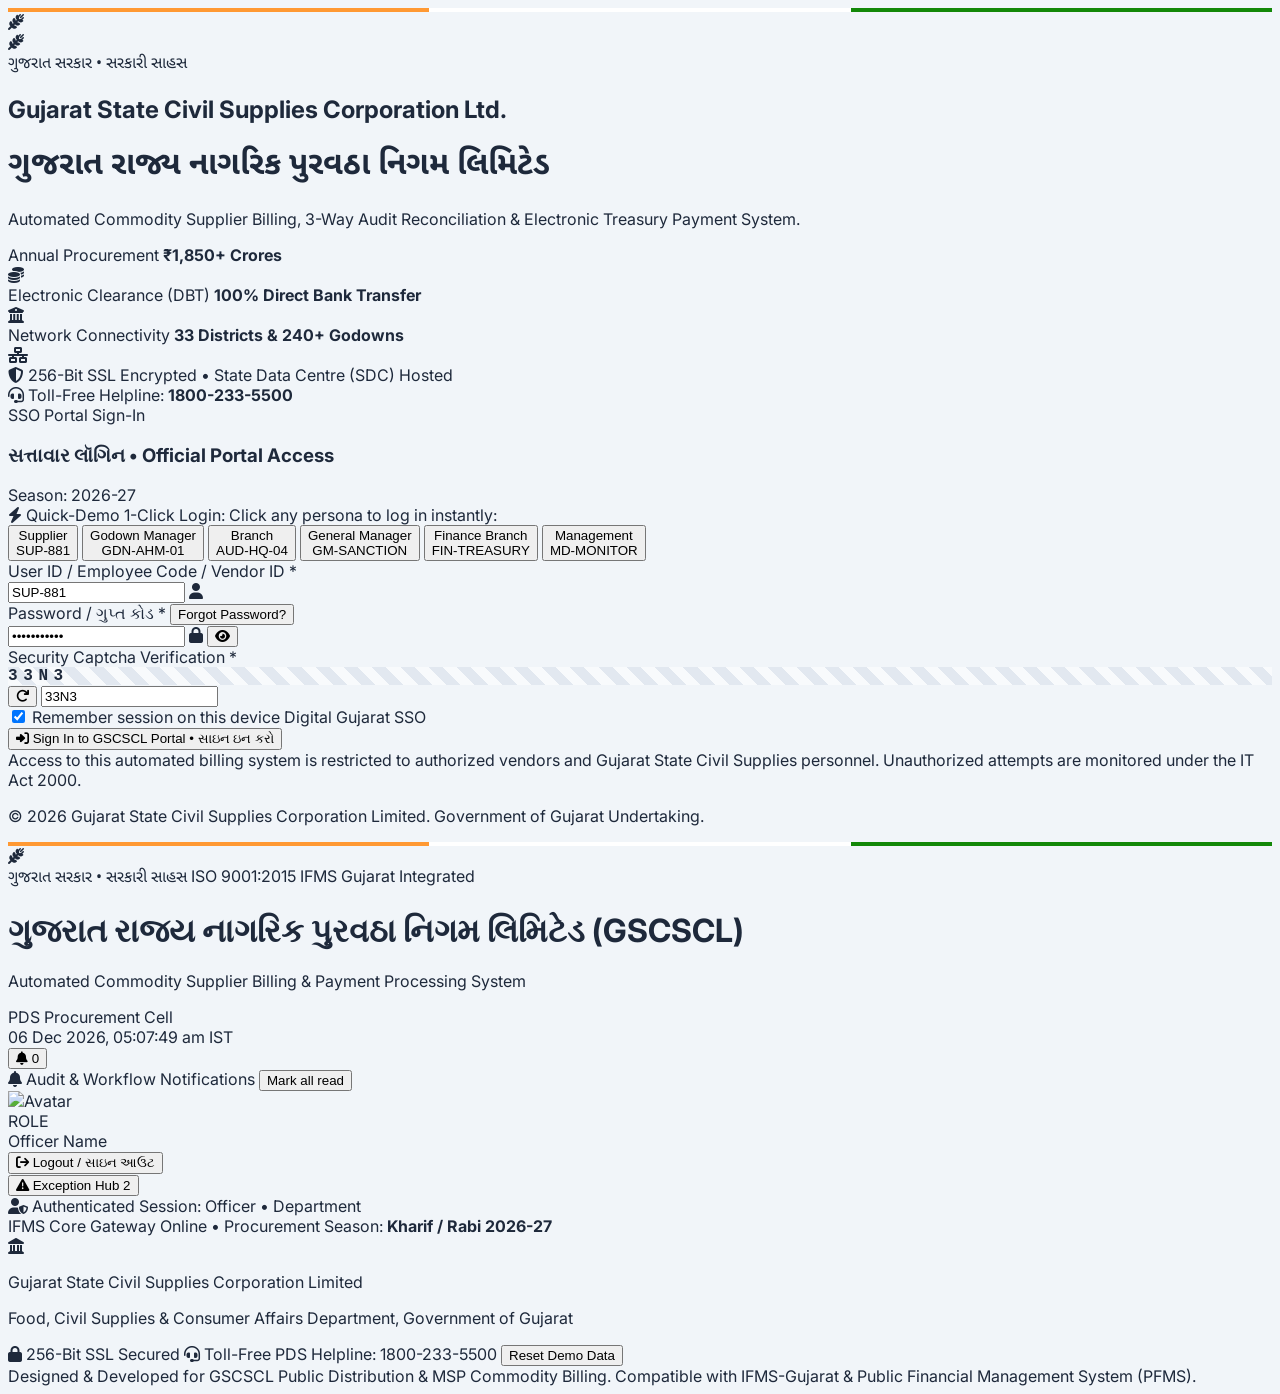
==== GSCSCL_Standalone.html @ 02151ff3 "feat(frontend): add GSCSCL billing & payment portal, comprehensive work report, and standalone distr" ====
<!DOCTYPE html>
<html lang="en">
<head>
  <meta charset="UTF-8">
  <meta name="viewport" content="width=device-width, initial-scale=1.0">
  <title>GSCSCL - Automated Commodity Supplier Billing & Payment Processing System | Government of Gujarat</title>
  
  <!-- Tailwind CSS via CDN -->
  <script src="https://cdn.tailwindcss.com"></script>
  <script>
    tailwind.config = {
      theme: {
        extend: {
          colors: {
            gscscl: {
              navy: '#0b2545',
              blue: '#134074',
              lightBlue: '#1d4ed8',
              gold: '#c8963e',
              saffron: '#f59e0b',
              green: '#047857'
            }
          }
        }
      }
    }
  </script>

  <!-- FontAwesome Icons -->
  <link rel="stylesheet" href="https://cdnjs.cloudflare.com/ajax/libs/font-awesome/6.5.1/css/all.min.css">

  <!-- Chart.js for Admin Analytics -->
  <script src="https://cdn.jsdelivr.net/npm/chart.js"></script>

  <!-- Custom Styles -->
  <style>
/* GSCSCL Official Portal Custom Styles */
@import url('https://fonts.googleapis.com/css2?family=Cinzel:wght@600;700&family=Inter:wght@300;400;500;600;700;800&family=Noto+Sans+Gujarati:wght@400;500;600;700&display=swap');

:root {
  --gscscl-navy: #0b2545;
  --gscscl-blue: #134074;
  --gscscl-blue-light: #1d4ed8;
  --gscscl-gold: #c8963e;
  --gscscl-gold-light: #fef3c7;
  --gscscl-saffron: #f59e0b;
  --gscscl-green: #047857;
  --gscscl-bg: #f8fafc;
}

body {
  font-family: 'Inter', -apple-system, BlinkMacSystemFont, 'Segoe UI', Roboto, sans-serif;
  background-color: #f1f5f9;
  color: #1e293b;
  overflow-x: hidden;
}

.font-gujarati {
  font-family: 'Noto Sans Gujarati', sans-serif;
}

.font-official {
  font-family: 'Cinzel', serif;
}

/* Custom Scrollbars */
::-webkit-scrollbar {
  width: 7px;
  height: 7px;
}
::-webkit-scrollbar-track {
  background: #f1f5f9;
}
::-webkit-scrollbar-thumb {
  background: #cbd5e1;
  border-radius: 4px;
}
::-webkit-scrollbar-thumb:hover {
  background: #94a3b8;
}

/* Government Tricolor Top Ribbon */
.govt-ribbon {
  height: 4px;
  background: linear-gradient(90deg, #ff9933 0%, #ff9933 33.33%, #ffffff 33.33%, #ffffff 66.66%, #138808 66.66%, #138808 100%);
}

/* Glass & Card Effects */
.portal-card {
  background: #ffffff;
  border: 1px solid #e2e8f0;
  border-radius: 0.75rem;
  box-shadow: 0 1px 3px 0 rgba(0, 0, 0, 0.05), 0 1px 2px -1px rgba(0, 0, 0, 0.05);
  transition: all 0.2s ease-in-out;
}
.portal-card:hover {
  box-shadow: 0 4px 6px -1px rgba(0, 0, 0, 0.07), 0 2px 4px -2px rgba(0, 0, 0, 0.05);
}

/* Captcha Canvas & Badge */
.captcha-box {
  background: repeating-linear-gradient(
    45deg,
    #f8fafc,
    #f8fafc 10px,
    #e2e8f0 10px,
    #e2e8f0 20px
  );
  font-family: 'Courier New', Courier, monospace;
  letter-spacing: 0.35em;
  font-weight: 800;
  user-select: none;
}

/* Official Government Noting Sheet Style */
.noting-sheet {
  background-color: #fdfbf7;
  border: 1px solid #e5dfd2;
  border-left: 5px solid #047857;
  position: relative;
}
.noting-sheet::before {
  content: "GOVT. OF GUJARAT - OFFICIAL NOTING SHEET";
  position: absolute;
  top: 6px;
  right: 12px;
  font-size: 0.65rem;
  font-weight: 700;
  letter-spacing: 0.1em;
  color: #94a3b8;
  text-transform: uppercase;
}

/* Digital Watermark */
.watermark-passed {
  position: relative;
  overflow: hidden;
}
.watermark-passed::after {
  content: "PAID / DISBURSED";
  position: absolute;
  top: 40%;
  left: 20%;
  transform: rotate(-25deg);
  font-size: 3.5rem;
  font-weight: 900;
  color: rgba(4, 120, 87, 0.09);
  pointer-events: none;
  border: 4px dashed rgba(4, 120, 87, 0.15);
  padding: 0.5rem 2rem;
  border-radius: 12px;
}

/* Pulse badge */
@keyframes pulse-dot {
  0%, 100% { opacity: 1; transform: scale(1); }
  50% { opacity: 0.5; transform: scale(1.15); }
}
.pulse-indicator {
  animation: pulse-dot 2s cubic-bezier(0.4, 0, 0.6, 1) infinite;
}

/* Print Styles for Voucher and Sanction Order */
@media print {
  body * {
    visibility: hidden;
  }
  #printable-voucher, #printable-voucher * {
    visibility: visible;
  }
  #printable-voucher {
    position: absolute;
    left: 0;
    top: 0;
    width: 100%;
    margin: 0;
    padding: 20px;
    background: white;
  }
}

</style>
</head>
<body class="bg-slate-100 text-slate-800 min-h-screen flex flex-col antialiased">

  <!-- ========================================================= -->
  <!-- 1. UNAUTHENTICATED SCREEN: GOVERNMENT SSO LOGIN PORTAL    -->
  <!-- ========================================================= -->
  <div id="auth-screen">
    <!-- Rendered dynamically by appController.renderLoginPage() -->
  </div>

  <!-- ========================================================= -->
  <!-- 2. AUTHENTICATED SCREEN: PROTECTED ENTERPRISE DASHBOARD   -->
  <!-- ========================================================= -->
  <div id="dashboard-screen" class="hidden min-h-screen flex flex-col">
    
    <!-- Top Tricolor Band -->
    <div class="govt-ribbon"></div>

    <!-- Official Government Masthead -->
    <header class="bg-white border-b border-slate-200 sticky top-0 z-40 shadow-sm">
      <div class="max-w-7xl mx-auto px-4 sm:px-6 lg:px-8">
        
        <!-- Top Meta Row -->
        <div class="py-2.5 flex flex-col md:flex-row md:items-center justify-between border-b border-slate-100 gap-2 text-xs">
          <div class="flex items-center gap-3">
            <!-- State Emblem -->
            <div class="w-10 h-10 rounded-full bg-slate-900 text-amber-400 flex items-center justify-center font-bold text-lg shadow-inner">
              <i class="fa-solid fa-wheat-awn"></i>
            </div>
            <div>
              <div class="flex items-center gap-2">
                <span class="text-xs font-semibold text-slate-500 uppercase tracking-wider font-gujarati">ગુજરાત સરકાર • સરકારી સાહસ</span>
                <span class="px-1.5 py-0.2 bg-emerald-100 text-emerald-800 text-[10px] font-bold rounded">ISO 9001:2015</span>
                <span class="px-1.5 py-0.2 bg-blue-100 text-blue-800 text-[10px] font-bold rounded">IFMS Gujarat Integrated</span>
              </div>
              <h1 class="text-sm md:text-base font-extrabold text-slate-900 tracking-tight leading-tight">
                ગુજરાત રાજ્ય નાગરિક પુરવઠા નિગમ લિમિટેડ (GSCSCL)
              </h1>
              <p class="text-[11px] text-slate-600 font-medium">
                Automated Commodity Supplier Billing & Payment Processing System
              </p>
            </div>
          </div>

          <!-- Right Info, Notifications & User Session Profile -->
          <div class="flex items-center gap-3 self-end md:self-center">
            
            <div class="hidden sm:block text-right pr-2 border-r border-slate-200">
              <div class="text-[10px] text-slate-400">PDS Procurement Cell</div>
              <div id="live-clock" class="font-mono font-bold text-slate-700 text-xs">IST Loading...</div>
            </div>

            <!-- Notification Bell -->
            <div class="relative">
              <button id="notification-bell-btn" onclick="appController.toggleNotificationDropdown()" 
                class="relative p-2 text-slate-600 hover:text-blue-900 hover:bg-slate-100 rounded-lg transition-colors" title="Notifications">
                <i class="fa-solid fa-bell text-base"></i>
                <span id="notif-badge" class="hidden absolute top-1 right-1 w-4 h-4 bg-rose-600 text-white rounded-full text-[10px] font-bold flex items-center justify-center">
                  0
                </span>
              </button>

              <!-- Notifications Dropdown -->
              <div id="notification-dropdown" class="hidden absolute right-0 mt-2 w-80 bg-white rounded-xl shadow-2xl border border-slate-200 z-50 overflow-hidden">
                <div class="bg-slate-900 text-white p-3 flex items-center justify-between text-xs">
                  <span class="font-bold flex items-center gap-1.5">
                    <i class="fa-solid fa-bell"></i> Audit & Workflow Notifications
                  </span>
                  <button onclick="AppState.markAllNotificationsRead()" class="text-[10px] text-blue-300 hover:underline">
                    Mark all read
                  </button>
                </div>
                <div id="notification-list-body" class="max-h-64 overflow-y-auto divide-y divide-slate-100">
                  <!-- Dynamically populated -->
                </div>
              </div>
            </div>

            <!-- Authenticated Officer Badge -->
            <div class="bg-slate-50 border border-slate-200 rounded-lg p-1.5 flex items-center gap-2">
              <img id="current-role-avatar" src="" alt="Avatar" class="w-8 h-8 rounded-full border border-slate-300 object-cover">
              <div class="text-left hidden sm:block">
                <div class="flex items-center gap-1">
                  <span id="current-role-badge" class="px-1.5 py-0.2 bg-blue-900 text-white text-[9px] font-bold rounded uppercase">
                    ROLE
                  </span>
                </div>
                <div id="current-role-name" class="text-xs font-bold text-slate-900 leading-tight">Officer Name</div>
              </div>
            </div>

            <!-- Prominent Logout Button -->
            <button onclick="appController.handleLogout()" 
              class="px-3 py-1.5 bg-rose-50 hover:bg-rose-100 text-rose-700 hover:text-rose-800 border border-rose-200 rounded-lg text-xs font-bold flex items-center gap-1.5 transition-colors shadow-2xs"
              title="Sign Out of Session">
              <i class="fa-solid fa-arrow-right-from-bracket"></i>
              <span class="hidden sm:inline">Logout / સાઇન આઉટ</span>
            </button>

          </div>

        </div>

        <!-- Role-Based Interactive Dynamic Navigation Bar -->
        <div class="py-2 flex items-center justify-between overflow-x-auto gap-2">
          <div id="role-nav-tabs" class="flex items-center gap-1 flex-nowrap">
            <!-- Dynamically populated tabs -->
          </div>

          <!-- Global Quick Exception Hub Pill -->
          <button id="global-exception-hub-btn" onclick="AppState.setActiveTab('exceptions')" 
            class="shrink-0 px-3 py-1.5 bg-rose-50 hover:bg-rose-100 text-rose-700 border border-rose-300 rounded-lg text-xs font-bold flex items-center gap-1.5 transition-colors shadow-2xs">
            <i class="fa-solid fa-triangle-exclamation"></i>
            <span>Exception Hub</span>
            <span id="global-exceptions-count" class="px-1.5 py-0.2 bg-rose-600 text-white rounded-full text-[10px]">
              2
            </span>
          </button>
        </div>

      </div>
    </header>

    <!-- Role Persona Info Strip -->
    <div class="bg-white border-b border-slate-200/80 px-4 py-2">
      <div class="max-w-7xl mx-auto flex flex-col sm:flex-row sm:items-center justify-between gap-2 text-xs">
        <div class="flex items-center gap-2">
          <i class="fa-solid fa-user-shield text-blue-800"></i>
          <span class="text-slate-500">Authenticated Session:</span>
          <span id="current-role-desig" class="text-slate-800 font-semibold truncate max-w-lg">Officer • Department</span>
        </div>
        <div class="flex items-center gap-3 text-[11px] text-slate-500">
          <span class="flex items-center gap-1">
            <span class="w-2 h-2 rounded-full bg-emerald-500"></span> IFMS Core Gateway Online
          </span>
          <span class="text-slate-300">•</span>
          <span>Procurement Season: <strong>Kharif / Rabi 2026-27</strong></span>
        </div>
      </div>
    </div>

    <!-- Main Workspace Container -->
    <main class="flex-1 max-w-7xl w-full mx-auto px-4 sm:px-6 lg:px-8 py-6">
      <div id="main-content-view">
        <!-- Dynamic views load here -->
      </div>
    </main>

    <!-- Government Footer -->
    <footer class="bg-slate-900 text-slate-400 text-xs border-t-2 border-amber-500 mt-auto">
      <div class="max-w-7xl mx-auto px-4 sm:px-6 lg:px-8 py-6">
        <div class="flex flex-col md:flex-row items-center justify-between gap-4">
          <div class="flex items-center gap-3">
            <div class="w-8 h-8 rounded-full bg-slate-800 text-amber-400 flex items-center justify-center font-bold">
              <i class="fa-solid fa-landmark"></i>
            </div>
            <div>
              <p class="font-bold text-white text-xs">Gujarat State Civil Supplies Corporation Limited</p>
              <p class="text-[11px] text-slate-400">Food, Civil Supplies & Consumer Affairs Department, Government of Gujarat</p>
            </div>
          </div>

          <div class="flex items-center gap-6 text-[11px]">
            <span class="flex items-center gap-1.5"><i class="fa-solid fa-lock text-emerald-400"></i> 256-Bit SSL Secured</span>
            <span class="flex items-center gap-1.5"><i class="fa-solid fa-headset text-blue-400"></i> Toll-Free PDS Helpline: 1800-233-5500</span>
            <button onclick="appController.resetToInitialDemoData()" class="hover:text-amber-400 underline transition-colors">
              Reset Demo Data
            </button>
          </div>
        </div>
        <div class="mt-4 pt-4 border-t border-slate-800 text-[10px] text-center text-slate-400 flex flex-col sm:flex-row items-center justify-between gap-2">
          <span>Designed & Developed for GSCSCL Public Distribution & MSP Commodity Billing.</span>
          <span>Compatible with IFMS-Gujarat & Public Financial Management System (PFMS).</span>
        </div>
      </div>
    </footer>

  </div>

  <!-- Reusable Modals Mount Point -->
  <div id="app-modal-container" class="hidden"></div>

  <!-- Scripts -->
  <script>
/**
 * GSCSCL - Automated Commodity Supplier Billing & Payment Processing System
 * Mock Master Data & Sample Records with Role Credentials
 */

const GSCSCL_DATA = {
  roles: [
    {
      id: "supplier",
      username: "SUP-881",
      password: "Vendor@2026",
      roleCode: "VND-GJ",
      name: "Supplier / Vendor",
      gujaratiName: "પુરવઠાદાર / વેન્ડર",
      officer: "Shree Gujarat Agro Commodities FPO Ltd.",
      designation: "Registered Vendor (ID: SUP-GJ-2026-881)",
      department: "Vendor Self-Service Portal",
      avatar: "https://images.unsplash.com/photo-1534528741775-53994a69daeb?w=100&h=100&fit=crop&crop=faces",
      color: "blue",
      badgeColor: "bg-blue-100 text-blue-800 border-blue-200"
    },
    {
      id: "godown_manager",
      username: "GDN-AHM-01",
      password: "Godown@2026",
      roleCode: "GDN-MGR",
      name: "Godown Manager",
      gujaratiName: "ગોડાઉન મેનેજર / વેરહાઉસ ઇન્ચાર્જ",
      officer: "R. K. Patel",
      designation: "Assistant Manager (Godown Operations)",
      department: "GSCSCL Central Godown, Sanand (Ahmedabad)",
      avatar: "https://images.unsplash.com/photo-1507003211169-0a1dd7228f2d?w=100&h=100&fit=crop&crop=faces",
      color: "amber",
      badgeColor: "bg-amber-100 text-amber-800 border-amber-200"
    },
    {
      id: "pre_audit",
      username: "AUD-HQ-04",
      password: "Audit@2026",
      roleCode: "AUD-OFF",
      name: "Branch / Pre-Audit Staff",
      gujaratiName: "શાખા / પ્રી-ઓડિટ સ્ટાફ",
      officer: "Hasmukhbhai Shah",
      designation: "Senior Accounts Officer & Pre-Auditor",
      department: "District Audit Cell, Gandhinagar Head Office",
      avatar: "https://images.unsplash.com/photo-1500648767791-00dcc994a43e?w=100&h=100&fit=crop&crop=faces",
      color: "emerald",
      badgeColor: "bg-emerald-100 text-emerald-800 border-emerald-200"
    },
    {
      id: "general_manager",
      username: "GM-SANCTION",
      password: "Admin@2026",
      roleCode: "GM-PROC",
      name: "General Manager",
      gujaratiName: "જનરલ મેનેજર (ખરીદ અને વિત્ત)",
      officer: "Dr. V. M. Jadeja, GAS",
      designation: "General Manager (Procurement & Sanctions)",
      department: "Corporate Headquarters, Sector-10A, Gandhinagar",
      avatar: "https://images.unsplash.com/photo-1472099645785-5658abf4ff4e?w=100&h=100&fit=crop&crop=faces",
      color: "purple",
      badgeColor: "bg-purple-100 text-purple-800 border-purple-200"
    },
    {
      id: "finance",
      username: "FIN-TREASURY",
      password: "Finance@2026",
      roleCode: "FIN-CAO",
      name: "Finance Branch",
      gujaratiName: "નાણાં શાખા / તિજોરી એકમ",
      officer: "Nilesh M. Trivedi",
      designation: "Chief Accounts Officer (Treasury & IFMS Cell)",
      department: "Finance & Disbursement Wing, GSCSCL Bhavan",
      avatar: "https://images.unsplash.com/photo-1519085360753-af0119f7cbe7?w=100&h=100&fit=crop&crop=faces",
      color: "indigo",
      badgeColor: "bg-indigo-100 text-indigo-800 border-indigo-200"
    },
    {
      id: "admin",
      username: "MD-MONITOR",
      password: "Oversight@2026",
      roleCode: "MD-CELL",
      name: "Management / Admin Monitor",
      gujaratiName: "સંચાલન અને દેખરેખ વહીવટકર્તા",
      officer: "Executive Monitoring Cell",
      designation: "Managing Director Dashboard & Oversight",
      department: "Food, Civil Supplies & Consumer Affairs Dept.",
      avatar: "https://images.unsplash.com/photo-1573496359142-b8d87734a5a2?w=100&h=100&fit=crop&crop=faces",
      color: "slate",
      badgeColor: "bg-slate-100 text-slate-800 border-slate-300"
    }
  ],

  districts: [
    "Gandhinagar", "Ahmedabad", "Rajkot", "Surat", "Vadodara", "Mehsana", 
    "Junagadh", "Banaskantha", "Bhavnagar", "Amreli", "Patan", "Anand"
  ],

  godowns: [
    { id: "GDN-AHM-01", name: "GSCSCL Central Godown, Sanand", district: "Ahmedabad", capacityMT: 15000 },
    { id: "GDN-GNR-01", name: "State Base Godown, Sector-28", district: "Gandhinagar", capacityMT: 22000 },
    { id: "GDN-RJK-01", name: "District Godown, Gondal Road", district: "Rajkot", capacityMT: 18000 },
    { id: "GDN-SRT-01", name: "Regional Godown, Olpad", district: "Surat", capacityMT: 12000 },
    { id: "GDN-MSH-01", name: "Taluka Godown, Unjha Mandi", district: "Mehsana", capacityMT: 14000 },
    { id: "GDN-VAD-01", name: "District Base Godown, Makarpura", district: "Vadodara", capacityMT: 16000 }
  ],

  commodities: {
    CGP: [
      { name: "Wheat (FAQ Grade) / ઘઉં", defaultRate: 2275, unit: "Quintal", standardMoisture: 12.0 },
      { name: "Wheat (Sharbati Premium) / શરબતી ઘઉં", defaultRate: 2650, unit: "Quintal", standardMoisture: 12.0 },
      { name: "Paddy (Common / Dhan) / ડાંગર", defaultRate: 2183, unit: "Quintal", standardMoisture: 14.0 },
      { name: "Tuver Dal (Desi FAQ) / તુવેર દાળ", defaultRate: 7000, unit: "Quintal", standardMoisture: 10.0 },
      { name: "Chana Whole (Bengal Gram) / દેશી ચણા", defaultRate: 5440, unit: "Quintal", standardMoisture: 11.0 },
      { name: "Bajra (Hybrid Pearl Millet) / બાજરી", defaultRate: 2500, unit: "Quintal", standardMoisture: 12.5 },
      { name: "Fortified Rice Kernels (FRK) / ફોર્ટિફાઇડ ચોખા", defaultRate: 4200, unit: "Quintal", standardMoisture: 13.0 }
    ],
    TOC: [
      { name: "Double Fortified Iodized Salt (1kg Packets)", defaultRate: 980, unit: "Quintal", standardMoisture: 3.0 },
      { name: "Fortified Refined Cottonseed Oil (1L Pouch)", defaultRate: 11500, unit: "Quintal", standardMoisture: 0.5 },
      { name: "50kg HDPE/PP Woven Sacks (ISI Marked)", defaultRate: 28.5, unit: "Bags", standardMoisture: 0 },
      { name: "High Density Tarpaulin Covers (30x30 ft)", defaultRate: 3450, unit: "Pieces", standardMoisture: 0 }
    ]
  },

  // Available Digital Godown Receipts (GRNs) ready to be invoiced by suppliers
  availableGRNs: [
    {
      grnNumber: "GRN-GJ-2026-9088",
      supplierId: "SUP-GJ-2026-881",
      supplierName: "Shree Gujarat Agro Commodities FPO Ltd.",
      godownId: "GDN-GNR-01",
      godownName: "State Base Godown, Sector-28, Gandhinagar",
      district: "Gandhinagar",
      category: "CGP",
      commodity: "Wheat (FAQ Grade) / ઘઉં",
      poNumber: "PO/GSCSCL/2026/MSP-841",
      inwardDate: "2026-10-18",
      truckNumber: "GJ-18-AZ-4421",
      weighbridgeSlipNo: "WB-26-84902",
      grossWeightKg: 42800,
      tareWeightKg: 12800,
      netWeightKg: 30000,
      quantityQuintals: 300.0,
      bagsCount: 600,
      moisturePercent: 11.4,
      qualityStatus: "Passed - Lab Grade A (Agmark Approved)",
      alreadyBilled: false
    },
    {
      grnNumber: "GRN-GJ-2026-9092",
      supplierId: "SUP-GJ-2026-881",
      supplierName: "Shree Gujarat Agro Commodities FPO Ltd.",
      godownId: "GDN-AHM-01",
      godownName: "GSCSCL Central Godown, Sanand",
      district: "Ahmedabad",
      category: "CGP",
      commodity: "Tuver Dal (Desi FAQ) / તુવેર દાળ",
      poNumber: "PO/GSCSCL/2026/PDS-102",
      inwardDate: "2026-10-19",
      truckNumber: "GJ-01-CU-9012",
      weighbridgeSlipNo: "WB-26-85112",
      grossWeightKg: 28500,
      tareWeightKg: 10500,
      netWeightKg: 18000,
      quantityQuintals: 180.0,
      bagsCount: 360,
      moisturePercent: 9.8,
      qualityStatus: "Passed - Physical & Lab Inspection Clear",
      alreadyBilled: false
    },
    {
      grnNumber: "GRN-GJ-2026-9095",
      supplierId: "SUP-GJ-2026-881",
      supplierName: "Shree Gujarat Agro Commodities FPO Ltd.",
      godownId: "GDN-RJK-01",
      godownName: "District Godown, Gondal Road, Rajkot",
      district: "Rajkot",
      category: "TOC",
      commodity: "Double Fortified Iodized Salt (1kg Packets)",
      poNumber: "PO/GSCSCL/2026/SALT-39",
      inwardDate: "2026-10-20",
      truckNumber: "GJ-03-BW-7733",
      weighbridgeSlipNo: "WB-26-85204",
      grossWeightKg: 34000,
      tareWeightKg: 14000,
      netWeightKg: 20000,
      quantityQuintals: 200.0,
      bagsCount: 400,
      moisturePercent: 2.4,
      qualityStatus: "Passed - Standard Iodine Titration Test",
      alreadyBilled: false
    }
  ],

  // Initial Seed Bills Database
  initialBills: [
    // 1. Supplier Bill: Payment Completed
    {
      id: "GSCSCL-2026-B001",
      grnNumber: "GRN-GJ-2026-8821",
      supplierId: "SUP-GJ-2026-881",
      supplierName: "Shree Gujarat Agro Commodities FPO Ltd.",
      supplierGstin: "24AAACG1234F1ZQ",
      supplierPan: "AAACG1234F",
      supplierBank: {
        accountNo: "98230100045231",
        ifsc: "SBIN0001356",
        bankName: "State Bank of India",
        branch: "Gandhinagar Sector 11"
      },
      poNumber: "PO/GSCSCL/2026/MSP-670",
      invoiceNumber: "SGAC/26/0419",
      invoiceDate: "2026-10-08",
      submissionDate: "2026-10-09",
      district: "Gandhinagar",
      godownName: "State Base Godown, Sector-28",
      category: "CGP",
      commodity: "Wheat (FAQ Grade) / ઘઉં",
      receivedQty: 1250.0,
      billedQty: 1250.0,
      unit: "Quintal",
      ratePerUnit: 2275.0,
      grossAmount: 2843750.0,
      deductions: {
        tds194Q: 2844.0,
        gstTds: 56875.0,
        moistureDeduction: 0.0,
        refractionCut: 5000.0,
        otherRecovery: 0.0
      },
      netPayable: 2779031.0,
      status: "Payment Processed",
      statusColor: "emerald",
      currentStage: "Payment Completed",
      publicRemark: "Payment successfully transferred via IFMS RTGS to State Bank of India account.",
      daysInStage: 0,
      isDelayed: false,
      auditChecklist: {
        weighmentSlipVerified: true,
        qualityReportCompliant: true,
        gstinActive: true,
        statutoryDeductionsCorrect: true,
        sanctionOrderApproved: true,
        noDualClaimCertified: true
      },
      queries: [],
      notingSheet: [
        {
          timestamp: "2026-10-09 10:15 AM",
          officer: "Supplier Self-Service Portal",
          designation: "Vendor Submission",
          action: "Bill Submitted",
          remarks: "Online submission completed with attached Tax Invoice SGAC/26/0419 and Weighbridge Slips."
        },
        {
          timestamp: "2026-10-10 02:30 PM",
          officer: "R. K. Patel",
          designation: "Godown Manager, Sec-28",
          action: "Goods Inward Verified",
          remarks: "Physical consignment of 1250 Qtl FAQ Wheat received in good condition. Agmark moisture report 11.2% (Norm <=12%). Passed."
        },
        {
          timestamp: "2026-10-12 11:45 AM",
          officer: "Hasmukhbhai Shah",
          designation: "Senior Pre-Auditor",
          action: "Pre-Audit Verification Passed",
          remarks: "3-Way matching verified between PO-670, GRN-8821 and Invoice. GST TDS @ 2% and Sec 194Q TDS deducted. Refraction cut ₹5,000 adjusted for dead grains. Put up to GM for approval."
        },
        {
          timestamp: "2026-10-14 04:15 PM",
          officer: "Dr. V. M. Jadeja, GAS",
          designation: "General Manager",
          action: "Sanction Granted",
          remarks: "Financial sanction accorded for net amount of ₹27,79,031/- under Budget Head: Food Civil Supplies 2408-PDS Procurement. Forwarded to Finance."
        },
        {
          timestamp: "2026-10-17 01:20 PM",
          officer: "Nilesh M. Trivedi",
          designation: "Chief Accounts Officer",
          action: "Treasury Disbursement Executed",
          remarks: "Payment cleared via IFMS-Gujarat RTGS Gateway. UTR #CMS9048127599 generated."
        }
      ],
      paymentDetails: {
        utrNumber: "CMS9048127599",
        paymentDate: "2026-10-17",
        paymentMode: "IFMS-Gujarat PFMS / RTGS",
        voucherNumber: "GSCSCL/FIN/2026/V-4091"
      },
      exception: {
        active: false,
        reason: "",
        code: "",
        raisedBy: "",
        raisedOn: "",
        severity: "",
        resolutionNotes: ""
      }
    },

    // 2. Supplier Bill: Waiting for Approval
    {
      id: "GSCSCL-2026-B003",
      grnNumber: "GRN-GJ-2026-8945",
      supplierId: "SUP-GJ-2026-881",
      supplierName: "Shree Gujarat Agro Commodities FPO Ltd.",
      supplierGstin: "24AAACG1234F1ZQ",
      supplierPan: "AAACG1234F",
      supplierBank: {
        accountNo: "98230100045231",
        ifsc: "SBIN0001356",
        bankName: "State Bank of India",
        branch: "Gandhinagar Sector 11"
      },
      poNumber: "PO/GSCSCL/2026/MSP-841",
      invoiceNumber: "SGAC/26/0430",
      invoiceDate: "2026-10-13",
      submissionDate: "2026-10-14",
      district: "Mehsana",
      godownName: "Taluka Godown, Unjha Mandi",
      category: "CGP",
      commodity: "Chana Whole (Bengal Gram) / દેશી ચણા",
      receivedQty: 800.0,
      billedQty: 800.0,
      unit: "Quintal",
      ratePerUnit: 5440.0,
      grossAmount: 4352000.0,
      deductions: {
        tds194Q: 4352.0,
        gstTds: 87040.0,
        moistureDeduction: 0.0,
        refractionCut: 8000.0,
        otherRecovery: 0.0
      },
      netPayable: 4252608.0,
      status: "Approval Pending",
      statusColor: "purple",
      currentStage: "Waiting for Approval",
      publicRemark: "Pre-audit verification passed. Waiting for General Manager sanction.",
      daysInStage: 3,
      isDelayed: false,
      auditChecklist: {
        weighmentSlipVerified: true,
        qualityReportCompliant: true,
        gstinActive: true,
        statutoryDeductionsCorrect: true,
        sanctionOrderApproved: false,
        noDualClaimCertified: true
      },
      queries: [],
      notingSheet: [
        {
          timestamp: "2026-10-14 09:40 AM",
          officer: "Supplier Self-Service Portal",
          designation: "Vendor Submission",
          action: "Bill Submitted",
          remarks: "Chana procurement invoice uploaded under Rabi Season scheme."
        },
        {
          timestamp: "2026-10-15 04:30 PM",
          officer: "B. P. Chaudhary",
          designation: "Godown Manager, Unjha",
          action: "Stock Inward Cleared",
          remarks: "Weighbridge slips and moisture 10.5% certified."
        },
        {
          timestamp: "2026-10-18 02:10 PM",
          officer: "Hasmukhbhai Shah",
          designation: "Senior Pre-Auditor",
          action: "Pre-Audit Passed",
          remarks: "Pre-Audit checklist verified. Recommended for GM approval."
        }
      ],
      paymentDetails: null,
      exception: {
        active: false,
        reason: "",
        code: "",
        raisedBy: "",
        raisedOn: "",
        severity: "",
        resolutionNotes: ""
      }
    },

    // 3. Supplier Bill: Returned for Correction
    {
      id: "GSCSCL-2026-B008",
      grnNumber: "GRN-GJ-2026-9033",
      supplierId: "SUP-GJ-2026-881",
      supplierName: "Shree Gujarat Agro Commodities FPO Ltd.",
      supplierGstin: "24AAACG1234F1ZQ",
      supplierPan: "AAACG1234F",
      supplierBank: {
        accountNo: "98230100045231",
        ifsc: "SBIN0001356",
        bankName: "State Bank of India",
        branch: "Gandhinagar Sector 11"
      },
      poNumber: "PO/GSCSCL/2026/MSP-899",
      invoiceNumber: "SGAC/26/0442",
      invoiceDate: "2026-10-16",
      submissionDate: "2026-10-17",
      district: "Ahmedabad",
      godownName: "GSCSCL Central Godown, Sanand",
      category: "CGP",
      commodity: "Paddy (Common / Dhan) / ડાંગર",
      receivedQty: 1100.0,
      billedQty: 1100.0,
      unit: "Quintal",
      ratePerUnit: 2183.0,
      grossAmount: 2401300.0,
      deductions: {
        tds194Q: 2401.0,
        gstTds: 48026.0,
        moistureDeduction: 12500.0,
        refractionCut: 3500.0,
        otherRecovery: 0.0
      },
      netPayable: 2334873.0,
      status: "Exception Raised",
      statusColor: "rose",
      currentStage: "Returned for Correction",
      publicRemark: "Returned: Moisture content recorded at 15.6% exceeds 14.0% norm. Please confirm moisture deduction agreement or submit revised test certificate.",
      daysInStage: 3,
      isDelayed: false,
      auditChecklist: {
        weighmentSlipVerified: true,
        qualityReportCompliant: false,
        gstinActive: true,
        statutoryDeductionsCorrect: false,
        sanctionOrderApproved: false,
        noDualClaimCertified: false
      },
      queries: [
        {
          id: "Q-101",
          query: "We have re-verified sample #2 from Sanand godown. How can we proceed with the quality adjustment?",
          date: "2026-10-19 11:20 AM",
          status: "Answered",
          reply: "Official Reply: Please click 'Correct & Resubmit' on this bill and accept the proposed moisture deduction cut of ₹12,500."
        }
      ],
      notingSheet: [
        {
          timestamp: "2026-10-17 11:15 AM",
          officer: "Supplier Self-Service Portal",
          designation: "Vendor Submission",
          action: "Bill Submitted",
          remarks: "Bill submitted for 1100 Qtl Paddy."
        },
        {
          timestamp: "2026-10-18 05:00 PM",
          officer: "R. K. Patel",
          designation: "Godown Manager, Sanand",
          action: "Returned for Correction",
          remarks: "Moisture content recorded at 15.6% (Standard ceiling is 14.0%). Returned to vendor for revised documentation or deduction consent."
        }
      ],
      paymentDetails: null,
      exception: {
        active: true,
        reason: "Moisture Content (15.6%) exceeds statutory standard ceiling (14.0%). Consignment returned for supplier clarification or deduction consent.",
        code: "EXC-MOISTURE-EXCEEDED",
        raisedBy: "R. K. Patel (Godown Manager)",
        raisedOn: "2026-10-18",
        severity: "Medium",
        resolutionNotes: ""
      }
    },

    // 4. Supplier Bill: Waiting for Verification
    {
      id: "GSCSCL-2026-B009",
      grnNumber: "GRN-GJ-2026-9064",
      supplierId: "SUP-GJ-2026-881",
      supplierName: "Shree Gujarat Agro Commodities FPO Ltd.",
      supplierGstin: "24AAACG1234F1ZQ",
      supplierPan: "AAACG1234F",
      supplierBank: {
        accountNo: "98230100045231",
        ifsc: "SBIN0001356",
        bankName: "State Bank of India",
        branch: "Gandhinagar Sector 11"
      },
      poNumber: "PO/GSCSCL/2026/PDS-561",
      invoiceNumber: "SGAC/26/0455",
      invoiceDate: "2026-10-20",
      submissionDate: "2026-10-21",
      district: "Gandhinagar",
      godownName: "State Base Godown, Sector-28",
      category: "CGP",
      commodity: "Fortified Rice Kernels (FRK) / ફોર્ટિફાઇડ ચોખા",
      receivedQty: 500.0,
      billedQty: 500.0,
      unit: "Quintal",
      ratePerUnit: 4200.0,
      grossAmount: 2100000.0,
      deductions: {
        tds194Q: 2100.0,
        gstTds: 42000.0,
        moistureDeduction: 0.0,
        refractionCut: 0.0,
        otherRecovery: 0.0
      },
      netPayable: 2055900.0,
      status: "Submitted",
      statusColor: "blue",
      currentStage: "Waiting for Verification",
      publicRemark: "Bill received online. Waiting for godown manager to complete inward inspection.",
      daysInStage: 1,
      isDelayed: false,
      auditChecklist: {
        weighmentSlipVerified: false,
        qualityReportCompliant: false,
        gstinActive: true,
        statutoryDeductionsCorrect: false,
        sanctionOrderApproved: false,
        noDualClaimCertified: false
      },
      queries: [],
      notingSheet: [
        {
          timestamp: "2026-10-21 09:20 AM",
          officer: "Supplier Self-Service Portal",
          designation: "Vendor Submission",
          action: "Bill Submitted",
          remarks: "FRK supply bill uploaded under PM Poshan fortification initiative."
        }
      ],
      paymentDetails: null,
      exception: {
        active: false,
        reason: "",
        code: "",
        raisedBy: "",
        raisedOn: "",
        severity: "",
        resolutionNotes: ""
      }
    },

    // 5. Supplier Bill: Approved / Payment in Process
    {
      id: "GSCSCL-2026-B010",
      grnNumber: "GRN-GJ-2026-8998",
      supplierId: "SUP-GJ-2026-881",
      supplierName: "Shree Gujarat Agro Commodities FPO Ltd.",
      supplierGstin: "24AAACG1234F1ZQ",
      supplierPan: "AAACG1234F",
      supplierBank: {
        accountNo: "98230100045231",
        ifsc: "SBIN0001356",
        bankName: "State Bank of India",
        branch: "Gandhinagar Sector 11"
      },
      poNumber: "PO/GSCSCL/2026/MSP-771",
      invoiceNumber: "SGAC/26/0438",
      invoiceDate: "2026-10-12",
      submissionDate: "2026-10-13",
      district: "Gandhinagar",
      godownName: "State Base Godown, Sector-28",
      category: "CGP",
      commodity: "Wheat (Sharbati Premium) / શરબતી ઘઉં",
      receivedQty: 900.0,
      billedQty: 900.0,
      unit: "Quintal",
      ratePerUnit: 2650.0,
      grossAmount: 2385000.0,
      deductions: {
        tds194Q: 2385.0,
        gstTds: 47700.0,
        moistureDeduction: 0.0,
        refractionCut: 2000.0,
        otherRecovery: 0.0
      },
      netPayable: 2334915.0,
      status: "Sent to Finance",
      statusColor: "indigo",
      currentStage: "Payment in Process",
      publicRemark: "Sanctioned by General Manager. Payment transmission queued at Finance Branch.",
      daysInStage: 2,
      isDelayed: false,
      auditChecklist: {
        weighmentSlipVerified: true,
        qualityReportCompliant: true,
        gstinActive: true,
        statutoryDeductionsCorrect: true,
        sanctionOrderApproved: true,
        noDualClaimCertified: true
      },
      queries: [],
      notingSheet: [
        {
          timestamp: "2026-10-13 10:15 AM",
          officer: "Supplier Self-Service Portal",
          designation: "Vendor Submission",
          action: "Bill Submitted",
          remarks: "Bill submitted for 900 Qtl Premium Sharbati Wheat."
        },
        {
          timestamp: "2026-10-15 03:00 PM",
          officer: "R. K. Patel",
          designation: "Godown Manager, Sec-28",
          action: "Stock Verified",
          remarks: "Grade A grain luster verified. Moisture 11.0%."
        },
        {
          timestamp: "2026-10-17 04:30 PM",
          officer: "Hasmukhbhai Shah",
          designation: "Senior Pre-Auditor",
          action: "Pre-Audit Passed",
          remarks: "All statutory checks validated. Forwarded to GM for financial sanction."
        },
        {
          timestamp: "2026-10-19 02:00 PM",
          officer: "Dr. V. M. Jadeja, GAS",
          designation: "General Manager",
          action: "Sanction Accorded",
          remarks: "Sanction approved. Forwarded to Finance for RTGS clearance."
        }
      ],
      paymentDetails: null,
      exception: {
        active: false,
        reason: "",
        code: "",
        raisedBy: "",
        raisedOn: "",
        severity: "",
        resolutionNotes: ""
      }
    },

    // 6. Supplier Bill: Saved as Draft
    {
      id: "GSCSCL-2026-D001",
      grnNumber: "GRN-GJ-2026-9092",
      supplierId: "SUP-GJ-2026-881",
      supplierName: "Shree Gujarat Agro Commodities FPO Ltd.",
      supplierGstin: "24AAACG1234F1ZQ",
      supplierPan: "AAACG1234F",
      supplierBank: {
        accountNo: "98230100045231",
        ifsc: "SBIN0001356",
        bankName: "State Bank of India",
        branch: "Gandhinagar Sector 11"
      },
      poNumber: "PO/GSCSCL/2026/PDS-102",
      invoiceNumber: "SGAC/26/0468",
      invoiceDate: "2026-10-23",
      submissionDate: "-",
      district: "Ahmedabad",
      godownName: "GSCSCL Central Godown, Sanand",
      category: "CGP",
      commodity: "Tuver Dal (Desi FAQ) / તુવેર દાળ",
      receivedQty: 180.0,
      billedQty: 180.0,
      unit: "Quintal",
      ratePerUnit: 7000.0,
      grossAmount: 1260000.0,
      deductions: {
        tds194Q: 1260.0,
        gstTds: 25200.0,
        moistureDeduction: 0.0,
        refractionCut: 0.0,
        otherRecovery: 0.0
      },
      netPayable: 1233540.0,
      status: "Draft",
      statusColor: "slate",
      currentStage: "Draft",
      publicRemark: "Saved as draft. Not yet submitted to GSCSCL.",
      daysInStage: 0,
      isDelayed: false,
      auditChecklist: {
        weighmentSlipVerified: false,
        qualityReportCompliant: false,
        gstinActive: true,
        statutoryDeductionsCorrect: false,
        sanctionOrderApproved: false,
        noDualClaimCertified: false
      },
      queries: [],
      notingSheet: [
        {
          timestamp: "2026-10-23 04:10 PM",
          officer: "Supplier Self-Service Portal",
          designation: "Vendor Draft",
          action: "Draft Saved",
          remarks: "Bill draft created for 180 Qtl Tuver Dal. Awaiting final invoice upload."
        }
      ],
      paymentDetails: null,
      exception: {
        active: false,
        reason: "",
        code: "",
        raisedBy: "",
        raisedOn: "",
        severity: "",
        resolutionNotes: ""
      }
    },

    // 7. Other Supplier Bill (Bhavnagar) - Not accessible by SUP-881
    {
      id: "GSCSCL-2026-B002",
      grnNumber: "GRN-GJ-2026-8914",
      supplierId: "SUP-GJ-2026-902",
      supplierName: "Bhavnagar Farmer Producer Co. Ltd.",
      supplierGstin: "24BBBF7890D1Z3",
      supplierPan: "BBBF7890D",
      supplierBank: {
        accountNo: "40810200001923",
        ifsc: "BARB0BHAVNA",
        bankName: "Bank of Baroda",
        branch: "Bhavnagar Mandi"
      },
      poNumber: "PO/GSCSCL/2026/PDS-412",
      invoiceNumber: "BFPC/OCT/26/18",
      invoiceDate: "2026-10-11",
      submissionDate: "2026-10-12",
      district: "Bhavnagar",
      godownName: "District Base Godown, Bhavnagar",
      category: "CGP",
      commodity: "Tuver Dal (Desi FAQ) / તુવેર દાળ",
      receivedQty: 450.0,
      billedQty: 450.0,
      unit: "Quintal",
      ratePerUnit: 7000.0,
      grossAmount: 3150000.0,
      deductions: {
        tds194Q: 3150.0,
        gstTds: 63000.0,
        moistureDeduction: 0.0,
        refractionCut: 0.0,
        otherRecovery: 0.0
      },
      netPayable: 3083850.0,
      status: "Sent to Finance",
      statusColor: "indigo",
      currentStage: "Finance Branch Disbursement",
      publicRemark: "Approved by GM. Sent to Finance for disbursement.",
      daysInStage: 2,
      isDelayed: false,
      auditChecklist: {
        weighmentSlipVerified: true,
        qualityReportCompliant: true,
        gstinActive: true,
        statutoryDeductionsCorrect: true,
        sanctionOrderApproved: true,
        noDualClaimCertified: true
      },
      queries: [],
      notingSheet: [
        {
          timestamp: "2026-10-12 11:30 AM",
          officer: "Supplier Self-Service Portal",
          designation: "Vendor Submission",
          action: "Bill Submitted",
          remarks: "Bill submitted with GST e-Way Bill and mandi tax clearance."
        },
        {
          timestamp: "2026-10-13 03:00 PM",
          officer: "M. D. Gohil",
          designation: "Godown Manager, Bhavnagar",
          action: "Physical Verification Verified",
          remarks: "All 900 bags verified. Moisture 9.4%, nil foreign matter."
        },
        {
          timestamp: "2026-10-15 01:15 PM",
          officer: "Hasmukhbhai Shah",
          designation: "Senior Pre-Auditor",
          action: "Pre-Audit Complete",
          remarks: "Checked against sanction budget. Deductions computed accurately. Forwarded to GM."
        },
        {
          timestamp: "2026-10-19 11:00 AM",
          officer: "Dr. V. M. Jadeja, GAS",
          designation: "General Manager",
          action: "GM Sanction Approved",
          remarks: "Sanction approved. Passed for treasury processing."
        }
      ],
      paymentDetails: null,
      exception: {
        active: false,
        reason: "",
        code: "",
        raisedBy: "",
        raisedOn: "",
        severity: "",
        resolutionNotes: ""
      }
    },

    // 8. Other Supplier Bill (Kutch Salt)
    {
      id: "GSCSCL-2026-B004",
      grnNumber: "GRN-GJ-2026-9011",
      supplierId: "SUP-GJ-2026-774",
      supplierName: "Kutch Salt & Marine Chemicals Corporation",
      supplierGstin: "24AABCK5566L1ZP",
      supplierPan: "AABCK5566L",
      supplierBank: {
        accountNo: "50100492817290",
        ifsc: "HDFC0000240",
        bankName: "HDFC Bank Ltd.",
        branch: "Gandhidham Kutch"
      },
      poNumber: "PO/GSCSCL/2026/SALT-19",
      invoiceNumber: "KSC/26/1092",
      invoiceDate: "2026-10-14",
      submissionDate: "2026-10-15",
      district: "Rajkot",
      godownName: "District Godown, Gondal Road",
      category: "TOC",
      commodity: "Double Fortified Iodized Salt (1kg Packets)",
      receivedQty: 1500.0,
      billedQty: 1500.0,
      unit: "Quintal",
      ratePerUnit: 980.0,
      grossAmount: 1470000.0,
      deductions: {
        tds194Q: 1470.0,
        gstTds: 29400.0,
        moistureDeduction: 0.0,
        refractionCut: 0.0,
        otherRecovery: 0.0
      },
      netPayable: 1439130.0,
      status: "Pre-Audit",
      statusColor: "emerald",
      currentStage: "Branch / Pre-Audit Verification",
      publicRemark: "Inward verified by godown manager. Pre-audit scrutiny in progress.",
      daysInStage: 4,
      isDelayed: false,
      auditChecklist: {
        weighmentSlipVerified: true,
        qualityReportCompliant: true,
        gstinActive: true,
        statutoryDeductionsCorrect: false,
        sanctionOrderApproved: false,
        noDualClaimCertified: false
      },
      queries: [],
      notingSheet: [
        {
          timestamp: "2026-10-15 11:00 AM",
          officer: "Supplier Self-Service Portal",
          designation: "Vendor Submission",
          action: "Bill Submitted",
          remarks: "Iodized Salt delivery under Antyodaya Anna Yojana quota."
        },
        {
          timestamp: "2026-10-17 11:20 AM",
          officer: "S. N. Zala",
          designation: "Godown Manager, Gondal Road",
          action: "Physical Verification Cleared",
          remarks: "3,000 cartons checked. Iodine titration > 30 ppm verified."
        }
      ],
      paymentDetails: null,
      exception: {
        active: false,
        reason: "",
        code: "",
        raisedBy: "",
        raisedOn: "",
        severity: "",
        resolutionNotes: ""
      }
    },

    // 9. Other Supplier Bill (Patan)
    {
      id: "GSCSCL-2026-B007",
      grnNumber: "GRN-GJ-2026-8977",
      supplierId: "SUP-GJ-2026-401",
      supplierName: "Patan District Farmer Co-Operative Union",
      supplierGstin: "24AAAAP1092M1ZV",
      supplierPan: "AAAAP1092M",
      supplierBank: {
        accountNo: "11223344556677",
        ifsc: "SBIN0000445",
        bankName: "State Bank of India",
        branch: "Patan Station Road"
      },
      poNumber: "PO/GSCSCL/2026/MSP-804",
      invoiceNumber: "PDFC/2026/78",
      invoiceDate: "2026-10-10",
      submissionDate: "2026-10-11",
      district: "Patan",
      godownName: "Taluka Godown, Unjha Mandi",
      category: "CGP",
      commodity: "Bajra (Hybrid Pearl Millet) / બાજરી",
      receivedQty: 920.0,
      billedQty: 960.0,
      unit: "Quintal",
      ratePerUnit: 2500.0,
      grossAmount: 2400000.0,
      deductions: {
        tds194Q: 2400.0,
        gstTds: 48000.0,
        moistureDeduction: 0.0,
        refractionCut: 0.0,
        otherRecovery: 0.0
      },
      netPayable: 2349600.0,
      status: "Exception Raised",
      statusColor: "rose",
      currentStage: "Exception Management Hub",
      publicRemark: "Returned for correction due to weight variance (+40 Qtl).",
      daysInStage: 5,
      isDelayed: true,
      auditChecklist: {
        weighmentSlipVerified: false,
        qualityReportCompliant: true,
        gstinActive: true,
        statutoryDeductionsCorrect: false,
        sanctionOrderApproved: false,
        noDualClaimCertified: false
      },
      queries: [],
      notingSheet: [
        {
          timestamp: "2026-10-11 10:00 AM",
          officer: "Supplier Self-Service Portal",
          designation: "Vendor Submission",
          action: "Bill Submitted",
          remarks: "Invoice submitted for 960 Quintals Bajra."
        },
        {
          timestamp: "2026-10-13 02:40 PM",
          officer: "B. P. Chaudhary",
          designation: "Godown Manager, Unjha",
          action: "Discrepancy Flagged",
          remarks: "Physical weighbridge gross tare difference reveals net weight 920 Qtl. Supplier billed 960 Qtl (+40 Qtl variance > 4.1%). Flagged as critical exception."
        }
      ],
      paymentDetails: null,
      exception: {
        active: true,
        reason: "Quantity Mismatch: Physical weighment is 920.00 Qtl whereas Invoice claims 960.00 Qtl (Variance: +40 Qtl / +4.35%).",
        code: "EXC-QTY-MISMATCH",
        raisedBy: "B. P. Chaudhary (Godown Manager)",
        raisedOn: "2026-10-13",
        severity: "High",
        resolutionNotes: ""
      }
    }
  ]
};


/**
 * GSCSCL Application State & Storage Manager with Role Authentication & Supplier Security
 */

class AppStateManager {
  constructor() {
    this.storageKey = "GSCSCL_APP_STATE_V3";
    this.listeners = [];
    this.loadState();
  }

  loadState() {
    try {
      const saved = localStorage.getItem(this.storageKey);
      if (saved) {
        const parsed = JSON.parse(saved);
        this.state = {
          isAuthenticated: Boolean(parsed.isAuthenticated),
          currentRole: parsed.currentRole || null,
          bills: parsed.bills || GSCSCL_DATA.initialBills,
          availableGRNs: parsed.availableGRNs || GSCSCL_DATA.availableGRNs,
          activeTab: parsed.activeTab || "dashboard",
          notifications: parsed.notifications || this.getDefaultNotifications()
        };
      } else {
        this.resetToDefaults(false);
      }
    } catch (e) {
      console.error("Failed to load state from localStorage, resetting to defaults", e);
      this.resetToDefaults(false);
    }
  }

  saveState() {
    try {
      localStorage.setItem(this.storageKey, JSON.stringify({
        isAuthenticated: this.state.isAuthenticated,
        currentRole: this.state.currentRole,
        bills: this.state.bills,
        availableGRNs: this.state.availableGRNs,
        activeTab: this.state.activeTab,
        notifications: this.state.notifications
      }));
    } catch (e) {
      console.error("Failed to save state to localStorage", e);
    }
    this.notify();
  }

  resetToDefaults(startAuthenticated = false) {
    this.state = {
      isAuthenticated: startAuthenticated,
      currentRole: startAuthenticated ? "supplier" : null,
      bills: JSON.parse(JSON.stringify(GSCSCL_DATA.initialBills)),
      availableGRNs: JSON.parse(JSON.stringify(GSCSCL_DATA.availableGRNs)),
      activeTab: "dashboard",
      notifications: this.getDefaultNotifications()
    };
    this.saveState();
  }

  getDefaultNotifications() {
    return [
      {
        id: "NOTIF-1",
        title: "New Inward Receipt Ready",
        message: "GRN-GJ-2026-9088 ready for billing by Shree Gujarat Agro Commodities FPO.",
        time: "10 mins ago",
        read: false,
        type: "info"
      },
      {
        id: "NOTIF-2",
        title: "Bill Returned for Correction",
        message: "Bill GSCSCL-2026-B008 returned: Moisture Content exceeds standard ceiling.",
        time: "1 hour ago",
        read: false,
        type: "warning"
      },
      {
        id: "NOTIF-3",
        title: "Payment Credited Successfully",
        message: "Voucher #GSCSCL/FIN/2026/V-4091 of ₹27,79,031 disbursed via IFMS.",
        time: "3 hours ago",
        read: true,
        type: "success"
      }
    ];
  }

  subscribe(callback) {
    this.listeners.push(callback);
    return () => {
      this.listeners = this.listeners.filter(cb => cb !== callback);
    };
  }

  notify() {
    this.listeners.forEach(cb => {
      try {
        cb(this.state);
      } catch (err) {
        console.error("Error in state subscriber:", err);
      }
    });
  }

  // Auth Methods
  isAuthenticated() {
    return Boolean(this.state.isAuthenticated && this.state.currentRole);
  }

  getCurrentRole() {
    if (!this.state.currentRole) return null;
    return GSCSCL_DATA.roles.find(r => r.id === this.state.currentRole) || null;
  }

  login(username, password, captchaInput, expectedCaptcha) {
    if (!captchaInput || captchaInput.trim().toUpperCase() !== expectedCaptcha.trim().toUpperCase()) {
      return { success: false, message: "Security Captcha does not match. Please try again." };
    }

    const cleanUser = (username || "").trim();
    const cleanPass = (password || "").trim();

    const role = GSCSCL_DATA.roles.find(r => 
      r.username.toLowerCase() === cleanUser.toLowerCase() || 
      r.id.toLowerCase() === cleanUser.toLowerCase() ||
      (r.id === "supplier" && cleanUser.toUpperCase().includes("SUP"))
    );

    if (!role) {
      return { success: false, message: "Invalid User ID or Employee Code. Check credentials or use Quick Demo Login." };
    }

    if (role.password !== cleanPass) {
      return { success: false, message: "Incorrect Password entered for " + role.name + "." };
    }

    this.state.isAuthenticated = true;
    this.state.currentRole = role.id;
    this.state.activeTab = "dashboard";

    this.addNotification({
      title: "Government Portal Login",
      message: `Signed in as ${role.name}.`,
      type: "success"
    });

    this.saveState();
    return { success: true, role };
  }

  quickDemoLogin(roleId) {
    const role = GSCSCL_DATA.roles.find(r => r.id === roleId);
    if (!role) return false;

    this.state.isAuthenticated = true;
    this.state.currentRole = role.id;
    this.state.activeTab = "dashboard";

    this.addNotification({
      title: "Quick Demo Session Started",
      message: `Signed in as ${role.name} (${role.department}).`,
      type: "info"
    });

    this.saveState();
    return true;
  }

  logout() {
    const prevRole = this.getCurrentRole();
    this.state.isAuthenticated = false;
    this.state.currentRole = null;
    this.state.activeTab = "dashboard";
    this.saveState();
    return prevRole;
  }

  setActiveTab(tabName) {
    this.state.activeTab = tabName;
    this.notify();
  }

  // Bills Access Control:
  // If the logged in user is a supplier, they MUST only see their own bills!
  getBills() {
    const role = this.getCurrentRole();
    if (role && role.id === 'supplier') {
      return this.state.bills.filter(b => b.supplierId === "SUP-GJ-2026-881");
    }
    return this.state.bills;
  }

  // Strictly get only supplier bills
  getSupplierBills() {
    return this.state.bills.filter(b => b.supplierId === "SUP-GJ-2026-881");
  }

  getBillById(id) {
    const bill = this.state.bills.find(b => b.id === id);
    if (!bill) return null;

    // Security check: If current role is supplier, they cannot access another supplier's bill!
    const role = this.getCurrentRole();
    if (role && role.id === 'supplier' && bill.supplierId !== "SUP-GJ-2026-881") {
      console.warn("Unauthorized access: Supplier attempted to access another vendor's bill.");
      return null;
    }
    return bill;
  }

  getAvailableGRNs() {
    return this.state.availableGRNs.filter(g => !g.alreadyBilled);
  }

  // Notification helper
  addNotification(notif) {
    const newNotif = {
      id: "NOTIF-" + Date.now(),
      title: notif.title,
      message: notif.message,
      time: "Just now",
      read: false,
      type: notif.type || "info"
    };
    this.state.notifications.unshift(newNotif);
    if (this.state.notifications.length > 20) {
      this.state.notifications.pop();
    }
    this.saveState();
  }

  markAllNotificationsRead() {
    this.state.notifications.forEach(n => n.read = true);
    this.saveState();
  }

  formatINR(amount) {
    return new Intl.NumberFormat('en-IN', {
      style: 'currency',
      currency: 'INR',
      maximumFractionDigits: 0
    }).format(amount || 0);
  }

  formatDate(dateStr) {
    if (!dateStr || dateStr === "-") return "-";
    const d = new Date(dateStr);
    if (isNaN(d.getTime())) return dateStr;
    return d.toLocaleDateString("en-IN", {
      day: "2-digit",
      month: "short",
      year: "numeric"
    });
  }

  // =============================================================
  // SUPPLIER PERMISSIONS & OPERATIONS
  // =============================================================

  // 1. Submit New Bill (Supplier)
  submitNewBill(billData) {
    const billCount = this.state.bills.length + 1;
    const billId = `GSCSCL-2026-B${String(billCount).padStart(3, '0')}`;
    const now = new Date();
    const dateStr = now.toISOString().split('T')[0];
    const timeStr = now.toLocaleTimeString([], { hour: '2-digit', minute: '2-digit' });

    // Mark GRN as billed
    const grn = this.state.availableGRNs.find(g => g.grnNumber === billData.grnNumber);
    if (grn) {
      grn.alreadyBilled = true;
    }

    const grossAmount = Number(billData.billedQty) * Number(billData.ratePerUnit);
    const tds194Q = Math.round(grossAmount * 0.001); // 0.1% TDS
    const gstTds = Math.round(grossAmount * 0.02);   // 2% GST TDS
    const netPayable = grossAmount - (tds194Q + gstTds);

    const newBill = {
      id: billId,
      grnNumber: billData.grnNumber,
      supplierId: "SUP-GJ-2026-881",
      supplierName: "Shree Gujarat Agro Commodities FPO Ltd.",
      supplierGstin: "24AAACG1234F1ZQ",
      supplierPan: "AAACG1234F",
      supplierBank: {
        accountNo: "98230100045231",
        ifsc: "SBIN0001356",
        bankName: "State Bank of India",
        branch: "Gandhinagar Sector 11"
      },
      poNumber: billData.poNumber || "PO/GSCSCL/2026/MSP-950",
      invoiceNumber: billData.invoiceNumber,
      invoiceDate: billData.invoiceDate,
      submissionDate: dateStr,
      district: billData.district || (grn ? grn.district : "Gandhinagar"),
      godownName: billData.godownName || (grn ? grn.godownName : "State Base Godown, Sector-28"),
      category: billData.category,
      commodity: billData.commodity,
      receivedQty: Number(billData.receivedQty || billData.billedQty),
      billedQty: Number(billData.billedQty),
      unit: billData.unit || "Quintal",
      ratePerUnit: Number(billData.ratePerUnit),
      grossAmount: grossAmount,
      deductions: {
        tds194Q: tds194Q,
        gstTds: gstTds,
        moistureDeduction: 0,
        refractionCut: 0,
        otherRecovery: 0
      },
      netPayable: netPayable,
      status: "Submitted",
      statusColor: "blue",
      currentStage: "Waiting for Verification",
      publicRemark: "Bill submitted online. Waiting for godown manager to complete inward verification.",
      daysInStage: 0,
      isDelayed: false,
      auditChecklist: {
        weighmentSlipVerified: false,
        qualityReportCompliant: false,
        gstinActive: true,
        statutoryDeductionsCorrect: false,
        sanctionOrderApproved: false,
        noDualClaimCertified: false
      },
      queries: [],
      notingSheet: [
        {
          timestamp: `${dateStr} ${timeStr}`,
          officer: "Supplier Self-Service Portal",
          designation: "Vendor Submission",
          action: "Bill Submitted Online",
          remarks: `Invoice ${billData.invoiceNumber} submitted for ${billData.billedQty} ${billData.unit || 'Quintals'} against Receipt ${billData.grnNumber}. Total: ₹${grossAmount.toLocaleString('en-IN')}.`
        }
      ],
      paymentDetails: null,
      exception: {
        active: false,
        reason: "",
        code: "",
        raisedBy: "",
        raisedOn: "",
        severity: "",
        resolutionNotes: ""
      }
    };

    this.state.bills.unshift(newBill);
    this.addNotification({
      title: "Bill Submitted Successfully",
      message: `Bill ${billId} submitted against ${newBill.grnNumber}. Status: Waiting for Verification.`,
      type: "success"
    });
    this.saveState();
    return newBill;
  }

  // 2. Save Bill as Draft (Supplier)
  saveDraftBill(billData) {
    const now = new Date();
    const dateStr = now.toISOString().split('T')[0];
    const timeStr = now.toLocaleTimeString([], { hour: '2-digit', minute: '2-digit' });

    const grn = this.state.availableGRNs.find(g => g.grnNumber === billData.grnNumber);
    const grossAmount = Number(billData.billedQty || 0) * Number(billData.ratePerUnit || 0);
    const tds194Q = Math.round(grossAmount * 0.001);
    const gstTds = Math.round(grossAmount * 0.02);
    const netPayable = grossAmount - (tds194Q + gstTds);

    // If updating existing draft
    if (billData.id && billData.id.includes("D")) {
      const existing = this.state.bills.find(b => b.id === billData.id);
      if (existing) {
        existing.grnNumber = billData.grnNumber;
        existing.invoiceNumber = billData.invoiceNumber;
        existing.invoiceDate = billData.invoiceDate;
        existing.billedQty = Number(billData.billedQty);
        existing.receivedQty = Number(billData.billedQty);
        existing.ratePerUnit = Number(billData.ratePerUnit);
        existing.grossAmount = grossAmount;
        existing.netPayable = netPayable;
        existing.publicRemark = "Saved as draft. Not yet submitted.";
        existing.notingSheet.push({
          timestamp: `${dateStr} ${timeStr}`,
          officer: "Supplier Self-Service Portal",
          designation: "Vendor Draft",
          action: "Draft Updated",
          remarks: `Draft updated by supplier.`
        });
        this.saveState();
        return existing;
      }
    }

    // New Draft
    const draftCount = this.state.bills.filter(b => b.id.includes("D")).length + 1;
    const draftId = `GSCSCL-2026-D${String(draftCount).padStart(3, '0')}`;

    const newDraft = {
      id: draftId,
      grnNumber: billData.grnNumber,
      supplierId: "SUP-GJ-2026-881",
      supplierName: "Shree Gujarat Agro Commodities FPO Ltd.",
      supplierGstin: "24AAACG1234F1ZQ",
      supplierPan: "AAACG1234F",
      supplierBank: {
        accountNo: "98230100045231",
        ifsc: "SBIN0001356",
        bankName: "State Bank of India",
        branch: "Gandhinagar Sector 11"
      },
      poNumber: billData.poNumber || "PO/GSCSCL/2026/MSP-950",
      invoiceNumber: billData.invoiceNumber,
      invoiceDate: billData.invoiceDate,
      submissionDate: "-",
      district: billData.district || (grn ? grn.district : "Gandhinagar"),
      godownName: billData.godownName || (grn ? grn.godownName : "State Base Godown, Sector-28"),
      category: billData.category,
      commodity: billData.commodity,
      receivedQty: Number(billData.billedQty),
      billedQty: Number(billData.billedQty),
      unit: billData.unit || "Quintal",
      ratePerUnit: Number(billData.ratePerUnit),
      grossAmount: grossAmount,
      deductions: {
        tds194Q: tds194Q,
        gstTds: gstTds,
        moistureDeduction: 0,
        refractionCut: 0,
        otherRecovery: 0
      },
      netPayable: netPayable,
      status: "Draft",
      statusColor: "slate",
      currentStage: "Draft",
      publicRemark: "Saved as draft. Not yet submitted to GSCSCL.",
      daysInStage: 0,
      isDelayed: false,
      auditChecklist: {
        weighmentSlipVerified: false,
        qualityReportCompliant: false,
        gstinActive: true,
        statutoryDeductionsCorrect: false,
        sanctionOrderApproved: false,
        noDualClaimCertified: false
      },
      queries: [],
      notingSheet: [
        {
          timestamp: `${dateStr} ${timeStr}`,
          officer: "Supplier Self-Service Portal",
          designation: "Vendor Draft",
          action: "Draft Saved",
          remarks: `Draft created for ${billData.billedQty} ${billData.unit || 'Quintals'}.`
        }
      ],
      paymentDetails: null,
      exception: {
        active: false,
        reason: "",
        code: "",
        raisedBy: "",
        raisedOn: "",
        severity: "",
        resolutionNotes: ""
      }
    };

    this.state.bills.unshift(newDraft);
    this.addNotification({
      title: "Draft Saved",
      message: `Draft ${draftId} saved successfully. You can edit or submit it anytime.`,
      type: "info"
    });
    this.saveState();
    return newDraft;
  }

  // 3. Submit a Draft Bill (Supplier)
  submitDraftBill(billId) {
    const bill = this.getBillById(billId);
    if (!bill || bill.status !== 'Draft') return false;

    const now = new Date();
    const dateStr = now.toISOString().split('T')[0];
    const timeStr = now.toLocaleTimeString([], { hour: '2-digit', minute: '2-digit' });

    bill.status = "Submitted";
    bill.statusColor = "blue";
    bill.currentStage = "Waiting for Verification";
    bill.submissionDate = dateStr;
    bill.publicRemark = "Bill submitted online. Waiting for godown manager to complete inward verification.";

    // Mark GRN as billed
    const grn = this.state.availableGRNs.find(g => g.grnNumber === bill.grnNumber);
    if (grn) grn.alreadyBilled = true;

    bill.notingSheet.push({
      timestamp: `${dateStr} ${timeStr}`,
      officer: "Supplier Self-Service Portal",
      designation: "Vendor Submission",
      action: "Draft Submitted as Final Bill",
      remarks: `Draft submitted for official processing.`
    });

    this.addNotification({
      title: "Bill Submitted",
      message: `Bill ${billId} submitted. Status: Waiting for Verification.`,
      type: "success"
    });
    this.saveState();
    return true;
  }

  // 4. Delete a Draft Bill (Supplier)
  deleteDraftBill(billId) {
    const bill = this.getBillById(billId);
    if (!bill || bill.status !== 'Draft') return false;

    this.state.bills = this.state.bills.filter(b => b.id !== billId);
    this.addNotification({
      title: "Draft Deleted",
      message: `Draft ${billId} has been deleted.`,
      type: "info"
    });
    this.saveState();
    return true;
  }

  // 5. Correct and Resubmit Bill (Supplier)
  resubmitBill(billId, updateData) {
    const bill = this.getBillById(billId);
    if (!bill || bill.status !== 'Exception Raised') return false;

    const now = new Date();
    const dateStr = now.toISOString().split('T')[0];
    const timeStr = now.toLocaleTimeString([], { hour: '2-digit', minute: '2-digit' });

    // Update invoice number, date, rate, qty if supplied
    if (updateData.invoiceNumber) bill.invoiceNumber = updateData.invoiceNumber;
    if (updateData.invoiceDate) bill.invoiceDate = updateData.invoiceDate;
    if (updateData.billedQty) {
      bill.billedQty = Number(updateData.billedQty);
      bill.receivedQty = Number(updateData.billedQty);
    }
    if (updateData.ratePerUnit) bill.ratePerUnit = Number(updateData.ratePerUnit);

    // Recompute gross & net
    const grossAmount = bill.billedQty * bill.ratePerUnit;
    bill.grossAmount = grossAmount;
    bill.deductions.tds194Q = Math.round(grossAmount * 0.001);
    bill.deductions.gstTds = Math.round(grossAmount * 0.02);

    // If supplier accepted a deduction or uploaded revised test
    if (updateData.acceptedDeduction && Number(updateData.acceptedDeduction) > 0) {
      bill.deductions.moistureDeduction = Number(updateData.acceptedDeduction);
    }

    const totalDeductions = (bill.deductions.tds194Q || 0) + 
                            (bill.deductions.gstTds || 0) + 
                            (bill.deductions.moistureDeduction || 0) + 
                            (bill.deductions.refractionCut || 0);
    bill.netPayable = grossAmount - totalDeductions;

    // Reset status to Submitted / Waiting for Verification
    bill.status = "Submitted";
    bill.statusColor = "blue";
    bill.currentStage = "Waiting for Verification";
    bill.exception.active = false;
    bill.publicRemark = `Resubmitted with corrections on ${dateStr}. Supplier note: "${updateData.supplierRemarks || 'Corrected documents uploaded'}"`;

    bill.notingSheet.push({
      timestamp: `${dateStr} ${timeStr}`,
      officer: "Supplier Self-Service Portal",
      designation: "Vendor Resubmission",
      action: "Bill Resubmitted with Corrections",
      remarks: `Supplier resubmitted bill with corrections. Notes: ${updateData.supplierRemarks || 'Corrected invoice/documents submitted'}. Resumed to verification queue.`
    });

    this.addNotification({
      title: "Bill Resubmitted Successfully",
      message: `Bill ${billId} has been resubmitted with corrections. Waiting for Verification.`,
      type: "success"
    });

    this.saveState();
    return true;
  }

  // 6. Raise a Query on Bill (Supplier)
  raiseSupplierQuery(billId, queryText) {
    const bill = this.getBillById(billId);
    if (!bill) return false;

    const now = new Date();
    const dateStr = now.toISOString().split('T')[0];
    const timeStr = now.toLocaleTimeString([], { hour: '2-digit', minute: '2-digit' });

    if (!bill.queries) bill.queries = [];

    const queryObj = {
      id: "Q-" + Date.now(),
      query: queryText,
      date: `${dateStr} ${timeStr}`,
      status: "Submitted to Officials",
      reply: "Query registered. GSCSCL audit desk will review and provide clarification."
    };

    bill.queries.push(queryObj);

    bill.notingSheet.push({
      timestamp: `${dateStr} ${timeStr}`,
      officer: "Supplier Self-Service Portal",
      designation: "Vendor Query",
      action: "Supplier Query Submitted",
      remarks: `Supplier submitted query: "${queryText}"`
    });

    this.addNotification({
      title: "Query Submitted",
      message: `Your query on Bill ${billId} has been sent to GSCSCL officials.`,
      type: "info"
    });

    this.saveState();
    return queryObj;
  }

  // =============================================================
  // OFFICIAL ACTIONS (FOR GOVERNMENT OFFICIALS ONLY)
  // Backend Security Enforced: Suppliers cannot call these!
  // =============================================================

  passGodownVerification(billId, remarks = "") {
    // SECURITY GUARD
    if (this.getCurrentRole()?.id === 'supplier') {
      this.addNotification({
        title: "Permission Denied",
        message: "Suppliers are not authorized to verify or approve stock.",
        type: "warning"
      });
      return false;
    }

    const bill = this.getBillById(billId);
    if (!bill) return false;

    const currentRole = this.getCurrentRole() || { officer: "Godown Manager", designation: "In-Charge" };
    const now = new Date();
    const dateStr = now.toISOString().split('T')[0];
    const timeStr = now.toLocaleTimeString([], { hour: '2-digit', minute: '2-digit' });

    bill.status = "Pre-Audit";
    bill.statusColor = "emerald";
    bill.currentStage = "Waiting for Approval";
    bill.publicRemark = "Physical stock and weighment slip verified. Forwarded to Pre-Audit branch.";
    bill.auditChecklist.weighmentSlipVerified = true;
    bill.auditChecklist.qualityReportCompliant = true;
    bill.daysInStage = 0;

    bill.notingSheet.push({
      timestamp: `${dateStr} ${timeStr}`,
      officer: currentRole.officer,
      designation: currentRole.designation,
      action: "Godown Verification Certified",
      remarks: remarks || "Physical weighbridge reconciliation confirmed. Consignment moisture & refraction tests compliant with GSCSCL standards. Cleared for Pre-Audit."
    });

    this.addNotification({
      title: "Godown Verification Completed",
      message: `Bill ${billId} verified by Godown In-Charge and forwarded to Pre-Audit branch.`,
      type: "info"
    });

    this.saveState();
    return true;
  }

  passPreAudit(billId, checklistData = {}, customDeductions = null, remarks = "") {
    // SECURITY GUARD
    if (this.getCurrentRole()?.id === 'supplier') {
      this.addNotification({
        title: "Permission Denied",
        message: "Suppliers cannot pass pre-audit or change statutory deductions.",
        type: "warning"
      });
      return false;
    }

    const bill = this.getBillById(billId);
    if (!bill) return false;

    const currentRole = this.getCurrentRole() || { officer: "Pre-Audit Officer", designation: "Audit Cell" };
    const now = new Date();
    const dateStr = now.toISOString().split('T')[0];
    const timeStr = now.toLocaleTimeString([], { hour: '2-digit', minute: '2-digit' });

    bill.auditChecklist = {
      ...bill.auditChecklist,
      ...checklistData,
      statutoryDeductionsCorrect: true,
      noDualClaimCertified: true
    };

    if (customDeductions) {
      bill.deductions = {
        ...bill.deductions,
        ...customDeductions
      };
      const totalDeductions = (bill.deductions.tds194Q || 0) + 
                              (bill.deductions.gstTds || 0) + 
                              (bill.deductions.moistureDeduction || 0) + 
                              (bill.deductions.refractionCut || 0) + 
                              (bill.deductions.otherRecovery || 0);
      bill.netPayable = bill.grossAmount - totalDeductions;
    }

    bill.status = "Approval Pending";
    bill.statusColor = "purple";
    bill.currentStage = "Waiting for Approval";
    bill.publicRemark = "Pre-audit scrutiny completed. Put up to General Manager for financial sanction.";
    bill.daysInStage = 0;

    bill.notingSheet.push({
      timestamp: `${dateStr} ${timeStr}`,
      officer: currentRole.officer,
      designation: currentRole.designation,
      action: "Pre-Audit Passed & Forwarded",
      remarks: remarks || `3-Way reconciliation completed. Statutory deductions (IT Sec 194Q & GST TDS 2%) verified. Net payable verified as ₹${bill.netPayable.toLocaleString('en-IN')}/-. Put up to General Manager for sanction.`
    });

    this.addNotification({
      title: "Pre-Audit Cleared",
      message: `Bill ${billId} pre-audited and forwarded to General Manager for sanction.`,
      type: "info"
    });

    this.saveState();
    return true;
  }

  approveGMBill(billId, remarks = "") {
    // SECURITY GUARD
    if (this.getCurrentRole()?.id === 'supplier') {
      this.addNotification({
        title: "Permission Denied",
        message: "Suppliers cannot grant administrative or financial sanctions.",
        type: "warning"
      });
      return false;
    }

    const bill = this.getBillById(billId);
    if (!bill) return false;

    const currentRole = this.getCurrentRole() || { officer: "General Manager", designation: "Competent Authority" };
    const now = new Date();
    const dateStr = now.toISOString().split('T')[0];
    const timeStr = now.toLocaleTimeString([], { hour: '2-digit', minute: '2-digit' });

    bill.status = "Sent to Finance";
    bill.statusColor = "indigo";
    bill.currentStage = "Payment in Process";
    bill.publicRemark = "Sanction granted by General Manager. Payment file transferred to Finance Branch for RTGS clearance.";
    bill.auditChecklist.sanctionOrderApproved = true;
    bill.daysInStage = 0;

    bill.notingSheet.push({
      timestamp: `${dateStr} ${timeStr}`,
      officer: currentRole.officer,
      designation: currentRole.designation,
      action: "Financial Sanction Accorded",
      remarks: remarks || `Financial sanction granted under Head: 2408-Food & Civil Supplies. Passed for net disbursement of ₹${bill.netPayable.toLocaleString('en-IN')}/- to Finance Branch.`
    });

    this.addNotification({
      title: "Financial Sanction Granted",
      message: `General Manager approved Bill ${billId} for ₹${bill.netPayable.toLocaleString('en-IN')}. Sent to Finance.`,
      type: "success"
    });

    this.saveState();
    return true;
  }

  disbursePayment(billId, utrNumber = "", mode = "IFMS-Gujarat RTGS Gateway") {
    // SECURITY GUARD
    if (this.getCurrentRole()?.id === 'supplier') {
      this.addNotification({
        title: "Permission Denied",
        message: "Suppliers cannot disburse payments or generate treasury UTRs.",
        type: "warning"
      });
      return false;
    }

    const bill = this.getBillById(billId);
    if (!bill) return false;

    const currentRole = this.getCurrentRole() || { officer: "Chief Accounts Officer", designation: "Treasury" };
    const now = new Date();
    const dateStr = now.toISOString().split('T')[0];
    const timeStr = now.toLocaleTimeString([], { hour: '2-digit', minute: '2-digit' });

    const finalUtr = utrNumber || `CMS${Math.floor(1000000000 + Math.random() * 9000000000)}`;
    const voucherNo = `GSCSCL/FIN/${now.getFullYear()}/V-${Math.floor(4100 + Math.random() * 800)}`;

    bill.status = "Payment Processed";
    bill.statusColor = "emerald";
    bill.currentStage = "Payment Completed";
    bill.publicRemark = `Payment transferred to bank account. UTR Reference: ${finalUtr}.`;
    bill.daysInStage = 0;
    bill.paymentDetails = {
      utrNumber: finalUtr,
      paymentDate: dateStr,
      paymentMode: mode,
      voucherNumber: voucherNo
    };

    bill.notingSheet.push({
      timestamp: `${dateStr} ${timeStr}`,
      officer: currentRole.officer,
      designation: currentRole.designation,
      action: "Electronic Payment Cleared",
      remarks: `Net payment of ₹${bill.netPayable.toLocaleString('en-IN')}/- successfully transmitted to ${bill.supplierBank.bankName} (A/c: ${bill.supplierBank.accountNo}). UTR Ref: ${finalUtr}. Voucher: ${voucherNo}.`
    });

    this.addNotification({
      title: "Payment Disbursed Successfully",
      message: `Voucher ${voucherNo} of ₹${bill.netPayable.toLocaleString('en-IN')} paid. UTR: ${finalUtr}.`,
      type: "success"
    });

    this.saveState();
    return true;
  }

  raiseException(billId, exceptionData) {
    // SECURITY GUARD
    if (this.getCurrentRole()?.id === 'supplier') {
      this.addNotification({
        title: "Permission Denied",
        message: "Suppliers cannot flag official exceptions.",
        type: "warning"
      });
      return false;
    }

    const bill = this.getBillById(billId);
    if (!bill) return false;

    const currentRole = this.getCurrentRole() || { officer: "Auditing Officer", designation: "GSCSCL" };
    const now = new Date();
    const dateStr = now.toISOString().split('T')[0];
    const timeStr = now.toLocaleTimeString([], { hour: '2-digit', minute: '2-digit' });

    bill.status = "Exception Raised";
    bill.statusColor = "rose";
    bill.currentStage = "Returned for Correction";
    bill.publicRemark = `Returned for Correction: ${exceptionData.reason}`;
    bill.exception = {
      active: true,
      reason: exceptionData.reason,
      code: exceptionData.code || "EXC-GEN-01",
      raisedBy: `${currentRole.officer} (${currentRole.designation})`,
      raisedOn: dateStr,
      severity: exceptionData.severity || "Medium",
      resolutionNotes: ""
    };

    bill.notingSheet.push({
      timestamp: `${dateStr} ${timeStr}`,
      officer: currentRole.officer,
      designation: currentRole.designation,
      action: `Exception Flagged [${bill.exception.code}]`,
      remarks: `Bill flagged with exception: ${exceptionData.reason}. Severity: ${bill.exception.severity}. Returned for correction.`
    });

    this.addNotification({
      title: "Bill Returned for Correction",
      message: `Bill ${billId} returned: ${exceptionData.reason.substring(0, 50)}...`,
      type: "warning"
    });

    this.saveState();
    return true;
  }

  resolveException(billId, resolutionData) {
    // SECURITY GUARD
    if (this.getCurrentRole()?.id === 'supplier') {
      this.addNotification({
        title: "Permission Denied",
        message: "Suppliers cannot override or officially resolve exceptions.",
        type: "warning"
      });
      return false;
    }

    const bill = this.getBillById(billId);
    if (!bill) return false;

    const currentRole = this.getCurrentRole() || { officer: "Resolution Officer", designation: "GSCSCL" };
    const now = new Date();
    const dateStr = now.toISOString().split('T')[0];
    const timeStr = now.toLocaleTimeString([], { hour: '2-digit', minute: '2-digit' });

    bill.exception.active = false;
    bill.exception.resolutionNotes = resolutionData.notes || "Resolved by authorized committee / officer.";

    if (resolutionData.penaltyCut && resolutionData.penaltyCut > 0) {
      bill.deductions.moistureDeduction = (bill.deductions.moistureDeduction || 0) + Number(resolutionData.penaltyCut);
      const totalDeductions = (bill.deductions.tds194Q || 0) + 
                              (bill.deductions.gstTds || 0) + 
                              (bill.deductions.moistureDeduction || 0) + 
                              (bill.deductions.refractionCut || 0) + 
                              (bill.deductions.otherRecovery || 0);
      bill.netPayable = bill.grossAmount - totalDeductions;
    }

    const targetStatus = resolutionData.targetStatus || "Pre-Audit";
    bill.status = targetStatus;
    if (targetStatus === "Pre-Audit") {
      bill.statusColor = "emerald";
      bill.currentStage = "Waiting for Approval";
      bill.publicRemark = "Exception resolved. Resumed to Pre-Audit Verification.";
    } else if (targetStatus === "Approval Pending") {
      bill.statusColor = "purple";
      bill.currentStage = "Waiting for Approval";
      bill.publicRemark = "Exception resolved. Put up for General Manager Sanction.";
    } else if (targetStatus === "Sent to Finance") {
      bill.statusColor = "indigo";
      bill.currentStage = "Payment in Process";
      bill.publicRemark = "Exception resolved. Sent to Finance for disbursement.";
    }

    bill.notingSheet.push({
      timestamp: `${dateStr} ${timeStr}`,
      officer: currentRole.officer,
      designation: currentRole.designation,
      action: "Exception Resolved",
      remarks: `Exception cleared. ${bill.exception.resolutionNotes}. Resumed to ${bill.currentStage}.`
    });

    this.addNotification({
      title: "Exception Resolved",
      message: `Exception on Bill ${billId} resolved. Resumed to ${bill.currentStage}.`,
      type: "success"
    });

    this.saveState();
    return true;
  }
}

// Global App State Instance
const AppState = new AppStateManager();


/**
 * GSCSCL - UI Components Library
 * Reusable renderers for government portal dashboards, tables, modals & sheets
 */

const UI = {
  // Format Indian Currency
  formatINR(val) {
    return new Intl.NumberFormat('en-IN', {
      style: 'currency',
      currency: 'INR',
      maximumFractionDigits: 0
    }).format(val || 0);
  },

  // Simple English Status Badge for Suppliers
  renderSupplierStatusBadge(status) {
    const map = {
      'Draft': {
        bg: 'bg-slate-100 text-slate-700 border-slate-300',
        icon: 'fa-file-lines',
        label: 'Draft'
      },
      'Submitted': {
        bg: 'bg-amber-50 text-amber-800 border-amber-300 font-semibold',
        icon: 'fa-clock',
        label: 'Waiting for Verification'
      },
      'Under Verification': {
        bg: 'bg-amber-50 text-amber-800 border-amber-300 font-semibold',
        icon: 'fa-clock',
        label: 'Waiting for Verification'
      },
      'Pre-Audit': {
        bg: 'bg-blue-50 text-blue-800 border-blue-300 font-semibold',
        icon: 'fa-hourglass-half',
        label: 'Waiting for Approval'
      },
      'Approval Pending': {
        bg: 'bg-purple-50 text-purple-800 border-purple-300 font-semibold',
        icon: 'fa-hourglass-half',
        label: 'Waiting for Approval'
      },
      'Sent to Finance': {
        bg: 'bg-indigo-50 text-indigo-800 border-indigo-300 font-semibold',
        icon: 'fa-file-invoice-dollar',
        label: 'Payment in Process'
      },
      'Payment Processed': {
        bg: 'bg-emerald-50 text-emerald-800 border-emerald-300 font-semibold',
        icon: 'fa-circle-check',
        label: 'Payment Completed'
      },
      'Exception Raised': {
        bg: 'bg-rose-50 text-rose-800 border-rose-300 font-semibold',
        icon: 'fa-arrow-rotate-left',
        label: 'Returned for Correction'
      }
    };

    const s = map[status] || {
      bg: 'bg-slate-100 text-slate-700 border-slate-200',
      icon: 'fa-circle-info',
      label: status
    };

    return `
      <span class="inline-flex items-center gap-1.5 px-2.5 py-1 rounded-full text-xs border ${s.bg}">
        <i class="fa-solid ${s.icon} text-[11px]"></i>
        <span>${s.label}</span>
      </span>
    `;
  },

  // Official Status Badge Renderer (For Government Roles)
  renderStatusBadge(status) {
    const map = {
      'Draft': {
        bg: 'bg-slate-100 text-slate-700 border-slate-300',
        icon: 'fa-file-lines',
        label: 'Draft'
      },
      'Submitted': {
        bg: 'bg-blue-50 text-blue-700 border-blue-200',
        icon: 'fa-circle-arrow-up',
        label: 'Submitted'
      },
      'Under Verification': {
        bg: 'bg-amber-50 text-amber-700 border-amber-200',
        icon: 'fa-magnifying-glass-chart',
        label: 'Under Verification'
      },
      'Pre-Audit': {
        bg: 'bg-teal-50 text-teal-700 border-teal-200',
        icon: 'fa-clipboard-check',
        label: 'Pre-Audit Stage'
      },
      'Approval Pending': {
        bg: 'bg-purple-50 text-purple-700 border-purple-200',
        icon: 'fa-stamp',
        label: 'Approval Pending'
      },
      'Sent to Finance': {
        bg: 'bg-indigo-50 text-indigo-700 border-indigo-200',
        icon: 'fa-file-invoice-dollar',
        label: 'Sent to Finance'
      },
      'Payment Processed': {
        bg: 'bg-emerald-50 text-emerald-800 border-emerald-300 font-semibold',
        icon: 'fa-circle-check',
        label: 'Payment Processed'
      },
      'Exception Raised': {
        bg: 'bg-rose-50 text-rose-700 border-rose-300 font-semibold',
        icon: 'fa-triangle-exclamation',
        label: 'Exception Raised'
      }
    };

    const s = map[status] || {
      bg: 'bg-slate-100 text-slate-700 border-slate-200',
      icon: 'fa-circle-info',
      label: status
    };

    return `
      <span class="inline-flex items-center gap-1.5 px-2.5 py-1 rounded-full text-xs border ${s.bg}">
        <i class="fa-solid ${s.icon} text-[11px]"></i>
        <span>${s.label}</span>
      </span>
    `;
  },

  // Category Badge (CGP / TOC)
  renderCategoryBadge(category) {
    if (category === 'CGP') {
      return `<span class="inline-flex items-center px-2 py-0.5 rounded text-[11px] font-semibold bg-amber-100 text-amber-800 border border-amber-200" title="Coarse Grain & Pulses">CGP</span>`;
    }
    return `<span class="inline-flex items-center px-2 py-0.5 rounded text-[11px] font-semibold bg-sky-100 text-sky-800 border border-sky-200" title="Textile & Other Commodities">TOC</span>`;
  },

  // Reusable Metric KPI Card
  renderKpiCard(title, value, subtext, icon, colorClass, trendText = "", trendIcon = "fa-arrow-up") {
    return `
      <div class="portal-card p-5 relative overflow-hidden group">
        <div class="flex items-start justify-between">
          <div>
            <p class="text-xs font-semibold text-slate-500 uppercase tracking-wider mb-1">${title}</p>
            <h3 class="text-2xl font-bold text-slate-900 tracking-tight">${value}</h3>
            ${subtext ? `<p class="text-xs text-slate-500 mt-1">${subtext}</p>` : ''}
          </div>
          <div class="w-12 h-12 rounded-xl flex items-center justify-center ${colorClass} shadow-sm group-hover:scale-105 transition-transform">
            <i class="fa-solid ${icon} text-lg"></i>
          </div>
        </div>
        ${trendText ? `
          <div class="mt-3 pt-3 border-t border-slate-100 flex items-center text-xs text-slate-600">
            <span class="text-emerald-600 font-medium inline-flex items-center gap-1 mr-2">
              <i class="fa-solid ${trendIcon}"></i> ${trendText}
            </span>
            <span>vs previous week</span>
          </div>
        ` : ''}
      </div>
    `;
  },

  // Simple English Progress Tracker for Suppliers
  renderSupplierProgressSteps(currentStatus) {
    const steps = [
      { id: 'step-1', label: '1. Bill Submitted', icon: 'fa-file-arrow-up', statuses: ['Submitted', 'Under Verification', 'Pre-Audit', 'Approval Pending', 'Sent to Finance', 'Payment Processed'] },
      { id: 'step-2', label: '2. Stock Verification', icon: 'fa-warehouse', statuses: ['Under Verification', 'Pre-Audit', 'Approval Pending', 'Sent to Finance', 'Payment Processed'] },
      { id: 'step-3', label: '3. Audit & Approval', icon: 'fa-stamp', statuses: ['Pre-Audit', 'Approval Pending', 'Sent to Finance', 'Payment Processed'] },
      { id: 'step-4', label: '4. Payment in Process', icon: 'fa-vault', statuses: ['Sent to Finance', 'Payment Processed'] },
      { id: 'step-5', label: '5. Payment Completed', icon: 'fa-circle-check', statuses: ['Payment Processed'] }
    ];

    const isReturned = currentStatus === 'Exception Raised';
    const isDraft = currentStatus === 'Draft';

    let activeIndex = 0;
    if (isDraft) activeIndex = -1;
    else if (currentStatus === 'Submitted') activeIndex = 0;
    else if (currentStatus === 'Under Verification') activeIndex = 1;
    else if (currentStatus === 'Pre-Audit' || currentStatus === 'Approval Pending') activeIndex = 2;
    else if (currentStatus === 'Sent to Finance') activeIndex = 3;
    else if (currentStatus === 'Payment Processed') activeIndex = 4;

    return `
      <div class="py-3 px-1">
        ${isReturned ? `
          <div class="mb-4 bg-rose-50 border-l-4 border-rose-500 p-3.5 rounded-r text-xs text-rose-900 flex items-start gap-3">
            <i class="fa-solid fa-triangle-exclamation text-lg text-rose-600 mt-0.5 shrink-0"></i>
            <div>
              <strong class="text-sm block font-bold text-rose-800">Action Needed: Bill Returned for Correction</strong>
              <p class="text-xs text-rose-700 mt-0.5">Government officials have requested revisions. Please check the remarks, edit the bill, and click <strong>"Resubmit Bill"</strong>.</p>
            </div>
          </div>
        ` : ''}

        ${isDraft ? `
          <div class="mb-4 bg-slate-100 border-l-4 border-slate-400 p-3 rounded-r text-xs text-slate-700 flex items-center gap-2">
            <i class="fa-solid fa-file-lines text-base text-slate-500"></i>
            <span>This bill is currently saved as a <strong>Draft</strong> and has not yet been submitted to GSCSCL.</span>
          </div>
        ` : ''}

        <div class="relative flex items-center justify-between">
          <div class="absolute left-6 right-6 top-1/2 -translate-y-1/2 h-1 bg-slate-200 z-0"></div>
          ${steps.map((step, idx) => {
            const isCompleted = activeIndex > idx || currentStatus === 'Payment Processed';
            const isCurrent = activeIndex === idx;

            let circleClass = 'bg-slate-100 border-2 border-slate-300 text-slate-400';
            if (isCompleted) {
              circleClass = 'bg-emerald-600 border-2 border-emerald-600 text-white shadow-sm';
            } else if (isCurrent) {
              circleClass = isReturned 
                ? 'bg-rose-600 border-2 border-rose-600 text-white shadow-md animate-pulse ring-4 ring-rose-100'
                : 'bg-blue-600 border-2 border-blue-600 text-white shadow-md ring-4 ring-blue-100';
            }

            return `
              <div class="relative z-10 flex flex-col items-center">
                <div class="w-9 h-9 rounded-full flex items-center justify-center text-xs font-bold ${circleClass} transition-all">
                  ${isCompleted ? '<i class="fa-solid fa-check"></i>' : `<i class="fa-solid ${step.icon}"></i>`}
                </div>
                <span class="text-[11px] font-medium mt-1.5 ${isCurrent ? 'text-blue-900 font-bold' : (isCompleted ? 'text-emerald-700' : 'text-slate-400')} text-center whitespace-nowrap">
                  ${step.label}
                </span>
              </div>
            `;
          }).join('')}
        </div>
      </div>
    `;
  },

  // Lifecycle Tracker Visualizer (For Official View)
  renderLifecycleSteps(currentStatus) {
    const steps = [
      { id: 'Submitted', label: '1. Submitted', icon: 'fa-upload' },
      { id: 'Under Verification', label: '2. Godown Inward', icon: 'fa-warehouse' },
      { id: 'Pre-Audit', label: '3. Pre-Audit Check', icon: 'fa-clipboard-check' },
      { id: 'Approval Pending', label: '4. GM Sanction', icon: 'fa-stamp' },
      { id: 'Sent to Finance', label: '5. Finance Dept', icon: 'fa-vault' },
      { id: 'Payment Processed', label: '6. IFMS Disbursed', icon: 'fa-check-double' }
    ];

    const isException = currentStatus === 'Exception Raised';
    const statusOrder = steps.map(s => s.id);
    const currentIndex = statusOrder.indexOf(currentStatus);

    return `
      <div class="py-4 px-2">
        ${isException ? `
          <div class="mb-4 bg-rose-50 border-l-4 border-rose-500 p-3 rounded-r text-xs text-rose-800 flex items-center justify-between">
            <div class="flex items-center gap-2">
              <i class="fa-solid fa-triangle-exclamation text-base text-rose-600"></i>
              <span><strong>Billing Process Paused:</strong> An exception or discrepancy is pending resolution.</span>
            </div>
            <span class="bg-rose-200 text-rose-800 px-2 py-0.5 rounded text-[10px] font-bold">Action Required</span>
          </div>
        ` : ''}

        <div class="relative flex items-center justify-between">
          <div class="absolute left-6 right-6 top-1/2 -translate-y-1/2 h-1 bg-slate-200 z-0"></div>
          ${steps.map((step, idx) => {
            const isCompleted = currentIndex > idx || currentStatus === 'Payment Processed';
            const isCurrent = currentIndex === idx;
            let circleClass = 'bg-slate-100 border-2 border-slate-300 text-slate-400';
            if (isCompleted) {
              circleClass = 'bg-emerald-600 border-2 border-emerald-600 text-white shadow-sm';
            } else if (isCurrent) {
              circleClass = isException ? 'bg-rose-600 border-2 border-rose-600 text-white shadow-md animate-pulse' : 'bg-blue-600 border-2 border-blue-600 text-white shadow-md ring-4 ring-blue-100';
            }

            return `
              <div class="relative z-10 flex flex-col items-center group">
                <div class="w-9 h-9 rounded-full flex items-center justify-center text-xs font-bold ${circleClass} transition-all">
                  ${isCompleted ? '<i class="fa-solid fa-check"></i>' : `<i class="fa-solid ${step.icon}"></i>`}
                </div>
                <span class="text-[11px] font-medium mt-1.5 ${isCurrent ? 'text-blue-900 font-bold' : (isCompleted ? 'text-emerald-700' : 'text-slate-400')} text-center whitespace-nowrap">
                  ${step.label}
                </span>
              </div>
            `;
          }).join('')}
        </div>
      </div>
    `;
  },

  // Official Noting Sheet Component (Strictly for Authorized Officials Only)
  renderNotingSheet(notingSheet = [], canAddNote = false, billId = "") {
    return `
      <div class="noting-sheet p-5 rounded-lg shadow-inner">
        <h4 class="text-xs font-bold text-emerald-950 uppercase tracking-wider pb-2 border-b border-emerald-800/20 flex items-center gap-2">
          <i class="fa-solid fa-feather-pointed text-emerald-700"></i>
          Official Noting Sheet & Endorsements
        </h4>

        <div class="space-y-4 mt-4 max-h-80 overflow-y-auto pr-2">
          ${notingSheet.map((item, i) => `
            <div class="border-b border-amber-900/10 pb-3 text-xs">
              <div class="flex items-center justify-between text-[11px] text-slate-500 mb-1">
                <span class="font-bold text-slate-700">Paragraph #${i + 1} — ${item.action}</span>
                <span class="font-mono text-slate-400">${item.timestamp}</span>
              </div>
              <p class="text-slate-800 leading-relaxed font-serif text-[13px] bg-amber-50/50 p-2.5 rounded border border-amber-900/5">
                "${item.remarks}"
              </p>
              <div class="mt-1.5 flex items-center justify-end gap-2 text-[11px] text-emerald-800 font-medium">
                <i class="fa-solid fa-signature"></i>
                <span>${item.officer}</span>
                <span class="text-slate-400">|</span>
                <span class="text-slate-500 italic">${item.designation}</span>
              </div>
            </div>
          `).join('')}
        </div>

        ${canAddNote ? `
          <div class="mt-4 pt-3 border-t border-emerald-800/20">
            <label class="block text-xs font-semibold text-slate-700 mb-1">Record Official Note / Minute</label>
            <div class="flex gap-2">
              <input type="text" id="quick-note-input" placeholder="Type official remark or observation to append to noting sheet..." 
                class="flex-1 text-xs border border-slate-300 rounded-lg px-3 py-2 bg-white focus:outline-none focus:ring-2 focus:ring-emerald-500">
              <button onclick="appController.appendNotingSheetRemark('${billId}')" 
                class="px-3 py-2 bg-emerald-800 text-white rounded-lg text-xs font-semibold hover:bg-emerald-900 transition-colors flex items-center gap-1.5 shadow-sm">
                <i class="fa-solid fa-plus"></i> Add Note
              </button>
            </div>
          </div>
        ` : ''}
      </div>
    `;
  },

  // 3-Way Reconciliation Table (For Official View)
  renderThreeWayMatch(bill) {
    const qtyMatched = Number(bill.receivedQty) === Number(bill.billedQty);
    const qtyDiff = Number(bill.billedQty) - Number(bill.receivedQty);

    return `
      <div class="bg-white border border-slate-200 rounded-xl overflow-hidden shadow-sm">
        <div class="bg-slate-50 px-4 py-3 border-b border-slate-200 flex items-center justify-between">
          <div class="flex items-center gap-2">
            <i class="fa-solid fa-scale-balanced text-blue-700"></i>
            <h4 class="text-xs font-bold text-slate-800 uppercase tracking-wide">3-Way Reconciliation Audit (PO vs GRN vs Invoice)</h4>
          </div>
          ${qtyMatched ? `
            <span class="px-2.5 py-0.5 rounded-full text-xs font-bold bg-emerald-100 text-emerald-800 border border-emerald-200 flex items-center gap-1">
              <i class="fa-solid fa-circle-check"></i> Perfect Match
            </span>
          ` : `
            <span class="px-2.5 py-0.5 rounded-full text-xs font-bold bg-rose-100 text-rose-800 border border-rose-200 flex items-center gap-1">
              <i class="fa-solid fa-triangle-exclamation"></i> Discrepancy (${qtyDiff > 0 ? '+' : ''}${qtyDiff} Qtl)
            </span>
          `}
        </div>

        <div class="p-4 grid grid-cols-1 md:grid-cols-3 gap-4 text-xs">
          <!-- Pillar 1: Purchase/Sanction Order -->
          <div class="p-3.5 bg-slate-50/80 rounded-lg border border-slate-200">
            <div class="flex items-center justify-between text-slate-500 font-semibold mb-2">
              <span class="flex items-center gap-1"><i class="fa-solid fa-file-contract text-blue-600"></i> 1. Sanction Order</span>
              <span class="text-[10px] bg-blue-100 text-blue-800 px-1.5 py-0.5 rounded font-mono">PO Ref</span>
            </div>
            <p class="font-bold text-slate-800">${bill.poNumber}</p>
            <div class="mt-2 space-y-1 text-slate-600 text-[11px]">
              <div>Commodity: <span class="font-medium text-slate-900">${bill.commodity}</span></div>
              <div>Rate Sanctioned: <span class="font-medium text-slate-900">₹${bill.ratePerUnit}/${bill.unit}</span></div>
              <div>District: <span class="font-medium text-slate-900">${bill.district}</span></div>
            </div>
          </div>

          <!-- Pillar 2: Digital Godown Receipt -->
          <div class="p-3.5 ${qtyMatched ? 'bg-emerald-50/60 border-emerald-200' : 'bg-amber-50/60 border-amber-200'} rounded-lg border">
            <div class="flex items-center justify-between text-slate-500 font-semibold mb-2">
              <span class="flex items-center gap-1"><i class="fa-solid fa-warehouse text-emerald-600"></i> 2. Digital GRN Slip</span>
              <span class="text-[10px] bg-emerald-100 text-emerald-800 px-1.5 py-0.5 rounded font-mono">${bill.grnNumber}</span>
            </div>
            <p class="font-bold text-slate-800">${bill.godownName}</p>
            <div class="mt-2 space-y-1 text-slate-600 text-[11px]">
              <div>Physically Received: <span class="font-bold text-slate-900">${bill.receivedQty} ${bill.unit}</span></div>
              <div>Weighment Status: <span class="text-emerald-700 font-medium">Slip Verified</span></div>
              <div>Moisture / Refraction: <span class="font-medium text-slate-900">Lab Approved</span></div>
            </div>
          </div>

          <!-- Pillar 3: Supplier Tax Invoice -->
          <div class="p-3.5 ${qtyMatched ? 'bg-slate-50/80 border-slate-200' : 'bg-rose-50/60 border-rose-200'} rounded-lg border">
            <div class="flex items-center justify-between text-slate-500 font-semibold mb-2">
              <span class="flex items-center gap-1"><i class="fa-solid fa-file-invoice text-indigo-600"></i> 3. Tax Invoice</span>
              <span class="text-[10px] bg-indigo-100 text-indigo-800 px-1.5 py-0.5 rounded font-mono">${bill.invoiceNumber}</span>
            </div>
            <p class="font-bold text-slate-800">${bill.supplierName}</p>
            <div class="mt-2 space-y-1 text-slate-600 text-[11px]">
              <div>Billed Quantity: <span class="font-bold ${qtyMatched ? 'text-slate-900' : 'text-rose-600'}">${bill.billedQty} ${bill.unit}</span></div>
              <div>Gross Claimed: <span class="font-medium text-slate-900">₹${bill.grossAmount.toLocaleString('en-IN')}</span></div>
              <div>GSTIN: <span class="font-mono text-slate-700">${bill.supplierGstin}</span></div>
            </div>
          </div>
        </div>
      </div>
    `;
  },

  // Printable Sanction Order & Payment Voucher
  renderVoucherModal(bill) {
    return `
      <div id="printable-voucher" class="bg-white p-8 max-w-3xl mx-auto border border-slate-300 rounded-xl shadow-lg relative watermark-passed">
        <!-- Official Government Header -->
        <div class="border-b-2 border-slate-900 pb-4 text-center">
          <div class="flex items-center justify-center gap-3 mb-2">
            <div class="w-12 h-12 rounded-full border-2 border-amber-600 bg-amber-50 flex items-center justify-center font-bold text-amber-800 text-xl">
              <i class="fa-solid fa-landmark"></i>
            </div>
            <div>
              <h2 class="text-lg font-bold text-slate-900 font-gujarati">ગુજરાત રાજ્ય નાગરિક પુરવઠા નિગમ લિમિટેડ</h2>
              <h1 class="text-sm font-bold tracking-wider text-slate-800 uppercase">Gujarat State Civil Supplies Corporation Limited</h1>
              <p class="text-[10px] text-slate-500">A Government of Gujarat Undertaking | Sector 10-A, Gandhinagar - 382010</p>
            </div>
          </div>
          <div class="inline-block px-4 py-1 bg-slate-900 text-white text-xs font-bold tracking-widest uppercase rounded">
            TREASURY DISBURSEMENT VOUCHER & SANCTION ADVICE
          </div>
        </div>

        <!-- Voucher Metadata -->
        <div class="grid grid-cols-2 gap-4 py-4 text-xs border-b border-slate-200">
          <div>
            <p><span class="text-slate-500 font-medium">Voucher Number:</span> <span class="font-mono font-bold text-slate-900">${bill.paymentDetails ? bill.paymentDetails.voucherNumber : 'PROVISIONAL-VOUCHER'}</span></p>
            <p><span class="text-slate-500 font-medium">Sanction Order:</span> <span class="font-mono font-bold text-slate-900">${bill.poNumber}</span></p>
            <p><span class="text-slate-500 font-medium">Digital GRN No:</span> <span class="font-mono text-slate-900">${bill.grnNumber}</span></p>
            <p><span class="text-slate-500 font-medium">Godown:</span> <span class="text-slate-900">${bill.godownName}</span></p>
          </div>
          <div class="text-right">
            <p><span class="text-slate-500 font-medium">Payment Date:</span> <span class="font-mono font-bold text-slate-900">${bill.paymentDetails ? bill.paymentDetails.paymentDate : new Date().toISOString().split('T')[0]}</span></p>
            <p><span class="text-slate-500 font-medium">UTR Reference:</span> <span class="font-mono font-bold text-emerald-700">${bill.paymentDetails ? bill.paymentDetails.utrNumber : 'CMS-PENDING'}</span></p>
            <p><span class="text-slate-500 font-medium">Payment Gateway:</span> <span class="text-slate-900">${bill.paymentDetails ? bill.paymentDetails.paymentMode : 'IFMS-Gujarat PFMS'}</span></p>
            <p><span class="text-slate-500 font-medium">Bill Reference:</span> <span class="font-bold text-slate-900">${bill.id}</span></p>
          </div>
        </div>

        <!-- Beneficiary / Payee Details -->
        <div class="py-3 border-b border-slate-200 text-xs">
          <h4 class="font-bold text-slate-800 uppercase mb-1">Beneficiary Vendor Details:</h4>
          <div class="grid grid-cols-2 gap-2 text-slate-700">
            <div>
              <p>Name: <strong class="text-slate-900">${bill.supplierName}</strong></p>
              <p>GSTIN: <span class="font-mono">${bill.supplierGstin}</span> | PAN: <span class="font-mono">${bill.supplierPan}</span></p>
            </div>
            <div>
              <p>Bank: <strong>${bill.supplierBank.bankName}</strong></p>
              <p>Account No: <span class="font-mono font-bold">${bill.supplierBank.accountNo}</span> (IFSC: <span class="font-mono">${bill.supplierBank.ifsc}</span>)</p>
            </div>
          </div>
        </div>

        <!-- Financial Breakdown Table -->
        <div class="py-4">
          <table class="w-full text-xs text-left border border-slate-200">
            <thead class="bg-slate-100 font-bold text-slate-700">
              <tr>
                <th class="p-2 border border-slate-200">Description of Commodity / Supply</th>
                <th class="p-2 border border-slate-200 text-right">Quantity</th>
                <th class="p-2 border border-slate-200 text-right">Rate</th>
                <th class="p-2 border border-slate-200 text-right">Gross Claim (₹)</th>
              </tr>
            </thead>
            <tbody>
              <tr>
                <td class="p-2 border border-slate-200">
                  <strong>${bill.commodity}</strong><br>
                  <span class="text-[10px] text-slate-500">Tax Invoice: ${bill.invoiceNumber} dt. ${bill.invoiceDate}</span>
                </td>
                <td class="p-2 border border-slate-200 text-right font-mono">${bill.billedQty} ${bill.unit}</td>
                <td class="p-2 border border-slate-200 text-right font-mono">₹${bill.ratePerUnit.toFixed(2)}</td>
                <td class="p-2 border border-slate-200 text-right font-mono font-bold">₹${bill.grossAmount.toLocaleString('en-IN')}</td>
              </tr>
              <!-- Deductions sub-table -->
              <tr class="bg-slate-50 font-semibold text-slate-600">
                <td colspan="3" class="p-2 border border-slate-200">Less: Statutory TDS under IT Act Sec 194Q (0.1%)</td>
                <td class="p-2 border border-slate-200 text-right font-mono text-rose-700">- ₹${(bill.deductions.tds194Q || 0).toLocaleString('en-IN')}</td>
              </tr>
              <tr class="bg-slate-50 font-semibold text-slate-600">
                <td colspan="3" class="p-2 border border-slate-200">Less: GST TDS (2.0% - 1% CGST + 1% SGST)</td>
                <td class="p-2 border border-slate-200 text-right font-mono text-rose-700">- ₹${(bill.deductions.gstTds || 0).toLocaleString('en-IN')}</td>
              </tr>
              ${bill.deductions.moistureDeduction > 0 ? `
                <tr class="bg-slate-50 font-semibold text-slate-600">
                  <td colspan="3" class="p-2 border border-slate-200">Less: Quality / Moisture Discrepancy Penalty</td>
                  <td class="p-2 border border-slate-200 text-right font-mono text-rose-700">- ₹${bill.deductions.moistureDeduction.toLocaleString('en-IN')}</td>
                </tr>
              ` : ''}
              ${bill.deductions.refractionCut > 0 ? `
                <tr class="bg-slate-50 font-semibold text-slate-600">
                  <td colspan="3" class="p-2 border border-slate-200">Less: Refraction / Broken Grain Deduction</td>
                  <td class="p-2 border border-slate-200 text-right font-mono text-rose-700">- ₹${bill.deductions.refractionCut.toLocaleString('en-IN')}</td>
                </tr>
              ` : ''}
              <tr class="bg-emerald-50 text-emerald-900 font-bold text-sm">
                <td colspan="3" class="p-3 border border-slate-200 text-right uppercase">Net Amount Passed & Disbursed:</td>
                <td class="p-3 border border-slate-200 text-right font-mono text-emerald-800 text-base">₹${bill.netPayable.toLocaleString('en-IN')}</td>
              </tr>
            </tbody>
          </table>
        </div>

        <!-- Official Seal & Signatures -->
        <div class="mt-8 pt-4 border-t-2 border-slate-200 grid grid-cols-3 gap-4 text-center text-[11px]">
          <div>
            <div class="h-10"></div>
            <p class="font-bold text-slate-800">Pre-Audited By</p>
            <p class="text-slate-500">Sr. Accounts Officer</p>
            <p class="text-[10px] text-emerald-700 font-medium">✓ Digitally Verified</p>
          </div>
          <div>
            <div class="h-10"></div>
            <p class="font-bold text-slate-800">Sanctioned By</p>
            <p class="text-slate-500">General Manager (Proc.)</p>
            <p class="text-[10px] text-emerald-700 font-medium">✓ Digitally Approved</p>
          </div>
          <div>
            <div class="h-10"></div>
            <p class="font-bold text-slate-800">Disbursed By</p>
            <p class="text-slate-500">Chief Accounts Officer (Treasury)</p>
            <p class="text-[10px] text-emerald-700 font-medium">✓ IFMS Gateway Signed</p>
          </div>
        </div>

        <!-- Actions -->
        <div class="mt-6 pt-4 border-t border-slate-200 flex items-center justify-between no-print">
          <span class="text-xs text-slate-400">Generated automatically by GSCSCL Billing System v2.6</span>
          <div class="flex gap-2">
            <button onclick="window.print()" class="px-4 py-2 bg-slate-800 hover:bg-slate-900 text-white rounded-lg text-xs font-semibold flex items-center gap-2 shadow">
              <i class="fa-solid fa-print"></i> Print Voucher
            </button>
            <button onclick="appController.closeModal()" class="px-4 py-2 bg-slate-200 hover:bg-slate-300 text-slate-800 rounded-lg text-xs font-semibold">
              Close
            </button>
          </div>
        </div>
      </div>
    `;
  }
};


/**
 * GSCSCL - Automated Commodity Supplier Billing & Payment Processing System
 * Main Application Controller, Authentication & View Orchestrator
 */

class AppController {
  constructor() {
    this.currentFilter = {
      search: "",
      status: "All",
      category: "All",
      district: "All"
    };
    this.chartInstances = {};
    this.currentCaptcha = "";
    this.simulatedOtp = "";
  }

  init() {
    // Generate initial captcha
    this.generateCaptcha();

    // Subscribe to state updates
    AppState.subscribe(() => {
      this.render();
    });

    // Initial render
    this.render();
    this.setupGlobalEvents();
  }

  setupGlobalEvents() {
    // Close modal on Escape key
    window.addEventListener('keydown', (e) => {
      if (e.key === 'Escape') {
        this.closeModal();
      }
    });

    // Close notifications dropdown when clicking outside
    document.addEventListener('click', (e) => {
      const dropdown = document.getElementById('notification-dropdown');
      const bell = document.getElementById('notification-bell-btn');
      if (dropdown && bell && !dropdown.contains(e.target) && !bell.contains(e.target)) {
        dropdown.classList.add('hidden');
      }
    });
  }

  // Captcha Generator
  generateCaptcha() {
    const chars = "23456789ABCDEFGHJKLMNPQRSTUVWXYZ";
    let code = "";
    for (let i = 0; i < 4; i++) {
      code += chars.charAt(Math.floor(Math.random() * chars.length));
    }
    this.currentCaptcha = code;
    const el = document.getElementById('captcha-display');
    if (el) el.innerText = code;
    return code;
  }

  // Toggle Password Visibility
  togglePasswordVisibility() {
    const input = document.getElementById('login-password');
    const icon = document.getElementById('password-eye-icon');
    if (!input) return;

    if (input.type === 'password') {
      input.type = 'text';
      if (icon) icon.className = "fa-solid fa-eye-slash text-slate-400 hover:text-slate-600";
    } else {
      input.type = 'password';
      if (icon) icon.className = "fa-solid fa-eye text-slate-400 hover:text-slate-600";
    }
  }

  // -------------------------------------------------------------
  // AUTHENTICATION CONTROLLER
  // -------------------------------------------------------------

  handleLoginSubmit(e) {
    e.preventDefault();
    const username = document.getElementById('login-username')?.value || "";
    const password = document.getElementById('login-password')?.value || "";
    const captcha = document.getElementById('login-captcha')?.value || "";

    const res = AppState.login(username, password, captcha, this.currentCaptcha);

    if (res.success) {
      this.showToast(`Welcome, ${res.role.officer}! Signed in as ${res.role.name}.`, "success");
    } else {
      this.showToast(res.message, "warning");
      this.generateCaptcha();
      const captchaInput = document.getElementById('login-captcha');
      if (captchaInput) {
        captchaInput.value = "";
        captchaInput.focus();
      }
    }
  }

  quickLogin(roleId) {
    const role = GSCSCL_DATA.roles.find(r => r.id === roleId);
    if (!role) return;

    AppState.quickDemoLogin(roleId);
    this.showToast(`Switched perspective to ${role.name} (${role.department}).`, "success");
  }

  fillDemoCredentials(roleId) {
    const role = GSCSCL_DATA.roles.find(r => r.id === roleId);
    if (!role) return;

    const userEl = document.getElementById('login-username');
    const passEl = document.getElementById('login-password');
    const capEl = document.getElementById('login-captcha');

    if (userEl) userEl.value = role.username;
    if (passEl) passEl.value = role.password;
    if (capEl) capEl.value = this.currentCaptcha;

    this.showToast(`Filled credentials for ${role.name}. Click "Sign In" or use 1-Click Login.`, "info");
  }

  handleLogout() {
    const prev = AppState.logout();
    this.showToast(prev ? `Officer ${prev.officer} signed out safely.` : "Session terminated successfully.", "info");
  }

  // Forgot Password Modal
  openForgotPasswordModal() {
    this.simulatedOtp = String(Math.floor(100000 + Math.random() * 900000));

    const html = `
      <div class="fixed inset-0 bg-slate-900/60 backdrop-blur-sm z-50 flex items-center justify-center p-4 overflow-y-auto">
        <div class="bg-white rounded-xl shadow-2xl max-w-md w-full border border-slate-200 overflow-hidden my-6 animate-in fade-in zoom-in-95 duration-150">
          <div class="bg-blue-900 text-white p-5 flex items-center justify-between">
            <div class="flex items-center gap-3">
              <div class="w-9 h-9 rounded-lg bg-amber-400 text-slate-900 flex items-center justify-center font-bold text-sm">
                <i class="fa-solid fa-key"></i>
              </div>
              <div>
                <h3 class="text-sm font-bold">Government Single Sign-On (SSO) Support</h3>
                <p class="text-xs text-blue-200">Reset Credentials / Employee PIN</p>
              </div>
            </div>
            <button onclick="appController.closeModal()" class="text-blue-200 hover:text-white text-lg">
              <i class="fa-solid fa-xmark"></i>
            </button>
          </div>

          <form onsubmit="appController.handleResetPasswordSubmit(event)" class="p-6 space-y-4 text-xs">
            <div class="p-3 bg-blue-50 border border-blue-200 rounded-lg text-blue-900">
              <i class="fa-solid fa-shield-halved text-blue-700 mr-1.5"></i>
              For security, a 6-digit OTP has been dispatched to your registered Aadhaar/Mobile number.
            </div>

            <div>
              <label class="block font-bold text-slate-700 uppercase mb-1">Enter User ID / Registered Mobile</label>
              <input type="text" id="reset-user-id" required value="SUP-881" 
                class="w-full text-xs p-2.5 border border-slate-300 rounded-lg focus:ring-2 focus:ring-blue-600 font-mono">
            </div>

            <div>
              <label class="block font-bold text-slate-700 uppercase mb-1">
                Enter 6-Digit Verification OTP (Simulation: <strong class="text-emerald-700 font-mono">${this.simulatedOtp}</strong>)
              </label>
              <input type="text" id="reset-otp" required placeholder="Enter OTP..." value="${this.simulatedOtp}"
                class="w-full text-xs p-2.5 border border-slate-300 rounded-lg focus:ring-2 focus:ring-blue-600 font-mono font-bold tracking-widest text-center text-sm">
            </div>

            <div>
              <label class="block font-bold text-slate-700 uppercase mb-1">New Password</label>
              <input type="password" id="reset-new-pass" required value="Vendor@2026" 
                class="w-full text-xs p-2.5 border border-slate-300 rounded-lg focus:ring-2 focus:ring-blue-600 font-mono">
            </div>

            <div class="pt-3 border-t border-slate-200 flex items-center justify-end gap-2">
              <button type="button" onclick="appController.closeModal()" class="px-3.5 py-2 bg-slate-100 hover:bg-slate-200 text-slate-700 rounded-lg font-semibold">
                Cancel
              </button>
              <button type="submit" class="px-4 py-2 bg-blue-900 hover:bg-blue-800 text-white font-bold rounded-lg shadow-sm">
                Update Credentials & Proceed
              </button>
            </div>
          </form>
        </div>
      </div>
    `;

    this.openModalHTML(html);
  }

  handleResetPasswordSubmit(e) {
    e.preventDefault();
    const otp = document.getElementById('reset-otp')?.value || "";
    if (otp !== this.simulatedOtp) {
      this.showToast("Invalid OTP entered. Please check simulated OTP.", "warning");
      return;
    }

    this.closeModal();
    this.showToast("Password reset successfully. Please sign in with your updated credentials.", "success");
  }

  // -------------------------------------------------------------
  // MAIN RENDER ROUTINE
  // -------------------------------------------------------------
  render() {
    const isAuth = AppState.isAuthenticated();
    const authScreen = document.getElementById('auth-screen');
    const dashboardScreen = document.getElementById('dashboard-screen');

    if (!isAuth) {
      if (authScreen) authScreen.classList.remove('hidden');
      if (dashboardScreen) dashboardScreen.classList.add('hidden');
      this.renderLoginPage();
      return;
    }

    // If Authenticated
    if (authScreen) authScreen.classList.add('hidden');
    if (dashboardScreen) dashboardScreen.classList.remove('hidden');

    this.renderHeader();
    this.renderNavigation();
    this.renderActiveTabContent();
  }

  // -------------------------------------------------------------
  // GOVERNMENT LOGIN PORTAL PAGE RENDERER
  // -------------------------------------------------------------
  renderLoginPage() {
    const container = document.getElementById('auth-screen');
    if (!container) return;

    container.innerHTML = `
      <div class="min-h-screen bg-slate-100 flex flex-col justify-between">
        
        <!-- Top Official Ribbon -->
        <div class="govt-ribbon"></div>

        <!-- Main Login Layout -->
        <div class="max-w-6xl w-full mx-auto p-4 sm:p-6 lg:p-8 my-auto">
          
          <div class="grid grid-cols-1 lg:grid-cols-12 rounded-2xl overflow-hidden shadow-2xl border border-slate-200 bg-white">
            
            <!-- LEFT PANEL: Government Informational & Statistics Banner -->
            <div class="lg:col-span-5 bg-gradient-to-br from-blue-950 via-slate-900 to-blue-900 text-white p-8 flex flex-col justify-between relative overflow-hidden">
              <div class="absolute -right-10 -bottom-10 opacity-5 pointer-events-none">
                <i class="fa-solid fa-wheat-awn text-[260px]"></i>
              </div>

              <div>
                <!-- Gujarat Govt Branding -->
                <div class="flex items-center gap-3 mb-6">
                  <div class="w-12 h-12 rounded-full border-2 border-amber-400 bg-amber-500/10 flex items-center justify-center font-bold text-amber-400 text-xl shadow">
                    <i class="fa-solid fa-wheat-awn"></i>
                  </div>
                  <div>
                    <span class="text-[11px] font-bold text-amber-400 tracking-wider uppercase font-gujarati">ગુજરાત સરકાર • સરકારી સાહસ</span>
                    <h2 class="text-sm font-bold text-white uppercase tracking-tight">Gujarat State Civil Supplies Corporation Ltd.</h2>
                  </div>
                </div>

                <div class="border-t border-white/10 pt-4 mb-6">
                  <h1 class="text-xl sm:text-2xl font-bold leading-tight text-white mb-2 font-gujarati">
                    ગુજરાત રાજ્ય નાગરિક પુરવઠા નિગમ લિમિટેડ
                  </h1>
                  <p class="text-xs text-blue-200 leading-relaxed">
                    Automated Commodity Supplier Billing, 3-Way Audit Reconciliation & Electronic Treasury Payment System.
                  </p>
                </div>

                <!-- Key Procurement Milestones -->
                <div class="space-y-3 my-6">
                  <div class="p-3 rounded-xl bg-white/5 border border-white/10 flex items-center justify-between text-xs">
                    <div>
                      <span class="text-slate-400 text-[10px] block uppercase font-bold">Annual Procurement</span>
                      <strong class="text-amber-400 font-mono text-sm">₹1,850+ Crores</strong>
                    </div>
                    <i class="fa-solid fa-coins text-amber-400 text-lg"></i>
                  </div>

                  <div class="p-3 rounded-xl bg-white/5 border border-white/10 flex items-center justify-between text-xs">
                    <div>
                      <span class="text-slate-400 text-[10px] block uppercase font-bold">Electronic Clearance (DBT)</span>
                      <strong class="text-emerald-400 font-mono text-sm">100% Direct Bank Transfer</strong>
                    </div>
                    <i class="fa-solid fa-building-columns text-emerald-400 text-lg"></i>
                  </div>

                  <div class="p-3 rounded-xl bg-white/5 border border-white/10 flex items-center justify-between text-xs">
                    <div>
                      <span class="text-slate-400 text-[10px] block uppercase font-bold">Network Connectivity</span>
                      <strong class="text-blue-300 font-mono text-sm">33 Districts & 240+ Godowns</strong>
                    </div>
                    <i class="fa-solid fa-network-wired text-blue-300 text-lg"></i>
                  </div>
                </div>
              </div>

              <!-- Footer Security & Support Badges -->
              <div class="pt-6 border-t border-white/10 text-xs text-slate-300 space-y-2">
                <div class="flex items-center gap-2">
                  <i class="fa-solid fa-shield-halved text-emerald-400"></i>
                  <span class="text-[11px]">256-Bit SSL Encrypted • State Data Centre (SDC) Hosted</span>
                </div>
                <div class="flex items-center gap-2">
                  <i class="fa-solid fa-headset text-amber-400"></i>
                  <span class="text-[11px]">Toll-Free Helpline: <strong>1800-233-5500</strong></span>
                </div>
              </div>
            </div>

            <!-- RIGHT PANEL: Government SSO Authentication Form -->
            <div class="lg:col-span-7 p-6 sm:p-8 flex flex-col justify-between bg-white">
              
              <div>
                <!-- Form Header -->
                <div class="flex items-center justify-between mb-4 border-b border-slate-100 pb-3">
                  <div>
                    <span class="text-[11px] font-bold text-blue-900 bg-blue-50 px-2.5 py-0.5 rounded border border-blue-200 uppercase">
                      SSO Portal Sign-In
                    </span>
                    <h3 class="text-lg font-extrabold text-slate-900 mt-1">સત્તાવાર લૉગિન • Official Portal Access</h3>
                  </div>
                  <span class="text-[11px] text-slate-400 font-mono">Season: 2026-27</span>
                </div>

                <!-- QUICK DEMO 1-CLICK PERSONA SWITCHER -->
                <div class="mb-6 p-4 rounded-xl bg-slate-50 border border-slate-200">
                  <div class="flex items-center justify-between mb-2">
                    <span class="text-xs font-bold text-slate-800 flex items-center gap-1.5 uppercase tracking-wide">
                      <i class="fa-solid fa-bolt text-amber-500"></i> Quick-Demo 1-Click Login:
                    </span>
                    <span class="text-[10px] text-slate-500">Click any persona to log in instantly:</span>
                  </div>

                  <div class="grid grid-cols-2 sm:grid-cols-3 gap-2">
                    ${GSCSCL_DATA.roles.map(r => `
                      <button onclick="appController.quickLogin('${r.id}')" 
                        class="p-2 rounded-lg border border-slate-200 bg-white hover:border-blue-500 hover:bg-blue-50/50 text-left transition-all group shadow-2xs">
                        <div class="flex items-center gap-1.5 mb-1">
                          <span class="w-2 h-2 rounded-full ${r.color === 'blue' ? 'bg-blue-600' : (r.color === 'emerald' ? 'bg-emerald-600' : (r.color === 'amber' ? 'bg-amber-600' : (r.color === 'purple' ? 'bg-purple-600' : (r.color === 'indigo' ? 'bg-indigo-600' : 'bg-slate-700'))))}"></span>
                          <span class="text-[11px] font-bold text-slate-800 group-hover:text-blue-900 truncate">${r.name.split('/')[0]}</span>
                        </div>
                        <div class="text-[10px] text-slate-400 font-mono truncate">${r.username}</div>
                      </button>
                    `).join('')}
                  </div>
                </div>

                <!-- STANDARD LOGIN FORM -->
                <form id="government-login-form" onsubmit="appController.handleLoginSubmit(event)" class="space-y-4 text-xs">
                  
                  <!-- Field 1: User ID / Employee Code / GSTIN -->
                  <div>
                    <label class="block font-bold text-slate-700 uppercase mb-1">
                      User ID / Employee Code / Vendor ID <span class="text-rose-500">*</span>
                    </label>
                    <div class="relative">
                      <input type="text" id="login-username" required placeholder="e.g. SUP-881, GDN-AHM-01, AUD-HQ-04..." 
                        value="SUP-881"
                        class="w-full text-xs pl-9 pr-3 py-2.5 border border-slate-300 rounded-lg focus:ring-2 focus:ring-blue-600 focus:border-transparent font-mono bg-white">
                      <i class="fa-solid fa-user absolute left-3 top-3 text-slate-400"></i>
                    </div>
                  </div>

                  <!-- Field 2: Password with Show/Hide toggle -->
                  <div>
                    <div class="flex justify-between items-center mb-1">
                      <label class="block font-bold text-slate-700 uppercase">
                        Password / ગુપ્ત કોડ <span class="text-rose-500">*</span>
                      </label>
                      <button type="button" onclick="appController.openForgotPasswordModal()" class="text-[11px] text-blue-700 hover:underline">
                        Forgot Password?
                      </button>
                    </div>
                    <div class="relative">
                      <input type="password" id="login-password" required placeholder="Enter password..." 
                        value="Vendor@2026"
                        class="w-full text-xs pl-9 pr-10 py-2.5 border border-slate-300 rounded-lg focus:ring-2 focus:ring-blue-600 focus:border-transparent font-mono bg-white">
                      <i class="fa-solid fa-lock absolute left-3 top-3 text-slate-400"></i>
                      <button type="button" onclick="appController.togglePasswordVisibility()" class="absolute right-3 top-3">
                        <i id="password-eye-icon" class="fa-solid fa-eye text-slate-400 hover:text-slate-600"></i>
                      </button>
                    </div>
                  </div>

                  <!-- Field 3: Interactive Alphanumeric Captcha -->
                  <div class="p-3 bg-slate-50 border border-slate-200 rounded-xl space-y-2">
                    <label class="block font-bold text-slate-700 uppercase text-[11px]">
                      Security Captcha Verification <span class="text-rose-500">*</span>
                    </label>
                    <div class="flex items-center gap-2">
                      <div class="captcha-box px-4 py-2 border border-slate-300 rounded-lg text-lg text-slate-800 tracking-widest font-mono flex items-center justify-center min-w-[120px] shadow-inner">
                        <span id="captcha-display">${this.currentCaptcha}</span>
                      </div>
                      <button type="button" onclick="appController.generateCaptcha()" 
                        class="p-2.5 text-slate-600 hover:text-blue-900 bg-white border border-slate-300 hover:bg-slate-100 rounded-lg" title="Reload Captcha">
                        <i class="fa-solid fa-arrow-rotate-right"></i>
                      </button>
                      <input type="text" id="login-captcha" required maxlength="4" placeholder="Enter Captcha" 
                        value="${this.currentCaptcha}"
                        class="flex-1 text-xs p-2.5 border border-slate-300 rounded-lg focus:ring-2 focus:ring-blue-600 uppercase font-mono tracking-wider font-bold bg-white">
                    </div>
                  </div>

                  <!-- Remember Me & Policy -->
                  <div class="flex items-center justify-between text-[11px] text-slate-600">
                    <label class="flex items-center gap-1.5 cursor-pointer">
                      <input type="checkbox" id="remember-me-checkbox" checked class="rounded text-blue-600 focus:ring-blue-500">
                      <span>Remember session on this device</span>
                    </label>
                    <span class="text-slate-400">Digital Gujarat SSO</span>
                  </div>

                  <!-- Submit Button -->
                  <button type="submit" 
                    class="w-full py-3 bg-blue-900 hover:bg-blue-800 text-white font-bold text-xs rounded-xl shadow-lg hover:shadow-xl transition-all flex items-center justify-center gap-2">
                    <i class="fa-solid fa-right-to-bracket"></i>
                    <span>Sign In to GSCSCL Portal • સાઇન ઇન કરો</span>
                  </button>
                </form>
              </div>

              <!-- Bottom Portal Advisory -->
              <div class="mt-6 pt-4 border-t border-slate-100 text-[10px] text-slate-400 text-center">
                Access to this automated billing system is restricted to authorized vendors and Gujarat State Civil Supplies personnel. Unauthorized attempts are monitored under the IT Act 2000.
              </div>

            </div>

          </div>

        </div>

        <!-- Bottom Simple Footer -->
        <div class="bg-slate-900 text-slate-400 py-4 px-6 text-xs text-center border-t border-amber-500">
          <p>© 2026 Gujarat State Civil Supplies Corporation Limited. Government of Gujarat Undertaking.</p>
        </div>

      </div>
    `;

    setTimeout(() => {
      const cap = document.getElementById('captcha-display');
      if (cap) cap.innerText = this.currentCaptcha;
      const inp = document.getElementById('login-captcha');
      if (inp) inp.value = this.currentCaptcha;
    }, 10);
  }

  // -------------------------------------------------------------
  // AUTHENTICATED HEADER & NAVIGATION
  // -------------------------------------------------------------
  renderHeader() {
    const role = AppState.getCurrentRole();
    if (!role) return;

    const roleNameEl = document.getElementById('current-role-name');
    const roleDesigEl = document.getElementById('current-role-desig');
    const roleAvatarEl = document.getElementById('current-role-avatar');
    const roleBadgeEl = document.getElementById('current-role-badge');

    if (roleNameEl) roleNameEl.innerText = role.name;
    if (roleDesigEl) roleDesigEl.innerText = `${role.officer} • ${role.department}`;
    if (roleAvatarEl) roleAvatarEl.src = role.avatar;
    if (roleBadgeEl) roleBadgeEl.innerText = role.id.toUpperCase();

    // Notifications count
    const unread = AppState.state.notifications.filter(n => !n.read).length;
    const badge = document.getElementById('notif-badge');
    if (badge) {
      if (unread > 0) {
        badge.innerText = unread;
        badge.classList.remove('hidden');
      } else {
        badge.classList.add('hidden');
      }
    }

    // Update global exceptions button & badge
    const excBtn = document.getElementById('global-exception-hub-btn');
    if (excBtn) {
      if (role.id === "supplier") {
        const returnedCount = AppState.getSupplierBills().filter(b => b.status === 'Exception Raised' || b.status === 'Returned for Correction').length;
        excBtn.innerHTML = `
          <i class="fa-solid fa-rotate-right"></i>
          <span>Returned Bills</span>
          ${returnedCount > 0 ? `<span id="global-exceptions-count" class="px-1.5 py-0.2 bg-amber-600 text-white rounded-full text-[10px]">${returnedCount}</span>` : ''}
        `;
        excBtn.className = "shrink-0 px-3 py-1.5 bg-amber-50 hover:bg-amber-100 text-amber-800 border border-amber-300 rounded-lg text-xs font-bold flex items-center gap-1.5 transition-colors shadow-2xs";
      } else {
        const count = AppState.getBills().filter(b => b.status === 'Exception Raised').length;
        excBtn.innerHTML = `
          <i class="fa-solid fa-triangle-exclamation"></i>
          <span>Exception Hub</span>
          <span id="global-exceptions-count" class="px-1.5 py-0.2 bg-rose-600 text-white rounded-full text-[10px]">${count}</span>
        `;
        excBtn.className = "shrink-0 px-3 py-1.5 bg-rose-50 hover:bg-rose-100 text-rose-700 border border-rose-300 rounded-lg text-xs font-bold flex items-center gap-1.5 transition-colors shadow-2xs";
      }
    }
  }

  renderNavigation() {
    const role = AppState.getCurrentRole();
    const navContainer = document.getElementById('role-nav-tabs');
    if (!navContainer || !role) return;

    let tabs = [];
    if (role.id === "supplier") {
      tabs = [
        { id: "dashboard", label: "Supplier Dashboard", icon: "fa-chart-pie" },
        { id: "bills", label: "Supplier Invoices", icon: "fa-file-invoice" },
        { id: "grns", label: "Receipts (GRN)", icon: "fa-receipt" },
        { id: "queries", label: "Queries & Remarks", icon: "fa-comments" }
      ];
    } else if (role.id === "godown_manager") {
      tabs = [
        { id: "dashboard", label: "Godown Dashboard", icon: "fa-chart-pie" },
        { id: "inward_queue", label: "Inward Verification Queue", icon: "fa-warehouse", countBadge: this.getQueueCount('Submitted') },
        { id: "all_bills", label: "District Stock & Bills", icon: "fa-boxes-stacked" },
        { id: "exceptions", label: "Discrepancy Log", icon: "fa-triangle-exclamation" }
      ];
    } else if (role.id === "pre_audit") {
      tabs = [
        { id: "dashboard", label: "Pre-Audit Dashboard", icon: "fa-chart-pie" },
        { id: "audit_queue", label: "Pre-Audit Work Queue", icon: "fa-clipboard-check", countBadge: this.getQueueCount('Pre-Audit') },
        { id: "all_bills", label: "All Audited Cases", icon: "fa-file-signature" },
        { id: "exceptions", label: "Audit Queries Hub", icon: "fa-triangle-exclamation", countBadge: this.getExceptionsCount() }
      ];
    } else if (role.id === "general_manager") {
      tabs = [
        { id: "dashboard", label: "Executive Dashboard", icon: "fa-chart-pie" },
        { id: "sanction_queue", label: "Sanction Approval Queue", icon: "fa-stamp", countBadge: this.getQueueCount('Approval Pending') },
        { id: "all_bills", label: "State Procurement Register", icon: "fa-folder-tree" },
        { id: "exceptions", label: "Exception Overrides", icon: "fa-triangle-exclamation" }
      ];
    } else if (role.id === "finance") {
      tabs = [
        { id: "dashboard", label: "Treasury Dashboard", icon: "fa-chart-pie" },
        { id: "finance_queue", label: "Payment Release Queue", icon: "fa-file-invoice-dollar", countBadge: this.getQueueCount('Sent to Finance') },
        { id: "disbursed", label: "Paid Vouchers & RTGS Log", icon: "fa-money-bill-transfer" },
        { id: "exceptions", label: "Banking Issues", icon: "fa-triangle-exclamation" }
      ];
    } else if (role.id === "admin") {
      tabs = [
        { id: "dashboard", label: "Management Monitor", icon: "fa-chart-line" },
        { id: "pipeline", label: "Pipeline & SLA Tracker", icon: "fa-timeline" },
        { id: "exceptions", label: "Exception Management Hub", icon: "fa-triangle-exclamation", countBadge: this.getExceptionsCount() },
        { id: "all_bills", label: "Master Bill Ledger", icon: "fa-database" }
      ];
    }

    const currentTab = AppState.state.activeTab;
    navContainer.innerHTML = tabs.map(tab => {
      const isActive = currentTab === tab.id;
      return `
        <button onclick="AppState.setActiveTab('${tab.id}')" 
          class="flex items-center gap-2 px-4 py-2.5 text-xs font-semibold rounded-lg transition-all ${
            isActive 
              ? 'bg-blue-900 text-white shadow-sm' 
              : 'text-slate-600 hover:text-blue-900 hover:bg-slate-100'
          }">
          <i class="fa-solid ${tab.icon} ${isActive ? 'text-amber-400' : 'text-slate-400'}"></i>
          <span>${tab.label}</span>
          ${tab.countBadge ? `
            <span class="ml-1 px-1.5 py-0.5 rounded-full text-[10px] font-bold ${isActive ? 'bg-amber-400 text-slate-900' : 'bg-blue-100 text-blue-800'}">
              ${tab.countBadge}
            </span>
          ` : ''}
        </button>
      `;
    }).join('');
  }

  getQueueCount(status) {
    const count = AppState.getBills().filter(b => b.status === status).length;
    return count > 0 ? count : null;
  }

  getExceptionsCount() {
    const count = AppState.getBills().filter(b => b.status === 'Exception Raised').length;
    return count > 0 ? count : null;
  }

  // -------------------------------------------------------------
  // DASHBOARD CONTENT ORCHESTRATION
  // -------------------------------------------------------------
  renderActiveTabContent() {
    const mainContainer = document.getElementById('main-content-view');
    if (!mainContainer) return;

    const role = AppState.getCurrentRole();
    if (!role) return;

    const tab = AppState.state.activeTab;

    if (tab === "exceptions") {
      if (role.id === "supplier") {
        mainContainer.innerHTML = this.renderSupplierQueriesView();
        return;
      }
      mainContainer.innerHTML = this.renderExceptionsHubView();
      return;
    }

    switch (role.id) {
      case "supplier":
        if (tab === "dashboard") mainContainer.innerHTML = this.renderSupplierDashboardView();
        else if (tab === "bills") mainContainer.innerHTML = this.renderSupplierBillsView();
        else if (tab === "grns") mainContainer.innerHTML = this.renderAvailableGRNsView();
        else if (tab === "queries") mainContainer.innerHTML = this.renderSupplierQueriesView();
        else mainContainer.innerHTML = this.renderSupplierDashboardView();
        break;

      case "godown_manager":
        if (tab === "dashboard") mainContainer.innerHTML = this.renderGodownDashboardView();
        else if (tab === "inward_queue") mainContainer.innerHTML = this.renderGodownQueueView();
        else if (tab === "all_bills") mainContainer.innerHTML = this.renderGenericMasterTableView("All Stock Inward & Invoiced Consignments");
        else mainContainer.innerHTML = this.renderGodownDashboardView();
        break;

      case "pre_audit":
        if (tab === "dashboard") mainContainer.innerHTML = this.renderPreAuditDashboardView();
        else if (tab === "audit_queue") mainContainer.innerHTML = this.renderPreAuditQueueView();
        else if (tab === "all_bills") mainContainer.innerHTML = this.renderGenericMasterTableView("Pre-Audit Verified Records");
        else mainContainer.innerHTML = this.renderPreAuditDashboardView();
        break;

      case "general_manager":
        if (tab === "dashboard") mainContainer.innerHTML = this.renderGMDashboardView();
        else if (tab === "sanction_queue") mainContainer.innerHTML = this.renderGMQueueView();
        else if (tab === "all_bills") mainContainer.innerHTML = this.renderGenericMasterTableView("Corporate Procurement Bills Register");
        else mainContainer.innerHTML = this.renderGMDashboardView();
        break;

      case "finance":
        if (tab === "dashboard") mainContainer.innerHTML = this.renderFinanceDashboardView();
        else if (tab === "finance_queue") mainContainer.innerHTML = this.renderFinanceQueueView();
        else if (tab === "disbursed") mainContainer.innerHTML = this.renderFinanceDisbursedView();
        else mainContainer.innerHTML = this.renderFinanceDashboardView();
        break;

      case "admin":
        if (tab === "dashboard") {
          mainContainer.innerHTML = this.renderAdminDashboardView();
          setTimeout(() => this.initAdminCharts(), 50);
        } else if (tab === "pipeline") {
          mainContainer.innerHTML = this.renderPipelineTrackerView();
        } else if (tab === "all_bills") {
          mainContainer.innerHTML = this.renderGenericMasterTableView("GSCSCL Master Billing & Treasury Ledger");
        } else {
          mainContainer.innerHTML = this.renderAdminDashboardView();
          setTimeout(() => this.initAdminCharts(), 50);
        }
        break;

      default:
        mainContainer.innerHTML = this.renderSupplierDashboardView();
    }
  }

  // Set Search & Filters
  setSearch(query) {
    this.currentFilter.search = (query || "").toLowerCase();
    this.renderActiveTabContent();
  }

  setStatusFilter(status) {
    this.currentFilter.status = status;
    this.renderActiveTabContent();
  }

  setCategoryFilter(category) {
    this.currentFilter.category = category;
    this.renderActiveTabContent();
  }

  setDistrictFilter(district) {
    this.currentFilter.district = district;
    this.renderActiveTabContent();
  }

  resetFilters() {
    this.currentFilter = {
      search: "",
      status: "All",
      category: "All",
      district: "All"
    };
    const sInput = document.getElementById('table-search-input');
    if (sInput) sInput.value = "";
    this.renderActiveTabContent();
  }

  getFilteredBills(customRoleFilter = null) {
    let bills = AppState.getBills();

    if (customRoleFilter) {
      bills = bills.filter(customRoleFilter);
    }

    return bills.filter(b => {
      if (this.currentFilter.search) {
        const q = this.currentFilter.search;
        const matches = 
          b.id.toLowerCase().includes(q) ||
          b.supplierName.toLowerCase().includes(q) ||
          b.grnNumber.toLowerCase().includes(q) ||
          b.commodity.toLowerCase().includes(q) ||
          b.district.toLowerCase().includes(q) ||
          b.invoiceNumber.toLowerCase().includes(q);
        if (!matches) return false;
      }

      if (this.currentFilter.status !== "All" && b.status !== this.currentFilter.status) {
        return false;
      }

      if (this.currentFilter.category !== "All" && b.category !== this.currentFilter.category) {
        return false;
      }

      if (this.currentFilter.district !== "All" && b.district !== this.currentFilter.district) {
        return false;
      }

      return true;
    });
  }

  // -------------------------------------------------------------
  // 1. SUPPLIER PORTAL VIEWS
  // -------------------------------------------------------------
  renderSupplierDashboardView() {
    const bills = AppState.getSupplierBills();

    // 1. Total Bills Submitted (exclude drafts)
    const submittedBills = bills.filter(b => b.status !== "Draft");
    const totalSubmitted = submittedBills.length;

    // 2. Bills Pending (Submitted, Under Verification, Pre-Audit, Approval Pending)
    const pendingBills = bills.filter(b => 
      b.status === "Submitted" || 
      b.status === "Under Verification" || 
      b.status === "Pre-Audit" || 
      b.status === "Approval Pending"
    ).length;

    // 3. Bills Returned for Correction
    const returnedBills = bills.filter(b => b.status === "Exception Raised" || b.status === "Returned for Correction");
    const returnedCount = returnedBills.length;

    // 4. Approved Bills (Sent to Finance or Payment Processed)
    const approvedBills = bills.filter(b => b.status === "Sent to Finance" || b.status === "Payment Processed").length;

    // 5. Payments Completed (Payment Processed)
    const completedPayments = bills.filter(b => b.status === "Payment Processed").length;

    // 6. Total Payment Pending (All non-completed non-draft bills net amount)
    const totalPaymentPending = bills
      .filter(b => b.status !== "Payment Processed" && b.status !== "Draft")
      .reduce((acc, b) => acc + (b.netPayable || 0), 0);

    const firstReturned = returnedBills[0];

    return `
      <div class="space-y-6">
        <!-- Supplier Portal Header Banner -->
        <div class="portal-card bg-gradient-to-r from-blue-900 via-blue-800 to-indigo-900 text-white p-6 rounded-xl flex flex-col md:flex-row md:items-center justify-between gap-4 shadow-md">
          <div>
            <div class="flex items-center gap-2 mb-1">
              <span class="px-2.5 py-0.5 rounded text-[11px] font-bold bg-amber-400 text-slate-900 uppercase">Supplier Portal</span>
              <span class="text-xs text-blue-200">GSTIN: 24AAACG1234F1ZQ</span>
            </div>
            <h2 class="text-xl md:text-2xl font-bold">Shree Gujarat Agro Commodities FPO Ltd.</h2>
            <p class="text-xs text-blue-100 mt-1">Authorized Commodity Supplier for Gujarat State Civil Supplies Corporation Limited</p>
          </div>
          <div class="flex items-center gap-3">
            <button onclick="appController.openSubmitBillModal()" 
              class="px-4 py-2.5 bg-amber-500 hover:bg-amber-600 text-slate-900 font-bold text-xs rounded-lg shadow-md transition-all flex items-center gap-2">
              <i class="fa-solid fa-file-circle-plus"></i> Submit Bill
            </button>
            <button onclick="AppState.setActiveTab('grns')" 
              class="px-4 py-2.5 bg-white/10 hover:bg-white/20 text-white font-semibold text-xs rounded-lg border border-white/20 transition-all flex items-center gap-2">
              <i class="fa-solid fa-receipt"></i> Receipts (GRN) (${AppState.getAvailableGRNs().length})
            </button>
          </div>
        </div>

        <!-- 6 Simple English Metric Cards -->
        <div class="grid grid-cols-1 sm:grid-cols-2 lg:grid-cols-3 xl:grid-cols-6 gap-3.5">
          ${UI.renderKpiCard("Total Bills Submitted", `${totalSubmitted} Bills`, "All submitted bills", "fa-file-invoice", "bg-blue-100 text-blue-700")}
          ${UI.renderKpiCard("Bills Pending", `${pendingBills} Bills`, "Under official review", "fa-hourglass-half", "bg-amber-100 text-amber-700")}
          ${UI.renderKpiCard("Bills Returned for Correction", `${returnedCount} Bill${returnedCount === 1 ? '' : 's'}`, returnedCount > 0 ? "Action needed by you" : "No returned bills", "fa-triangle-exclamation", returnedCount > 0 ? "bg-rose-100 text-rose-700" : "bg-slate-100 text-slate-600")}
          ${UI.renderKpiCard("Approved Bills", `${approvedBills} Bills`, "Sanctioned & in payout", "fa-circle-check", "bg-indigo-100 text-indigo-700")}
          ${UI.renderKpiCard("Payments Completed", `${completedPayments} Bills`, "Disbursed to bank", "fa-check-double", "bg-emerald-100 text-emerald-700")}
          ${UI.renderKpiCard("Total Payment Pending", UI.formatINR(totalPaymentPending), "Awaiting payment release", "fa-clock", "bg-sky-100 text-sky-700")}
        </div>

        <!-- Alert Banner if a bill is returned for correction -->
        ${firstReturned ? `
          <div class="bg-amber-50 border-2 border-amber-300 rounded-xl p-4 flex flex-col sm:flex-row sm:items-center justify-between gap-3 shadow-sm">
            <div class="flex items-start gap-3">
              <div class="w-10 h-10 rounded-lg bg-amber-500 text-white flex items-center justify-center font-bold text-lg flex-shrink-0">
                <i class="fa-solid fa-triangle-exclamation"></i>
              </div>
              <div>
                <h4 class="text-sm font-bold text-amber-950">Action Needed: Bill ${firstReturned.id} Returned for Correction</h4>
                <p class="text-xs text-amber-800 mt-0.5">
                  <strong>Reason from official:</strong> "${firstReturned.exception?.reason || firstReturned.publicRemark || 'Document or quantity correction required.'}"
                </p>
              </div>
            </div>
            <div class="flex items-center gap-2 self-start sm:self-center">
              <button onclick="appController.openResubmitBillModal('${firstReturned.id}')" 
                class="px-4 py-2 bg-amber-600 hover:bg-amber-700 text-white text-xs font-bold rounded-lg shadow-sm whitespace-nowrap flex items-center gap-1.5">
                <i class="fa-solid fa-rotate-right"></i> Correct & Resubmit Bill
              </button>
              <button onclick="appController.openSupplierBillDetailsModal('${firstReturned.id}')" 
                class="px-3 py-2 bg-white hover:bg-slate-50 text-slate-700 text-xs font-semibold rounded-lg border border-slate-200">
                View Reason
              </button>
            </div>
          </div>
        ` : ''}

        <!-- Digital Receipts Available Alert -->
        ${AppState.getAvailableGRNs().length > 0 ? `
          <div class="bg-blue-50/60 border border-blue-200 rounded-xl p-4 flex items-center justify-between">
            <div class="flex items-center gap-3">
              <div class="w-10 h-10 rounded-lg bg-blue-100 text-blue-900 flex items-center justify-center text-lg">
                <i class="fa-solid fa-warehouse"></i>
              </div>
              <div>
                <h4 class="text-xs font-bold text-blue-900 uppercase">You have ${AppState.getAvailableGRNs().length} Unbilled Digital Receipts (GRN) ready</h4>
                <p class="text-xs text-blue-700">Stock inward has been completed at Sanand, Gandhinagar and Rajkot godowns. You can create your bill now.</p>
              </div>
            </div>
            <button onclick="appController.openSubmitBillModal()" class="px-3.5 py-1.5 bg-blue-900 hover:bg-blue-800 text-white text-xs font-semibold rounded-lg shadow-sm">
              Submit Bill <i class="fa-solid fa-arrow-right ml-1"></i>
            </button>
          </div>
        ` : ''}

        <!-- Recent Invoices Table -->
        <div class="portal-card p-5">
          <div class="flex items-center justify-between mb-4">
            <div>
              <h3 class="text-sm font-bold text-slate-800 uppercase tracking-wide">Recent Invoices</h3>
              <p class="text-xs text-slate-500">Track current status and official feedback for your submitted bills</p>
            </div>
            <button onclick="AppState.setActiveTab('bills')" class="text-xs text-blue-700 hover:text-blue-900 font-semibold flex items-center gap-1">
              View All Invoices <i class="fa-solid fa-arrow-right"></i>
            </button>
          </div>

          ${this.renderSupplierInvoicesTableHTML(bills.slice(0, 5), true)}
        </div>
      </div>
    `;
  }

  renderSupplierBillsView() {
    const bills = this.getFilteredBills(b => b.supplierId === "SUP-GJ-2026-881");

    return `
      <div class="space-y-4">
        <div class="flex flex-col sm:flex-row sm:items-center justify-between gap-3">
          <div>
            <h2 class="text-lg font-bold text-slate-900">My Invoices</h2>
            <p class="text-xs text-slate-500">View and track all bills submitted by Shree Gujarat Agro Commodities FPO Ltd.</p>
          </div>
          <button onclick="appController.openSubmitBillModal()" 
            class="px-4 py-2 bg-blue-900 hover:bg-blue-800 text-white font-semibold text-xs rounded-lg shadow flex items-center gap-2 self-start">
            <i class="fa-solid fa-plus"></i> Submit Bill
          </button>
        </div>

        ${this.renderSupplierFiltersBarHTML()}

        <div class="portal-card overflow-hidden">
          ${this.renderSupplierInvoicesTableHTML(bills)}
        </div>
      </div>
    `;
  }

  renderSupplierFiltersBarHTML() {
    return `
      <div class="portal-card p-4 bg-white border border-slate-200 rounded-xl space-y-3">
        <div class="grid grid-cols-1 sm:grid-cols-2 lg:grid-cols-4 gap-3">
          <div class="relative">
            <i class="fa-solid fa-magnifying-glass absolute left-3 top-2.5 text-slate-400 text-xs"></i>
            <input type="text" id="table-search-input" 
              placeholder="Search by Bill No, Invoice, Commodity, Receipt..." 
              value="${this.currentFilter.search}"
              oninput="appController.setSearch(this.value)"
              class="w-full text-xs pl-8 pr-3 py-2 bg-slate-50 border border-slate-300 rounded-lg focus:ring-2 focus:ring-blue-600 focus:bg-white transition-all">
          </div>

          <div>
            <select onchange="appController.setStatusFilter(this.value)" 
              class="w-full text-xs p-2 bg-slate-50 border border-slate-300 rounded-lg focus:ring-2 focus:ring-blue-600 focus:bg-white text-slate-700">
              <option value="All" ${this.currentFilter.status === 'All' ? 'selected' : ''}>All Statuses</option>
              <option value="Draft" ${this.currentFilter.status === 'Draft' ? 'selected' : ''}>Draft</option>
              <option value="Submitted" ${this.currentFilter.status === 'Submitted' ? 'selected' : ''}>Waiting for Verification</option>
              <option value="Pre-Audit" ${this.currentFilter.status === 'Pre-Audit' ? 'selected' : ''}>Waiting for Approval (Pre-Audit)</option>
              <option value="Approval Pending" ${this.currentFilter.status === 'Approval Pending' ? 'selected' : ''}>Waiting for Approval (GM)</option>
              <option value="Sent to Finance" ${this.currentFilter.status === 'Sent to Finance' ? 'selected' : ''}>Payment in Process</option>
              <option value="Payment Processed" ${this.currentFilter.status === 'Payment Processed' ? 'selected' : ''}>Payment Completed</option>
              <option value="Exception Raised" ${this.currentFilter.status === 'Exception Raised' ? 'selected' : ''}>Returned for Correction</option>
            </select>
          </div>

          <div>
            <select onchange="appController.setCategoryFilter(this.value)" 
              class="w-full text-xs p-2 bg-slate-50 border border-slate-300 rounded-lg focus:ring-2 focus:ring-blue-600 focus:bg-white text-slate-700">
              <option value="All" ${this.currentFilter.category === 'All' ? 'selected' : ''}>All Categories</option>
              <option value="CGP" ${this.currentFilter.category === 'CGP' ? 'selected' : ''}>CGP (Coarse Grain & Pulses)</option>
              <option value="TOC" ${this.currentFilter.category === 'TOC' ? 'selected' : ''}>TOC (Textile & Other)</option>
            </select>
          </div>

          <div class="flex items-center gap-2">
            <button onclick="appController.resetFilters()" 
              class="w-full px-3 py-2 bg-slate-100 hover:bg-slate-200 text-slate-700 text-xs font-semibold rounded-lg flex items-center justify-center gap-1.5 transition-colors">
              <i class="fa-solid fa-filter-circle-xmark"></i> Reset Filters
            </button>
          </div>
        </div>
      </div>
    `;
  }

  renderSupplierInvoicesTableHTML(bills, isCompact = false) {
    if (bills.length === 0) {
      return `
        <div class="p-12 text-center text-slate-400">
          <i class="fa-solid fa-folder-open text-4xl mb-3"></i>
          <h4 class="text-sm font-bold text-slate-700">No Invoices Found</h4>
          <p class="text-xs text-slate-500 mt-1">Try changing your search keywords or status filter.</p>
          <button onclick="appController.resetFilters()" class="mt-3 px-3 py-1 bg-slate-100 hover:bg-slate-200 text-slate-700 text-xs font-semibold rounded">
            Reset Filters
          </button>
        </div>
      `;
    }

    return `
      <div class="overflow-x-auto">
        <table class="w-full text-xs text-left">
          <thead class="bg-slate-100 text-slate-700 font-bold border-b border-slate-200">
            <tr>
              <th class="p-3">Bill Number</th>
              <th class="p-3">Receipt ID</th>
              <th class="p-3">Commodity Type</th>
              <th class="p-3 text-right">Bill Amount</th>
              <th class="p-3">Submission Date</th>
              <th class="p-3 text-center">Current Status</th>
              <th class="p-3">Remarks</th>
              <th class="p-3 text-right">Actions</th>
            </tr>
          </thead>
          <tbody class="divide-y divide-slate-100 bg-white">
            ${bills.map(b => `
              <tr class="hover:bg-slate-50 transition-colors group">
                <td class="p-3">
                  <div class="font-mono font-bold text-blue-900 flex items-center gap-1.5">
                    ${b.id}
                    ${b.status === 'Draft' ? '<span class="px-1.5 py-0.5 rounded text-[9px] font-bold bg-amber-100 text-amber-800">Draft</span>' : ''}
                  </div>
                  <div class="text-[11px] text-slate-500 font-mono">Inv: ${b.invoiceNumber || '—'}</div>
                </td>

                <td class="p-3">
                  <div class="font-mono font-semibold text-slate-900">${b.grnNumber}</div>
                  <div class="text-[11px] text-slate-500">${b.godownName || b.district}</div>
                </td>

                <td class="p-3">
                  <div class="flex items-center gap-1.5 mb-0.5">
                    ${UI.renderCategoryBadge(b.category)}
                    <span class="font-medium text-slate-800 truncate max-w-[150px]" title="${b.commodity}">${b.commodity}</span>
                  </div>
                  <div class="text-[11px] text-slate-500">${b.billedQty.toLocaleString('en-IN')} ${b.unit}</div>
                </td>

                <td class="p-3 text-right">
                  <div class="font-mono font-bold text-slate-900 text-xs">₹${b.netPayable.toLocaleString('en-IN')}</div>
                  <div class="text-[10px] text-slate-400">Gross: ₹${b.grossAmount.toLocaleString('en-IN')}</div>
                </td>

                <td class="p-3 text-slate-600 text-xs">
                  ${b.submissionDate}
                </td>

                <td class="p-3 text-center">
                  ${UI.renderSupplierStatusBadge(b.status)}
                </td>

                <td class="p-3 max-w-[200px]">
                  ${(b.status === 'Exception Raised' || b.status === 'Returned for Correction') ? `
                    <div class="text-rose-700 text-xs font-semibold leading-tight flex items-start gap-1">
                      <i class="fa-solid fa-triangle-exclamation text-rose-500 mt-0.5 flex-shrink-0"></i>
                      <span class="truncate" title="${b.exception?.reason || b.publicRemark || 'Returned for correction'}">
                        ${b.exception?.reason || b.publicRemark || 'Returned for correction'}
                      </span>
                    </div>
                  ` : b.status === 'Payment Processed' ? `
                    <div class="text-emerald-700 text-xs font-medium leading-tight flex items-center gap-1">
                      <i class="fa-solid fa-check text-emerald-500 flex-shrink-0"></i>
                      <span>Paid (UTR: ${b.utrNumber ? b.utrNumber.slice(-8) : 'Done'})</span>
                    </div>
                  ` : b.publicRemark ? `
                    <div class="text-slate-600 text-xs truncate" title="${b.publicRemark}">${b.publicRemark}</div>
                  ` : `
                    <span class="text-slate-400 italic text-xs">Normal processing</span>
                  `}
                  ${(b.queries && b.queries.length > 0) ? `
                    <div class="text-[10px] text-blue-700 font-semibold mt-0.5 flex items-center gap-1">
                      <i class="fa-solid fa-comments"></i> ${b.queries.length} query message${b.queries.length === 1 ? '' : 's'}
                    </div>
                  ` : ''}
                </td>

                <td class="p-3 text-right">
                  ${this.renderSupplierRowActions(b)}
                </td>
              </tr>
            `).join('')}
          </tbody>
        </table>
      </div>
    `;
  }

  renderSupplierRowActions(bill) {
    if (bill.status === "Draft") {
      return `
        <div class="flex items-center justify-end gap-1">
          <button onclick="appController.executeSubmitDraft('${bill.id}')" 
            class="px-2.5 py-1 bg-blue-900 hover:bg-blue-800 text-white rounded text-[11px] font-bold shadow-sm" title="Submit Bill">
            <i class="fa-solid fa-paper-plane"></i> Submit Bill
          </button>
          <button onclick="appController.openEditDraftModal('${bill.id}')" 
            class="px-2 py-1 bg-slate-100 hover:bg-slate-200 text-slate-700 rounded text-[11px] font-semibold" title="Edit Draft">
            <i class="fa-solid fa-pen-to-square"></i>
          </button>
          <button onclick="appController.executeDeleteDraft('${bill.id}')" 
            class="p-1 text-slate-400 hover:text-rose-600 rounded text-xs" title="Delete Draft">
            <i class="fa-solid fa-trash-can"></i>
          </button>
        </div>
      `;
    }

    if (bill.status === "Exception Raised" || bill.status === "Returned for Correction") {
      return `
        <div class="flex items-center justify-end gap-1">
          <button onclick="appController.openResubmitBillModal('${bill.id}')" 
            class="px-2.5 py-1 bg-amber-600 hover:bg-amber-700 text-white rounded text-[11px] font-bold shadow-sm whitespace-nowrap" title="Correct and resubmit this bill">
            <i class="fa-solid fa-rotate-right"></i> Correct & Resubmit
          </button>
          <button onclick="appController.openSupplierBillDetailsModal('${bill.id}')" 
            class="px-2 py-1 bg-slate-100 hover:bg-slate-200 text-slate-700 rounded text-[11px] font-semibold whitespace-nowrap" title="View reason for return">
            View Reason
          </button>
          <button onclick="appController.openRaiseQueryModal('${bill.id}')" 
            class="p-1.5 text-blue-700 hover:bg-blue-50 rounded text-xs" title="Raise a Query">
            <i class="fa-solid fa-circle-question"></i>
          </button>
        </div>
      `;
    }

    if (bill.status === "Submitted" || bill.status === "Under Verification" || bill.status === "Pre-Audit" || bill.status === "Approval Pending") {
      return `
        <div class="flex items-center justify-end gap-1">
          <button onclick="appController.openSupplierBillDetailsModal('${bill.id}')" 
            class="px-2.5 py-1 bg-slate-100 hover:bg-slate-200 text-slate-700 rounded text-[11px] font-semibold whitespace-nowrap" title="View bill details">
            <i class="fa-solid fa-eye"></i> View Bill
          </button>
          <button onclick="appController.openLifecycleModal('${bill.id}')" 
            class="p-1.5 text-slate-400 hover:text-blue-900 hover:bg-slate-100 rounded text-xs" title="Track Status">
            <i class="fa-solid fa-timeline"></i>
          </button>
          <button onclick="appController.openRaiseQueryModal('${bill.id}')" 
            class="p-1.5 text-slate-400 hover:text-blue-900 hover:bg-slate-100 rounded text-xs" title="Raise a Query">
            <i class="fa-solid fa-circle-question"></i>
          </button>
        </div>
      `;
    }

    if (bill.status === "Sent to Finance") {
      return `
        <div class="flex items-center justify-end gap-1">
          <button onclick="appController.openSupplierBillDetailsModal('${bill.id}')" 
            class="px-2.5 py-1 bg-indigo-50 hover:bg-indigo-100 text-indigo-800 rounded text-[11px] font-semibold whitespace-nowrap" title="View bill & payment progress">
            <i class="fa-solid fa-eye"></i> View Bill
          </button>
          <button onclick="appController.openLifecycleModal('${bill.id}')" 
            class="p-1.5 text-slate-400 hover:text-blue-900 hover:bg-slate-100 rounded text-xs" title="Track Status">
            <i class="fa-solid fa-timeline"></i>
          </button>
          <button onclick="appController.openRaiseQueryModal('${bill.id}')" 
            class="p-1.5 text-slate-400 hover:text-blue-900 hover:bg-slate-100 rounded text-xs" title="Raise a Query">
            <i class="fa-solid fa-circle-question"></i>
          </button>
        </div>
      `;
    }

    if (bill.status === "Payment Processed") {
      return `
        <div class="flex items-center justify-end gap-1">
          <button onclick="appController.openSupplierBillDetailsModal('${bill.id}')" 
            class="px-2.5 py-1 bg-slate-100 hover:bg-slate-200 text-slate-700 rounded text-[11px] font-semibold whitespace-nowrap" title="View bill details">
            <i class="fa-solid fa-eye"></i> View Bill
          </button>
          <button onclick="appController.openVoucherModal('${bill.id}')" 
            class="px-2.5 py-1 bg-emerald-700 hover:bg-emerald-800 text-white rounded text-[11px] font-semibold flex items-center gap-1 shadow-sm whitespace-nowrap" title="View payment voucher">
            <i class="fa-solid fa-receipt"></i> Voucher
          </button>
        </div>
      `;
    }

    return `
      <button onclick="appController.openSupplierBillDetailsModal('${bill.id}')" 
        class="px-2.5 py-1 bg-slate-100 hover:bg-slate-200 text-slate-700 rounded text-[11px] font-semibold">
        <i class="fa-solid fa-eye"></i> View Bill
      </button>
    `;
  }

  renderSupplierQueriesView() {
    const bills = AppState.getSupplierBills();
    const queryBills = bills.filter(b => (b.queries && b.queries.length > 0) || b.publicRemark || b.status === "Exception Raised" || b.status === "Returned for Correction");

    return `
      <div class="space-y-4">
        <div class="flex flex-col sm:flex-row sm:items-center justify-between gap-3">
          <div>
            <h2 class="text-lg font-bold text-slate-900">Queries & Official Remarks</h2>
            <p class="text-xs text-slate-500">View official remarks from GSCSCL officers and track your raised queries</p>
          </div>
          <button onclick="AppState.setActiveTab('bills')" 
            class="px-3.5 py-1.5 bg-slate-100 hover:bg-slate-200 text-slate-700 font-semibold text-xs rounded-lg self-start">
            <i class="fa-solid fa-arrow-left mr-1"></i> Back to Invoices
          </button>
        </div>

        ${queryBills.length === 0 ? `
          <div class="portal-card p-12 text-center text-slate-400">
            <i class="fa-solid fa-comments text-4xl mb-3 text-slate-300"></i>
            <h4 class="text-sm font-bold text-slate-700">No Queries or Remarks</h4>
            <p class="text-xs text-slate-500 mt-1">None of your bills currently have queries or returns. You can raise a query on any bill from the Invoices tab.</p>
          </div>
        ` : `
          <div class="space-y-3">
            ${queryBills.map(b => `
              <div class="portal-card p-4 border-l-4 ${b.status === 'Exception Raised' || b.status === 'Returned for Correction' ? 'border-l-rose-500' : 'border-l-blue-600'}">
                <div class="flex flex-col sm:flex-row sm:items-center justify-between gap-2 mb-2">
                  <div class="flex items-center gap-2 flex-wrap">
                    <span class="font-mono font-bold text-blue-950 text-xs">${b.id}</span>
                    <span class="text-xs text-slate-500">• ${b.commodity} (${b.grnNumber})</span>
                    ${UI.renderSupplierStatusBadge(b.status)}
                  </div>
                  <div class="flex items-center gap-2">
                    ${(b.status === 'Exception Raised' || b.status === 'Returned for Correction') ? `
                      <button onclick="appController.openResubmitBillModal('${b.id}')" 
                        class="px-2.5 py-1 bg-amber-600 hover:bg-amber-700 text-white rounded text-[11px] font-bold">
                        <i class="fa-solid fa-rotate-right mr-1"></i> Correct & Resubmit
                      </button>
                    ` : ''}
                    <button onclick="appController.openRaiseQueryModal('${b.id}')" 
                      class="px-2.5 py-1 bg-blue-900 hover:bg-blue-800 text-white rounded text-[11px] font-bold">
                      <i class="fa-solid fa-comment-medical mr-1"></i> Ask Question
                    </button>
                    <button onclick="appController.openSupplierBillDetailsModal('${b.id}')" 
                      class="px-2 py-1 bg-slate-100 hover:bg-slate-200 text-slate-700 rounded text-[11px] font-semibold">
                      View Bill
                    </button>
                  </div>
                </div>

                ${(b.status === 'Exception Raised' || b.status === 'Returned for Correction') ? `
                  <div class="p-3 bg-rose-50 rounded-lg border border-rose-200 text-xs text-rose-900 mb-2">
                    <div class="font-bold flex items-center gap-1.5 mb-1 text-rose-800">
                      <i class="fa-solid fa-triangle-exclamation text-rose-600"></i>
                      Return Reason from Official:
                    </div>
                    <p class="leading-relaxed">${b.exception?.reason || b.publicRemark}</p>
                  </div>
                ` : b.publicRemark ? `
                  <div class="p-2.5 bg-slate-50 rounded-lg border border-slate-200 text-xs text-slate-700 mb-2">
                    <strong>Official Remark:</strong> ${b.publicRemark}
                  </div>
                ` : ''}

                ${b.queries && b.queries.length > 0 ? `
                  <div class="space-y-2 mt-3 pt-2 border-t border-slate-100">
                    <h5 class="text-[11px] font-bold uppercase tracking-wider text-slate-500">Query History</h5>
                    ${b.queries.map(q => `
                      <div class="p-2.5 bg-blue-50/50 rounded-lg border border-blue-100 text-xs space-y-1">
                        <div class="flex items-center justify-between text-[11px] text-slate-500">
                          <span class="font-semibold text-blue-950"><i class="fa-solid fa-circle-user text-blue-700 mr-1"></i> ${q.sender || 'Supplier'}</span>
                          <span>${q.timestamp}</span>
                        </div>
                        <p class="text-slate-800 font-medium">${q.text}</p>
                        ${q.officialReply ? `
                          <div class="mt-2 p-2 bg-white rounded border border-blue-200 text-[11px] text-slate-700">
                            <span class="font-bold text-slate-900 block mb-0.5"><i class="fa-solid fa-reply text-emerald-600 mr-1"></i> Official Reply:</span>
                            ${q.officialReply}
                          </div>
                        ` : `
                          <span class="inline-block mt-1 text-[10px] text-amber-700 font-semibold">
                            <i class="fa-solid fa-clock mr-1"></i> Waiting for official response
                          </span>
                        `}
                      </div>
                    `).join('')}
                  </div>
                ` : ''}
              </div>
            `).join('')}
          </div>
        `}
      </div>
    `;
  }

  renderAvailableGRNsView() {
    const grns = AppState.getAvailableGRNs();

    return `
      <div class="space-y-4">
        <div class="flex items-center justify-between">
          <div>
            <h2 class="text-lg font-bold text-slate-900">Digital Godown Receipts (GRN) Ready For Invoicing</h2>
            <p class="text-xs text-slate-500">Official electronic inward weighment receipts verified by GSCSCL Godown In-Charge</p>
          </div>
        </div>

        <div class="grid grid-cols-1 md:grid-cols-2 lg:grid-cols-3 gap-4">
          ${grns.length === 0 ? `
            <div class="col-span-full portal-card p-12 text-center text-slate-400">
              <i class="fa-solid fa-receipt text-4xl mb-3"></i>
              <p class="text-sm font-medium">All inward godown receipts have been invoiced.</p>
            </div>
          ` : grns.map(grn => `
            <div class="portal-card p-5 border-l-4 border-l-amber-500 flex flex-col justify-between">
              <div>
                <div class="flex items-center justify-between mb-2">
                  <span class="text-xs font-mono font-bold text-blue-900 bg-blue-50 px-2 py-0.5 rounded border border-blue-200">
                    ${grn.grnNumber}
                  </span>
                  ${UI.renderCategoryBadge(grn.category)}
                </div>
                <h3 class="text-sm font-bold text-slate-900 mb-1">${grn.commodity}</h3>
                <p class="text-xs text-slate-600 flex items-center gap-1 mb-3">
                  <i class="fa-solid fa-warehouse text-slate-400"></i> ${grn.godownName}
                </p>

                <div class="bg-slate-50 rounded-lg p-3 space-y-1.5 text-xs text-slate-600 border border-slate-200">
                  <div class="flex justify-between">
                    <span>Received Quantity:</span>
                    <strong class="text-slate-900 font-mono">${grn.quantityQuintals} Quintals (${grn.bagsCount} Bags)</strong>
                  </div>
                  <div class="flex justify-between">
                    <span>Truck / Vehicle No:</span>
                    <span class="font-mono text-slate-800">${grn.truckNumber}</span>
                  </div>
                  <div class="flex justify-between">
                    <span>Weighbridge Slip:</span>
                    <span class="font-mono text-slate-800">${grn.weighbridgeSlipNo}</span>
                  </div>
                  <div class="flex justify-between">
                    <span>Moisture Content:</span>
                    <span class="font-bold text-emerald-700">${grn.moisturePercent}% (Standard Passed)</span>
                  </div>
                  <div class="flex justify-between">
                    <span>Sanction PO Ref:</span>
                    <span class="font-mono text-slate-700">${grn.poNumber}</span>
                  </div>
                </div>
              </div>

              <div class="mt-4 pt-3 border-t border-slate-100 flex items-center justify-between">
                <span class="text-[11px] text-slate-400">Inward Date: ${grn.inwardDate}</span>
                <button onclick="appController.openSubmitBillModal('${grn.grnNumber}')" 
                  class="px-3 py-1.5 bg-blue-900 hover:bg-blue-800 text-white text-xs font-bold rounded-lg shadow-sm flex items-center gap-1.5">
                  <i class="fa-solid fa-file-invoice"></i> Create Bill
                </button>
              </div>
            </div>
          `).join('')}
        </div>
      </div>
    `;
  }

  // -------------------------------------------------------------
  // 2. GODOWN MANAGER VIEWS
  // -------------------------------------------------------------
  renderGodownDashboardView() {
    const bills = AppState.getBills();
    const pendingInward = bills.filter(b => b.status === "Submitted" || b.status === "Under Verification");
    const verifiedBills = bills.filter(b => b.auditChecklist && b.auditChecklist.weighmentSlipVerified);
    const exceptions = bills.filter(b => b.status === "Exception Raised" && b.exception.raisedBy && b.exception.raisedBy.includes("Godown"));

    return `
      <div class="space-y-6">
        <div class="portal-card bg-gradient-to-r from-amber-900 via-amber-800 to-amber-950 text-white p-6 rounded-xl flex flex-col md:flex-row md:items-center justify-between gap-4 shadow-md">
          <div>
            <div class="flex items-center gap-2 mb-1">
              <span class="px-2.5 py-0.5 rounded text-[11px] font-bold bg-white text-amber-900 uppercase">Godown Clearance Station</span>
              <span class="text-xs text-amber-200">District: Ahmedabad / Sanand Base</span>
            </div>
            <h2 class="text-xl md:text-2xl font-bold">R. K. Patel, Godown In-Charge</h2>
            <p class="text-xs text-amber-100 mt-1">Verification of physical weighbridge receipts, electronic tare-slips & Agmark laboratory moisture tests</p>
          </div>
          <button onclick="AppState.setActiveTab('inward_queue')" 
            class="px-4 py-2.5 bg-amber-400 hover:bg-amber-300 text-slate-950 font-bold text-xs rounded-lg shadow-md flex items-center gap-2 self-start md:self-auto">
            <i class="fa-solid fa-list-check"></i> Process Inward Queue (${pendingInward.length})
          </button>
        </div>

        <div class="grid grid-cols-1 sm:grid-cols-2 lg:grid-cols-4 gap-4">
          ${UI.renderKpiCard("Pending Inward Verification", `${pendingInward.length} Bills`, "Waiting for godown clearance", "fa-hourglass-half", "bg-amber-100 text-amber-800")}
          ${UI.renderKpiCard("Physically Verified", `${verifiedBills.length} Consignments`, "Weighbridge slips matched", "fa-clipboard-check", "bg-emerald-100 text-emerald-800")}
          ${UI.renderKpiCard("Discrepancies Flagged", `${exceptions.length} Cases`, "Weight / Moisture variances", "fa-triangle-exclamation", "bg-rose-100 text-rose-800")}
          ${UI.renderKpiCard("Avg Inspection Time", "2.1 Hours", "Well within 24h SLA target", "fa-bolt", "bg-blue-100 text-blue-800")}
        </div>

        <div class="portal-card p-5">
          <div class="flex items-center justify-between mb-4">
            <div>
              <h3 class="text-sm font-bold text-slate-800 uppercase tracking-wide">Bills Awaiting Physical & GRN Verification</h3>
              <p class="text-xs text-slate-500">Cross-examine supplier invoice claims against digitized weighbridge data</p>
            </div>
          </div>
          ${this.renderBillsTableHTML(pendingInward, false, "godown_action")}
        </div>
      </div>
    `;
  }

  renderGodownQueueView() {
    const bills = this.getFilteredBills(b => b.status === "Submitted" || b.status === "Under Verification");

    return `
      <div class="space-y-4">
        <div class="flex items-center justify-between">
          <div>
            <h2 class="text-lg font-bold text-slate-900">Godown Inward Clearance Queue</h2>
            <p class="text-xs text-slate-500">Verify weight slip, moisture, refraction & certify physical stock acceptance</p>
          </div>
        </div>

        ${this.renderFiltersBarHTML()}

        <div class="portal-card overflow-hidden">
          ${this.renderBillsTableHTML(bills, false, "godown_action")}
        </div>
      </div>
    `;
  }

  // -------------------------------------------------------------
  // 3. BRANCH / PRE-AUDIT VIEWS
  // -------------------------------------------------------------
  renderPreAuditDashboardView() {
    const bills = AppState.getBills();
    const pendingAudit = bills.filter(b => b.status === "Pre-Audit");
    const totalAuditValue = pendingAudit.reduce((acc, b) => acc + b.grossAmount, 0);
    const auditedBills = bills.filter(b => b.status === "Approval Pending" || b.status === "Sent to Finance" || b.status === "Payment Processed");

    return `
      <div class="space-y-6">
        <div class="portal-card bg-gradient-to-r from-teal-900 via-teal-800 to-emerald-950 text-white p-6 rounded-xl flex flex-col md:flex-row md:items-center justify-between gap-4 shadow-md">
          <div>
            <div class="flex items-center gap-2 mb-1">
              <span class="px-2.5 py-0.5 rounded text-[11px] font-bold bg-teal-300 text-teal-950 uppercase">Pre-Audit Branch</span>
              <span class="text-xs text-teal-200">Gandhinagar Head Office</span>
            </div>
            <h2 class="text-xl md:text-2xl font-bold">Hasmukhbhai Shah, Senior Pre-Auditor</h2>
            <p class="text-xs text-teal-100 mt-1">3-Way matching verification (PO vs GRN vs Invoice), statutory tax deduction calculations (TDS 194Q & GST-TDS)</p>
          </div>
          <button onclick="AppState.setActiveTab('audit_queue')" 
            class="px-4 py-2.5 bg-emerald-400 hover:bg-emerald-300 text-slate-950 font-bold text-xs rounded-lg shadow-md flex items-center gap-2 self-start md:self-auto">
            <i class="fa-solid fa-clipboard-check"></i> Audit Work Queue (${pendingAudit.length})
          </button>
        </div>

        <div class="grid grid-cols-1 sm:grid-cols-2 lg:grid-cols-4 gap-4">
          ${UI.renderKpiCard("Pre-Audit Pending", `${pendingAudit.length} Bills`, "Inward verified cases", "fa-clock", "bg-teal-100 text-teal-800")}
          ${UI.renderKpiCard("Pending Audit Value", UI.formatINR(totalAuditValue), "Total value undergoing scrutiny", "fa-scale-balanced", "bg-blue-100 text-blue-800")}
          ${UI.renderKpiCard("Audit Cleared This Month", `${auditedBills.length} Bills`, "Passed to GM for sanction", "fa-shield-check", "bg-emerald-100 text-emerald-800")}
          ${UI.renderKpiCard("Statutory Tax Compliance", "100%", "Sec 194Q & GST TDS verified", "fa-percent", "bg-purple-100 text-purple-800")}
        </div>

        <div class="portal-card p-5">
          <div class="flex items-center justify-between mb-4">
            <div>
              <h3 class="text-sm font-bold text-slate-800 uppercase tracking-wide">Actionable Pre-Audit Scrutiny Queue</h3>
              <p class="text-xs text-slate-500">Conduct digital 3-way match, review noting sheet & compute statutory deductions</p>
            </div>
          </div>
          ${this.renderBillsTableHTML(pendingAudit, false, "preaudit_action")}
        </div>
      </div>
    `;
  }

  renderPreAuditQueueView() {
    const bills = this.getFilteredBills(b => b.status === "Pre-Audit");

    return `
      <div class="space-y-4">
        <div class="flex items-center justify-between">
          <div>
            <h2 class="text-lg font-bold text-slate-900">Pre-Audit Verification Queue</h2>
            <p class="text-xs text-slate-500">Examine invoice accuracy, verify test compliance and forward to General Manager</p>
          </div>
        </div>

        ${this.renderFiltersBarHTML()}

        <div class="portal-card overflow-hidden">
          ${this.renderBillsTableHTML(bills, false, "preaudit_action")}
        </div>
      </div>
    `;
  }

  // -------------------------------------------------------------
  // 4. GENERAL MANAGER VIEWS
  // -------------------------------------------------------------
  renderGMDashboardView() {
    const bills = AppState.getBills();
    const pendingSanction = bills.filter(b => b.status === "Approval Pending");
    const totalSanctionValue = pendingSanction.reduce((acc, b) => acc + b.netPayable, 0);
    const sanctionedTotal = bills.filter(b => b.status === "Sent to Finance" || b.status === "Payment Processed").reduce((acc, b) => acc + b.netPayable, 0);

    return `
      <div class="space-y-6">
        <div class="portal-card bg-gradient-to-r from-purple-950 via-purple-900 to-indigo-950 text-white p-6 rounded-xl flex flex-col md:flex-row md:items-center justify-between gap-4 shadow-md">
          <div>
            <div class="flex items-center gap-2 mb-1">
              <span class="px-2.5 py-0.5 rounded text-[11px] font-bold bg-amber-400 text-slate-950 uppercase">Competent Financial Authority</span>
              <span class="text-xs text-purple-200">Procurement & Financial Sanctions</span>
            </div>
            <h2 class="text-xl md:text-2xl font-bold">Dr. V. M. Jadeja, GAS, General Manager</h2>
            <p class="text-xs text-purple-100 mt-1">Delegation of Financial Powers: Administrative approval and budget sanction of commodity procurement bills</p>
          </div>
          <div class="flex items-center gap-2">
            <button onclick="appController.approveAllPendingGM()" 
              class="px-4 py-2.5 bg-amber-400 hover:bg-amber-300 text-slate-950 font-bold text-xs rounded-lg shadow-md flex items-center gap-2">
              <i class="fa-solid fa-stamp"></i> Bulk Sanction (${pendingSanction.length})
            </button>
          </div>
        </div>

        <div class="grid grid-cols-1 sm:grid-cols-2 lg:grid-cols-4 gap-4">
          ${UI.renderKpiCard("Awaiting GM Sanction", `${pendingSanction.length} Bills`, "Pre-Audit completed", "fa-signature", "bg-purple-100 text-purple-800")}
          ${UI.renderKpiCard("Sanction Value In Queue", UI.formatINR(totalSanctionValue), "Sanction under Budget 2408", "fa-coins", "bg-amber-100 text-amber-800")}
          ${UI.renderKpiCard("Sanctioned This Month", UI.formatINR(sanctionedTotal), "Approved & transmitted to Finance", "fa-circle-check", "bg-emerald-100 text-emerald-800")}
          ${UI.renderKpiCard("Avg Sanction Turnaround", "1.4 Days", "Faster than state 3-day target", "fa-gauge-high", "bg-blue-100 text-blue-800")}
        </div>

        <div class="portal-card p-5">
          <div class="flex items-center justify-between mb-4">
            <div>
              <h3 class="text-sm font-bold text-slate-800 uppercase tracking-wide">Procurement Bills Awaiting Financial Sanction</h3>
              <p class="text-xs text-slate-500">Sign digital sanction orders and release approved funds to Finance Branch</p>
            </div>
          </div>
          ${this.renderBillsTableHTML(pendingSanction, false, "gm_action")}
        </div>
      </div>
    `;
  }

  renderGMQueueView() {
    const bills = this.getFilteredBills(b => b.status === "Approval Pending");

    return `
      <div class="space-y-4">
        <div class="flex items-center justify-between">
          <div>
            <h2 class="text-lg font-bold text-slate-900">General Manager Sanction Queue</h2>
            <p class="text-xs text-slate-500">Accord financial approval for pre-audited commodity claims</p>
          </div>
          ${bills.length > 0 ? `
            <button onclick="appController.approveAllPendingGM()" class="px-3.5 py-2 bg-purple-900 hover:bg-purple-800 text-white font-bold text-xs rounded-lg shadow flex items-center gap-2">
              <i class="fa-solid fa-stamp"></i> Bulk Approve All
            </button>
          ` : ''}
        </div>

        ${this.renderFiltersBarHTML()}

        <div class="portal-card overflow-hidden">
          ${this.renderBillsTableHTML(bills, false, "gm_action")}
        </div>
      </div>
    `;
  }

  // -------------------------------------------------------------
  // 5. FINANCE BRANCH VIEWS
  // -------------------------------------------------------------
  renderFinanceDashboardView() {
    const bills = AppState.getBills();
    const readyForPayment = bills.filter(b => b.status === "Sent to Finance");
    const totalReadyPay = readyForPayment.reduce((acc, b) => acc + b.netPayable, 0);
    const paidBills = bills.filter(b => b.status === "Payment Processed");
    const totalPaid = paidBills.reduce((acc, b) => acc + b.netPayable, 0);

    return `
      <div class="space-y-6">
        <div class="portal-card bg-gradient-to-r from-indigo-950 via-indigo-900 to-blue-950 text-white p-6 rounded-xl flex flex-col md:flex-row md:items-center justify-between gap-4 shadow-md">
          <div>
            <div class="flex items-center gap-2 mb-1">
              <span class="px-2.5 py-0.5 rounded text-[11px] font-bold bg-indigo-300 text-indigo-950 uppercase">Treasury & IFMS Cell</span>
              <span class="text-xs text-indigo-200">Disbursement Wing</span>
            </div>
            <h2 class="text-xl md:text-2xl font-bold">Nilesh M. Trivedi, Chief Accounts Officer</h2>
            <p class="text-xs text-indigo-100 mt-1">Integrated Financial Management System (IFMS) & PFMS electronic disbursement and RTGS payment advice</p>
          </div>
          <button onclick="AppState.setActiveTab('finance_queue')" 
            class="px-4 py-2.5 bg-emerald-400 hover:bg-emerald-300 text-slate-950 font-bold text-xs rounded-lg shadow-md flex items-center gap-2 self-start md:self-auto">
            <i class="fa-solid fa-vault"></i> Release Payments (${readyForPayment.length})
          </button>
        </div>

        <div class="grid grid-cols-1 sm:grid-cols-2 lg:grid-cols-4 gap-4">
          ${UI.renderKpiCard("Bills Awaiting Payment", `${readyForPayment.length} Bills`, "Sanctioned by GM", "fa-clock", "bg-indigo-100 text-indigo-800")}
          ${UI.renderKpiCard("Funds to Disburse", UI.formatINR(totalReadyPay), "Ready for electronic transfer", "fa-hand-holding-dollar", "bg-amber-100 text-amber-800")}
          ${UI.renderKpiCard("Disbursed Via IFMS", UI.formatINR(totalPaid), `${paidBills.length} vouchers executed`, "fa-check-double", "bg-emerald-100 text-emerald-800")}
          ${UI.renderKpiCard("Direct Bank Transfer Rate", "100%", "Zero cheque reliance (DBT)", "fa-building-columns", "bg-teal-100 text-teal-800")}
        </div>

        <div class="portal-card p-5">
          <div class="flex items-center justify-between mb-4">
            <div>
              <h3 class="text-sm font-bold text-slate-800 uppercase tracking-wide">Approved Bills Ready for Electronic Treasury Clearance</h3>
              <p class="text-xs text-slate-500">Verify vendor bank credentials (IFSC/Account) and generate RTGS payment vouchers</p>
            </div>
          </div>
          ${this.renderBillsTableHTML(readyForPayment, false, "finance_action")}
        </div>
      </div>
    `;
  }

  renderFinanceQueueView() {
    const bills = this.getFilteredBills(b => b.status === "Sent to Finance");

    return `
      <div class="space-y-4">
        <div class="flex items-center justify-between">
          <div>
            <h2 class="text-lg font-bold text-slate-900">Finance Release Queue</h2>
            <p class="text-xs text-slate-500">Execute electronic transfers via IFMS-Gujarat RTGS Gateway</p>
          </div>
        </div>

        ${this.renderFiltersBarHTML()}

        <div class="portal-card overflow-hidden">
          ${this.renderBillsTableHTML(bills, false, "finance_action")}
        </div>
      </div>
    `;
  }

  renderFinanceDisbursedView() {
    const bills = this.getFilteredBills(b => b.status === "Payment Processed");

    return `
      <div class="space-y-4">
        <div class="flex items-center justify-between">
          <div>
            <h2 class="text-lg font-bold text-slate-900">Disbursed Vouchers & UTR Registry</h2>
            <p class="text-xs text-slate-500">Official archive of completed treasury payments with bank acknowledgment numbers</p>
          </div>
        </div>

        ${this.renderFiltersBarHTML()}

        <div class="portal-card overflow-hidden">
          ${this.renderBillsTableHTML(bills, false, "disbursed_action")}
        </div>
      </div>
    `;
  }

  // -------------------------------------------------------------
  // 6. MANAGEMENT & ADMIN MONITOR VIEWS
  // -------------------------------------------------------------
  renderAdminDashboardView() {
    const bills = AppState.getBills();
    const totalBills = bills.length;
    const totalValue = bills.reduce((acc, b) => acc + b.grossAmount, 0);
    const totalPaid = bills.filter(b => b.status === "Payment Processed").reduce((acc, b) => acc + b.netPayable, 0);
    const exceptions = bills.filter(b => b.status === "Exception Raised");
    const delayedBills = bills.filter(b => b.isDelayed || b.daysInStage >= 5);

    return `
      <div class="space-y-6">
        <div class="portal-card bg-gradient-to-r from-slate-900 via-blue-950 to-slate-900 text-white p-6 rounded-xl flex flex-col md:flex-row md:items-center justify-between gap-4 shadow-md">
          <div>
            <div class="flex items-center gap-2 mb-1">
              <span class="px-2.5 py-0.5 rounded text-[11px] font-bold bg-amber-400 text-slate-950 uppercase">MD & Secretariat Oversight</span>
              <span class="text-xs text-slate-300">Food, Civil Supplies & Consumer Affairs Dept.</span>
            </div>
            <h2 class="text-xl md:text-2xl font-bold">Executive Monitoring & Analytics Console</h2>
            <p class="text-xs text-slate-300 mt-1">Holistic state-wide commodity procurement billing tracking, district clearance SLAs & financial allocations</p>
          </div>
          <div class="flex items-center gap-2">
            <button onclick="appController.resetToInitialDemoData()" 
              class="px-3.5 py-2 bg-slate-800 hover:bg-slate-700 text-slate-200 text-xs font-semibold rounded-lg border border-slate-700 flex items-center gap-1.5 transition-colors">
              <i class="fa-solid fa-arrow-rotate-left"></i> Reset Demo Data
            </button>
            <button onclick="appController.exportBillsToCSV()" 
              class="px-3.5 py-2 bg-emerald-600 hover:bg-emerald-500 text-white text-xs font-bold rounded-lg shadow flex items-center gap-1.5 transition-colors">
              <i class="fa-solid fa-file-excel"></i> Export Ledger
            </button>
          </div>
        </div>

        <div class="grid grid-cols-1 sm:grid-cols-2 lg:grid-cols-5 gap-4">
          ${UI.renderKpiCard("Total Procurement Billed", UI.formatINR(totalValue), `${totalBills} total bills logged`, "fa-coins", "bg-blue-100 text-blue-800")}
          ${UI.renderKpiCard("Disbursed to Vendors", UI.formatINR(totalPaid), "Real-time bank transfers", "fa-check-double", "bg-emerald-100 text-emerald-800")}
          ${UI.renderKpiCard("In-Pipeline Scrutiny", UI.formatINR(totalValue - totalPaid), "Under active verification", "fa-hourglass-half", "bg-amber-100 text-amber-800")}
          ${UI.renderKpiCard("SLA Breaches (>5 Days)", `${delayedBills.length} Cases`, "Requires immediate attention", "fa-bell", delayedBills.length > 0 ? "bg-rose-100 text-rose-800" : "bg-slate-100 text-slate-700")}
          ${UI.renderKpiCard("Exception Rate", `${((exceptions.length / totalBills) * 100).toFixed(1)}%`, `${exceptions.length} flagged cases`, "fa-triangle-exclamation", "bg-purple-100 text-purple-800")}
        </div>

        <div class="portal-card p-5">
          <div class="flex items-center justify-between mb-4">
            <div>
              <h3 class="text-sm font-bold text-slate-800 uppercase tracking-wide">Stage-Wise Processing Pipeline Distribution</h3>
              <p class="text-xs text-slate-500">Live inventory of bills across administrative checkpoints</p>
            </div>
            <button onclick="AppState.setActiveTab('pipeline')" class="text-xs text-blue-700 hover:text-blue-900 font-semibold">
              Detailed Breakdown <i class="fa-solid fa-arrow-right"></i>
            </button>
          </div>
          ${this.renderPipelineSummaryBar(bills)}
        </div>

        <div class="grid grid-cols-1 lg:grid-cols-2 gap-6">
          <div class="portal-card p-5">
            <div class="flex items-center justify-between mb-3">
              <h4 class="text-xs font-bold text-slate-800 uppercase">District-Wise Procurement Expenditure (₹ Lakhs)</h4>
              <span class="text-[11px] text-slate-400">GSCSCL Operational Base</span>
            </div>
            <div class="h-64 relative">
              <canvas id="districtProcurementChart"></canvas>
            </div>
          </div>

          <div class="portal-card p-5">
            <div class="flex items-center justify-between mb-3">
              <h4 class="text-xs font-bold text-slate-800 uppercase">Commodity Category Allocation (CGP vs TOC)</h4>
              <span class="text-[11px] text-slate-400">Total Billed Share</span>
            </div>
            <div class="h-64 relative flex items-center justify-center">
              <canvas id="commodityCategoryChart"></canvas>
            </div>
          </div>
        </div>

        ${delayedBills.length > 0 ? `
          <div class="portal-card p-5 border-l-4 border-l-rose-500">
            <div class="flex items-center justify-between mb-4">
              <div class="flex items-center gap-2">
                <span class="w-3 h-3 rounded-full bg-rose-600 pulse-indicator"></span>
                <h3 class="text-sm font-bold text-slate-800 uppercase tracking-wide">Critical SLA Delayed Cases Alert (>5 Days Pending)</h3>
              </div>
              <span class="px-2 py-0.5 rounded text-xs font-bold bg-rose-100 text-rose-800 border border-rose-200">
                ${delayedBills.length} Delayed Cases
              </span>
            </div>
            <div class="overflow-x-auto">
              <table class="w-full text-xs text-left">
                <thead class="bg-slate-50 text-slate-600 font-semibold border-b border-slate-200">
                  <tr>
                    <th class="p-3">Bill ID</th>
                    <th class="p-3">Supplier Name</th>
                    <th class="p-3">District</th>
                    <th class="p-3">Current Stage</th>
                    <th class="p-3 text-center">Days Pending</th>
                    <th class="p-3 text-right">Net Value</th>
                    <th class="p-3 text-right">Intervention</th>
                  </tr>
                </thead>
                <tbody class="divide-y divide-slate-100">
                  ${delayedBills.map(b => `
                    <tr class="hover:bg-rose-50/40">
                      <td class="p-3 font-mono font-bold text-blue-900">${b.id}</td>
                      <td class="p-3 font-medium text-slate-800">${b.supplierName}</td>
                      <td class="p-3 text-slate-600">${b.district}</td>
                      <td class="p-3 font-semibold text-rose-700">${b.currentStage}</td>
                      <td class="p-3 text-center">
                        <span class="px-2 py-0.5 rounded-full text-[11px] font-bold bg-rose-100 text-rose-800">
                          ${b.daysInStage} Days
                        </span>
                      </td>
                      <td class="p-3 text-right font-mono font-bold text-slate-900">₹${b.netPayable.toLocaleString('en-IN')}</td>
                      <td class="p-3 text-right">
                        <button onclick="appController.openBillDetailsModal('${b.id}')" class="px-2.5 py-1 bg-rose-600 hover:bg-rose-700 text-white rounded text-[11px] font-bold">
                          Inspect & Expedite
                        </button>
                      </td>
                    </tr>
                  `).join('')}
                </tbody>
              </table>
            </div>
          </div>
        ` : ''}
      </div>
    `;
  }

  renderPipelineSummaryBar(bills) {
    const stages = [
      { id: "Submitted", label: "1. Submitted", color: "bg-blue-600" },
      { id: "Under Verification", label: "2. Godown", color: "bg-amber-500" },
      { id: "Pre-Audit", label: "3. Pre-Audit", color: "bg-teal-600" },
      { id: "Approval Pending", label: "4. GM Sanction", color: "bg-purple-600" },
      { id: "Sent to Finance", label: "5. Finance", color: "bg-indigo-600" },
      { id: "Payment Processed", label: "6. Paid", color: "bg-emerald-600" },
      { id: "Exception Raised", label: "Flagged", color: "bg-rose-600" }
    ];

    const counts = {};
    stages.forEach(s => {
      counts[s.id] = bills.filter(b => b.status === s.id).length;
    });

    return `
      <div class="space-y-3">
        <div class="grid grid-cols-2 sm:grid-cols-4 lg:grid-cols-7 gap-2.5">
          ${stages.map(s => {
            const count = counts[s.id] || 0;
            const subtotal = bills.filter(b => b.status === s.id).reduce((acc, b) => acc + b.netPayable, 0);
            return `
              <div class="p-3 rounded-lg border border-slate-200 bg-slate-50 hover:bg-white transition-colors">
                <div class="flex items-center gap-1.5 mb-1">
                  <span class="w-2.5 h-2.5 rounded-full ${s.color}"></span>
                  <span class="text-[11px] font-bold text-slate-700 truncate">${s.label}</span>
                </div>
                <div class="text-xl font-bold text-slate-900">${count}</div>
                <div class="text-[10px] text-slate-500 font-mono truncate">${UI.formatINR(subtotal)}</div>
              </div>
            `;
          }).join('')}
        </div>
      </div>
    `;
  }

  renderPipelineTrackerView() {
    const bills = AppState.getBills();

    return `
      <div class="space-y-6">
        <div>
          <h2 class="text-lg font-bold text-slate-900">Stage-Wise Pipeline & SLA Monitoring</h2>
          <p class="text-xs text-slate-500">End-to-end audit lifecycle oversight across Gujarat State Civil Supplies offices</p>
        </div>

        ${this.renderPipelineSummaryBar(bills)}

        <div class="portal-card p-5">
          <h3 class="text-sm font-bold text-slate-800 uppercase tracking-wide mb-3">All Active Processing Cases</h3>
          ${this.renderBillsTableHTML(bills)}
        </div>
      </div>
    `;
  }

  // -------------------------------------------------------------
  // 7. EXCEPTION MANAGEMENT & ALERTS PANEL
  // -------------------------------------------------------------
  renderExceptionsHubView() {
    const exceptions = AppState.getBills().filter(b => b.status === "Exception Raised");

    return `
      <div class="space-y-6">
        <div class="portal-card bg-gradient-to-r from-rose-900 via-rose-800 to-rose-950 text-white p-6 rounded-xl flex flex-col md:flex-row md:items-center justify-between gap-4 shadow-md">
          <div>
            <div class="flex items-center gap-2 mb-1">
              <span class="px-2.5 py-0.5 rounded text-[11px] font-bold bg-white text-rose-900 uppercase">Alerts & Compliance Hub</span>
              <span class="text-xs text-rose-200">Quality, Weight & Document Mismatches</span>
            </div>
            <h2 class="text-xl md:text-2xl font-bold">Exception Management & Dispute Resolution Panel</h2>
            <p class="text-xs text-rose-100 mt-1">Dedicated clearing center for flagged bills, moisture discrepancies, weighbridge variances & laboratory report exceptions</p>
          </div>
          <div class="px-4 py-2 bg-rose-950/60 border border-rose-300/30 rounded-lg text-center">
            <span class="text-2xl font-bold text-white">${exceptions.length}</span>
            <p class="text-[11px] text-rose-200 uppercase font-bold">Active Exceptions</p>
          </div>
        </div>

        <div class="portal-card p-5">
          <div class="flex items-center justify-between mb-4">
            <div>
              <h3 class="text-sm font-bold text-slate-800 uppercase tracking-wide">Flagged Cases Requiring Administrative Action</h3>
              <p class="text-xs text-slate-500">Apply statutory penalty deductions, request supplier clarification or grant authorized waivers</p>
            </div>
          </div>

          ${exceptions.length === 0 ? `
            <div class="p-12 text-center text-slate-400">
              <i class="fa-solid fa-circle-check text-4xl text-emerald-500 mb-3"></i>
              <h4 class="text-base font-bold text-slate-700">No Active Exceptions Flagged</h4>
              <p class="text-xs text-slate-500 mt-1">All commodity supplier bills are proceeding smoothly through standard verification channels.</p>
            </div>
          ` : `
            <div class="space-y-4">
              ${exceptions.map(b => `
                <div class="border border-rose-200 rounded-xl p-5 bg-rose-50/40 hover:bg-rose-50/70 transition-all flex flex-col md:flex-row md:items-center justify-between gap-4">
                  <div class="space-y-2 flex-1">
                    <div class="flex items-center gap-2.5 flex-wrap">
                      <span class="font-mono font-bold text-blue-900 bg-blue-100 px-2 py-0.5 rounded text-xs">
                        ${b.id}
                      </span>
                      <span class="px-2 py-0.5 rounded text-[11px] font-bold bg-rose-600 text-white uppercase">
                        ${b.exception.code || 'EXC-FLAGGED'}
                      </span>
                      <span class="text-xs text-slate-500">Severity: <strong class="text-rose-700 font-bold">${b.exception.severity || 'Medium'}</strong></span>
                      <span class="text-xs text-slate-500">Raised On: <strong>${b.exception.raisedOn}</strong> by <strong>${b.exception.raisedBy}</strong></span>
                    </div>

                    <h4 class="text-sm font-bold text-slate-900">
                      ${b.commodity} • <span class="text-slate-600 font-normal">${b.supplierName}</span>
                    </h4>

                    <div class="p-3 bg-white rounded-lg border border-rose-200 text-xs text-rose-900 font-medium leading-relaxed">
                      <i class="fa-solid fa-triangle-exclamation text-rose-600 mr-1.5"></i>
                      ${b.exception.reason}
                    </div>

                    <div class="flex items-center gap-4 text-xs text-slate-600">
                      <span>GRN: <strong class="font-mono text-slate-800">${b.grnNumber}</strong></span>
                      <span>Gross Claim: <strong class="font-mono text-slate-800">₹${b.grossAmount.toLocaleString('en-IN')}</strong></span>
                      <span>Godown: <strong class="text-slate-800">${b.godownName}</strong></span>
                    </div>
                  </div>

                  <div class="flex flex-col sm:flex-row md:flex-col gap-2 shrink-0">
                    <button onclick="appController.openResolveExceptionModal('${b.id}')" 
                      class="px-4 py-2 bg-rose-700 hover:bg-rose-800 text-white font-bold text-xs rounded-lg shadow-sm flex items-center justify-center gap-2">
                      <i class="fa-solid fa-wrench"></i> Quick Resolve Action
                    </button>
                    <button onclick="appController.openBillDetailsModal('${b.id}')" 
                      class="px-4 py-2 bg-white hover:bg-slate-100 text-slate-700 font-semibold text-xs rounded-lg border border-slate-300 flex items-center justify-center gap-2">
                      <i class="fa-solid fa-file-lines"></i> View Complete Case
                    </button>
                  </div>
                </div>
              `).join('')}
            </div>
          `}
        </div>
      </div>
    `;
  }

  // -------------------------------------------------------------
  // MASTER TABLE & FILTERS
  // -------------------------------------------------------------
  renderGenericMasterTableView(title) {
    const bills = this.getFilteredBills();

    return `
      <div class="space-y-4">
        <div class="flex items-center justify-between">
          <div>
            <h2 class="text-lg font-bold text-slate-900">${title}</h2>
            <p class="text-xs text-slate-500">Comprehensive database view with multi-attribute filtering and export tools</p>
          </div>
          <button onclick="appController.exportBillsToCSV()" class="px-3.5 py-2 bg-emerald-700 hover:bg-emerald-600 text-white font-bold text-xs rounded-lg shadow flex items-center gap-1.5">
            <i class="fa-solid fa-file-excel"></i> Export CSV
          </button>
        </div>

        ${this.renderFiltersBarHTML()}

        <div class="portal-card overflow-hidden">
          ${this.renderBillsTableHTML(bills)}
        </div>
      </div>
    `;
  }

  renderFiltersBarHTML() {
    const districts = GSCSCL_DATA.districts;

    return `
      <div class="portal-card p-4 bg-slate-50/80 border-slate-200">
        <div class="grid grid-cols-1 sm:grid-cols-2 lg:grid-cols-5 gap-3">
          <div class="lg:col-span-2 relative">
            <input type="text" id="table-search-input" 
              placeholder="Search by Bill ID, Supplier, Commodity, GRN, District..." 
              value="${this.currentFilter.search}"
              oninput="appController.setSearch(this.value)"
              class="w-full text-xs pl-9 pr-3 py-2 bg-white border border-slate-300 rounded-lg focus:outline-none focus:ring-2 focus:ring-blue-600 focus:border-transparent">
            <i class="fa-solid fa-magnifying-glass absolute left-3 top-2.5 text-slate-400 text-xs"></i>
          </div>

          <div>
            <select onchange="appController.setStatusFilter(this.value)" 
              class="w-full text-xs py-2 px-3 bg-white border border-slate-300 rounded-lg focus:outline-none focus:ring-2 focus:ring-blue-600">
              <option value="All" ${this.currentFilter.status === 'All' ? 'selected' : ''}>Status: All Stages</option>
              <option value="Submitted" ${this.currentFilter.status === 'Submitted' ? 'selected' : ''}>Submitted</option>
              <option value="Under Verification" ${this.currentFilter.status === 'Under Verification' ? 'selected' : ''}>Under Verification</option>
              <option value="Pre-Audit" ${this.currentFilter.status === 'Pre-Audit' ? 'selected' : ''}>Pre-Audit</option>
              <option value="Approval Pending" ${this.currentFilter.status === 'Approval Pending' ? 'selected' : ''}>Approval Pending</option>
              <option value="Sent to Finance" ${this.currentFilter.status === 'Sent to Finance' ? 'selected' : ''}>Sent to Finance</option>
              <option value="Payment Processed" ${this.currentFilter.status === 'Payment Processed' ? 'selected' : ''}>Payment Processed</option>
              <option value="Exception Raised" ${this.currentFilter.status === 'Exception Raised' ? 'selected' : ''}>Exception Raised</option>
            </select>
          </div>

          <div>
            <select onchange="appController.setCategoryFilter(this.value)" 
              class="w-full text-xs py-2 px-3 bg-white border border-slate-300 rounded-lg focus:outline-none focus:ring-2 focus:ring-blue-600">
              <option value="All" ${this.currentFilter.category === 'All' ? 'selected' : ''}>Category: All (CGP / TOC)</option>
              <option value="CGP" ${this.currentFilter.category === 'CGP' ? 'selected' : ''}>CGP (Grains & Pulses)</option>
              <option value="TOC" ${this.currentFilter.category === 'TOC' ? 'selected' : ''}>TOC (Salt, Bags, Oil)</option>
            </select>
          </div>

          <div>
            <select onchange="appController.setDistrictFilter(this.value)" 
              class="w-full text-xs py-2 px-3 bg-white border border-slate-300 rounded-lg focus:outline-none focus:ring-2 focus:ring-blue-600">
              <option value="All" ${this.currentFilter.district === 'All' ? 'selected' : ''}>District: All Districts</option>
              ${districts.map(d => `
                <option value="${d}" ${this.currentFilter.district === d ? 'selected' : ''}>${d}</option>
              `).join('')}
            </select>
          </div>
        </div>
      </div>
    `;
  }

  renderBillsTableHTML(bills, isCompact = false, actionType = "default") {
    const currentRole = AppState.getCurrentRole() || { id: "guest" };
    if (currentRole.id === "supplier") {
      return this.renderSupplierInvoicesTableHTML(bills, isCompact);
    }

    if (bills.length === 0) {
      return `
        <div class="p-12 text-center text-slate-400">
          <i class="fa-solid fa-folder-open text-4xl mb-3"></i>
          <h4 class="text-sm font-bold text-slate-700">No Matching Bills Found</h4>
          <p class="text-xs text-slate-500 mt-1">Try modifying your search query or stage filters.</p>
          <button onclick="appController.resetFilters()" class="mt-3 px-3 py-1 bg-slate-100 hover:bg-slate-200 text-slate-700 text-xs font-semibold rounded">
            Reset Filters
          </button>
        </div>
      `;
    }

    return `
      <div class="overflow-x-auto">
        <table class="w-full text-xs text-left">
          <thead class="bg-slate-100 text-slate-700 font-bold border-b border-slate-200">
            <tr>
              <th class="p-3">Bill ID & Ref</th>
              <th class="p-3">Supplier & District</th>
              <th class="p-3">Commodity & GRN</th>
              <th class="p-3 text-right">Quantity</th>
              <th class="p-3 text-right">Net Amount</th>
              <th class="p-3 text-center">Lifecycle Status</th>
              <th class="p-3 text-right">Actions</th>
            </tr>
          </thead>
          <tbody class="divide-y divide-slate-100 bg-white">
            ${bills.map(b => `
              <tr class="hover:bg-slate-50 transition-colors group">
                <td class="p-3">
                  <div class="font-mono font-bold text-blue-900 flex items-center gap-1.5">
                    ${b.id}
                    ${b.isDelayed ? '<span class="w-2 h-2 rounded-full bg-rose-500 pulse-indicator" title="SLA Delayed"></span>' : ''}
                  </div>
                  <div class="text-[11px] text-slate-500 font-mono">Inv: ${b.invoiceNumber}</div>
                  <div class="text-[10px] text-slate-400">${b.submissionDate}</div>
                </td>

                <td class="p-3">
                  <div class="font-semibold text-slate-900 truncate max-w-[200px]" title="${b.supplierName}">
                    ${b.supplierName}
                  </div>
                  <div class="text-[11px] text-slate-500 flex items-center gap-1">
                    <i class="fa-solid fa-location-dot text-slate-400"></i> ${b.district}
                  </div>
                </td>

                <td class="p-3">
                  <div class="flex items-center gap-1.5 mb-0.5">
                    ${UI.renderCategoryBadge(b.category)}
                    <span class="font-medium text-slate-800 truncate max-w-[180px]" title="${b.commodity}">${b.commodity}</span>
                  </div>
                  <div class="text-[11px] font-mono text-emerald-700">${b.grnNumber}</div>
                </td>

                <td class="p-3 text-right">
                  <div class="font-mono font-bold text-slate-900">${b.billedQty.toLocaleString('en-IN')} ${b.unit}</div>
                  <div class="text-[11px] text-slate-500 font-mono">@ ₹${b.ratePerUnit.toFixed(0)}</div>
                </td>

                <td class="p-3 text-right">
                  <div class="font-mono font-bold text-slate-900 text-[13px]">₹${b.netPayable.toLocaleString('en-IN')}</div>
                  <div class="text-[10px] text-slate-400 line-through">Gross: ₹${b.grossAmount.toLocaleString('en-IN')}</div>
                </td>

                <td class="p-3 text-center">
                  ${UI.renderStatusBadge(b.status)}
                  <div class="text-[10px] text-slate-400 mt-1">${b.currentStage}</div>
                </td>

                <td class="p-3 text-right">
                  <div class="flex items-center justify-end gap-1.5">
                    ${this.renderRowActionButton(b, actionType, currentRole)}
                    <button onclick="appController.openLifecycleModal('${b.id}')" 
                      class="p-1.5 text-slate-400 hover:text-blue-900 hover:bg-slate-100 rounded" 
                      title="View Lifecycle Timeline">
                      <i class="fa-solid fa-timeline"></i>
                    </button>
                  </div>
                </td>
              </tr>
            `).join('')}
          </tbody>
        </table>
      </div>
    `;
  }

  renderRowActionButton(bill, actionType, currentRole) {
    if (currentRole && currentRole.id === "supplier") {
      return this.renderSupplierRowActions(bill);
    }

    if (bill.status === "Exception Raised") {
      return `
        <button onclick="appController.openResolveExceptionModal('${bill.id}')" 
          class="px-2.5 py-1 bg-rose-600 hover:bg-rose-700 text-white rounded text-[11px] font-bold flex items-center gap-1 shadow-sm">
          <i class="fa-solid fa-wrench"></i> Resolve
        </button>
      `;
    }

    if (currentRole.id === "godown_manager" && (bill.status === "Submitted" || bill.status === "Under Verification")) {
      return `
        <button onclick="appController.openBillDetailsModal('${bill.id}')" 
          class="px-2.5 py-1 bg-amber-600 hover:bg-amber-700 text-white rounded text-[11px] font-bold flex items-center gap-1 shadow-sm">
          <i class="fa-solid fa-magnifying-glass-check"></i> Verify Inward
        </button>
      `;
    }

    if (currentRole.id === "pre_audit" && bill.status === "Pre-Audit") {
      return `
        <button onclick="appController.openBillDetailsModal('${bill.id}')" 
          class="px-2.5 py-1 bg-teal-700 hover:bg-teal-800 text-white rounded text-[11px] font-bold flex items-center gap-1 shadow-sm">
          <i class="fa-solid fa-clipboard-check"></i> Pre-Audit Scrutiny
        </button>
      `;
    }

    if (currentRole.id === "general_manager" && bill.status === "Approval Pending") {
      return `
        <button onclick="appController.openBillDetailsModal('${bill.id}')" 
          class="px-2.5 py-1 bg-purple-700 hover:bg-purple-800 text-white rounded text-[11px] font-bold flex items-center gap-1 shadow-sm">
          <i class="fa-solid fa-stamp"></i> Sanction Bill
        </button>
      `;
    }

    if (currentRole.id === "finance" && bill.status === "Sent to Finance") {
      return `
        <button onclick="appController.openBillDetailsModal('${bill.id}')" 
          class="px-2.5 py-1 bg-indigo-700 hover:bg-indigo-800 text-white rounded text-[11px] font-bold flex items-center gap-1 shadow-sm">
          <i class="fa-solid fa-money-bill-transfer"></i> Disburse RTGS
        </button>
      `;
    }

    if (bill.status === "Payment Processed") {
      return `
        <button onclick="appController.openVoucherModal('${bill.id}')" 
          class="px-2.5 py-1 bg-emerald-700 hover:bg-emerald-800 text-white rounded text-[11px] font-semibold flex items-center gap-1 shadow-sm">
          <i class="fa-solid fa-receipt"></i> Voucher
        </button>
      `;
    }

    return `
      <button onclick="appController.openBillDetailsModal('${bill.id}')" 
        class="px-2.5 py-1 bg-slate-100 hover:bg-slate-200 text-slate-700 rounded text-[11px] font-semibold flex items-center gap-1">
        <i class="fa-solid fa-eye"></i> Details
      </button>
    `;
  }

  // -------------------------------------------------------------
  // MODALS ORCHESTRATION
  // -------------------------------------------------------------
  closeModal() {
    const modalContainer = document.getElementById('app-modal-container');
    if (modalContainer) {
      modalContainer.classList.add('hidden');
      modalContainer.innerHTML = "";
    }
  }

  openModalHTML(htmlContent) {
    const modalContainer = document.getElementById('app-modal-container');
    if (modalContainer) {
      modalContainer.innerHTML = htmlContent;
      modalContainer.classList.remove('hidden');
    }
  }

  openSubmitBillModal(preselectedGrnNumber = null) {
    const availableGRNs = AppState.getAvailableGRNs();
    const defaultGRN = preselectedGrnNumber 
      ? availableGRNs.find(g => g.grnNumber === preselectedGrnNumber) || availableGRNs[0]
      : availableGRNs[0];

    const html = `
      <div class="fixed inset-0 bg-slate-900/60 backdrop-blur-sm z-50 flex items-center justify-center p-4 overflow-y-auto">
        <div class="bg-white rounded-xl shadow-2xl max-w-2xl w-full border border-slate-200 overflow-hidden my-8 animate-in fade-in zoom-in-95 duration-150">
          <div class="bg-blue-900 text-white p-5 flex items-center justify-between">
            <div class="flex items-center gap-3">
              <div class="w-10 h-10 rounded-lg bg-amber-400 text-slate-900 flex items-center justify-center font-bold text-lg">
                <i class="fa-solid fa-file-invoice"></i>
              </div>
              <div>
                <h3 class="text-base font-bold">Submit Bill</h3>
                <p class="text-xs text-blue-200">Submit a new bill or save as draft against verified godown receipt (GRN)</p>
              </div>
            </div>
            <button onclick="appController.closeModal()" class="text-blue-200 hover:text-white text-lg">
              <i class="fa-solid fa-xmark"></i>
            </button>
          </div>

          <form id="submit-bill-form" onsubmit="appController.handleBillFormSubmit(event)" class="p-6 space-y-5">
            ${availableGRNs.length === 0 ? `
              <div class="p-4 bg-amber-50 border border-amber-200 rounded-lg text-amber-800 text-xs">
                <strong>Notice:</strong> No unbilled GRNs available in the mock pool. You can enter an ad-hoc GRN number below for testing.
              </div>
            ` : ''}

            <div>
              <label class="block text-xs font-bold text-slate-700 uppercase mb-1">
                Select Digital Godown Receipt (GRN) <span class="text-rose-500">*</span>
              </label>
              <select id="bill-grn-select" onchange="appController.handleGRNSelectionChange(this.value)" 
                class="w-full text-xs p-2.5 bg-slate-50 border border-slate-300 rounded-lg focus:ring-2 focus:ring-blue-600 focus:bg-white">
                ${availableGRNs.map(g => `
                  <option value="${g.grnNumber}" ${defaultGRN && defaultGRN.grnNumber === g.grnNumber ? 'selected' : ''}>
                    ${g.grnNumber} — ${g.commodity} (${g.quantityQuintals} Qtl) @ ${g.godownName}
                  </option>
                `).join('')}
                <option value="CUSTOM">-- Enter Ad-Hoc / Other GRN Number --</option>
              </select>
            </div>

            <div id="grn-auto-preview" class="p-3.5 bg-blue-50/70 border border-blue-200 rounded-lg text-xs space-y-1.5 text-slate-700">
              <div class="flex justify-between">
                <span>Commodity:</span>
                <strong id="preview-commodity" class="text-blue-950">${defaultGRN ? defaultGRN.commodity : 'Wheat (FAQ Grade)'}</strong>
              </div>
              <div class="flex justify-between">
                <span>Category:</span>
                <strong id="preview-category" class="text-blue-950">${defaultGRN ? defaultGRN.category : 'CGP'}</strong>
              </div>
              <div class="flex justify-between">
                <span>Godown Destination:</span>
                <strong id="preview-godown" class="text-blue-950">${defaultGRN ? defaultGRN.godownName : 'State Base Godown, Sector-28'}</strong>
              </div>
              <div class="flex justify-between">
                <span>Sanction PO Ref:</span>
                <strong id="preview-po" class="font-mono text-blue-950">${defaultGRN ? defaultGRN.poNumber : 'PO/GSCSCL/2026/MSP-841'}</strong>
              </div>
            </div>

            <div class="grid grid-cols-1 sm:grid-cols-2 gap-4">
              <div>
                <label class="block text-xs font-bold text-slate-700 mb-1">
                  Tax Invoice Number <span class="text-rose-500">*</span>
                </label>
                <input type="text" id="bill-invoice-no" required placeholder="e.g. SGAC/26/0499" 
                  value="SGAC/26/${Math.floor(1000 + Math.random() * 9000)}"
                  class="w-full text-xs p-2.5 border border-slate-300 rounded-lg focus:ring-2 focus:ring-blue-600 font-mono">
              </div>
              <div>
                <label class="block text-xs font-bold text-slate-700 mb-1">
                  Invoice Date <span class="text-rose-500">*</span>
                </label>
                <input type="date" id="bill-invoice-date" required 
                  value="${new Date().toISOString().split('T')[0]}"
                  class="w-full text-xs p-2.5 border border-slate-300 rounded-lg focus:ring-2 focus:ring-blue-600 font-mono">
              </div>
            </div>

            <div class="grid grid-cols-1 sm:grid-cols-3 gap-3">
              <div>
                <label class="block text-xs font-bold text-slate-700 mb-1">Billed Quantity</label>
                <input type="number" id="bill-qty" step="0.01" required 
                  value="${defaultGRN ? defaultGRN.quantityQuintals : 300}"
                  oninput="appController.recalculateFormTotals()"
                  class="w-full text-xs p-2.5 border border-slate-300 rounded-lg focus:ring-2 focus:ring-blue-600 font-mono">
              </div>
              <div>
                <label class="block text-xs font-bold text-slate-700 mb-1">Unit</label>
                <input type="text" id="bill-unit" readonly value="Quintal" 
                  class="w-full text-xs p-2.5 bg-slate-100 border border-slate-300 rounded-lg text-slate-600">
              </div>
              <div>
                <label class="block text-xs font-bold text-slate-700 mb-1">Rate (₹ / Unit)</label>
                <input type="number" id="bill-rate" step="0.01" required 
                  value="2275"
                  oninput="appController.recalculateFormTotals()"
                  class="w-full text-xs p-2.5 border border-slate-300 rounded-lg focus:ring-2 focus:ring-blue-600 font-mono">
              </div>
            </div>

            <div class="p-4 bg-slate-50 border border-slate-200 rounded-xl space-y-2 text-xs">
              <div class="flex justify-between font-bold text-slate-800">
                <span>Gross Claim Amount:</span>
                <span id="calc-gross" class="font-mono text-sm text-blue-950">₹6,82,500</span>
              </div>
              <div class="flex justify-between text-slate-500">
                <span>Less: TDS IT Act Sec 194Q (0.1%):</span>
                <span id="calc-tds" class="font-mono text-rose-700">- ₹683</span>
              </div>
              <div class="flex justify-between text-slate-500">
                <span>Less: GST TDS (2.0% - 1% CGST + 1% SGST):</span>
                <span id="calc-gst" class="font-mono text-rose-700">- ₹13,650</span>
              </div>
              <div class="pt-2 border-t border-slate-200 flex justify-between font-bold text-emerald-900 text-sm">
                <span>Estimated Net Payable to Bank:</span>
                <span id="calc-net" class="font-mono text-base text-emerald-700">₹6,68,167</span>
              </div>
            </div>

            <div>
              <label class="block text-xs font-bold text-slate-700 mb-1">
                Upload Signed Tax Invoice & Weighbridge Certificate (PDF / Scanned Copy)
              </label>
              <div class="border-2 border-dashed border-slate-300 hover:border-blue-500 rounded-xl p-4 text-center cursor-pointer transition-colors">
                <i class="fa-solid fa-cloud-arrow-up text-2xl text-slate-400 mb-1"></i>
                <p class="text-xs text-slate-600 font-medium">Click to select file or drag and drop</p>
                <p class="text-[10px] text-slate-400">PDF, JPG, PNG up to 15MB (Digitally certified)</p>
                <span class="inline-block mt-2 px-2.5 py-0.5 rounded text-[11px] font-bold bg-slate-100 text-slate-700">
                  <i class="fa-solid fa-file-pdf text-red-500 mr-1"></i> Invoice_eWay_Signed.pdf (Attached)
                </span>
              </div>
            </div>

            <div class="flex items-start gap-2 pt-2">
              <input type="checkbox" id="vendor-declaration" required checked 
                class="mt-0.5 text-blue-600 rounded focus:ring-blue-500">
              <label for="vendor-declaration" class="text-[11px] text-slate-600 leading-snug">
                I hereby certify that the commodities claimed above conform strictly to Agmark specifications and no dual billing has been claimed for this GRN.
              </label>
            </div>

            <div class="pt-3 border-t border-slate-200 flex items-center justify-between gap-3">
              <button type="button" onclick="appController.closeModal()" 
                class="px-4 py-2 bg-slate-100 hover:bg-slate-200 text-slate-700 text-xs font-semibold rounded-lg">
                Cancel
              </button>
              <div class="flex items-center gap-2">
                <button type="button" onclick="appController.handleSaveDraftSubmit(event)" 
                  class="px-4 py-2.5 bg-amber-50 hover:bg-amber-100 text-amber-900 border border-amber-300 text-xs font-bold rounded-lg shadow-sm flex items-center gap-1.5 transition-colors">
                  <i class="fa-solid fa-floppy-disk"></i> Save as Draft
                </button>
                <button type="submit" 
                  class="px-5 py-2.5 bg-blue-900 hover:bg-blue-800 text-white text-xs font-bold rounded-lg shadow-md flex items-center gap-2">
                  <i class="fa-solid fa-paper-plane"></i> Submit Bill
                </button>
              </div>
            </div>
          </form>
        </div>
      </div>
    `;

    this.openModalHTML(html);
    this.recalculateFormTotals();
  }

  handleSaveDraftSubmit(e) {
    if (e) e.preventDefault();
    const grnSelect = document.getElementById('bill-grn-select');
    let grnNumber = grnSelect ? grnSelect.value : "GRN-GJ-2026-9088";
    if (grnNumber === "CUSTOM") {
      grnNumber = `GRN-GJ-2026-${Math.floor(1000 + Math.random() * 9000)}`;
    }

    const grn = AppState.state.availableGRNs.find(g => g.grnNumber === grnNumber);
    const commodity = grn ? grn.commodity : (document.getElementById('preview-commodity')?.innerText || "Wheat (FAQ Grade) / ઘઉં");
    const category = grn ? grn.category : (document.getElementById('preview-category')?.innerText || "CGP");
    const district = grn ? grn.district : "Gandhinagar";
    const godownName = grn ? grn.godownName : "State Base Godown, Sector-28";
    const poNumber = grn ? grn.poNumber : "PO/GSCSCL/2026/MSP-841";

    const invoiceNo = document.getElementById('bill-invoice-no')?.value || `DRAFT-${Math.floor(1000 + Math.random() * 9000)}`;
    const invoiceDate = document.getElementById('bill-invoice-date')?.value || new Date().toISOString().split('T')[0];
    const qty = parseFloat(document.getElementById('bill-qty')?.value || 0);
    const rate = parseFloat(document.getElementById('bill-rate')?.value || 0);

    const draft = AppState.saveDraftBill({
      grnNumber,
      poNumber,
      invoiceNumber: invoiceNo,
      invoiceDate: invoiceDate,
      category,
      commodity,
      district,
      godownName,
      receivedQty: qty,
      billedQty: qty,
      ratePerUnit: rate
    });

    this.closeModal();
    this.showToast(`Draft bill ${draft.id} saved successfully. You can edit and submit it anytime from My Invoices.`, "success");
  }

  handleGRNSelectionChange(selectedGrnNo) {
    const grn = AppState.state.availableGRNs.find(g => g.grnNumber === selectedGrnNo);
    if (grn) {
      document.getElementById('preview-commodity').innerText = grn.commodity;
      document.getElementById('preview-category').innerText = grn.category;
      document.getElementById('preview-godown').innerText = grn.godownName;
      document.getElementById('preview-po').innerText = grn.poNumber;
      document.getElementById('bill-qty').value = grn.quantityQuintals;

      let rate = 2275;
      const list = GSCSCL_DATA.commodities[grn.category] || [];
      const match = list.find(c => c.name === grn.commodity);
      if (match) rate = match.defaultRate;
      document.getElementById('bill-rate').value = rate;
      this.recalculateFormTotals();
    }
  }

  recalculateFormTotals() {
    const qty = parseFloat(document.getElementById('bill-qty')?.value || 0);
    const rate = parseFloat(document.getElementById('bill-rate')?.value || 0);
    const gross = qty * rate;
    const tds = Math.round(gross * 0.001);
    const gst = Math.round(gross * 0.02);
    const net = gross - (tds + gst);

    const grossEl = document.getElementById('calc-gross');
    const tdsEl = document.getElementById('calc-tds');
    const gstEl = document.getElementById('calc-gst');
    const netEl = document.getElementById('calc-net');

    if (grossEl) grossEl.innerText = `₹${gross.toLocaleString('en-IN')}`;
    if (tdsEl) tdsEl.innerText = `- ₹${tds.toLocaleString('en-IN')}`;
    if (gstEl) gstEl.innerText = `- ₹${gst.toLocaleString('en-IN')}`;
    if (netEl) netEl.innerText = `₹${net.toLocaleString('en-IN')}`;
  }

  handleBillFormSubmit(e) {
    e.preventDefault();
    const grnSelect = document.getElementById('bill-grn-select');
    let grnNumber = grnSelect ? grnSelect.value : "GRN-GJ-2026-9088";
    if (grnNumber === "CUSTOM") {
      grnNumber = `GRN-GJ-2026-${Math.floor(1000 + Math.random() * 9000)}`;
    }

    const grn = AppState.state.availableGRNs.find(g => g.grnNumber === grnNumber);
    const commodity = grn ? grn.commodity : document.getElementById('preview-commodity')?.innerText || "Wheat (FAQ Grade) / ઘઉં";
    const category = grn ? grn.category : (document.getElementById('preview-category')?.innerText || "CGP");
    const district = grn ? grn.district : "Gandhinagar";
    const godownName = grn ? grn.godownName : "State Base Godown, Sector-28";
    const poNumber = grn ? grn.poNumber : "PO/GSCSCL/2026/MSP-841";

    const invoiceNo = document.getElementById('bill-invoice-no').value;
    const invoiceDate = document.getElementById('bill-invoice-date').value;
    const qty = parseFloat(document.getElementById('bill-qty').value);
    const rate = parseFloat(document.getElementById('bill-rate').value);

    const newBill = AppState.submitNewBill({
      grnNumber,
      poNumber,
      invoiceNumber: invoiceNo,
      invoiceDate: invoiceDate,
      category,
      commodity,
      district,
      godownName,
      receivedQty: qty,
      billedQty: qty,
      ratePerUnit: rate
    });

    this.closeModal();
    this.showToast(`Bill ${newBill.id} submitted successfully! Your bill is now waiting for verification.`, "success");
  }

  openBillDetailsModal(billId) {
    const bill = AppState.getBillById(billId);
    if (!bill) return;

    const currentRole = AppState.getCurrentRole() || { id: "guest", name: "Officer" };
    if (currentRole.id === "supplier") {
      return this.openSupplierBillDetailsModal(billId);
    }

    const html = `
      <div class="fixed inset-0 bg-slate-900/60 backdrop-blur-sm z-50 flex items-center justify-center p-3 sm:p-5 overflow-y-auto">
        <div class="bg-white rounded-xl shadow-2xl max-w-4xl w-full border border-slate-200 overflow-hidden my-6 animate-in fade-in zoom-in-95 duration-150">
          
          <div class="bg-slate-900 text-white p-5 flex items-center justify-between">
            <div class="flex items-center gap-3">
              <div class="w-10 h-10 rounded-lg bg-blue-600 text-white flex items-center justify-center text-lg font-bold">
                <i class="fa-solid fa-file-shield"></i>
              </div>
              <div>
                <div class="flex items-center gap-2">
                  <h3 class="text-base font-bold font-mono">${bill.id}</h3>
                  ${UI.renderStatusBadge(bill.status)}
                </div>
                <p class="text-xs text-slate-300">${bill.supplierName} • GSTIN: ${bill.supplierGstin}</p>
              </div>
            </div>
            <button onclick="appController.closeModal()" class="text-slate-400 hover:text-white text-lg">
              <i class="fa-solid fa-xmark"></i>
            </button>
          </div>

          <div class="p-6 space-y-6 max-h-[75vh] overflow-y-auto">
            ${UI.renderLifecycleSteps(bill.status)}
            ${UI.renderThreeWayMatch(bill)}

            <div class="portal-card p-4 bg-slate-50 border-slate-200">
              <h4 class="text-xs font-bold text-slate-800 uppercase tracking-wide mb-3 flex items-center gap-2">
                <i class="fa-solid fa-vial text-emerald-600"></i>
                Godown Digital Receipt & Lab Parameter Verification
              </h4>
              <div class="grid grid-cols-2 sm:grid-cols-4 gap-3 text-xs">
                <div class="bg-white p-2.5 rounded border border-slate-200">
                  <span class="text-slate-400 text-[11px] block">GRN Reference:</span>
                  <span class="font-mono font-bold text-slate-900">${bill.grnNumber}</span>
                </div>
                <div class="bg-white p-2.5 rounded border border-slate-200">
                  <span class="text-slate-400 text-[11px] block">Physically Received:</span>
                  <span class="font-mono font-bold text-slate-900">${bill.receivedQty} ${bill.unit}</span>
                </div>
                <div class="bg-white p-2.5 rounded border border-slate-200">
                  <span class="text-slate-400 text-[11px] block">Moisture Test:</span>
                  <span class="font-bold text-emerald-700">11.4% (Standard Passed)</span>
                </div>
                <div class="bg-white p-2.5 rounded border border-slate-200">
                  <span class="text-slate-400 text-[11px] block">Bank Payee:</span>
                  <span class="font-bold text-slate-800">${bill.supplierBank.bankName}</span>
                </div>
              </div>
            </div>

            <div class="portal-card p-4">
              <h4 class="text-xs font-bold text-slate-800 uppercase tracking-wide mb-3 flex items-center gap-2">
                <i class="fa-solid fa-list-check text-blue-700"></i>
                Mandatory GSCSCL Audit Verification Checklist
              </h4>
              <div class="grid grid-cols-1 sm:grid-cols-2 gap-3 text-xs">
                <label class="flex items-center gap-2 p-2 rounded bg-slate-50 border border-slate-200 cursor-pointer hover:bg-slate-100">
                  <input type="checkbox" id="chk-weighment" ${bill.auditChecklist.weighmentSlipVerified ? 'checked' : ''} 
                    class="text-blue-600 rounded focus:ring-blue-500">
                  <span>1. Weighbridge Gross & Tare Receipts Reconciled</span>
                </label>
                <label class="flex items-center gap-2 p-2 rounded bg-slate-50 border border-slate-200 cursor-pointer hover:bg-slate-100">
                  <input type="checkbox" id="chk-quality" ${bill.auditChecklist.qualityReportCompliant ? 'checked' : ''} 
                    class="text-blue-600 rounded focus:ring-blue-500">
                  <span>2. Agmark / FSSAI Lab Quality Report Compliant</span>
                </label>
                <label class="flex items-center gap-2 p-2 rounded bg-slate-50 border border-slate-200 cursor-pointer hover:bg-slate-100">
                  <input type="checkbox" id="chk-gst" ${bill.auditChecklist.gstinActive ? 'checked' : ''} 
                    class="text-blue-600 rounded focus:ring-blue-500">
                  <span>3. Active GSTIN & e-Way Bill Clearance Confirmed</span>
                </label>
                <label class="flex items-center gap-2 p-2 rounded bg-slate-50 border border-slate-200 cursor-pointer hover:bg-slate-100">
                  <input type="checkbox" id="chk-statutory" ${bill.auditChecklist.statutoryDeductionsCorrect ? 'checked' : ''} 
                    class="text-blue-600 rounded focus:ring-blue-500">
                  <span>4. Statutory Deductions (TDS 194Q & GST TDS 2%) Verified</span>
                </label>
                <label class="flex items-center gap-2 p-2 rounded bg-slate-50 border border-slate-200 cursor-pointer hover:bg-slate-100">
                  <input type="checkbox" id="chk-nodual" ${bill.auditChecklist.noDualClaimCertified ? 'checked' : ''} 
                    class="text-blue-600 rounded focus:ring-blue-500">
                  <span>5. No Dual Claim Certificate Endorsed by Godown</span>
                </label>
                <label class="flex items-center gap-2 p-2 rounded bg-slate-50 border border-slate-200 cursor-pointer hover:bg-slate-100">
                  <input type="checkbox" id="chk-sanction" ${bill.auditChecklist.sanctionOrderApproved ? 'checked' : ''} 
                    class="text-blue-600 rounded focus:ring-blue-500">
                  <span>6. Sanction Order & Budget Provision Allocated</span>
                </label>
              </div>
            </div>

            <div class="portal-card p-4">
              <div class="flex items-center justify-between mb-2">
                <h4 class="text-xs font-bold text-slate-800 uppercase tracking-wide">Financial Settlement & Deduction Schedule</h4>
                <span class="text-xs text-slate-500">Gross: <strong class="text-slate-900 font-mono">₹${bill.grossAmount.toLocaleString('en-IN')}</strong></span>
              </div>
              <div class="grid grid-cols-2 sm:grid-cols-4 gap-3 text-xs">
                <div class="p-2.5 bg-slate-50 rounded border border-slate-200">
                  <span class="text-[11px] text-slate-500 block">IT TDS 194Q (0.1%):</span>
                  <span class="font-mono font-bold text-rose-700">₹${(bill.deductions.tds194Q || 0).toLocaleString('en-IN')}</span>
                </div>
                <div class="p-2.5 bg-slate-50 rounded border border-slate-200">
                  <span class="text-[11px] text-slate-500 block">GST TDS (2.0%):</span>
                  <span class="font-mono font-bold text-rose-700">₹${(bill.deductions.gstTds || 0).toLocaleString('en-IN')}</span>
                </div>
                <div class="p-2.5 bg-slate-50 rounded border border-slate-200">
                  <span class="text-[11px] text-slate-500 block">Refraction / Cuts:</span>
                  <span class="font-mono font-bold text-rose-700">₹${(bill.deductions.refractionCut || 0).toLocaleString('en-IN')}</span>
                </div>
                <div class="p-2.5 bg-emerald-50 rounded border border-emerald-200">
                  <span class="text-[11px] text-emerald-800 block font-bold">Net Payable:</span>
                  <span class="font-mono font-bold text-emerald-900 text-sm">₹${bill.netPayable.toLocaleString('en-IN')}</span>
                </div>
              </div>
            </div>

            ${UI.renderNotingSheet(bill.notingSheet, true, bill.id)}

          </div>

          <div class="bg-slate-50 p-4 border-t border-slate-200 flex flex-wrap items-center justify-between gap-3">
            <div class="flex items-center gap-2">
              <span class="text-xs text-slate-500">Current Role: <strong>${currentRole.name}</strong></span>
            </div>

            <div class="flex items-center gap-2">
              ${bill.status !== 'Payment Processed' && bill.status !== 'Exception Raised' ? `
                <button onclick="appController.openRaiseExceptionModal('${bill.id}')" 
                  class="px-3 py-2 bg-rose-50 hover:bg-rose-100 text-rose-700 border border-rose-300 rounded-lg text-xs font-bold flex items-center gap-1.5 transition-colors">
                  <i class="fa-solid fa-triangle-exclamation"></i> Raise Exception / Query
                </button>
              ` : ''}

              ${(bill.status === 'Submitted' || bill.status === 'Under Verification') ? `
                <button onclick="appController.executePassGodown('${bill.id}')" 
                  class="px-4 py-2 bg-amber-600 hover:bg-amber-700 text-white rounded-lg text-xs font-bold flex items-center gap-1.5 shadow">
                  <i class="fa-solid fa-check"></i> Certify Stock & Forward to Pre-Audit
                </button>
              ` : ''}

              ${bill.status === 'Pre-Audit' ? `
                <button onclick="appController.executePassPreAudit('${bill.id}')" 
                  class="px-4 py-2 bg-teal-700 hover:bg-teal-800 text-white rounded-lg text-xs font-bold flex items-center gap-1.5 shadow">
                  <i class="fa-solid fa-clipboard-check"></i> Pass Pre-Audit & Forward to GM
                </button>
              ` : ''}

              ${bill.status === 'Approval Pending' ? `
                <button onclick="appController.executeApproveGM('${bill.id}')" 
                  class="px-4 py-2 bg-purple-700 hover:bg-purple-800 text-white rounded-lg text-xs font-bold flex items-center gap-1.5 shadow">
                  <i class="fa-solid fa-stamp"></i> Sanction & Send to Finance
                </button>
              ` : ''}

              ${bill.status === 'Sent to Finance' ? `
                <button onclick="appController.executeDisbursePayment('${bill.id}')" 
                  class="px-4 py-2 bg-emerald-700 hover:bg-emerald-800 text-white rounded-lg text-xs font-bold flex items-center gap-1.5 shadow">
                  <i class="fa-solid fa-money-bill-transfer"></i> Disburse Treasury Payment (IFMS)
                </button>
              ` : ''}

              ${bill.status === 'Payment Processed' ? `
                <button onclick="appController.openVoucherModal('${bill.id}')" 
                  class="px-4 py-2 bg-slate-900 hover:bg-slate-800 text-white rounded-lg text-xs font-bold flex items-center gap-1.5 shadow">
                  <i class="fa-solid fa-print"></i> View Payment Voucher
                </button>
              ` : ''}

              <button onclick="appController.closeModal()" class="px-3.5 py-2 bg-slate-200 hover:bg-slate-300 text-slate-800 rounded-lg text-xs font-semibold">
                Close
              </button>
            </div>
          </div>

        </div>
      </div>
    `;

    this.openModalHTML(html);
  }

  // -------------------------------------------------------------
  // DEDICATED SUPPLIER VIEWS & ACTIONS (STRICT SUPPLIER PERMISSIONS)
  // -------------------------------------------------------------
  openSupplierBillDetailsModal(billId) {
    const bill = AppState.getBillById(billId);
    if (!bill) return;

    const isReturned = bill.status === "Exception Raised" || bill.status === "Returned for Correction";
    const isPaid = bill.status === "Payment Processed";
    const isProcessing = bill.status === "Sent to Finance";

    const html = `
      <div class="fixed inset-0 bg-slate-900/60 backdrop-blur-sm z-50 flex items-center justify-center p-3 sm:p-5 overflow-y-auto">
        <div class="bg-white rounded-xl shadow-2xl max-w-3xl w-full border border-slate-200 overflow-hidden my-6 animate-in fade-in zoom-in-95 duration-150">
          
          <!-- Supplier Modal Header -->
          <div class="bg-blue-950 text-white p-5 flex items-center justify-between">
            <div class="flex items-center gap-3">
              <div class="w-10 h-10 rounded-lg bg-amber-400 text-slate-900 flex items-center justify-center text-lg font-bold">
                <i class="fa-solid fa-file-invoice"></i>
              </div>
              <div>
                <div class="flex items-center gap-2 flex-wrap">
                  <h3 class="text-base font-bold font-mono">${bill.id}</h3>
                  ${UI.renderSupplierStatusBadge(bill.status)}
                </div>
                <p class="text-xs text-blue-200">
                  Tax Invoice: <span class="font-mono text-white">${bill.invoiceNumber || '—'}</span> • Submitted on: ${bill.submissionDate}
                </p>
              </div>
            </div>
            <button onclick="appController.closeModal()" class="text-blue-200 hover:text-white text-lg">
              <i class="fa-solid fa-xmark"></i>
            </button>
          </div>

          <div class="p-6 space-y-5 max-h-[75vh] overflow-y-auto">
            <!-- Simple English Progress Stepper -->
            ${UI.renderSupplierProgressSteps(bill.status)}

            <!-- Return Reason Banner (If returned for correction) -->
            ${isReturned ? `
              <div class="p-4 bg-amber-50 border-2 border-amber-300 rounded-xl space-y-2.5">
                <div class="flex items-center justify-between flex-wrap gap-2">
                  <div class="flex items-center gap-2 text-amber-950 font-bold text-sm">
                    <i class="fa-solid fa-triangle-exclamation text-amber-600 text-base"></i>
                    This bill has been returned for correction
                  </div>
                  <button onclick="appController.openResubmitBillModal('${bill.id}')" 
                    class="px-3.5 py-1.5 bg-amber-600 hover:bg-amber-700 text-white rounded-lg text-xs font-bold shadow flex items-center gap-1.5">
                    <i class="fa-solid fa-rotate-right"></i> Correct & Resubmit Bill
                  </button>
                </div>
                <div class="bg-white p-3 rounded-lg border border-amber-200 text-xs text-amber-950">
                  <strong class="text-amber-900 block mb-1">Reason from GSCSCL official:</strong>
                  <p class="leading-relaxed">${bill.exception?.reason || bill.publicRemark || 'Document or quantity correction required.'}</p>
                </div>
                <p class="text-[11px] text-amber-800">
                  <strong>What you need to do:</strong> Click "Correct & Resubmit Bill" to update the invoice details or upload corrected documents, then resubmit your bill for verification.
                </p>
              </div>
            ` : ''}

            <!-- Bill & Receipt Details Grid -->
            <div class="grid grid-cols-1 md:grid-cols-2 gap-4 text-xs">
              <!-- Card 1: Bill & Godown Information -->
              <div class="p-4 bg-slate-50 border border-slate-200 rounded-xl space-y-2">
                <h4 class="text-xs font-bold text-slate-800 uppercase tracking-wide flex items-center gap-1.5 mb-2">
                  <i class="fa-solid fa-circle-info text-blue-700"></i>
                  Bill Information
                </h4>
                <div class="flex justify-between py-1 border-b border-slate-200/60">
                  <span class="text-slate-500">Bill Number:</span>
                  <span class="font-mono font-bold text-slate-900">${bill.id}</span>
                </div>
                <div class="flex justify-between py-1 border-b border-slate-200/60">
                  <span class="text-slate-500">Tax Invoice No:</span>
                  <span class="font-mono font-bold text-slate-900">${bill.invoiceNumber || '—'}</span>
                </div>
                <div class="flex justify-between py-1 border-b border-slate-200/60">
                  <span class="text-slate-500">Digital Receipt (GRN):</span>
                  <span class="font-mono font-bold text-blue-900">${bill.grnNumber}</span>
                </div>
                <div class="flex justify-between py-1 border-b border-slate-200/60">
                  <span class="text-slate-500">Godown / District:</span>
                  <span class="font-semibold text-slate-800">${bill.godownName} (${bill.district})</span>
                </div>
                <div class="flex justify-between py-1 border-b border-slate-200/60">
                  <span class="text-slate-500">Commodity:</span>
                  <span class="font-semibold text-slate-900">${bill.commodity} [${bill.category}]</span>
                </div>
                <div class="flex justify-between py-1 border-b border-slate-200/60">
                  <span class="text-slate-500">Billed Quantity:</span>
                  <span class="font-mono font-bold text-slate-900">${bill.billedQty.toLocaleString('en-IN')} ${bill.unit}</span>
                </div>
                <div class="flex justify-between py-1">
                  <span class="text-slate-500">Rate per Unit:</span>
                  <span class="font-mono font-bold text-slate-900">₹${bill.ratePerUnit.toFixed(2)}</span>
                </div>
              </div>

              <!-- Card 2: Financial Calculation -->
              <div class="p-4 bg-slate-50 border border-slate-200 rounded-xl space-y-2">
                <h4 class="text-xs font-bold text-slate-800 uppercase tracking-wide flex items-center gap-1.5 mb-2">
                  <i class="fa-solid fa-calculator text-blue-700"></i>
                  Payment Breakdown
                </h4>
                <div class="flex justify-between py-1 border-b border-slate-200/60">
                  <span class="text-slate-600">Gross Claim Amount:</span>
                  <span class="font-mono font-bold text-slate-900">₹${bill.grossAmount.toLocaleString('en-IN')}</span>
                </div>
                <div class="flex justify-between py-1 border-b border-slate-200/60 text-rose-700">
                  <span>Less: IT TDS Sec 194Q (0.1%):</span>
                  <span class="font-mono font-bold">- ₹${(bill.deductions.tds194Q || 0).toLocaleString('en-IN')}</span>
                </div>
                <div class="flex justify-between py-1 border-b border-slate-200/60 text-rose-700">
                  <span>Less: GST TDS 2% (1% CGST + 1% SGST):</span>
                  <span class="font-mono font-bold">- ₹${(bill.deductions.gstTds || 0).toLocaleString('en-IN')}</span>
                </div>
                ${bill.deductions && bill.deductions.refractionCut > 0 ? `
                  <div class="flex justify-between py-1 border-b border-slate-200/60 text-rose-700">
                    <span>Less: Quality / Moisture Deduction:</span>
                    <span class="font-mono font-bold">- ₹${bill.deductions.refractionCut.toLocaleString('en-IN')}</span>
                  </div>
                ` : ''}
                <div class="flex justify-between pt-2 border-t-2 border-slate-300 font-bold text-emerald-900 text-sm">
                  <span>Net Payable Amount:</span>
                  <span class="font-mono text-emerald-800 text-base">₹${bill.netPayable.toLocaleString('en-IN')}</span>
                </div>
                <div class="text-[10px] text-slate-400 mt-1">
                  * Deductions are calculated automatically according to statutory tax guidelines.
                </div>
              </div>
            </div>

            <!-- Card 3: Bank & Payment Status (Read-Only for Suppliers) -->
            <div class="p-4 bg-white border border-slate-200 rounded-xl space-y-3">
              <h4 class="text-xs font-bold text-slate-800 uppercase tracking-wide flex items-center gap-1.5">
                <i class="fa-solid fa-building-columns text-emerald-700"></i>
                Bank & Payment Status
              </h4>

              <div class="grid grid-cols-1 sm:grid-cols-3 gap-3 text-xs bg-slate-50 p-3 rounded-lg border border-slate-200">
                <div>
                  <span class="text-slate-400 text-[11px] block">Payee Bank Name:</span>
                  <span class="font-semibold text-slate-900">${bill.supplierBank?.bankName || 'State Bank of India'}</span>
                </div>
                <div>
                  <span class="text-slate-400 text-[11px] block">Account Number:</span>
                  <span class="font-mono font-bold text-slate-900">**** **** 4491</span>
                </div>
                <div>
                  <span class="text-slate-400 text-[11px] block">IFSC Code:</span>
                  <span class="font-mono font-semibold text-slate-800">${bill.supplierBank?.ifsc || 'SBIN0001234'}</span>
                </div>
              </div>

              ${isPaid ? `
                <div class="p-3 bg-emerald-50 border border-emerald-200 rounded-lg text-xs space-y-1.5">
                  <div class="font-bold text-emerald-900 flex items-center gap-1.5">
                    <i class="fa-solid fa-circle-check text-emerald-600 text-sm"></i>
                    Payment Completed (Direct Bank Transfer via RTGS)
                  </div>
                  <div class="grid grid-cols-1 sm:grid-cols-3 gap-2 text-slate-700 pt-1 border-t border-emerald-200">
                    <div>
                      <span class="text-slate-500 text-[11px] block">Bank Reference (UTR):</span>
                      <strong class="font-mono text-emerald-950">${bill.utrNumber || 'CMS/SBIN/2026/0491823'}</strong>
                    </div>
                    <div>
                      <span class="text-slate-500 text-[11px] block">Disbursement Date:</span>
                      <strong class="text-slate-900">${bill.timeline.find(t=>t.stage.includes('Payment'))?.timestamp || bill.submissionDate}</strong>
                    </div>
                    <div>
                      <span class="text-slate-500 text-[11px] block">Amount Transferred:</span>
                      <strong class="font-mono text-emerald-900">₹${bill.netPayable.toLocaleString('en-IN')}</strong>
                    </div>
                  </div>
                </div>
              ` : isProcessing ? `
                <div class="p-3 bg-indigo-50 border border-indigo-200 rounded-lg text-xs">
                  <div class="font-bold text-indigo-900 flex items-center gap-1.5 mb-1">
                    <i class="fa-solid fa-hourglass-half text-indigo-600"></i>
                    Payment in Process
                  </div>
                  <p class="text-indigo-800">
                    Your bill has received executive approval from the General Manager and has been sent to the Finance branch for electronic IFMS disbursement.
                  </p>
                </div>
              ` : `
                <div class="p-3 bg-slate-50 border border-slate-200 rounded-lg text-xs">
                  <div class="font-bold text-slate-700 flex items-center gap-1.5 mb-1">
                    <i class="fa-solid fa-clock text-slate-500"></i>
                    Payment Pending
                  </div>
                  <p class="text-slate-500">
                    Payment will be released directly to your registered bank account after godown, pre-audit, and GM sanction stages are completed.
                  </p>
                </div>
              `}
            </div>

            <!-- Card 4: Documents Attached -->
            <div class="p-4 bg-slate-50 border border-slate-200 rounded-xl space-y-2">
              <h4 class="text-xs font-bold text-slate-800 uppercase tracking-wide flex items-center gap-1.5">
                <i class="fa-solid fa-paperclip text-slate-600"></i>
                Uploaded Documents
              </h4>
              <div class="grid grid-cols-1 sm:grid-cols-3 gap-2 text-xs">
                <div class="p-2.5 bg-white border border-slate-200 rounded-lg flex items-center justify-between">
                  <div class="flex items-center gap-2 truncate">
                    <i class="fa-solid fa-file-pdf text-rose-500"></i>
                    <span class="truncate font-medium">Tax_Invoice_Signed.pdf</span>
                  </div>
                  <span class="text-[10px] text-blue-700 font-semibold cursor-pointer hover:underline">Download</span>
                </div>
                <div class="p-2.5 bg-white border border-slate-200 rounded-lg flex items-center justify-between">
                  <div class="flex items-center gap-2 truncate">
                    <i class="fa-solid fa-file-pdf text-rose-500"></i>
                    <span class="truncate font-medium">Weighbridge_Slip.pdf</span>
                  </div>
                  <span class="text-[10px] text-blue-700 font-semibold cursor-pointer hover:underline">Download</span>
                </div>
                <div class="p-2.5 bg-white border border-slate-200 rounded-lg flex items-center justify-between">
                  <div class="flex items-center gap-2 truncate">
                    <i class="fa-solid fa-file-pdf text-rose-500"></i>
                    <span class="truncate font-medium">Lab_Moisture_Report.pdf</span>
                  </div>
                  <span class="text-[10px] text-blue-700 font-semibold cursor-pointer hover:underline">Download</span>
                </div>
              </div>
            </div>

            <!-- Card 5: Official Remarks & Queries -->
            <div class="p-4 bg-white border border-slate-200 rounded-xl space-y-3">
              <div class="flex items-center justify-between">
                <h4 class="text-xs font-bold text-slate-800 uppercase tracking-wide flex items-center gap-1.5">
                  <i class="fa-solid fa-comments text-blue-700"></i>
                  Official Remarks & Query Support
                </h4>
                <button onclick="appController.openRaiseQueryModal('${bill.id}')" 
                  class="px-3 py-1 bg-blue-900 hover:bg-blue-800 text-white rounded text-xs font-bold flex items-center gap-1.5 shadow-sm">
                  <i class="fa-solid fa-comment-medical"></i> Raise a Query
                </button>
              </div>

              ${bill.publicRemark ? `
                <div class="p-3 bg-slate-50 border border-slate-200 rounded-lg text-xs text-slate-700">
                  <strong class="text-slate-900 block mb-0.5">Latest Remark from Official:</strong>
                  <p class="leading-relaxed">${bill.publicRemark}</p>
                </div>
              ` : `
                <p class="text-xs text-slate-500 italic">No official remarks or issues noted for this bill.</p>
              `}

              ${bill.queries && bill.queries.length > 0 ? `
                <div class="space-y-2 pt-2 border-t border-slate-100">
                  <h5 class="text-[11px] font-bold text-slate-600 uppercase">Your Queries on this Bill</h5>
                  ${bill.queries.map(q => `
                    <div class="p-2.5 bg-blue-50/60 border border-blue-100 rounded-lg text-xs space-y-1">
                      <div class="flex justify-between text-[11px] text-slate-500">
                        <span class="font-semibold text-blue-950">${q.sender || 'Supplier'}</span>
                        <span>${q.timestamp}</span>
                      </div>
                      <p class="text-slate-800">${q.text}</p>
                      ${q.officialReply ? `
                        <div class="mt-1.5 p-2 bg-white rounded border border-blue-200 text-[11px] text-slate-700">
                          <strong class="text-slate-900 block mb-0.5"><i class="fa-solid fa-reply text-emerald-600 mr-1"></i> Official Reply:</strong>
                          ${q.officialReply}
                        </div>
                      ` : `
                        <span class="inline-block mt-1 text-[10px] text-amber-700 font-semibold">
                          <i class="fa-solid fa-clock mr-1"></i> Waiting for official response
                        </span>
                      `}
                    </div>
                  `).join('')}
                </div>
              ` : ''}
            </div>
          </div>

          <!-- Supplier Modal Action Footer -->
          <div class="bg-slate-50 p-4 border-t border-slate-200 flex flex-wrap items-center justify-between gap-3">
            <button onclick="appController.openLifecycleModal('${bill.id}')" 
              class="px-3.5 py-2 bg-slate-100 hover:bg-slate-200 text-slate-700 rounded-lg text-xs font-semibold flex items-center gap-1.5 transition-colors">
              <i class="fa-solid fa-timeline"></i> Track Status Timeline
            </button>

            <div class="flex items-center gap-2">
              ${isReturned ? `
                <button onclick="appController.openResubmitBillModal('${bill.id}')" 
                  class="px-4 py-2 bg-amber-600 hover:bg-amber-700 text-white rounded-lg text-xs font-bold flex items-center gap-1.5 shadow">
                  <i class="fa-solid fa-rotate-right"></i> Correct & Resubmit Bill
                </button>
              ` : ''}

              ${isPaid ? `
                <button onclick="appController.openVoucherModal('${bill.id}')" 
                  class="px-4 py-2 bg-emerald-700 hover:bg-emerald-800 text-white rounded-lg text-xs font-bold flex items-center gap-1.5 shadow">
                  <i class="fa-solid fa-receipt"></i> Download Voucher
                </button>
              ` : ''}

              <button onclick="appController.openRaiseQueryModal('${bill.id}')" 
                class="px-3.5 py-2 bg-blue-900 hover:bg-blue-800 text-white rounded-lg text-xs font-bold flex items-center gap-1.5 shadow">
                <i class="fa-solid fa-circle-question"></i> Raise a Query
              </button>

              <button onclick="appController.closeModal()" class="px-3.5 py-2 bg-slate-200 hover:bg-slate-300 text-slate-800 rounded-lg text-xs font-semibold">
                Close
              </button>
            </div>
          </div>

        </div>
      </div>
    `;

    this.openModalHTML(html);
  }

  // Resubmit Bill Modal for Returned Bills
  openResubmitBillModal(billId) {
    const bill = AppState.getBillById(billId);
    if (!bill) return;

    const reason = bill.exception?.reason || bill.publicRemark || "Correction required by reviewing officer.";

    const html = `
      <div class="fixed inset-0 bg-slate-900/60 backdrop-blur-sm z-50 flex items-center justify-center p-4 overflow-y-auto">
        <div class="bg-white rounded-xl shadow-2xl max-w-2xl w-full border border-amber-300 overflow-hidden my-6 animate-in fade-in zoom-in-95 duration-150">
          <div class="bg-amber-600 text-white p-5 flex items-center justify-between">
            <div class="flex items-center gap-3">
              <div class="w-10 h-10 rounded-lg bg-white text-amber-700 flex items-center justify-center text-lg font-bold">
                <i class="fa-solid fa-rotate-right"></i>
              </div>
              <div>
                <h3 class="text-base font-bold">Correct & Resubmit Bill: ${bill.id}</h3>
                <p class="text-xs text-amber-100">Update permitted bill details and provide corrected documentation</p>
              </div>
            </div>
            <button onclick="appController.closeModal()" class="text-amber-100 hover:text-white text-lg">
              <i class="fa-solid fa-xmark"></i>
            </button>
          </div>

          <form onsubmit="appController.handleResubmitBillSubmit(event, '${bill.id}')" class="p-6 space-y-4">
            <!-- Reason for Return Banner -->
            <div class="p-3.5 bg-amber-50 border border-amber-300 rounded-lg text-xs text-amber-950">
              <div class="font-bold flex items-center gap-1.5 text-amber-900 mb-1">
                <i class="fa-solid fa-triangle-exclamation text-amber-600"></i>
                Official Reason for Return:
              </div>
              <p class="leading-relaxed font-medium">${reason}</p>
            </div>

            <!-- Read-only Receipt Reference -->
            <div class="p-3 bg-slate-50 border border-slate-200 rounded-lg text-xs flex justify-between items-center text-slate-700">
              <div>
                <span class="text-slate-400 block text-[11px]">Digital Receipt (GRN):</span>
                <strong class="font-mono text-blue-900">${bill.grnNumber}</strong>
              </div>
              <div>
                <span class="text-slate-400 block text-[11px]">Commodity:</span>
                <strong class="text-slate-900">${bill.commodity}</strong>
              </div>
              <div>
                <span class="text-slate-400 block text-[11px]">Godown:</span>
                <span class="text-slate-800">${bill.godownName}</span>
              </div>
            </div>

            <!-- Permitted Editable Fields -->
            <div class="grid grid-cols-1 sm:grid-cols-2 gap-4">
              <div>
                <label class="block text-xs font-bold text-slate-700 mb-1">
                  Tax Invoice Number <span class="text-rose-500">*</span>
                </label>
                <input type="text" id="resubmit-invoice-no" required value="${bill.invoiceNumber || ''}" 
                  class="w-full text-xs p-2.5 border border-slate-300 rounded-lg focus:ring-2 focus:ring-amber-500 font-mono">
              </div>
              <div>
                <label class="block text-xs font-bold text-slate-700 mb-1">
                  Invoice Date <span class="text-rose-500">*</span>
                </label>
                <input type="date" id="resubmit-invoice-date" required value="${bill.invoiceDate || new Date().toISOString().split('T')[0]}" 
                  class="w-full text-xs p-2.5 border border-slate-300 rounded-lg focus:ring-2 focus:ring-amber-500 font-mono">
              </div>
            </div>

            <div class="grid grid-cols-1 sm:grid-cols-3 gap-3">
              <div>
                <label class="block text-xs font-bold text-slate-700 mb-1">Billed Quantity</label>
                <input type="number" id="resubmit-qty" step="0.01" required value="${bill.billedQty}" 
                  oninput="appController.recalculateResubmitTotals()" 
                  class="w-full text-xs p-2.5 border border-slate-300 rounded-lg focus:ring-2 focus:ring-amber-500 font-mono">
              </div>
              <div>
                <label class="block text-xs font-bold text-slate-700 mb-1">Unit</label>
                <input type="text" readonly value="${bill.unit}" 
                  class="w-full text-xs p-2.5 bg-slate-100 border border-slate-300 rounded-lg text-slate-600">
              </div>
              <div>
                <label class="block text-xs font-bold text-slate-700 mb-1">Rate (₹ / Unit)</label>
                <input type="number" id="resubmit-rate" step="0.01" required value="${bill.ratePerUnit}" 
                  oninput="appController.recalculateResubmitTotals()" 
                  class="w-full text-xs p-2.5 border border-slate-300 rounded-lg focus:ring-2 focus:ring-amber-500 font-mono">
              </div>
            </div>

            <!-- Recalculated Summary -->
            <div class="p-3.5 bg-slate-50 border border-slate-200 rounded-xl space-y-1.5 text-xs">
              <div class="flex justify-between font-bold text-slate-800">
                <span>Revised Gross Claim:</span>
                <span id="resubmit-calc-gross" class="font-mono text-sm text-blue-950">₹${bill.grossAmount.toLocaleString('en-IN')}</span>
              </div>
              <div class="flex justify-between text-slate-500">
                <span>Less: TDS IT Act Sec 194Q (0.1%):</span>
                <span id="resubmit-calc-tds" class="font-mono text-rose-700">- ₹${(bill.deductions.tds194Q || 0).toLocaleString('en-IN')}</span>
              </div>
              <div class="flex justify-between text-slate-500">
                <span>Less: GST TDS (2.0%):</span>
                <span id="resubmit-calc-gst" class="font-mono text-rose-700">- ₹${(bill.deductions.gstTds || 0).toLocaleString('en-IN')}</span>
              </div>
              <div class="pt-1.5 border-t border-slate-200 flex justify-between font-bold text-emerald-900 text-sm">
                <span>Estimated Revised Net Payable:</span>
                <span id="resubmit-calc-net" class="font-mono text-base text-emerald-700">₹${bill.netPayable.toLocaleString('en-IN')}</span>
              </div>
            </div>

            <!-- Upload Corrected Document -->
            <div>
              <label class="block text-xs font-bold text-slate-700 mb-1">
                Upload Corrected Document / Fresh Invoice Copy <span class="text-rose-500">*</span>
              </label>
              <div class="border-2 border-dashed border-amber-300 hover:border-amber-500 bg-amber-50/20 rounded-xl p-3 text-center cursor-pointer transition-colors">
                <i class="fa-solid fa-cloud-arrow-up text-xl text-amber-600 mb-1"></i>
                <p class="text-xs text-slate-700 font-medium">Click to select corrected file or drag and drop</p>
                <span class="inline-block mt-1 px-2 py-0.5 rounded text-[11px] font-bold bg-amber-100 text-amber-900">
                  <i class="fa-solid fa-file-pdf text-red-500 mr-1"></i> Corrected_Invoice_Signed.pdf (Attached)
                </span>
              </div>
            </div>

            <!-- Explanation Note -->
            <div>
              <label class="block text-xs font-bold text-slate-700 mb-1">
                Your Explanation / Reply to Official <span class="text-rose-500">*</span>
              </label>
              <textarea id="resubmit-supplier-reply" rows="2" required 
                placeholder="State the corrections made (e.g. Attached corrected weighbridge certificate with matching tare weight)..." 
                class="w-full text-xs p-2.5 border border-slate-300 rounded-lg focus:ring-2 focus:ring-amber-500"></textarea>
            </div>

            <div class="pt-3 border-t border-slate-200 flex items-center justify-end gap-3">
              <button type="button" onclick="appController.closeModal()" 
                class="px-4 py-2 bg-slate-100 hover:bg-slate-200 text-slate-700 text-xs font-semibold rounded-lg">
                Cancel
              </button>
              <button type="submit" 
                class="px-5 py-2.5 bg-amber-600 hover:bg-amber-700 text-white text-xs font-bold rounded-lg shadow-md flex items-center gap-2">
                <i class="fa-solid fa-rotate-right"></i> Resubmit Bill
              </button>
            </div>
          </form>
        </div>
      </div>
    `;

    this.openModalHTML(html);
    this.recalculateResubmitTotals();
  }

  recalculateResubmitTotals() {
    const qty = parseFloat(document.getElementById('resubmit-qty')?.value || 0);
    const rate = parseFloat(document.getElementById('resubmit-rate')?.value || 0);
    const gross = qty * rate;
    const tds = Math.round(gross * 0.001);
    const gst = Math.round(gross * 0.02);
    const net = gross - (tds + gst);

    const grossEl = document.getElementById('resubmit-calc-gross');
    const tdsEl = document.getElementById('resubmit-calc-tds');
    const gstEl = document.getElementById('resubmit-calc-gst');
    const netEl = document.getElementById('resubmit-calc-net');

    if (grossEl) grossEl.innerText = `₹${gross.toLocaleString('en-IN')}`;
    if (tdsEl) tdsEl.innerText = `- ₹${tds.toLocaleString('en-IN')}`;
    if (gstEl) gstEl.innerText = `- ₹${gst.toLocaleString('en-IN')}`;
    if (netEl) netEl.innerText = `₹${net.toLocaleString('en-IN')}`;
  }

  handleResubmitBillSubmit(e, billId) {
    e.preventDefault();
    const invoiceNumber = document.getElementById('resubmit-invoice-no')?.value;
    const invoiceDate = document.getElementById('resubmit-invoice-date')?.value;
    const billedQty = parseFloat(document.getElementById('resubmit-qty')?.value || 0);
    const ratePerUnit = parseFloat(document.getElementById('resubmit-rate')?.value || 0);
    const supplierReply = document.getElementById('resubmit-supplier-reply')?.value || "";

    const success = AppState.resubmitBill(billId, {
      invoiceNumber,
      invoiceDate,
      billedQty,
      ratePerUnit,
      supplierReply
    });

    this.closeModal();

    if (success) {
      this.showToast(`Bill ${billId} has been corrected and resubmitted successfully. It is now waiting for verification.`, "success");
    } else {
      this.showToast(`Unable to resubmit bill ${billId}.`, "warning");
    }
  }

  // Edit Draft Bill Modal
  openEditDraftModal(billId) {
    const bill = AppState.getBillById(billId);
    if (!bill || bill.status !== "Draft") return;

    const html = `
      <div class="fixed inset-0 bg-slate-900/60 backdrop-blur-sm z-50 flex items-center justify-center p-4 overflow-y-auto">
        <div class="bg-white rounded-xl shadow-2xl max-w-2xl w-full border border-slate-200 overflow-hidden my-8 animate-in fade-in zoom-in-95 duration-150">
          <div class="bg-blue-900 text-white p-5 flex items-center justify-between">
            <div class="flex items-center gap-3">
              <div class="w-10 h-10 rounded-lg bg-amber-400 text-slate-900 flex items-center justify-center font-bold text-lg">
                <i class="fa-solid fa-pen-to-square"></i>
              </div>
              <div>
                <h3 class="text-base font-bold">Edit Draft Bill: ${bill.id}</h3>
                <p class="text-xs text-blue-200">Update draft details or submit bill when ready</p>
              </div>
            </div>
            <button onclick="appController.closeModal()" class="text-blue-200 hover:text-white text-lg">
              <i class="fa-solid fa-xmark"></i>
            </button>
          </div>

          <form onsubmit="event.preventDefault();" class="p-6 space-y-4">
            <div class="p-3 bg-blue-50/70 border border-blue-200 rounded-lg text-xs flex justify-between items-center text-slate-700">
              <div>
                <span class="text-slate-400 block text-[11px]">Digital Receipt (GRN):</span>
                <strong class="font-mono text-blue-900">${bill.grnNumber}</strong>
              </div>
              <div>
                <span class="text-slate-400 block text-[11px]">Commodity:</span>
                <strong class="text-slate-900">${bill.commodity}</strong>
              </div>
              <div>
                <span class="text-slate-400 block text-[11px]">Godown:</span>
                <span class="text-slate-800">${bill.godownName}</span>
              </div>
            </div>

            <div class="grid grid-cols-1 sm:grid-cols-2 gap-4">
              <div>
                <label class="block text-xs font-bold text-slate-700 mb-1">
                  Tax Invoice Number <span class="text-rose-500">*</span>
                </label>
                <input type="text" id="draft-invoice-no" required value="${bill.invoiceNumber || ''}" 
                  class="w-full text-xs p-2.5 border border-slate-300 rounded-lg focus:ring-2 focus:ring-blue-600 font-mono">
              </div>
              <div>
                <label class="block text-xs font-bold text-slate-700 mb-1">
                  Invoice Date <span class="text-rose-500">*</span>
                </label>
                <input type="date" id="draft-invoice-date" required value="${bill.invoiceDate || new Date().toISOString().split('T')[0]}" 
                  class="w-full text-xs p-2.5 border border-slate-300 rounded-lg focus:ring-2 focus:ring-blue-600 font-mono">
              </div>
            </div>

            <div class="grid grid-cols-1 sm:grid-cols-3 gap-3">
              <div>
                <label class="block text-xs font-bold text-slate-700 mb-1">Billed Quantity</label>
                <input type="number" id="draft-qty" step="0.01" required value="${bill.billedQty}" 
                  oninput="appController.recalculateEditDraftTotals()" 
                  class="w-full text-xs p-2.5 border border-slate-300 rounded-lg focus:ring-2 focus:ring-blue-600 font-mono">
              </div>
              <div>
                <label class="block text-xs font-bold text-slate-700 mb-1">Unit</label>
                <input type="text" readonly value="${bill.unit}" 
                  class="w-full text-xs p-2.5 bg-slate-100 border border-slate-300 rounded-lg text-slate-600">
              </div>
              <div>
                <label class="block text-xs font-bold text-slate-700 mb-1">Rate (₹ / Unit)</label>
                <input type="number" id="draft-rate" step="0.01" required value="${bill.ratePerUnit}" 
                  oninput="appController.recalculateEditDraftTotals()" 
                  class="w-full text-xs p-2.5 border border-slate-300 rounded-lg focus:ring-2 focus:ring-blue-600 font-mono">
              </div>
            </div>

            <div class="p-3.5 bg-slate-50 border border-slate-200 rounded-xl space-y-1.5 text-xs">
              <div class="flex justify-between font-bold text-slate-800">
                <span>Gross Claim Amount:</span>
                <span id="draft-calc-gross" class="font-mono text-sm text-blue-950">₹${bill.grossAmount.toLocaleString('en-IN')}</span>
              </div>
              <div class="flex justify-between text-slate-500">
                <span>Less: TDS IT Act Sec 194Q (0.1%):</span>
                <span id="draft-calc-tds" class="font-mono text-rose-700">- ₹${(bill.deductions.tds194Q || 0).toLocaleString('en-IN')}</span>
              </div>
              <div class="flex justify-between text-slate-500">
                <span>Less: GST TDS (2.0%):</span>
                <span id="draft-calc-gst" class="font-mono text-rose-700">- ₹${(bill.deductions.gstTds || 0).toLocaleString('en-IN')}</span>
              </div>
              <div class="pt-1.5 border-t border-slate-200 flex justify-between font-bold text-emerald-900 text-sm">
                <span>Estimated Net Payable:</span>
                <span id="draft-calc-net" class="font-mono text-base text-emerald-700">₹${bill.netPayable.toLocaleString('en-IN')}</span>
              </div>
            </div>

            <div class="pt-3 border-t border-slate-200 flex items-center justify-between gap-3">
              <button type="button" onclick="appController.closeModal()" 
                class="px-4 py-2 bg-slate-100 hover:bg-slate-200 text-slate-700 text-xs font-semibold rounded-lg">
                Cancel
              </button>
              <div class="flex items-center gap-2">
                <button type="button" onclick="appController.handleUpdateDraftSubmit(event, '${bill.id}')" 
                  class="px-4 py-2.5 bg-slate-100 hover:bg-slate-200 text-slate-800 border border-slate-300 text-xs font-bold rounded-lg shadow-sm flex items-center gap-1.5 transition-colors">
                  <i class="fa-solid fa-floppy-disk"></i> Save Changes
                </button>
                <button type="button" onclick="appController.executeSubmitDraft('${bill.id}')" 
                  class="px-5 py-2.5 bg-blue-900 hover:bg-blue-800 text-white text-xs font-bold rounded-lg shadow-md flex items-center gap-2">
                  <i class="fa-solid fa-paper-plane"></i> Submit Bill Now
                </button>
              </div>
            </div>
          </form>
        </div>
      </div>
    `;

    this.openModalHTML(html);
    this.recalculateEditDraftTotals();
  }

  recalculateEditDraftTotals() {
    const qty = parseFloat(document.getElementById('draft-qty')?.value || 0);
    const rate = parseFloat(document.getElementById('draft-rate')?.value || 0);
    const gross = qty * rate;
    const tds = Math.round(gross * 0.001);
    const gst = Math.round(gross * 0.02);
    const net = gross - (tds + gst);

    const grossEl = document.getElementById('draft-calc-gross');
    const tdsEl = document.getElementById('draft-calc-tds');
    const gstEl = document.getElementById('draft-calc-gst');
    const netEl = document.getElementById('draft-calc-net');

    if (grossEl) grossEl.innerText = `₹${gross.toLocaleString('en-IN')}`;
    if (tdsEl) tdsEl.innerText = `- ₹${tds.toLocaleString('en-IN')}`;
    if (gstEl) gstEl.innerText = `- ₹${gst.toLocaleString('en-IN')}`;
    if (netEl) netEl.innerText = `₹${net.toLocaleString('en-IN')}`;
  }

  handleUpdateDraftSubmit(e, billId) {
    if (e) e.preventDefault();
    const invoiceNumber = document.getElementById('draft-invoice-no')?.value;
    const invoiceDate = document.getElementById('draft-invoice-date')?.value;
    const billedQty = parseFloat(document.getElementById('draft-qty')?.value || 0);
    const ratePerUnit = parseFloat(document.getElementById('draft-rate')?.value || 0);

    const updated = AppState.saveDraftBill({
      id: billId,
      invoiceNumber,
      invoiceDate,
      billedQty,
      ratePerUnit
    });

    this.closeModal();
    this.showToast(`Draft bill ${billId} updated successfully.`, "success");
  }

  executeSubmitDraft(billId) {
    const success = AppState.submitDraftBill(billId);
    this.closeModal();
    if (success) {
      this.showToast(`Bill ${billId} submitted successfully! Your bill is now waiting for verification.`, "success");
    } else {
      this.showToast(`Unable to submit draft bill ${billId}.`, "warning");
    }
  }

  executeDeleteDraft(billId) {
    if (confirm(`Are you sure you want to delete draft bill ${billId}?`)) {
      const success = AppState.deleteDraftBill(billId);
      if (success) {
        this.showToast(`Draft bill ${billId} deleted.`, "info");
      }
    }
  }

  // Raise Query Modal
  openRaiseQueryModal(billId) {
    const bill = AppState.getBillById(billId);
    if (!bill) return;

    const html = `
      <div class="fixed inset-0 bg-slate-900/60 backdrop-blur-sm z-50 flex items-center justify-center p-4 overflow-y-auto">
        <div class="bg-white rounded-xl shadow-2xl max-w-lg w-full border border-blue-200 overflow-hidden my-6 animate-in fade-in zoom-in-95 duration-150">
          <div class="bg-blue-900 text-white p-5 flex items-center justify-between">
            <div class="flex items-center gap-3">
              <div class="w-9 h-9 rounded-lg bg-amber-400 text-slate-900 flex items-center justify-center text-sm font-bold">
                <i class="fa-solid fa-circle-question"></i>
              </div>
              <div>
                <h3 class="text-sm font-bold">Raise a Query</h3>
                <p class="text-xs text-blue-200 font-mono">${bill.id} • ${bill.commodity}</p>
              </div>
            </div>
            <button onclick="appController.closeModal()" class="text-blue-200 hover:text-white text-lg">
              <i class="fa-solid fa-xmark"></i>
            </button>
          </div>

          <form onsubmit="appController.handleSupplierQuerySubmit(event, '${bill.id}')" class="p-6 space-y-4">
            <div class="p-3 bg-slate-50 border border-slate-200 rounded-lg text-xs space-y-1">
              <div class="flex justify-between">
                <span class="text-slate-500">Current Status:</span>
                <span class="font-bold text-slate-800">${bill.status}</span>
              </div>
              <div class="flex justify-between">
                <span class="text-slate-500">Digital Receipt (GRN):</span>
                <span class="font-mono text-blue-900">${bill.grnNumber}</span>
              </div>
            </div>

            <div>
              <label class="block text-xs font-bold text-slate-700 uppercase mb-1">
                Your Question / Clarification Request <span class="text-rose-500">*</span>
              </label>
              <textarea id="supplier-query-text" rows="4" required 
                placeholder="Ask about payment status, document verification, or inspection feedback..." 
                class="w-full text-xs p-3 border border-slate-300 rounded-lg focus:ring-2 focus:ring-blue-600 focus:bg-white"></textarea>
              <p class="text-[11px] text-slate-400 mt-1">This query will be sent directly to the GSCSCL review officers for this bill.</p>
            </div>

            <div class="pt-3 border-t border-slate-200 flex items-center justify-end gap-3">
              <button type="button" onclick="appController.closeModal()" 
                class="px-4 py-2 bg-slate-100 hover:bg-slate-200 text-slate-700 text-xs font-semibold rounded-lg">
                Cancel
              </button>
              <button type="submit" 
                class="px-5 py-2.5 bg-blue-900 hover:bg-blue-800 text-white text-xs font-bold rounded-lg shadow-md flex items-center gap-1.5">
                <i class="fa-solid fa-paper-plane"></i> Send Query
              </button>
            </div>
          </form>
        </div>
      </div>
    `;

    this.openModalHTML(html);
  }

  handleSupplierQuerySubmit(e, billId) {
    e.preventDefault();
    const queryText = document.getElementById('supplier-query-text')?.value || "";

    const success = AppState.raiseSupplierQuery(billId, queryText);
    this.closeModal();

    if (success) {
      this.showToast(`Your query regarding bill ${billId} has been submitted. Review officials will reply shortly.`, "success");
    } else {
      this.showToast(`Unable to submit query for bill ${billId}.`, "warning");
    }
  }

  openLifecycleModal(billId) {
    const bill = AppState.getBillById(billId);
    if (!bill) return;

    const html = `
      <div class="fixed inset-0 bg-slate-900/60 backdrop-blur-sm z-50 flex items-center justify-center p-4 overflow-y-auto">
        <div class="bg-white rounded-xl shadow-2xl max-w-2xl w-full border border-slate-200 overflow-hidden my-6 animate-in fade-in zoom-in-95 duration-150">
          <div class="bg-slate-900 text-white p-5 flex items-center justify-between">
            <div class="flex items-center gap-3">
              <div class="w-9 h-9 rounded-lg bg-blue-600 text-white flex items-center justify-center text-sm font-bold">
                <i class="fa-solid fa-timeline"></i>
              </div>
              <div>
                <h3 class="text-sm font-bold">Audit Trail & Lifecycle History</h3>
                <p class="text-xs text-slate-300 font-mono">${bill.id} • ${bill.commodity}</p>
              </div>
            </div>
            <button onclick="appController.closeModal()" class="text-slate-400 hover:text-white text-lg">
              <i class="fa-solid fa-xmark"></i>
            </button>
          </div>

          <div class="p-6 space-y-6 max-h-[70vh] overflow-y-auto">
            ${UI.renderLifecycleSteps(bill.status)}

            <div class="relative pl-6 space-y-6 before:absolute before:left-2 before:top-2 before:bottom-2 before:w-0.5 before:bg-slate-200">
              ${bill.notingSheet.map((item, idx) => `
                <div class="relative group">
                  <div class="absolute -left-[29px] top-1 w-4 h-4 rounded-full bg-white border-2 border-blue-600 group-hover:scale-125 transition-transform"></div>
                  <div class="p-3.5 rounded-lg border border-slate-200 bg-slate-50/70 hover:bg-white transition-colors">
                    <div class="flex items-center justify-between text-xs mb-1">
                      <span class="font-bold text-slate-900">${item.action}</span>
                      <span class="font-mono text-slate-400 text-[11px]">${item.timestamp}</span>
                    </div>
                    <p class="text-xs text-slate-700 leading-relaxed font-serif">"${item.remarks}"</p>
                    <div class="mt-2 text-[11px] text-blue-900 font-semibold flex items-center gap-1">
                      <i class="fa-solid fa-user-check text-[10px]"></i> ${item.officer} 
                      <span class="text-slate-400 font-normal">(${item.designation})</span>
                    </div>
                  </div>
                </div>
              `).join('')}
            </div>
          </div>

          <div class="bg-slate-50 p-4 border-t border-slate-200 text-right">
            <button onclick="appController.closeModal()" class="px-4 py-2 bg-slate-800 hover:bg-slate-900 text-white text-xs font-semibold rounded-lg">
              Close History
            </button>
          </div>
        </div>
      </div>
    `;

    this.openModalHTML(html);
  }

  openRaiseExceptionModal(billId) {
    const bill = AppState.getBillById(billId);
    if (!bill) return;

    const html = `
      <div class="fixed inset-0 bg-slate-900/60 backdrop-blur-sm z-50 flex items-center justify-center p-4 overflow-y-auto">
        <div class="bg-white rounded-xl shadow-2xl max-w-lg w-full border border-rose-200 overflow-hidden my-6 animate-in fade-in zoom-in-95 duration-150">
          <div class="bg-rose-900 text-white p-5 flex items-center justify-between">
            <div class="flex items-center gap-3">
              <div class="w-9 h-9 rounded-lg bg-rose-500 text-white flex items-center justify-center text-sm font-bold">
                <i class="fa-solid fa-triangle-exclamation"></i>
              </div>
              <div>
                <h3 class="text-sm font-bold">Flag Exception / Discrepancy Query</h3>
                <p class="text-xs text-rose-200 font-mono">${bill.id} • ${bill.supplierName}</p>
              </div>
            </div>
            <button onclick="appController.closeModal()" class="text-rose-200 hover:text-white text-lg">
              <i class="fa-solid fa-xmark"></i>
            </button>
          </div>

          <form onsubmit="appController.handleRaiseExceptionSubmit(event, '${bill.id}')" class="p-6 space-y-4">
            <div>
              <label class="block text-xs font-bold text-slate-700 uppercase mb-1">
                Discrepancy Category <span class="text-rose-500">*</span>
              </label>
              <select id="exc-code-select" required class="w-full text-xs p-2.5 border border-slate-300 rounded-lg focus:ring-2 focus:ring-rose-500">
                <option value="EXC-QTY-MISMATCH">Weight Variance > 0.5% (Physical vs Invoiced Quantity)</option>
                <option value="EXC-MOISTURE-EXCEEDED">High Moisture Content (> Prescribed Agmark Standard)</option>
                <option value="EXC-DOC-MISSING">Missing / Illegible Laboratory Certificate or Mandi Receipt</option>
                <option value="EXC-BANK-MISMATCH">Bank IFSC / Account Name Mismatch on Mandate</option>
                <option value="EXC-GST-MISMATCH">GSTIN Inactive or Tax Rate Discrepancy</option>
              </select>
            </div>

            <div>
              <label class="block text-xs font-bold text-slate-700 uppercase mb-1">
                Severity Level
              </label>
              <select id="exc-severity-select" class="w-full text-xs p-2.5 border border-slate-300 rounded-lg focus:ring-2 focus:ring-rose-500">
                <option value="High">High (Halts processing until GM / Committee review)</option>
                <option value="Medium" selected>Medium (Standard penalty deduction or doc re-upload)</option>
                <option value="Low">Low (Informational query / slight clarification)</option>
              </select>
            </div>

            <div>
              <label class="block text-xs font-bold text-slate-700 uppercase mb-1">
                Observation & Reason for Raising Exception <span class="text-rose-500">*</span>
              </label>
              <textarea id="exc-reason-text" rows="4" required 
                placeholder="Enter specific audit observation, tare slip discrepancy, or laboratory test variation..."
                class="w-full text-xs p-2.5 border border-slate-300 rounded-lg focus:ring-2 focus:ring-rose-500"></textarea>
            </div>

            <div class="pt-3 border-t border-slate-200 flex items-center justify-end gap-2">
              <button type="button" onclick="appController.closeModal()" class="px-3.5 py-2 bg-slate-100 hover:bg-slate-200 text-slate-700 text-xs font-semibold rounded-lg">
                Cancel
              </button>
              <button type="submit" class="px-4 py-2 bg-rose-700 hover:bg-rose-800 text-white text-xs font-bold rounded-lg shadow-sm flex items-center gap-1.5">
                <i class="fa-solid fa-flag"></i> Flag Exception Now
              </button>
            </div>
          </form>
        </div>
      </div>
    `;

    this.openModalHTML(html);
  }

  handleRaiseExceptionSubmit(e, billId) {
    e.preventDefault();
    const code = document.getElementById('exc-code-select').value;
    const severity = document.getElementById('exc-severity-select').value;
    const reason = document.getElementById('exc-reason-text').value;

    AppState.raiseException(billId, {
      code,
      severity,
      reason
    });

    this.closeModal();
    this.showToast(`Bill ${billId} has been flagged with an exception.`, "warning");
  }

  openResolveExceptionModal(billId) {
    const bill = AppState.getBillById(billId);
    if (!bill) return;

    const html = `
      <div class="fixed inset-0 bg-slate-900/60 backdrop-blur-sm z-50 flex items-center justify-center p-4 overflow-y-auto">
        <div class="bg-white rounded-xl shadow-2xl max-w-lg w-full border border-emerald-200 overflow-hidden my-6 animate-in fade-in zoom-in-95 duration-150">
          <div class="bg-slate-900 text-white p-5 flex items-center justify-between">
            <div class="flex items-center gap-3">
              <div class="w-9 h-9 rounded-lg bg-emerald-500 text-white flex items-center justify-center text-sm font-bold">
                <i class="fa-solid fa-wrench"></i>
              </div>
              <div>
                <h3 class="text-sm font-bold">Resolve Flagged Exception</h3>
                <p class="text-xs text-slate-300 font-mono">${bill.id} • ${bill.supplierName}</p>
              </div>
            </div>
            <button onclick="appController.closeModal()" class="text-slate-400 hover:text-white text-lg">
              <i class="fa-solid fa-xmark"></i>
            </button>
          </div>

          <form onsubmit="appController.handleResolveExceptionSubmit(event, '${bill.id}')" class="p-6 space-y-4">
            <div class="p-3 bg-rose-50 border border-rose-200 rounded-lg text-xs text-rose-900">
              <div class="font-bold mb-1 flex items-center gap-1.5">
                <i class="fa-solid fa-triangle-exclamation text-rose-600"></i>
                Active Flag: [${bill.exception.code || 'EXCEPTION'}]
              </div>
              <p class="text-rose-800 leading-relaxed">${bill.exception.reason}</p>
            </div>

            <div>
              <label class="block text-xs font-bold text-slate-700 uppercase mb-1">
                Resolution Action <span class="text-rose-500">*</span>
              </label>
              <select id="resolve-action-type" onchange="appController.handleResolutionActionChange(this.value)" 
                class="w-full text-xs p-2.5 border border-slate-300 rounded-lg focus:ring-2 focus:ring-emerald-600">
                <option value="PENALTY_CUT">Apply Quality / Moisture Deduction and Proceed</option>
                <option value="GM_OVERRIDE">GM Administrative Waiver (Accept Discrepancy under Discretion)</option>
                <option value="DOC_VERIFIED">Supplier Revised Document Verified & Accepted</option>
              </select>
            </div>

            <div id="penalty-input-container">
              <label class="block text-xs font-bold text-slate-700 mb-1">
                Penalty / Moisture Cut Amount (₹)
              </label>
              <input type="number" id="resolve-penalty-cut" value="12500" step="100" 
                class="w-full text-xs p-2.5 border border-slate-300 rounded-lg focus:ring-2 focus:ring-emerald-600 font-mono">
            </div>

            <div>
              <label class="block text-xs font-bold text-slate-700 uppercase mb-1">
                Next Stage To Resume <span class="text-rose-500">*</span>
              </label>
              <select id="resolve-target-stage" class="w-full text-xs p-2.5 border border-slate-300 rounded-lg focus:ring-2 focus:ring-emerald-600">
                <option value="Pre-Audit" selected>Resume to Pre-Audit Verification</option>
                <option value="Approval Pending">Escalate Directly to General Manager Sanction</option>
              </select>
            </div>

            <div>
              <label class="block text-xs font-bold text-slate-700 uppercase mb-1">
                Official Resolution Minutes / Justification <span class="text-rose-500">*</span>
              </label>
              <textarea id="resolve-notes-text" rows="3" required 
                placeholder="Enter resolution notes, committee decision, or officer justification..." 
                class="w-full text-xs p-2.5 border border-slate-300 rounded-lg focus:ring-2 focus:ring-emerald-600">Clarification accepted and deduction adjusted in accordance with GSCSCL Procurement Rules.</textarea>
            </div>

            <div class="pt-3 border-t border-slate-200 flex items-center justify-end gap-2">
              <button type="button" onclick="appController.closeModal()" class="px-3.5 py-2 bg-slate-100 hover:bg-slate-200 text-slate-700 text-xs font-semibold rounded-lg">
                Cancel
              </button>
              <button type="submit" class="px-4 py-2 bg-emerald-700 hover:bg-emerald-800 text-white text-xs font-bold rounded-lg shadow-sm flex items-center gap-1.5">
                <i class="fa-solid fa-check"></i> Clear Exception & Resume
              </button>
            </div>
          </form>
        </div>
      </div>
    `;

    this.openModalHTML(html);
  }

  handleResolutionActionChange(actionType) {
    const penContainer = document.getElementById('penalty-input-container');
    if (penContainer) {
      if (actionType === 'PENALTY_CUT') {
        penContainer.classList.remove('hidden');
      } else {
        penContainer.classList.add('hidden');
      }
    }
  }

  handleResolveExceptionSubmit(e, billId) {
    e.preventDefault();
    const actionType = document.getElementById('resolve-action-type').value;
    const penaltyCut = actionType === 'PENALTY_CUT' 
      ? parseFloat(document.getElementById('resolve-penalty-cut').value || 0) 
      : 0;
    const targetStatus = document.getElementById('resolve-target-stage').value;
    const notes = document.getElementById('resolve-notes-text').value;

    AppState.resolveException(billId, {
      penaltyCut,
      targetStatus,
      notes
    });

    this.closeModal();
    this.showToast(`Exception on Bill ${billId} resolved. Resumed to ${targetStatus}.`, "success");
  }

  openVoucherModal(billId) {
    const bill = AppState.getBillById(billId);
    if (!bill) return;

    const modalHTML = `
      <div class="fixed inset-0 bg-slate-900/60 backdrop-blur-sm z-50 flex items-center justify-center p-3 sm:p-5 overflow-y-auto">
        <div class="max-w-3xl w-full my-6">
          ${UI.renderVoucherModal(bill)}
        </div>
      </div>
    `;
    this.openModalHTML(modalHTML);
  }

  // -------------------------------------------------------------
  // FAST ACTION HANDLERS
  // -------------------------------------------------------------
  executePassGodown(billId) {
    AppState.passGodownVerification(billId);
    this.closeModal();
    this.showToast(`Bill ${billId} verified by Godown Manager and sent to Pre-Audit.`, "success");
  }

  executePassPreAudit(billId) {
    const weighment = document.getElementById('chk-weighment')?.checked ?? true;
    const quality = document.getElementById('chk-quality')?.checked ?? true;
    const gst = document.getElementById('chk-gst')?.checked ?? true;

    AppState.passPreAudit(billId, {
      weighmentSlipVerified: weighment,
      qualityReportCompliant: quality,
      gstinActive: gst
    });
    this.closeModal();
    this.showToast(`Bill ${billId} passed Pre-Audit scrutiny and forwarded to GM for sanction.`, "success");
  }

  executeApproveGM(billId) {
    AppState.approveGMBill(billId);
    this.closeModal();
    this.showToast(`Bill ${billId} sanctioned by General Manager and sent to Finance.`, "success");
  }

  approveAllPendingGM() {
    const pending = AppState.getBills().filter(b => b.status === "Approval Pending");
    if (pending.length === 0) {
      this.showToast("No pending bills for GM sanction.", "info");
      return;
    }

    pending.forEach(b => {
      AppState.approveGMBill(b.id, "Bulk approved by General Manager under Special Kharif/Rabi Sanction Batch.");
    });

    this.showToast(`All ${pending.length} pending bills sanctioned successfully!`, "success");
  }

  executeDisbursePayment(billId) {
    AppState.disbursePayment(billId);
    this.closeModal();
    this.openVoucherModal(billId);
    this.showToast(`Payment disbursed for Bill ${billId} via IFMS-Gujarat RTGS Gateway.`, "success");
  }

  appendNotingSheetRemark(billId) {
    const input = document.getElementById('quick-note-input');
    if (!input || !input.value.trim()) return;

    const bill = AppState.getBillById(billId);
    if (!bill) return;

    const currentRole = AppState.getCurrentRole() || { officer: "Auditing Officer", designation: "GSCSCL" };
    const now = new Date();
    const dateStr = now.toISOString().split('T')[0];
    const timeStr = now.toLocaleTimeString([], { hour: '2-digit', minute: '2-digit' });

    bill.notingSheet.push({
      timestamp: `${dateStr} ${timeStr}`,
      officer: currentRole.officer,
      designation: currentRole.designation,
      action: "Officer Minute / Observation",
      remarks: input.value.trim()
    });

    AppState.saveState();
    this.openBillDetailsModal(billId);
    this.showToast("Official noting recorded successfully.", "info");
  }

  // -------------------------------------------------------------
  // CHART INITIALIZATION
  // -------------------------------------------------------------
  initAdminCharts() {
    if (typeof Chart === 'undefined') return;

    const ctx1 = document.getElementById('districtProcurementChart');
    if (ctx1) {
      if (this.chartInstances.district) this.chartInstances.district.destroy();

      const districtMap = {};
      GSCSCL_DATA.districts.slice(0, 7).forEach(d => districtMap[d] = 0);
      AppState.getBills().forEach(b => {
        if (districtMap[b.district] !== undefined) {
          districtMap[b.district] += (b.grossAmount / 100000);
        }
      });

      this.chartInstances.district = new Chart(ctx1, {
        type: 'bar',
        data: {
          labels: Object.keys(districtMap),
          datasets: [{
            label: 'Procurement Invoiced (₹ Lakhs)',
            data: Object.values(districtMap).map(v => Math.round(v)),
            backgroundColor: '#1d4ed8',
            borderRadius: 6
          }]
        },
        options: {
          responsive: true,
          maintainAspectRatio: false,
          plugins: {
            legend: { display: false }
          },
          scales: {
            y: {
              beginAtZero: true,
              ticks: { font: { size: 10 } }
            },
            x: {
              ticks: { font: { size: 10 } }
            }
          }
        }
      });
    }

    const ctx2 = document.getElementById('commodityCategoryChart');
    if (ctx2) {
      if (this.chartInstances.category) this.chartInstances.category.destroy();

      let cgpVal = 0;
      let tocVal = 0;
      AppState.getBills().forEach(b => {
        if (b.category === 'CGP') cgpVal += b.grossAmount;
        else tocVal += b.grossAmount;
      });

      this.chartInstances.category = new Chart(ctx2, {
        type: 'doughnut',
        data: {
          labels: ['CGP - Coarse Grains & Pulses', 'TOC - Salt, Bags, Edible Oils'],
          datasets: [{
            data: [cgpVal, tocVal],
            backgroundColor: ['#d97706', '#0284c7'],
            borderWidth: 2
          }]
        },
        options: {
          responsive: true,
          maintainAspectRatio: false,
          plugins: {
            legend: { position: 'bottom', labels: { boxWidth: 12, font: { size: 11 } } }
          }
        }
      });
    }
  }

  // -------------------------------------------------------------
  // NOTIFICATIONS & EXPORT
  // -------------------------------------------------------------
  toggleNotificationDropdown() {
    const dropdown = document.getElementById('notification-dropdown');
    if (!dropdown) return;

    if (dropdown.classList.contains('hidden')) {
      dropdown.classList.remove('hidden');
      this.renderNotificationList();
    } else {
      dropdown.classList.add('hidden');
    }
  }

  renderNotificationList() {
    const listEl = document.getElementById('notification-list-body');
    if (!listEl) return;

    const notifs = AppState.state.notifications;
    if (notifs.length === 0) {
      listEl.innerHTML = `<div class="p-6 text-center text-xs text-slate-400">No new alerts or notifications.</div>`;
      return;
    }

    listEl.innerHTML = notifs.map(n => {
      let icon = "fa-bell text-blue-600";
      if (n.type === "warning") icon = "fa-triangle-exclamation text-rose-600";
      if (n.type === "success") icon = "fa-circle-check text-emerald-600";

      return `
        <div class="p-3 border-b border-slate-100 hover:bg-slate-50 transition-colors text-xs ${!n.read ? 'bg-blue-50/40' : ''}">
          <div class="flex items-start gap-2.5">
            <i class="fa-solid ${icon} mt-0.5 text-sm"></i>
            <div class="flex-1">
              <div class="flex items-center justify-between">
                <span class="font-bold text-slate-800">${n.title}</span>
                <span class="text-[10px] text-slate-400">${n.time}</span>
              </div>
              <p class="text-slate-600 mt-0.5 leading-snug">${n.message}</p>
            </div>
          </div>
        </div>
      `;
    }).join('');
  }

  showToast(message, type = "info") {
    const toast = document.createElement('div');
    toast.className = `fixed bottom-5 right-5 z-50 flex items-center gap-2.5 px-4 py-3 rounded-lg shadow-xl text-xs font-semibold text-white transition-all transform translate-y-4 opacity-0 animate-in fade-in slide-in-from-bottom duration-200 ${
      type === 'success' ? 'bg-emerald-800' : (type === 'warning' ? 'bg-rose-800' : 'bg-slate-900')
    }`;

    let icon = "fa-info-circle";
    if (type === 'success') icon = "fa-circle-check text-emerald-400";
    if (type === 'warning') icon = "fa-triangle-exclamation text-amber-400";

    toast.innerHTML = `
      <i class="fa-solid ${icon} text-sm"></i>
      <span>${message}</span>
    `;

    document.body.appendChild(toast);

    setTimeout(() => {
      toast.classList.remove('opacity-0', 'translate-y-4');
    }, 10);

    setTimeout(() => {
      toast.classList.add('opacity-0', 'translate-y-4');
      setTimeout(() => toast.remove(), 300);
    }, 3500);
  }

  resetToInitialDemoData() {
    if (confirm("Reset all bills, receipts, and workflows to the initial factory seed state?")) {
      AppState.resetToDefaults(true);
      this.showToast("All GSCSCL application data restored to defaults.", "info");
    }
  }

  exportBillsToCSV() {
    const bills = AppState.getBills();
    let csv = "Bill ID,Invoice No,GRN No,Supplier,District,Commodity,Category,Quantity,Unit,Rate,Gross Claim,TDS 194Q,GST TDS,Net Payable,Status,Current Stage\n";

    bills.forEach(b => {
      csv += `"${b.id}","${b.invoiceNumber}","${b.grnNumber}","${b.supplierName}","${b.district}","${b.commodity}","${b.category}",${b.billedQty},"${b.unit}",${b.ratePerUnit},${b.grossAmount},${b.deductions.tds194Q || 0},${b.deductions.gstTds || 0},${b.netPayable},"${b.status}","${b.currentStage}"\n`;
    });

    const blob = new Blob([csv], { type: 'text/csv;charset=utf-8;' });
    const url = URL.createObjectURL(blob);
    const link = document.createElement("a");
    link.setAttribute("href", url);
    link.setAttribute("download", `GSCSCL_Billing_Ledger_${new Date().toISOString().split('T')[0]}.csv`);
    document.body.appendChild(link);
    link.click();
    document.body.removeChild(link);
    this.showToast("Billing ledger exported successfully.", "success");
  }
}

// Global Application Controller Instance
const appController = new AppController();

</script>

  <script>
    // Live Clock Initializer
    function updateClock() {
      const el = document.getElementById('live-clock');
      if (el) {
        const now = new Date();
        el.innerText = now.toLocaleString('en-IN', {
          timeZone: 'Asia/Kolkata',
          day: '2-digit',
          month: 'short',
          year: 'numeric',
          hour: '2-digit',
          minute: '2-digit',
          second: '2-digit'
        }) + ' IST';
      }
    }
    setInterval(updateClock, 1000);
    updateClock();

    // Start App Controller on Page Load
    document.addEventListener('DOMContentLoaded', () => {
      appController.init();
    });
  </script>
</body>
</html>
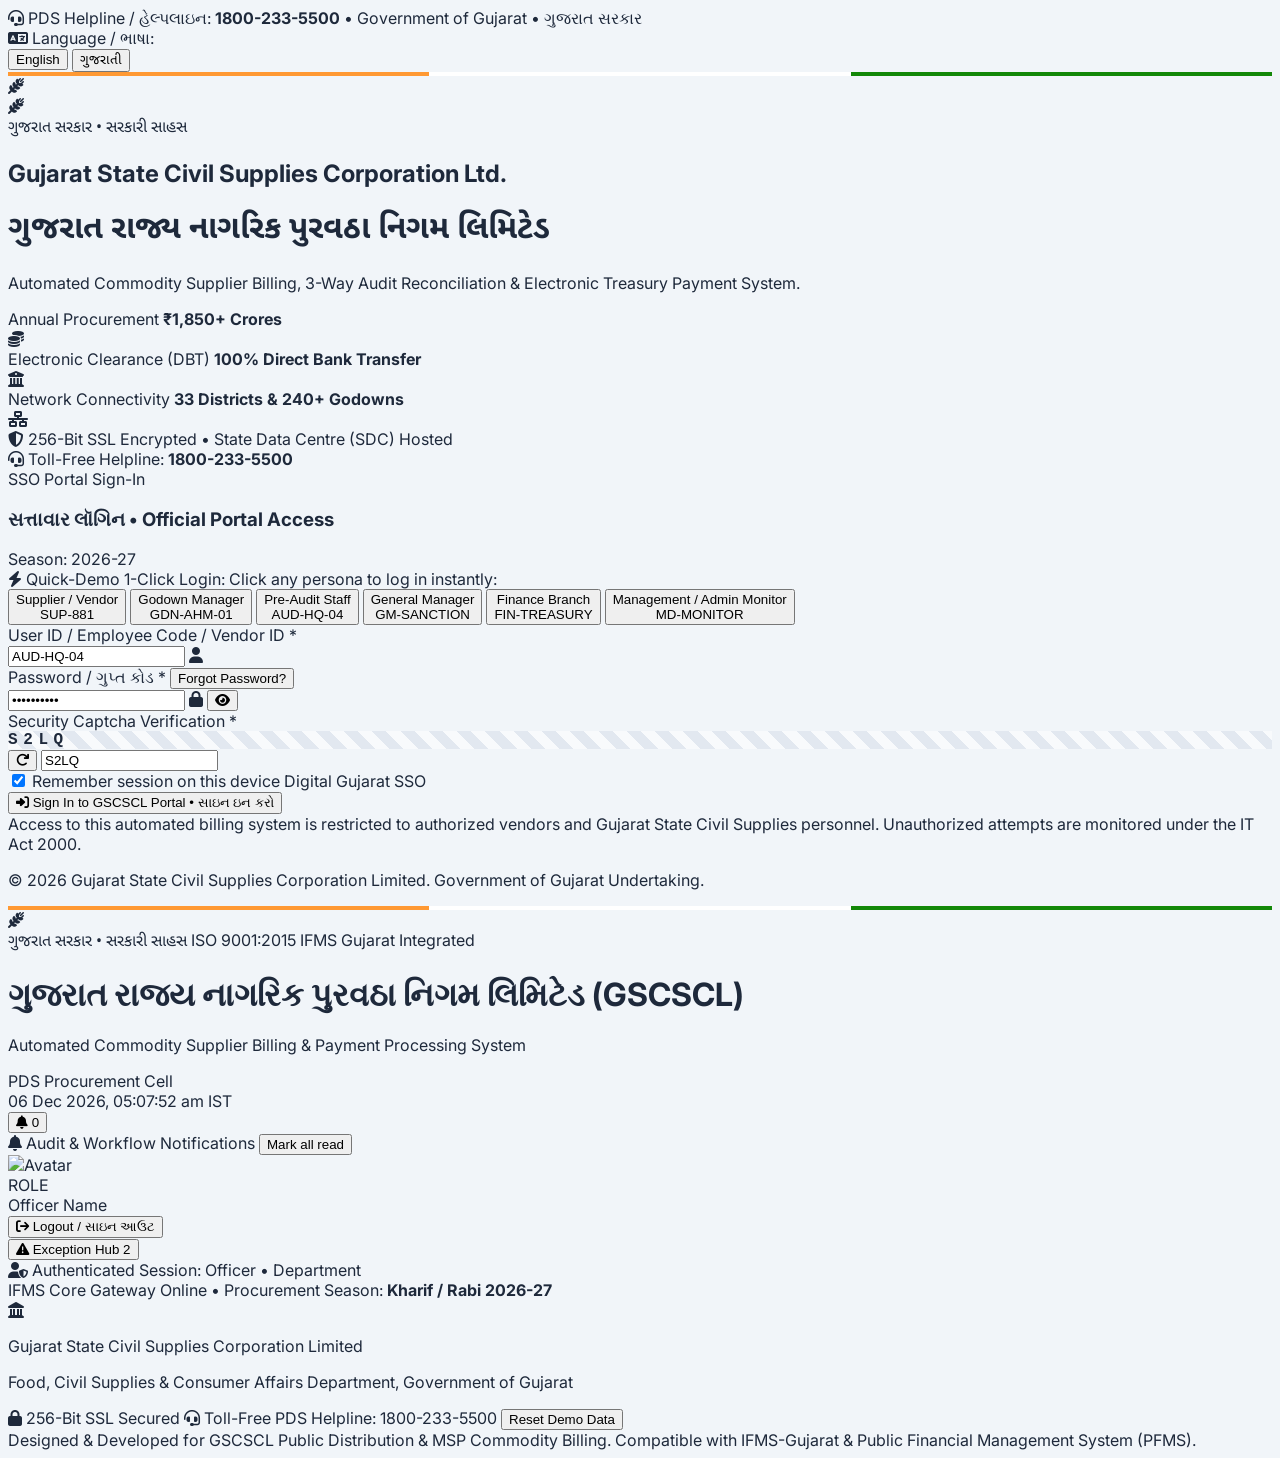
==== commit e3985e9d: "feat(frontend): update GSCSCL portal with Godown Manager inward delivery workflow, GM RBAC exception" ====
--- a/GSCSCL_Standalone.html
+++ b/GSCSCL_Standalone.html
@@ -184,6 +184,40 @@
 <body class="bg-slate-100 text-slate-800 min-h-screen flex flex-col antialiased">
 
   <!-- ========================================================= -->
+  <!-- 0. TOP GOVERNMENT UTILITY & LANGUAGE SELECTION BAR        -->
+  <!-- ========================================================= -->
+  <div id="top-utility-bar" class="bg-slate-900 text-slate-300 text-xs py-1.5 px-4 sm:px-6 lg:px-8 border-b border-slate-800 sticky top-0 z-50 shadow-xs">
+    <div class="max-w-7xl mx-auto flex items-center justify-between gap-3">
+      <div class="flex items-center gap-3">
+        <span class="flex items-center gap-1.5 font-medium text-slate-300">
+          <i class="fa-solid fa-headset text-amber-400"></i>
+          <span class="hidden sm:inline">PDS Helpline / હેલ્પલાઇન:</span> <strong>1800-233-5500</strong>
+        </span>
+        <span class="text-slate-600 hidden sm:inline">•</span>
+        <span class="text-[11px] text-slate-400 hidden md:inline">
+          Government of Gujarat • ગુજરાત સરકાર
+        </span>
+      </div>
+      <div class="flex items-center gap-2">
+        <span class="text-[11px] text-slate-400 font-semibold uppercase tracking-wider flex items-center gap-1">
+          <i class="fa-solid fa-language text-blue-400 text-sm"></i>
+          <span class="hidden sm:inline">Language / ભાષા:</span>
+        </span>
+        <div class="inline-flex rounded-lg p-0.5 bg-slate-800 border border-slate-700 text-xs font-bold" id="language-toggle-group">
+          <button type="button" onclick="appController.setLanguage('en')" id="lang-btn-en" 
+            class="px-3 py-1 rounded-md transition-all text-white bg-blue-600 shadow-xs">
+            English
+          </button>
+          <button type="button" onclick="appController.setLanguage('gu')" id="lang-btn-gu" 
+            class="px-3 py-1 rounded-md transition-all text-slate-300 hover:text-white font-gujarati">
+            ગુજરાતી
+          </button>
+        </div>
+      </div>
+    </div>
+  </div>
+
+  <!-- ========================================================= -->
   <!-- 1. UNAUTHENTICATED SCREEN: GOVERNMENT SSO LOGIN PORTAL    -->
   <!-- ========================================================= -->
   <div id="auth-screen">
@@ -394,6 +428,9 @@
       gujaratiName: "ગોડાઉન મેનેજર / વેરહાઉસ ઇન્ચાર્જ",
       officer: "R. K. Patel",
       designation: "Assistant Manager (Godown Operations)",
+      godownId: "GDN-AHM-01",
+      godownName: "GSCSCL Central Godown, Sanand",
+      district: "Ahmedabad",
       department: "GSCSCL Central Godown, Sanand (Ahmedabad)",
       avatar: "https://images.unsplash.com/photo-1507003211169-0a1dd7228f2d?w=100&h=100&fit=crop&crop=faces",
       color: "amber",
@@ -404,11 +441,11 @@
       username: "AUD-HQ-04",
       password: "Audit@2026",
       roleCode: "AUD-OFF",
-      name: "Branch / Pre-Audit Staff",
-      gujaratiName: "શાખા / પ્રી-ઓડિટ સ્ટાફ",
+      name: "Pre-Audit Staff",
+      gujaratiName: "પ્રી-ઓડિટ સ્ટાફ",
       officer: "Hasmukhbhai Shah",
       designation: "Senior Accounts Officer & Pre-Auditor",
-      department: "District Audit Cell, Gandhinagar Head Office",
+      department: "Pre-Audit Scrutiny Cell, Gandhinagar Head Office",
       avatar: "https://images.unsplash.com/photo-1500648767791-00dcc994a43e?w=100&h=100&fit=crop&crop=faces",
       color: "emerald",
       badgeColor: "bg-emerald-100 text-emerald-800 border-emerald-200"
@@ -462,6 +499,22 @@
     "Junagadh", "Banaskantha", "Bhavnagar", "Amreli", "Patan", "Anand"
   ],
 
+  districtBranches: {
+    "All Districts": ["All Branches"],
+    "Vadodara": ["All Branches", "Waghodia", "Padra", "Karjan", "Savli", "Dabhoi", "Makarpura (Urban)"],
+    "Gandhinagar": ["All Branches", "Gandhinagar HQ (Sector-28)", "Kalol", "Mansa", "Dehgam"],
+    "Ahmedabad": ["All Branches", "Sanand Central", "Daskroi", "Dholka", "Viramgam", "Bavla"],
+    "Rajkot": ["All Branches", "Gondal Road", "Rajkot Rural", "Jetpur", "Jasdan", "Dhoraji"],
+    "Surat": ["All Branches", "Bardoli", "Olpad", "Mandvi", "Choryasi", "Kamrej"],
+    "Mehsana": ["All Branches", "Kadi", "Visnagar", "Mehsana", "Unjha Mandi", "Becharaji"],
+    "Junagadh": ["All Branches", "Keshod", "Mangrol", "Junagadh", "Manavadar", "Visavadar"],
+    "Banaskantha": ["All Branches", "Palanpur", "Deesa", "Tharad", "Dhanera", "Vav"],
+    "Bhavnagar": ["All Branches", "Mahuva", "Palitana", "Sihor", "Talaja", "Bhavnagar Base"],
+    "Amreli": ["All Branches", "Amreli", "Dhari", "Savarkundla", "Rajula", "Babra"],
+    "Patan": ["All Branches", "Patan", "Sidhpur", "Radhanpur", "Chanasma", "Harij"],
+    "Anand": ["All Branches", "Anand", "Petlad", "Khambhat", "Borsad", "Umreth"]
+  },
+
   godowns: [
     { id: "GDN-AHM-01", name: "GSCSCL Central Godown, Sanand", district: "Ahmedabad", capacityMT: 15000 },
     { id: "GDN-GNR-01", name: "State Base Godown, Sector-28", district: "Gandhinagar", capacityMT: 22000 },
@@ -485,9 +538,348 @@
       { name: "Double Fortified Iodized Salt (1kg Packets)", defaultRate: 980, unit: "Quintal", standardMoisture: 3.0 },
       { name: "Fortified Refined Cottonseed Oil (1L Pouch)", defaultRate: 11500, unit: "Quintal", standardMoisture: 0.5 },
       { name: "50kg HDPE/PP Woven Sacks (ISI Marked)", defaultRate: 28.5, unit: "Bags", standardMoisture: 0 },
-      { name: "High Density Tarpaulin Covers (30x30 ft)", defaultRate: 3450, unit: "Pieces", standardMoisture: 0 }
+            { name: "High Density Tarpaulin Covers (30x30 ft)", defaultRate: 3450, unit: "Pieces", standardMoisture: 0 }
     ]
   },
+
+  // Supply Orders (Purchase Orders) assigned to godowns for commodity inward
+  supplyOrders: [
+    {
+      orderNumber: "PO/GSCSCL/2026/PDS-102",
+      supplierId: "SUP-GJ-2026-881",
+      supplierName: "Shree Gujarat Agro Commodities FPO Ltd.",
+      godownId: "GDN-AHM-01",
+      godownName: "GSCSCL Central Godown, Sanand",
+      district: "Ahmedabad",
+      category: "CGP",
+      commodity: "Tuver Dal (Desi FAQ) / તુવેર દાળ",
+      expectedQty: 200.0,
+      deliveredQty: 180.0,
+      remainingQty: 20.0,
+      unit: "Quintal",
+      orderDate: "2026-10-05",
+      deliveryDueDate: "2026-10-25",
+      orderStatus: "In Delivery",
+      maxAllowedMoisture: 10.0,
+      relatedDeliveries: ["DEL-2026-001"]
+    },
+    {
+      orderNumber: "PO/GSCSCL/2026/MSP-842",
+      supplierId: "SUP-GJ-2026-881",
+      supplierName: "Shree Gujarat Agro Commodities FPO Ltd.",
+      godownId: "GDN-AHM-01",
+      godownName: "GSCSCL Central Godown, Sanand",
+      district: "Ahmedabad",
+      category: "CGP",
+      commodity: "Wheat (FAQ Grade) / ઘઉં",
+      expectedQty: 250.0,
+      deliveredQty: 0.0,
+      remainingQty: 250.0,
+      unit: "Quintal",
+      orderDate: "2026-10-10",
+      deliveryDueDate: "2026-10-28",
+      orderStatus: "Active",
+      maxAllowedMoisture: 12.0,
+      relatedDeliveries: ["DEL-2026-002"]
+    },
+    {
+      orderNumber: "PO/GSCSCL/2026/MSP-843",
+      supplierId: "SUP-GJ-2026-881",
+      supplierName: "Shree Gujarat Agro Commodities FPO Ltd.",
+      godownId: "GDN-AHM-01",
+      godownName: "GSCSCL Central Godown, Sanand",
+      district: "Ahmedabad",
+      category: "CGP",
+      commodity: "Chana Whole (Bengal Gram) / દેશી ચણા",
+      expectedQty: 160.0,
+      deliveredQty: 0.0,
+      remainingQty: 160.0,
+      unit: "Quintal",
+      orderDate: "2026-10-12",
+      deliveryDueDate: "2026-10-29",
+      orderStatus: "Active",
+      maxAllowedMoisture: 11.0,
+      relatedDeliveries: ["DEL-2026-003"]
+    },
+    {
+      orderNumber: "PO/GSCSCL/2026/OIL-55",
+      supplierId: "SUP-GJ-2026-881",
+      supplierName: "Shree Gujarat Agro Commodities FPO Ltd.",
+      godownId: "GDN-AHM-01",
+      godownName: "GSCSCL Central Godown, Sanand",
+      district: "Ahmedabad",
+      category: "TOC",
+      commodity: "Fortified Refined Cottonseed Oil (1L Pouch)",
+      expectedQty: 120.0,
+      deliveredQty: 120.0,
+      remainingQty: 0.0,
+      unit: "Quintal",
+      orderDate: "2026-10-08",
+      deliveryDueDate: "2026-10-26",
+      orderStatus: "In Delivery",
+      maxAllowedMoisture: 0.5,
+      relatedDeliveries: ["DEL-2026-004"]
+    },
+    {
+      orderNumber: "PO/GSCSCL/2026/MSP-845",
+      supplierId: "SUP-GJ-2026-881",
+      supplierName: "Shree Gujarat Agro Commodities FPO Ltd.",
+      godownId: "GDN-AHM-01",
+      godownName: "GSCSCL Central Godown, Sanand",
+      district: "Ahmedabad",
+      category: "CGP",
+      commodity: "Bajra (Hybrid Pearl Millet) / બાજરી",
+      expectedQty: 150.0,
+      deliveredQty: 0.0,
+      remainingQty: 150.0,
+      unit: "Quintal",
+      orderDate: "2026-10-15",
+      deliveryDueDate: "2026-11-02",
+      orderStatus: "Active",
+      maxAllowedMoisture: 12.5,
+      relatedDeliveries: ["DEL-2026-005"]
+    },
+    {
+      orderNumber: "PO/GSCSCL/2026/MSP-841",
+      supplierId: "SUP-GJ-2026-881",
+      supplierName: "Shree Gujarat Agro Commodities FPO Ltd.",
+      godownId: "GDN-GNR-01",
+      godownName: "State Base Godown, Sector-28, Gandhinagar",
+      district: "Gandhinagar",
+      category: "CGP",
+      commodity: "Wheat (FAQ Grade) / ઘઉં",
+      expectedQty: 300.0,
+      deliveredQty: 300.0,
+      remainingQty: 0.0,
+      unit: "Quintal",
+      orderDate: "2026-10-02",
+      deliveryDueDate: "2026-10-20",
+      orderStatus: "Completed",
+      maxAllowedMoisture: 12.0,
+      relatedDeliveries: ["DEL-GNR-001"]
+    }
+  ],
+
+  // Physical Inward Deliveries arrived at godowns for verification & receipt issuance
+  deliveries: [
+    {
+      deliveryId: "DEL-2026-001",
+      orderNumber: "PO/GSCSCL/2026/PDS-102",
+      supplierId: "SUP-GJ-2026-881",
+      supplierName: "Shree Gujarat Agro Commodities FPO Ltd.",
+      godownId: "GDN-AHM-01",
+      godownName: "GSCSCL Central Godown, Sanand",
+      district: "Ahmedabad",
+      commodity: "Tuver Dal (Desi FAQ) / તુવેર દાળ",
+      category: "CGP",
+      expectedQty: 180.0,
+      actualQtyReceived: 180.0,
+      unit: "Quintal",
+      deliveryDate: "2026-10-19",
+      truckNumber: "GJ-01-CU-9012",
+      driverName: "Manishbhai Rabari",
+      driverPhone: "+91 98251 77210",
+      weighbridgeSlipNo: "WB-26-85112",
+      grossWeightKg: 28500,
+      tareWeightKg: 10500,
+      netWeightKg: 18000,
+      bagsCount: 360,
+      moisturePercent: 9.8,
+      maxAllowedMoisture: 10.0,
+      stackingBay: "Bay 4 (Pulse Warehouse)",
+      qualityPassed: true,
+      qualityRemarks: "Physical sample clean, no infestation, compliant with Agmark standard.",
+      deliveryStatus: "Receipt Issued",
+      receiptId: "GRN-GJ-2026-9092",
+      receiptIssued: true,
+      receiptIssuedDate: "2026-10-19 14:35",
+      verifiedBy: "R. K. Patel (Godown Manager)",
+      verifiedDate: "2026-10-19 14:30",
+      remarks: "Goods received in sound condition. Digital receipt issued."
+    },
+    {
+      deliveryId: "DEL-2026-002",
+      orderNumber: "PO/GSCSCL/2026/MSP-842",
+      supplierId: "SUP-GJ-2026-881",
+      supplierName: "Shree Gujarat Agro Commodities FPO Ltd.",
+      godownId: "GDN-AHM-01",
+      godownName: "GSCSCL Central Godown, Sanand",
+      district: "Ahmedabad",
+      commodity: "Wheat (FAQ Grade) / ઘઉં",
+      category: "CGP",
+      expectedQty: 250.0,
+      actualQtyReceived: null,
+      unit: "Quintal",
+      deliveryDate: "2026-10-21",
+      truckNumber: "GJ-01-AX-5519",
+      driverName: "Dineshbhai Bharwad",
+      driverPhone: "+91 98790 33412",
+      weighbridgeSlipNo: "",
+      grossWeightKg: null,
+      tareWeightKg: null,
+      netWeightKg: null,
+      bagsCount: null,
+      moisturePercent: null,
+      maxAllowedMoisture: 12.0,
+      stackingBay: "Bay 2 (Grain Silo)",
+      qualityPassed: false,
+      qualityRemarks: "",
+      deliveryStatus: "Waiting for Verification",
+      receiptId: null,
+      receiptIssued: false,
+      receiptIssuedDate: null,
+      verifiedBy: null,
+      verifiedDate: null,
+      remarks: "Truck arrived at godown gate. Weighbridge weighing and moisture test pending."
+    },
+    {
+      deliveryId: "DEL-2026-003",
+      orderNumber: "PO/GSCSCL/2026/MSP-843",
+      supplierId: "SUP-GJ-2026-881",
+      supplierName: "Shree Gujarat Agro Commodities FPO Ltd.",
+      godownId: "GDN-AHM-01",
+      godownName: "GSCSCL Central Godown, Sanand",
+      district: "Ahmedabad",
+      commodity: "Chana Whole (Bengal Gram) / દેશી ચણા",
+      category: "CGP",
+      expectedQty: 160.0,
+      actualQtyReceived: 154.0,
+      unit: "Quintal",
+      deliveryDate: "2026-10-20",
+      truckNumber: "GJ-01-ZT-4108",
+      driverName: "Govindbhai Desai",
+      driverPhone: "+91 94280 66781",
+      weighbridgeSlipNo: "WB-26-85299",
+      grossWeightKg: 25400,
+      tareWeightKg: 10000,
+      netWeightKg: 15400,
+      bagsCount: 308,
+      moisturePercent: 12.8,
+      maxAllowedMoisture: 11.0,
+      stackingBay: "Holding Yard (Under Query)",
+      qualityPassed: false,
+      qualityRemarks: "Moisture reading 12.8% exceeds maximum permitted ceiling of 11.0%.",
+      deliveryStatus: "Needs Correction",
+      receiptId: null,
+      receiptIssued: false,
+      receiptIssuedDate: null,
+      verifiedBy: "R. K. Patel (Godown Manager)",
+      verifiedDate: "2026-10-20 16:15",
+      remarks: "Excess moisture detected. Clarification report sent to supplier and procurement cell.",
+      clarification: {
+        problemType: "Moisture content is higher than the standard limit",
+        details: "Moisture meter recorded 12.8% on average across sample bags, against the allowed limit of 11.0%. Consignment cannot be stacked in main warehouse to avoid mold.",
+        reportedDate: "2026-10-20 16:15",
+        reportedBy: "R. K. Patel (Godown Manager)",
+        proposedAction: "Consignment held in covered holding area. Joint re-sampling requested."
+      }
+    },
+    {
+      deliveryId: "DEL-2026-004",
+      orderNumber: "PO/GSCSCL/2026/OIL-55",
+      supplierId: "SUP-GJ-2026-881",
+      supplierName: "Shree Gujarat Agro Commodities FPO Ltd.",
+      godownId: "GDN-AHM-01",
+      godownName: "GSCSCL Central Godown, Sanand",
+      district: "Ahmedabad",
+      commodity: "Fortified Refined Cottonseed Oil (1L Pouch)",
+      category: "TOC",
+      expectedQty: 120.0,
+      actualQtyReceived: 120.0,
+      unit: "Quintal",
+      deliveryDate: "2026-10-21",
+      truckNumber: "GJ-01-BV-1844",
+      driverName: "Pravinbhai Vaghela",
+      driverPhone: "+91 97241 88920",
+      weighbridgeSlipNo: "WB-26-85340",
+      grossWeightKg: 22000,
+      tareWeightKg: 10000,
+      netWeightKg: 12000,
+      bagsCount: 1200,
+      moisturePercent: 0.2,
+      maxAllowedMoisture: 0.5,
+      stackingBay: "Bay 1 (Oil & Packaged Goods)",
+      qualityPassed: true,
+      qualityRemarks: "Seals intact, cartons undamaged, FSSAI fortified logo verified.",
+      deliveryStatus: "Delivery Confirmed",
+      receiptId: null,
+      receiptIssued: false,
+      receiptIssuedDate: null,
+      verifiedBy: "R. K. Patel (Godown Manager)",
+      verifiedDate: "2026-10-21 11:20",
+      remarks: "Physical count and weight slip verified. Eligible for digital delivery receipt."
+    },
+    {
+      deliveryId: "DEL-2026-005",
+      orderNumber: "PO/GSCSCL/2026/MSP-845",
+      supplierId: "SUP-GJ-2026-881",
+      supplierName: "Shree Gujarat Agro Commodities FPO Ltd.",
+      godownId: "GDN-AHM-01",
+      godownName: "GSCSCL Central Godown, Sanand",
+      district: "Ahmedabad",
+      commodity: "Bajra (Hybrid Pearl Millet) / બાજરી",
+      category: "CGP",
+      expectedQty: 150.0,
+      actualQtyReceived: null,
+      unit: "Quintal",
+      deliveryDate: "2026-10-22",
+      truckNumber: "GJ-01-DF-6201",
+      driverName: "Kishorbhai Prajapati",
+      driverPhone: "+91 98980 55214",
+      weighbridgeSlipNo: "",
+      grossWeightKg: null,
+      tareWeightKg: null,
+      netWeightKg: null,
+      bagsCount: null,
+      moisturePercent: null,
+      maxAllowedMoisture: 12.5,
+      stackingBay: "Bay 3 (Coarse Grains)",
+      qualityPassed: false,
+      qualityRemarks: "",
+      deliveryStatus: "Waiting for Delivery",
+      receiptId: null,
+      receiptIssued: false,
+      receiptIssuedDate: null,
+      verifiedBy: null,
+      verifiedDate: null,
+      remarks: "Consignment dispatched from procurement center. Expected to arrive tomorrow morning."
+    },
+    {
+      deliveryId: "DEL-GNR-001",
+      orderNumber: "PO/GSCSCL/2026/MSP-841",
+      supplierId: "SUP-GJ-2026-881",
+      supplierName: "Shree Gujarat Agro Commodities FPO Ltd.",
+      godownId: "GDN-GNR-01",
+      godownName: "State Base Godown, Sector-28, Gandhinagar",
+      district: "Gandhinagar",
+      commodity: "Wheat (FAQ Grade) / ઘઉં",
+      category: "CGP",
+      expectedQty: 300.0,
+      actualQtyReceived: 300.0,
+      unit: "Quintal",
+      deliveryDate: "2026-10-18",
+      truckNumber: "GJ-18-AZ-4421",
+      driverName: "Rameshbhai Chaudhary",
+      driverPhone: "+91 99090 12345",
+      weighbridgeSlipNo: "WB-26-84902",
+      grossWeightKg: 42800,
+      tareWeightKg: 12800,
+      netWeightKg: 30000,
+      bagsCount: 600,
+      moisturePercent: 11.4,
+      maxAllowedMoisture: 12.0,
+      stackingBay: "Sector 28 Silo A",
+      qualityPassed: true,
+      qualityRemarks: "Passed - Lab Grade A (Agmark Approved)",
+      deliveryStatus: "Receipt Issued",
+      receiptId: "GRN-GJ-2026-9088",
+      receiptIssued: true,
+      receiptIssuedDate: "2026-10-18 16:00",
+      verifiedBy: "Gandhinagar Godown In-Charge",
+      verifiedDate: "2026-10-18 15:45",
+      remarks: "Received and stored in Gandhinagar base."
+    }
+  ],
 
   // Available Digital Godown Receipts (GRNs) ready to be invoiced by suppliers
   availableGRNs: [
@@ -827,12 +1219,160 @@
       paymentDetails: null,
       exception: {
         active: true,
+        type: "MOISTURE_EXCESS",
+        code: "EXC-MOISTURE-EXCEEDED",
         reason: "Moisture Content (15.6%) exceeds statutory standard ceiling (14.0%). Consignment returned for supplier clarification or deduction consent.",
-        code: "EXC-MOISTURE-EXCEEDED",
-        raisedBy: "R. K. Patel (Godown Manager)",
+        raisedBy: "R. K. Patel",
+        raisedByRole: "godown_manager",
+        raisedByDesignation: "Godown Manager, Sanand",
         raisedOn: "2026-10-18",
         severity: "Medium",
-        resolutionNotes: ""
+        measuredMoisture: 15.6,
+        ceilingMoisture: 14.0,
+        excessMoisture: 1.6,
+        proposedDeduction: 12500.0,
+        calculationRule: "GSCSCL Agmark Schedule: ₹12.50 per quintal per 1.0% excess moisture over 14.0% ceiling (1,100 Qtl × 1% factor = ₹12,500 approx).",
+        supportingEvidence: "Agmark Laboratory Moisture Certificate #AGM-SAN-2026-881 & Tare Slip #WB-7712",
+        responsibleDepartment: "Pre-Audit Branch & Godown Operations",
+        verifyingDepartment: "pre_audit",
+        authorizingRole: "general_manager",
+        departmentStatus: {
+          godownVerification: { status: "Verified", officer: "R. K. Patel (Godown Manager)", date: "2026-10-18", remarks: "Physical tare weight and laboratory moisture test confirmed at 15.6%." },
+          preAuditVerification: { status: "Pending", officer: "Hasmukhbhai Shah (Pre-Audit)", date: null, remarks: "Audit verification of proposed ₹12,500 deduction schedule and supplier consent is pending." },
+          gmAuthorization: { status: "Pending", officer: null, date: null, remarks: "" }
+        },
+        resolutionStatus: "PENDING_VERIFICATION",
+        resolutionNotes: "",
+        history: [
+          {
+            timestamp: "2026-10-18 05:00 PM",
+            officer: "R. K. Patel (Godown Manager)",
+            action: "Exception Flagged",
+            remarks: "Moisture 15.6% exceeds ceiling 14.0%. Proposed cut: ₹12,500.",
+            stage: "Godown Clearance"
+          }
+        ]
+      }
+    },
+
+    
+
+// 3B. Supplier Bill: Exception with Pre-Audit Cleared (Ready for GM Review & Authorization)
+    {
+      id: "GSCSCL-2026-B005",
+      grnNumber: "GRN-GJ-2026-8962",
+      supplierId: "SUP-GJ-2026-881",
+      supplierName: "Shree Gujarat Agro Commodities FPO Ltd.",
+      supplierGstin: "24AAACG1234F1ZQ",
+      supplierPan: "AAACG1234F",
+      supplierBank: {
+        accountNo: "98230100045231",
+        ifsc: "SBIN0001356",
+        bankName: "State Bank of India",
+        branch: "Gandhinagar Sector 11"
+      },
+      poNumber: "PO/GSCSCL/2026/MSP-812",
+      invoiceNumber: "SGAC/26/0435",
+      invoiceDate: "2026-10-15",
+      submissionDate: "2026-10-16",
+      district: "Gandhinagar",
+      godownName: "State Base Godown, Sector-28",
+      category: "CGP",
+      commodity: "Moong Whole (Green Gram) / મગ",
+      receivedQty: 500.0,
+      billedQty: 500.0,
+      unit: "Quintal",
+      ratePerUnit: 8558.0,
+      grossAmount: 4279000.0,
+      deductions: {
+        tds194Q: 4279.0,
+        gstTds: 85580.0,
+        moistureDeduction: 8000.0,
+        refractionCut: 0.0,
+        otherRecovery: 0.0
+      },
+      netPayable: 4181141.0,
+      status: "Exception Raised",
+      statusColor: "rose",
+      currentStage: "Executive Review / GM Clearance",
+      publicRemark: "Moisture 14.8% exceeds 14.0% standard. Pre-Audit has verified deduction of ₹8,000. Ready for GM executive authorization.",
+      daysInStage: 2,
+      isDelayed: false,
+      auditChecklist: {
+        weighmentSlipVerified: true,
+        qualityReportCompliant: false,
+        gstinActive: true,
+        statutoryDeductionsCorrect: true,
+        sanctionOrderApproved: false,
+        noDualClaimCertified: true
+      },
+      queries: [],
+      notingSheet: [
+        {
+          timestamp: "2026-10-16 10:15 AM",
+          officer: "Supplier Self-Service Portal",
+          designation: "Vendor Submission",
+          action: "Bill Submitted",
+          remarks: "Bill submitted for 500 Qtl Moong Whole under Rabi MSP."
+        },
+        {
+          timestamp: "2026-10-16 04:00 PM",
+          officer: "R. K. Patel",
+          designation: "Godown Manager, Sec-28",
+          action: "Inward Inspected & Moisture Flagged",
+          remarks: "Physical tare weight verified. Lab test shows 14.8% moisture (Norm: max 14.0%). Excess 0.8%. Proposed deduction ₹8,000 as per circular norms."
+        },
+        {
+          timestamp: "2026-10-18 03:30 PM",
+          officer: "Hasmukhbhai Shah",
+          designation: "Senior Pre-Auditor",
+          action: "Pre-Audit Scrutiny Completed",
+          remarks: "Pre-Audit scrutiny of quality deduction ₹8,000 verified against Agmark Certificate #AGM-SEC28-192 and supplier consent letter. Put up for GM executive authorization."
+        }
+      ],
+      paymentDetails: null,
+      exception: {
+        active: true,
+        type: "MOISTURE_EXCESS",
+        code: "EXC-MOISTURE-EXCEEDED",
+        reason: "Moisture content recorded at 14.8% exceeds 14.0% ceiling standard. Pre-Audit scrutiny complete; proposed quality cut ₹8,000.",
+        raisedBy: "R. K. Patel",
+        raisedByRole: "godown_manager",
+        raisedByDesignation: "Godown Manager, Sec-28",
+        raisedOn: "2026-10-16",
+        severity: "Medium",
+        measuredMoisture: 14.8,
+        ceilingMoisture: 14.0,
+        excessMoisture: 0.8,
+        proposedDeduction: 8000.0,
+        calculationRule: "GSCSCL Agmark Schedule: ₹12.50 per quintal per 1.0% excess moisture over 14.0% ceiling.",
+        supportingEvidence: "Agmark Laboratory Moisture Certificate #AGM-SEC28-192 & Supplier Acceptance Letter dated 2026-10-17",
+        responsibleDepartment: "Pre-Audit Branch & Godown Operations",
+        verifyingDepartment: "pre_audit",
+        authorizingRole: "general_manager",
+        departmentStatus: {
+          godownVerification: { status: "Verified", officer: "R. K. Patel (Godown Manager)", date: "2026-10-16", remarks: "Physical inward and 14.8% lab moisture test certified." },
+          preAuditVerification: { status: "Verified", officer: "Hasmukhbhai Shah (Senior Pre-Auditor)", date: "2026-10-18", remarks: "Deduction calculation ₹8,000 verified against circular norms and supplier consent letter attached. Recommended for GM executive authorization." },
+          gmAuthorization: { status: "Pending", officer: null, date: null, remarks: "" }
+        },
+        resolutionStatus: "AWAITING_GM_AUTHORIZATION",
+        resolutionNotes: "",
+        history: [
+          {
+            timestamp: "2026-10-16 04:00 PM",
+            officer: "R. K. Patel (Godown Manager)",
+            action: "Exception Flagged",
+            remarks: "Moisture 14.8% exceeds 14.0% ceiling. Proposed cut: ₹8,000.",
+            stage: "Godown Clearance"
+          },
+          {
+            timestamp: "2026-10-18 03:30 PM",
+            officer: "Hasmukhbhai Shah (Senior Pre-Auditor)",
+            action: "Pre-Audit Cleared",
+            remarks: "Audit verification complete. Statutory deductions and quality cut verified. Recommended for GM approval.",
+            stage: "Pre-Audit"
+          }
+        ]
       }
     },
 
@@ -1309,14 +1849,208 @@
       paymentDetails: null,
       exception: {
         active: true,
+        type: "QTY_MISMATCH",
+        code: "EXC-QTY-MISMATCH",
         reason: "Quantity Mismatch: Physical weighment is 920.00 Qtl whereas Invoice claims 960.00 Qtl (Variance: +40 Qtl / +4.35%).",
-        code: "EXC-QTY-MISMATCH",
-        raisedBy: "B. P. Chaudhary (Godown Manager)",
+        raisedBy: "B. P. Chaudhary",
+        raisedByRole: "godown_manager",
+        raisedByDesignation: "Godown Manager, Unjha",
         raisedOn: "2026-10-13",
         severity: "High",
+        billedQty: 960.0,
+        measuredQty: 920.0,
+        varianceQty: 40.0,
+        proposedDeduction: 100000.0,
+        calculationRule: "GSCSCL Procurement Rule: Excess billed quantity (40.00 Qtl) deducted at contracted procurement rate ₹2,500/Qtl (₹1,00,000 deduction).",
+        supportingEvidence: "GSCSCL Unjha Weighbridge Gross-Tare Slip #WB-26-8977 & Truck Log GJ-02-XX-4411",
+        responsibleDepartment: "Godown Management & Pre-Audit Scrutiny",
+        verifyingDepartment: "pre_audit",
+        authorizingRole: "general_manager",
+        departmentStatus: {
+          godownVerification: { status: "Verified", officer: "B. P. Chaudhary (Godown Manager)", date: "2026-10-13", remarks: "Physical gross-tare check certified net 920.00 Qtl." },
+          preAuditVerification: { status: "Pending", officer: "Hasmukhbhai Shah (Pre-Audit)", date: null, remarks: "Scrutiny of supplier explanation for 40 Qtl discrepancy is pending." },
+          gmAuthorization: { status: "Pending", officer: null, date: null, remarks: "" }
+        },
+        resolutionStatus: "PENDING_VERIFICATION",
+        resolutionNotes: "",
+        history: [
+          {
+            timestamp: "2026-10-13 02:40 PM",
+            officer: "B. P. Chaudhary (Godown Manager)",
+            action: "Exception Flagged",
+            remarks: "Physical weighment 920 Qtl vs billed 960 Qtl (+40 Qtl). Proposed adjustment ₹1,00,000.",
+            stage: "Godown Clearance"
+          }
+        ]
+      }
+    },
+    // 10. Vadodara / Waghodia Bill: Pre-Audit Pending
+    {
+      id: "GSCSCL-2026-B011",
+      grnNumber: "GRN-GJ-2026-9065",
+      supplierId: "SUP-GJ-2026-512",
+      supplierName: "Vadodara Krushi Utpadak Sahakari Mandali Ltd.",
+      supplierGstin: "24AAACV4120N1ZK",
+      supplierPan: "AAACV4120N",
+      supplierBank: {
+        accountNo: "91802004819201",
+        ifsc: "BARB0WAGHOD",
+        bankName: "Bank of Baroda",
+        branch: "Waghodia Main Branch"
+      },
+      poNumber: "PO/GSCSCL/2026/PULSE-44",
+      invoiceNumber: "VKUSM/26/89",
+      invoiceDate: "2026-10-20",
+      submissionDate: "2026-10-22",
+      district: "Vadodara",
+      branch: "Waghodia",
+      godownName: "GSCSCL Taluka Godown, Waghodia",
+      category: "CGP",
+      commodity: "Tuver Dal (Desi FAQ) / તુવેર દાળ",
+      receivedQty: 250,
+      billedQty: 250,
+      unit: "Quintal",
+      ratePerUnit: 7000,
+      grossAmount: 1750000,
+      deductions: {
+        tds194Q: 1750,
+        gstTds: 35000,
+        moistureDeduction: 0,
+        refractionCut: 0,
+        otherRecovery: 0
+      },
+      netPayable: 1713250,
+      status: "Pre-Audit",
+      statusColor: "teal",
+      currentStage: "Pre-Audit Verification",
+      publicRemark: "Inward verified at Waghodia Godown. Awaiting pre-audit 3-way match scrutiny.",
+      daysInStage: 2,
+      isDelayed: false,
+      auditChecklist: {
+        weighmentSlipVerified: true,
+        qualityReportCompliant: true,
+        gstinActive: true,
+        statutoryDeductionsCorrect: false,
+        sanctionOrderApproved: false,
+        noDualClaimCertified: false
+      },
+      queries: [],
+      notingSheet: [
+        {
+          timestamp: "2026-10-22 10:15 AM",
+          officer: "Supplier Self-Service Portal",
+          designation: "Vendor Submission",
+          action: "Bill Submitted",
+          remarks: "Supplied 250 Qtl Tuver Dal to Waghodia Taluka Godown against PO #44."
+        },
+        {
+          timestamp: "2026-10-23 04:30 PM",
+          officer: "M. A. Parmar",
+          designation: "Godown In-Charge, Waghodia",
+          action: "Physical Stock Verified",
+          remarks: "Weighbridge gross & tare slips reconciled. Lab moisture 9.8% (passed FAQ specifications). Stock accepted into register."
+        }
+      ],
+      paymentDetails: null,
+      exception: {
+        active: false,
+        reason: "",
+        code: "",
+        raisedBy: "",
+        raisedOn: "",
+        severity: "",
         resolutionNotes: ""
       }
-    }
+    },
+    // 11. Vadodara / Waghodia Bill: Audit Cleared This Month
+    {
+      id: "GSCSCL-2026-B012",
+      grnNumber: "GRN-GJ-2026-9052",
+      supplierId: "SUP-GJ-2026-512",
+      supplierName: "Vadodara Krushi Utpadak Sahakari Mandali Ltd.",
+      supplierGstin: "24AAACV4120N1ZK",
+      supplierPan: "AAACV4120N",
+      supplierBank: {
+        accountNo: "91802004819201",
+        ifsc: "BARB0WAGHOD",
+        bankName: "Bank of Baroda",
+        branch: "Waghodia Main Branch"
+      },
+      poNumber: "PO/GSCSCL/2026/MSP-856",
+      invoiceNumber: "VKUSM/26/72",
+      invoiceDate: "2026-10-15",
+      submissionDate: "2026-10-16",
+      district: "Vadodara",
+      branch: "Waghodia",
+      godownName: "GSCSCL Taluka Godown, Waghodia",
+      category: "CGP",
+      commodity: "Wheat (FAQ Grade) / ઘઉં",
+      receivedQty: 540,
+      billedQty: 540,
+      unit: "Quintal",
+      ratePerUnit: 2275,
+      grossAmount: 1228500,
+      deductions: {
+        tds194Q: 1228,
+        gstTds: 24570,
+        moistureDeduction: 0,
+        refractionCut: 0,
+        otherRecovery: 0
+      },
+      netPayable: 1202702,
+      status: "Approval Pending",
+      statusColor: "purple",
+      currentStage: "General Manager Sanction (Audit Cleared)",
+      publicRemark: "Pre-audit verification completed by HQ team. Forwarded to GM for financial sanction.",
+      daysInStage: 1,
+      isDelayed: false,
+      auditClearedDate: "2026-10-19",
+      auditClearedBy: "Hasmukhbhai Shah (Senior Pre-Auditor)",
+      auditChecklist: {
+        weighmentSlipVerified: true,
+        qualityReportCompliant: true,
+        gstinActive: true,
+        statutoryDeductionsCorrect: true,
+        sanctionOrderApproved: false,
+        noDualClaimCertified: true
+      },
+      queries: [],
+      notingSheet: [
+        {
+          timestamp: "2026-10-16 11:30 AM",
+          officer: "Supplier Self-Service Portal",
+          designation: "Vendor Submission",
+          action: "Bill Submitted",
+          remarks: "Bill submitted for 540 Quintals FAQ Wheat delivered to Waghodia."
+        },
+        {
+          timestamp: "2026-10-18 02:15 PM",
+          officer: "M. A. Parmar",
+          designation: "Godown In-Charge, Waghodia",
+          action: "Stock Verified & Certified",
+          remarks: "540 Quintals received. Inward register entry folio #184 certified."
+        },
+        {
+          timestamp: "2026-10-19 03:15 PM",
+          officer: "Hasmukhbhai Shah",
+          designation: "Senior Pre-Auditor, Head Office",
+          action: "Pre-Audit Scrutiny Passed",
+          remarks: "3-Way reconciliation verified against PO #856 and GRN #9052. TDS 194Q (₹1,228) and GST TDS (₹24,570) verified. Net payable ₹12,02,702 passed. Recommended for GM sanction."
+        }
+      ],
+      paymentDetails: null,
+      exception: {
+        active: false,
+        reason: "",
+        code: "",
+        raisedBy: "",
+        raisedOn: "",
+        severity: "",
+        resolutionNotes: ""
+      }
+    },
+
+
   ]
 };
 
@@ -1327,7 +2061,7 @@
 
 class AppStateManager {
   constructor() {
-    this.storageKey = "GSCSCL_APP_STATE_V3";
+    this.storageKey = "GSCSCL_APP_STATE_V4";
     this.listeners = [];
     this.loadState();
   }
@@ -1337,13 +2071,46 @@
       const saved = localStorage.getItem(this.storageKey);
       if (saved) {
         const parsed = JSON.parse(saved);
+        let bills = parsed.bills || [];
+        // Ensure all seed bills exist in bills array
+        if (typeof GSCSCL_DATA !== 'undefined' && GSCSCL_DATA.initialBills) {
+          GSCSCL_DATA.initialBills.forEach(seed => {
+            if (!bills.some(b => b.id === seed.id)) {
+              bills.push(JSON.parse(JSON.stringify(seed)));
+            }
+          });
+        }
+        let supplyOrders = parsed.supplyOrders || [];
+        if (typeof GSCSCL_DATA !== 'undefined' && GSCSCL_DATA.supplyOrders) {
+          GSCSCL_DATA.supplyOrders.forEach(seed => {
+            if (!supplyOrders.some(o => o.orderNumber === seed.orderNumber)) {
+              supplyOrders.push(JSON.parse(JSON.stringify(seed)));
+            }
+          });
+        }
+
+        let deliveries = parsed.deliveries || [];
+        if (typeof GSCSCL_DATA !== 'undefined' && GSCSCL_DATA.deliveries) {
+          GSCSCL_DATA.deliveries.forEach(seed => {
+            if (!deliveries.some(d => d.deliveryId === seed.deliveryId)) {
+              deliveries.push(JSON.parse(JSON.stringify(seed)));
+            }
+          });
+        }
+
         this.state = {
           isAuthenticated: Boolean(parsed.isAuthenticated),
           currentRole: parsed.currentRole || null,
-          bills: parsed.bills || GSCSCL_DATA.initialBills,
+          bills: bills.length ? bills : JSON.parse(JSON.stringify(GSCSCL_DATA.initialBills)),
           availableGRNs: parsed.availableGRNs || GSCSCL_DATA.availableGRNs,
+          supplyOrders: supplyOrders.length ? supplyOrders : JSON.parse(JSON.stringify(GSCSCL_DATA.supplyOrders || [])),
+          deliveries: deliveries.length ? deliveries : JSON.parse(JSON.stringify(GSCSCL_DATA.deliveries || [])),
           activeTab: parsed.activeTab || "dashboard",
-          notifications: parsed.notifications || this.getDefaultNotifications()
+          notifications: parsed.notifications || this.getDefaultNotifications(),
+          language: localStorage.getItem("GSCSCL_LANG") || parsed.language || "en",
+          selectedDistrict: parsed.selectedDistrict || "All Districts",
+          selectedBranch: parsed.selectedBranch || "All Branches",
+          preAuditDashboardTab: parsed.preAuditDashboardTab || "pending"
         };
       } else {
         this.resetToDefaults(false);
@@ -1361,8 +2128,14 @@
         currentRole: this.state.currentRole,
         bills: this.state.bills,
         availableGRNs: this.state.availableGRNs,
+        supplyOrders: this.state.supplyOrders,
+        deliveries: this.state.deliveries,
         activeTab: this.state.activeTab,
-        notifications: this.state.notifications
+        notifications: this.state.notifications,
+        language: this.state.language,
+        selectedDistrict: this.state.selectedDistrict,
+        selectedBranch: this.state.selectedBranch,
+        preAuditDashboardTab: this.state.preAuditDashboardTab
       }));
     } catch (e) {
       console.error("Failed to save state to localStorage", e);
@@ -1376,8 +2149,14 @@
       currentRole: startAuthenticated ? "supplier" : null,
       bills: JSON.parse(JSON.stringify(GSCSCL_DATA.initialBills)),
       availableGRNs: JSON.parse(JSON.stringify(GSCSCL_DATA.availableGRNs)),
+      supplyOrders: JSON.parse(JSON.stringify(GSCSCL_DATA.supplyOrders || [])),
+      deliveries: JSON.parse(JSON.stringify(GSCSCL_DATA.deliveries || [])),
       activeTab: "dashboard",
-      notifications: this.getDefaultNotifications()
+      notifications: this.getDefaultNotifications(),
+      language: localStorage.getItem("GSCSCL_LANG") || "en",
+      selectedDistrict: "All Districts",
+      selectedBranch: "All Branches",
+      preAuditDashboardTab: "pending"
     };
     this.saveState();
   }
@@ -1506,6 +2285,44 @@
     this.notify();
   }
 
+  // Language State Management (English <-> Gujarati)
+  getLanguage() {
+    return this.state.language || localStorage.getItem("GSCSCL_LANG") || "en";
+  }
+
+  setLanguage(lang) {
+    this.state.language = (lang === 'gu') ? 'gu' : 'en';
+    try {
+      localStorage.setItem("GSCSCL_LANG", this.state.language);
+    } catch (e) {}
+    this.saveState();
+  }
+
+  // Location / Branch Scope for Pre-Audit Staff
+  getSelectedDistrict() {
+    return this.state.selectedDistrict || "All Districts";
+  }
+
+  getSelectedBranch() {
+    return this.state.selectedBranch || "All Branches";
+  }
+
+  setPreAuditLocation(district, branch) {
+    this.state.selectedDistrict = district || "All Districts";
+    this.state.selectedBranch = branch || "All Branches";
+    this.saveState();
+  }
+
+  // Pre-Audit Dashboard View Mode ("pending" or "cleared")
+  getPreAuditDashboardTab() {
+    return this.state.preAuditDashboardTab || "pending";
+  }
+
+  setPreAuditDashboardTab(tab) {
+    this.state.preAuditDashboardTab = tab || "pending";
+    this.saveState();
+  }
+
   // Bills Access Control:
   // If the logged in user is a supplier, they MUST only see their own bills!
   getBills() {
@@ -1577,6 +2394,276 @@
       month: "short",
       year: "numeric"
     });
+  }
+
+
+
+  // =============================================================
+  // GODOWN MANAGER PERMISSIONS & OPERATIONS
+  // =============================================================
+
+  getGodownId() {
+    const role = this.getCurrentRole();
+    if (role && role.id === 'godown_manager') {
+      return role.godownId || "GDN-AHM-01";
+    }
+    return null;
+  }
+
+  // Get supply orders assigned to the logged-in Godown Manager's godown (with strict isolation)
+  getGodownSupplyOrders() {
+    const role = this.getCurrentRole();
+    if (role && role.id === 'godown_manager') {
+      const gId = role.godownId || "GDN-AHM-01";
+      return (this.state.supplyOrders || []).filter(o => o.godownId === gId);
+    }
+    return this.state.supplyOrders || [];
+  }
+
+  // Get physical deliveries assigned to the logged-in Godown Manager's godown (with strict isolation)
+  getGodownDeliveries() {
+    const role = this.getCurrentRole();
+    if (role && role.id === 'godown_manager') {
+      const gId = role.godownId || "GDN-AHM-01";
+      return (this.state.deliveries || []).filter(d => d.godownId === gId);
+    }
+    return this.state.deliveries || [];
+  }
+
+  // Get digital delivery receipts (ePOD / GRN) issued for this godown
+  getGodownReceipts() {
+    const role = this.getCurrentRole();
+    if (role && role.id === 'godown_manager') {
+      const gId = role.godownId || "GDN-AHM-01";
+      return (this.state.availableGRNs || []).filter(g => g.godownId === gId);
+    }
+    return this.state.availableGRNs || [];
+  }
+
+  // Get delivery by ID with strict godown isolation check
+  getDeliveryById(deliveryId) {
+    const delivery = (this.state.deliveries || []).find(d => d.deliveryId === deliveryId);
+    if (!delivery) return null;
+    const role = this.getCurrentRole();
+    if (role && role.id === 'godown_manager') {
+      const gId = role.godownId || "GDN-AHM-01";
+      if (delivery.godownId !== gId) {
+        console.warn("Unauthorized access: Godown Manager attempted to view another godown delivery.");
+        return null;
+      }
+    }
+    return delivery;
+  }
+
+  // Record / verify physical goods arriving at the godown
+  saveInwardDelivery(deliveryId, data) {
+    const role = this.getCurrentRole();
+    if (role && role.id !== 'godown_manager' && role.id !== 'admin') {
+      return { success: false, message: "Permission Denied: Only Godown Managers can record inward deliveries." };
+    }
+    const delivery = this.getDeliveryById(deliveryId);
+    if (!delivery) {
+      return { success: false, message: "Delivery record not found or you do not have permission." };
+    }
+
+    if (delivery.deliveryStatus === "Receipt Issued") {
+      return { success: false, message: "A digital receipt has already been issued for this delivery. Finalized records cannot be modified." };
+    }
+
+    const actualQty = parseFloat(data.actualQtyReceived);
+    const grossKg = parseFloat(data.grossWeightKg);
+    const tareKg = parseFloat(data.tareWeightKg);
+    const moisture = parseFloat(data.moisturePercent);
+    const bagsCount = parseInt(data.bagsCount, 10);
+
+    // Validation rules
+    if (isNaN(actualQty) || actualQty <= 0) {
+      return { success: false, message: "Please enter the actual quantity received." };
+    }
+    if (isNaN(grossKg) || grossKg <= 0 || isNaN(tareKg) || tareKg <= 0) {
+      return { success: false, message: "Please enter valid gross and tare weights from the weighbridge slip." };
+    }
+    if (grossKg <= tareKg) {
+      return { success: false, message: "Gross weight must be greater than tare weight." };
+    }
+    if (isNaN(moisture) || moisture < 0 || moisture > 50) {
+      return { success: false, message: "Please enter a valid moisture content percentage." };
+    }
+    if (isNaN(bagsCount) || bagsCount <= 0) {
+      return { success: false, message: "Please enter the number of bags received." };
+    }
+
+    // Check quantity against allowed order limit (max 5% variance allowed)
+    const allowedLimit = delivery.expectedQty * 1.05;
+    if (actualQty > allowedLimit) {
+      return { 
+        success: false, 
+        message: "The received quantity (" + actualQty + " Qtl) is above the allowed order limit (" + delivery.expectedQty + " Qtl + 5% tolerance). Please check the delivery details or report a delivery issue." 
+      };
+    }
+
+    const netKg = grossKg - tareKg;
+    const now = new Date();
+    const dateStr = now.toISOString().split('T')[0];
+    const timeStr = now.toLocaleTimeString([], { hour: '2-digit', minute: '2-digit' });
+    const currentRole = this.getCurrentRole() || { officer: "Godown Manager" };
+
+    // Update delivery record
+    delivery.actualQtyReceived = actualQty;
+    delivery.grossWeightKg = grossKg;
+    delivery.tareWeightKg = tareKg;
+    delivery.netWeightKg = netKg;
+    delivery.weighbridgeSlipNo = data.weighbridgeSlipNo || delivery.weighbridgeSlipNo || ("WB-" + Math.floor(10000 + Math.random() * 90000));
+    delivery.bagsCount = bagsCount;
+    delivery.moisturePercent = moisture;
+    delivery.stackingBay = data.stackingBay || delivery.stackingBay || "Bay 1";
+    delivery.qualityPassed = Boolean(data.qualityPassed);
+    delivery.qualityRemarks = data.qualityRemarks || "Physical stock inspected and compliant with standards.";
+    delivery.deliveryStatus = "Delivery Confirmed";
+    delivery.verifiedBy = currentRole.officer + " (" + (currentRole.designation || 'Godown Manager') + ")";
+    delivery.verifiedDate = dateStr + " " + timeStr;
+    delivery.remarks = data.remarks || "Goods physically checked and confirmed at godown.";
+
+    if (delivery.maxAllowedMoisture && moisture > delivery.maxAllowedMoisture) {
+      delivery.moistureWarning = "Moisture content (" + moisture + "%) exceeds standard limit (" + delivery.maxAllowedMoisture + "%).";
+    }
+
+    this.addNotification({
+      title: "Delivery Details Saved",
+      message: "Delivery " + deliveryId + " (" + delivery.commodity + ") physically confirmed at " + delivery.godownName + ".",
+      type: "success"
+    });
+
+    this.saveState();
+    return { success: true, message: "Delivery details saved. You can now issue a digital delivery receipt." };
+  }
+
+  // Issue digital Proof of Delivery receipt (ePOD / GRN)
+  issueDeliveryReceipt(deliveryId) {
+    const role = this.getCurrentRole();
+    if (role && role.id !== 'godown_manager' && role.id !== 'admin') {
+      return { success: false, message: "Permission Denied: Only Godown Managers can issue digital delivery receipts (ePOD)." };
+    }
+    const delivery = this.getDeliveryById(deliveryId);
+    if (!delivery) {
+      return { success: false, message: "Delivery record not found." };
+    }
+
+    if (delivery.receiptIssued || delivery.receiptId) {
+      return { success: false, message: "A receipt has already been issued for this delivery. Duplicate receipt issuance is prevented." };
+    }
+
+    if (delivery.deliveryStatus !== "Delivery Confirmed") {
+      return { success: false, message: "This delivery cannot be confirmed yet. Please check and verify the delivery details first." };
+    }
+
+    if (!delivery.qualityPassed) {
+      return { success: false, message: "Cannot issue receipt: Physical quality check was not certified." };
+    }
+
+    // Generate unique official Receipt ID (ePOD / GRN)
+    const grnCount = (this.state.availableGRNs || []).length + 9096;
+    const receiptId = "GRN-GJ-2026-" + grnCount;
+    const now = new Date();
+    const dateStr = now.toISOString().split('T')[0];
+    const timeStr = now.toLocaleTimeString([], { hour: '2-digit', minute: '2-digit' });
+
+    delivery.receiptId = receiptId;
+    delivery.receiptIssued = true;
+    delivery.receiptIssuedDate = dateStr + " " + timeStr;
+    delivery.deliveryStatus = "Receipt Issued";
+
+    // Add to availableGRNs so supplier can bill against this confirmed delivery
+    const newGRN = {
+      grnNumber: receiptId,
+      deliveryId: delivery.deliveryId,
+      supplierId: delivery.supplierId,
+      supplierName: delivery.supplierName,
+      godownId: delivery.godownId,
+      godownName: delivery.godownName,
+      district: delivery.district,
+      category: delivery.category,
+      commodity: delivery.commodity,
+      poNumber: delivery.orderNumber,
+      inwardDate: dateStr,
+      truckNumber: delivery.truckNumber,
+      weighbridgeSlipNo: delivery.weighbridgeSlipNo,
+      grossWeightKg: delivery.grossWeightKg,
+      tareWeightKg: delivery.tareWeightKg,
+      netWeightKg: delivery.netWeightKg,
+      quantityQuintals: delivery.actualQtyReceived,
+      bagsCount: delivery.bagsCount,
+      moisturePercent: delivery.moisturePercent,
+      qualityStatus: "Passed - " + delivery.qualityRemarks,
+      alreadyBilled: false
+    };
+
+    if (!this.state.availableGRNs) this.state.availableGRNs = [];
+    this.state.availableGRNs.push(newGRN);
+
+    // Update supply order delivered quantity
+    const order = (this.state.supplyOrders || []).find(o => o.orderNumber === delivery.orderNumber);
+    if (order) {
+      order.deliveredQty = (order.deliveredQty || 0) + delivery.actualQtyReceived;
+      order.remainingQty = Math.max(0, order.expectedQty - order.deliveredQty);
+      if (order.remainingQty === 0) {
+        order.orderStatus = "Completed";
+      } else {
+        order.orderStatus = "In Delivery";
+      }
+    }
+
+    this.addNotification({
+      title: "Receipt Issued",
+      message: "Digital delivery receipt " + receiptId + " issued for " + delivery.commodity + " (" + delivery.actualQtyReceived + " Qtl). Available for supplier billing.",
+      type: "success"
+    });
+
+    this.saveState();
+    return { success: true, receiptId: receiptId, message: "Receipt issued successfully. Receipt ID: " + receiptId + "." };
+  }
+
+  // Report delivery issue / Clarify Stock
+  reportDeliveryClarification(deliveryId, data) {
+    const delivery = this.getDeliveryById(deliveryId);
+    if (!delivery) {
+      return { success: false, message: "Delivery record not found." };
+    }
+
+    if (delivery.deliveryStatus === "Receipt Issued") {
+      return { success: false, message: "Cannot report issues on finalized deliveries with issued receipts." };
+    }
+
+    if (!data.problemType) {
+      return { success: false, message: "Please select the type of delivery problem." };
+    }
+    if (!data.details || data.details.trim().length < 5) {
+      return { success: false, message: "Please enter remarks explaining the delivery problem." };
+    }
+
+    const now = new Date();
+    const dateStr = now.toISOString().split('T')[0];
+    const timeStr = now.toLocaleTimeString([], { hour: '2-digit', minute: '2-digit' });
+    const currentRole = this.getCurrentRole() || { officer: "Godown Manager" };
+
+    delivery.deliveryStatus = "Needs Correction";
+    delivery.clarification = {
+      problemType: data.problemType,
+      details: data.details.trim(),
+      proposedAction: data.proposedAction || "Consignment held at godown gate for joint re-inspection.",
+      reportedDate: dateStr + " " + timeStr,
+      reportedBy: currentRole.officer + " (" + (currentRole.designation || 'Godown Manager') + ")"
+    };
+    delivery.remarks = "Delivery issue reported: " + data.problemType + ". " + data.details.trim();
+
+    this.addNotification({
+      title: "Delivery Issue Reported",
+      message: "Issue reported on " + deliveryId + ": " + data.problemType + ". Consignment marked for clarification.",
+      type: "warning"
+    });
+
+    this.saveState();
+    return { success: true, message: "Delivery issue reported successfully. The consignment status is updated to Needs Correction." };
   }
 
   // =============================================================
@@ -1953,71 +3040,86 @@
     return queryObj;
   }
 
+// =============================================================
+  // OFFICIAL ACTIONS (FOR GOVERNMENT OFFICIALS ONLY)
+  // Backend RBAC & Workflow Sequence Enforced
+  // Sequence: Godown -> Branch/Pre-Audit -> GM Sanction -> Finance
   // =============================================================
-  // OFFICIAL ACTIONS (FOR GOVERNMENT OFFICIALS ONLY)
-  // Backend Security Enforced: Suppliers cannot call these!
-  // =============================================================
 
   passGodownVerification(billId, remarks = "") {
-    // SECURITY GUARD
-    if (this.getCurrentRole()?.id === 'supplier') {
-      this.addNotification({
-        title: "Permission Denied",
-        message: "Suppliers are not authorized to verify or approve stock.",
-        type: "warning"
-      });
-      return false;
+    const role = this.getCurrentRole();
+    if (!role || role.id === 'godown_manager' || role.id === 'supplier') {
+      const msg = "Permission Denied: Godown Managers only record physical delivery inward and issue receipts; they cannot forward or approve supplier bills to Pre-Audit.";
+      this.addNotification({ title: "Permission Denied", message: msg, type: "warning" });
+      return { success: false, message: msg };
     }
 
     const bill = this.getBillById(billId);
-    if (!bill) return false;
-
-    const currentRole = this.getCurrentRole() || { officer: "Godown Manager", designation: "In-Charge" };
+    if (!bill) return { success: false, message: "Bill not found" };
+
+    if (bill.status !== "Submitted" && bill.status !== "Under Verification") {
+      const msg = `Action Blocked: Cannot perform Godown Inward Verification on a bill in '${bill.status}' status.`;
+      this.addNotification({ title: "Invalid State", message: msg, type: "warning" });
+      return { success: false, message: msg };
+    }
+
     const now = new Date();
     const dateStr = now.toISOString().split('T')[0];
     const timeStr = now.toLocaleTimeString([], { hour: '2-digit', minute: '2-digit' });
 
     bill.status = "Pre-Audit";
     bill.statusColor = "emerald";
-    bill.currentStage = "Waiting for Approval";
+    bill.currentStage = "Branch / Pre-Audit Verification";
     bill.publicRemark = "Physical stock and weighment slip verified. Forwarded to Pre-Audit branch.";
     bill.auditChecklist.weighmentSlipVerified = true;
-    bill.auditChecklist.qualityReportCompliant = true;
+    if (!bill.exception?.active) {
+      bill.auditChecklist.qualityReportCompliant = true;
+    }
     bill.daysInStage = 0;
 
     bill.notingSheet.push({
       timestamp: `${dateStr} ${timeStr}`,
-      officer: currentRole.officer,
-      designation: currentRole.designation,
-      action: "Godown Verification Certified",
-      remarks: remarks || "Physical weighbridge reconciliation confirmed. Consignment moisture & refraction tests compliant with GSCSCL standards. Cleared for Pre-Audit."
+      officer: role.officer,
+      designation: role.designation,
+      action: "Godown Inward Certified (ePOD Generated)",
+      remarks: remarks || "Physical weighbridge gross & tare reconciliation confirmed. Stock inward recorded and ePOD endorsed. Cleared for Branch/Pre-Audit scrutiny."
     });
 
     this.addNotification({
-      title: "Godown Verification Completed",
-      message: `Bill ${billId} verified by Godown In-Charge and forwarded to Pre-Audit branch.`,
+      title: "Godown Inward Verified",
+      message: `Bill ${billId} verified by Godown In-Charge (${role.officer}) and forwarded to Pre-Audit branch.`,
       type: "info"
     });
 
     this.saveState();
-    return true;
+    return { success: true, message: "Godown inward certified and forwarded to Pre-Audit." };
   }
 
   passPreAudit(billId, checklistData = {}, customDeductions = null, remarks = "") {
-    // SECURITY GUARD
-    if (this.getCurrentRole()?.id === 'supplier') {
-      this.addNotification({
-        title: "Permission Denied",
-        message: "Suppliers cannot pass pre-audit or change statutory deductions.",
-        type: "warning"
-      });
-      return false;
+    const role = this.getCurrentRole();
+    if (!role || (role.id !== "pre_audit" && role.id !== "admin")) {
+      const msg = "Permission Denied: Only Branch / Pre-Audit staff (or Admin) are authorized to perform statutory pre-audit scrutiny.";
+      this.addNotification({ title: "Permission Denied", message: msg, type: "warning" });
+      return { success: false, message: msg };
     }
 
     const bill = this.getBillById(billId);
-    if (!bill) return false;
-
-    const currentRole = this.getCurrentRole() || { officer: "Pre-Audit Officer", designation: "Audit Cell" };
+    if (!bill) return { success: false, message: "Bill not found" };
+
+    // Prerequisite Gate 1: Godown Inward & Weighment Verification
+    if (!bill.auditChecklist.weighmentSlipVerified) {
+      const msg = "Prerequisite Failed: Godown inward verification & weighbridge receipt must be completed before Pre-Audit.";
+      this.addNotification({ title: "Prerequisite Pending", message: msg, type: "warning" });
+      return { success: false, message: msg };
+    }
+
+    // Active exception block
+    if (bill.exception && bill.exception.active) {
+      const msg = "Action Blocked: Bill has an unresolved exception. The exception must be verified and authorized before clearing Pre-Audit.";
+      this.addNotification({ title: "Exception Active", message: msg, type: "warning" });
+      return { success: false, message: msg };
+    }
+
     const now = new Date();
     const dateStr = now.toISOString().split('T')[0];
     const timeStr = now.toLocaleTimeString([], { hour: '2-digit', minute: '2-digit' });
@@ -2039,7 +3141,7 @@
                               (bill.deductions.moistureDeduction || 0) + 
                               (bill.deductions.refractionCut || 0) + 
                               (bill.deductions.otherRecovery || 0);
-      bill.netPayable = bill.grossAmount - totalDeductions;
+      bill.netPayable = Math.max(0, bill.grossAmount - totalDeductions);
     }
 
     bill.status = "Approval Pending";
@@ -2050,54 +3152,92 @@
 
     bill.notingSheet.push({
       timestamp: `${dateStr} ${timeStr}`,
-      officer: currentRole.officer,
-      designation: currentRole.designation,
-      action: "Pre-Audit Passed & Forwarded",
-      remarks: remarks || `3-Way reconciliation completed. Statutory deductions (IT Sec 194Q & GST TDS 2%) verified. Net payable verified as ₹${bill.netPayable.toLocaleString('en-IN')}/-. Put up to General Manager for sanction.`
+      officer: role.officer,
+      designation: role.designation,
+      action: "Pre-Audit Passed & Forwarded to GM",
+      remarks: remarks || `3-Way reconciliation completed. Statutory deductions (IT Sec 194Q & GST TDS 2%) verified. Net payable verified as ₹${bill.netPayable.toLocaleString('en-IN')}/-. Put up to General Manager for executive sanction.`
     });
 
     this.addNotification({
       title: "Pre-Audit Cleared",
-      message: `Bill ${billId} pre-audited and forwarded to General Manager for sanction.`,
+      message: `Bill ${billId} pre-audited by ${role.officer} and put up to General Manager.`,
       type: "info"
     });
 
     this.saveState();
-    return true;
+    return { success: true, message: "Pre-audit cleared and forwarded to GM." };
   }
 
   approveGMBill(billId, remarks = "") {
-    // SECURITY GUARD
-    if (this.getCurrentRole()?.id === 'supplier') {
-      this.addNotification({
-        title: "Permission Denied",
-        message: "Suppliers cannot grant administrative or financial sanctions.",
-        type: "warning"
-      });
-      return false;
+    const role = this.getCurrentRole();
+    if (!role || (role.id !== "general_manager" && role.id !== "admin")) {
+      const msg = "Permission Denied: Only the General Manager (or Admin) is authorized to grant financial sanction and execute digital sign-off.";
+      this.addNotification({ title: "Permission Denied", message: msg, type: "warning" });
+      return { success: false, message: msg };
     }
 
     const bill = this.getBillById(billId);
-    if (!bill) return false;
-
-    const currentRole = this.getCurrentRole() || { officer: "General Manager", designation: "Competent Authority" };
+    if (!bill) return { success: false, message: "Bill not found" };
+
+    // 5-Gate Prerequisite Validation for GM Sign-Off
+    if (!bill.auditChecklist.weighmentSlipVerified) {
+      const msg = "Sanction Blocked: Godown Manager physical inward verification is pending.";
+      this.addNotification({ title: "Prerequisite Incomplete", message: msg, type: "warning" });
+      return { success: false, message: msg };
+    }
+
+    if (!bill.auditChecklist.statutoryDeductionsCorrect) {
+      const msg = "Sanction Blocked: Branch / Pre-Audit statutory compliance scrutiny is pending.";
+      this.addNotification({ title: "Prerequisite Incomplete", message: msg, type: "warning" });
+      return { success: false, message: msg };
+    }
+
+    if (!bill.auditChecklist.qualityReportCompliant) {
+      const msg = "Sanction Blocked: Quality / moisture lab compliance report is pending or non-compliant.";
+      this.addNotification({ title: "Prerequisite Incomplete", message: msg, type: "warning" });
+      return { success: false, message: msg };
+    }
+
+    if (bill.exception && bill.exception.active) {
+      const msg = "Sanction Blocked: Bill has an unresolved exception. The exception must be authorized/resolved before GM sanction.";
+      this.addNotification({ title: "Exception Active", message: msg, type: "warning" });
+      return { success: false, message: msg };
+    }
+
+    if (!remarks || remarks.trim().length < 5) {
+      const msg = "Mandatory Requirement: Executive sanction remarks/justification must be provided.";
+      this.addNotification({ title: "Justification Required", message: msg, type: "warning" });
+      return { success: false, message: msg };
+    }
+
     const now = new Date();
     const dateStr = now.toISOString().split('T')[0];
     const timeStr = now.toLocaleTimeString([], { hour: '2-digit', minute: '2-digit' });
+    const certRef = `NIC-DSC-GJ-${Math.floor(100000 + Math.random() * 900000)}-EXP27`;
 
     bill.status = "Sent to Finance";
     bill.statusColor = "indigo";
     bill.currentStage = "Payment in Process";
-    bill.publicRemark = "Sanction granted by General Manager. Payment file transferred to Finance Branch for RTGS clearance.";
+    bill.publicRemark = `Financial sanction accorded by General Manager (${role.officer}). File transferred to Finance Branch for IFMS electronic disbursement.`;
     bill.auditChecklist.sanctionOrderApproved = true;
     bill.daysInStage = 0;
 
+    bill.digitalSignOff = {
+      officer: role.officer,
+      designation: role.designation,
+      signedAt: `${dateStr} ${timeStr}`,
+      certificateRef: certRef,
+      remarks: remarks,
+      isPrototype: true,
+      disclaimer: "Simulated prototype e-Sign for GSCSCL PS000007 evaluation; not legally binding."
+    };
+
     bill.notingSheet.push({
       timestamp: `${dateStr} ${timeStr}`,
-      officer: currentRole.officer,
-      designation: currentRole.designation,
-      action: "Financial Sanction Accorded",
-      remarks: remarks || `Financial sanction granted under Head: 2408-Food & Civil Supplies. Passed for net disbursement of ₹${bill.netPayable.toLocaleString('en-IN')}/- to Finance Branch.`
+      officer: role.officer,
+      designation: role.designation,
+      action: "Financial Sanction Accorded (Digital Sign-Off Executed)",
+      remarks: `${remarks} [Digital Token: ${certRef} (Simulated prototype e-Sign)] - Sanctioned net payable: ₹${bill.netPayable.toLocaleString('en-IN')}/- under Budget Head 2408-Civil Supplies.`
     });
 
     this.addNotification({
@@ -2107,24 +3247,33 @@
     });
 
     this.saveState();
-    return true;
+    return { success: true, message: "Financial sanction granted and bill transferred to Finance." };
   }
 
   disbursePayment(billId, utrNumber = "", mode = "IFMS-Gujarat RTGS Gateway") {
-    // SECURITY GUARD
-    if (this.getCurrentRole()?.id === 'supplier') {
-      this.addNotification({
-        title: "Permission Denied",
-        message: "Suppliers cannot disburse payments or generate treasury UTRs.",
-        type: "warning"
-      });
-      return false;
+    const role = this.getCurrentRole();
+    if (!role || (role.id !== "finance" && role.id !== "admin")) {
+      const msg = "Permission Denied: Only Finance Officers (or Admin) are authorized to disburse treasury payments.";
+      this.addNotification({ title: "Permission Denied", message: msg, type: "warning" });
+      return { success: false, message: msg };
     }
 
     const bill = this.getBillById(billId);
-    if (!bill) return false;
-
-    const currentRole = this.getCurrentRole() || { officer: "Chief Accounts Officer", designation: "Treasury" };
+    if (!bill) return { success: false, message: "Bill not found" };
+
+    // Prerequisite: Must be approved by GM
+    if (bill.status !== "Sent to Finance" || !bill.auditChecklist.sanctionOrderApproved) {
+      const msg = "Disbursement Blocked: Bill has not received General Manager financial sanction order.";
+      this.addNotification({ title: "Sanction Missing", message: msg, type: "warning" });
+      return { success: false, message: msg };
+    }
+
+    if (bill.exception && bill.exception.active) {
+      const msg = "Disbursement Blocked: Bill has an unresolved exception.";
+      this.addNotification({ title: "Exception Active", message: msg, type: "warning" });
+      return { success: false, message: msg };
+    }
+
     const now = new Date();
     const dateStr = now.toISOString().split('T')[0];
     const timeStr = now.toLocaleTimeString([], { hour: '2-digit', minute: '2-digit' });
@@ -2146,9 +3295,9 @@
 
     bill.notingSheet.push({
       timestamp: `${dateStr} ${timeStr}`,
-      officer: currentRole.officer,
-      designation: currentRole.designation,
-      action: "Electronic Payment Cleared",
+      officer: role.officer,
+      designation: role.designation,
+      action: "Treasury Disbursement Executed",
       remarks: `Net payment of ₹${bill.netPayable.toLocaleString('en-IN')}/- successfully transmitted to ${bill.supplierBank.bankName} (A/c: ${bill.supplierBank.accountNo}). UTR Ref: ${finalUtr}. Voucher: ${voucherNo}.`
     });
 
@@ -2159,24 +3308,20 @@
     });
 
     this.saveState();
-    return true;
+    return { success: true, message: `Payment disbursed. UTR: ${finalUtr}.` };
   }
 
   raiseException(billId, exceptionData) {
-    // SECURITY GUARD
-    if (this.getCurrentRole()?.id === 'supplier') {
-      this.addNotification({
-        title: "Permission Denied",
-        message: "Suppliers cannot flag official exceptions.",
-        type: "warning"
-      });
-      return false;
+    const role = this.getCurrentRole();
+    if (!role || role.id === 'supplier') {
+      const msg = "Permission Denied: Suppliers cannot flag official audit exceptions.";
+      this.addNotification({ title: "Permission Denied", message: msg, type: "warning" });
+      return { success: false, message: msg };
     }
 
     const bill = this.getBillById(billId);
-    if (!bill) return false;
-
-    const currentRole = this.getCurrentRole() || { officer: "Auditing Officer", designation: "GSCSCL" };
+    if (!bill) return { success: false, message: "Bill not found" };
+
     const now = new Date();
     const dateStr = now.toISOString().split('T')[0];
     const timeStr = now.toLocaleTimeString([], { hour: '2-digit', minute: '2-digit' });
@@ -2185,22 +3330,50 @@
     bill.statusColor = "rose";
     bill.currentStage = "Returned for Correction";
     bill.publicRemark = `Returned for Correction: ${exceptionData.reason}`;
+    bill.auditChecklist.qualityReportCompliant = false;
+
     bill.exception = {
       active: true,
+      type: exceptionData.type || "QUALITY_DISCREPANCY",
       reason: exceptionData.reason,
       code: exceptionData.code || "EXC-GEN-01",
-      raisedBy: `${currentRole.officer} (${currentRole.designation})`,
+      raisedBy: `${role.officer} (${role.designation})`,
+      raisedByRole: role.id,
       raisedOn: dateStr,
       severity: exceptionData.severity || "Medium",
-      resolutionNotes: ""
+      measuredMoisture: exceptionData.measuredMoisture || null,
+      ceilingMoisture: exceptionData.ceilingMoisture || null,
+      excessMoisture: exceptionData.excessMoisture || null,
+      proposedDeduction: Number(exceptionData.proposedDeduction || 0),
+      calculationRule: exceptionData.calculationRule || "GSCSCL Agmark Schedule: ₹12.50 per quintal per 1.0% excess moisture.",
+      supportingEvidence: exceptionData.supportingEvidence || "Standard Weighbridge & Lab Inspection Slip",
+      responsibleDepartment: "Pre-Audit Branch & Godown Operations",
+      verifyingDepartment: "pre_audit",
+      authorizingRole: "general_manager",
+      departmentStatus: {
+        godownVerification: { status: "Verified", officer: role.officer, date: dateStr, remarks: "Exception identified during inward check." },
+        preAuditVerification: { status: "Pending", officer: null, date: null, remarks: "Audit verification of proposed deduction pending." },
+        gmAuthorization: { status: "Pending", officer: null, date: null, remarks: "" }
+      },
+      resolutionStatus: "PENDING_VERIFICATION",
+      resolutionNotes: "",
+      history: [
+        {
+          timestamp: `${dateStr} ${timeStr}`,
+          officer: `${role.officer} (${role.designation})`,
+          action: `Exception Flagged [${exceptionData.code || "EXC-GEN-01"}]`,
+          remarks: exceptionData.reason,
+          stage: "Exception Inception"
+        }
+      ]
     };
 
     bill.notingSheet.push({
       timestamp: `${dateStr} ${timeStr}`,
-      officer: currentRole.officer,
-      designation: currentRole.designation,
+      officer: role.officer,
+      designation: role.designation,
       action: `Exception Flagged [${bill.exception.code}]`,
-      remarks: `Bill flagged with exception: ${exceptionData.reason}. Severity: ${bill.exception.severity}. Returned for correction.`
+      remarks: `Bill flagged with exception: ${exceptionData.reason}. Severity: ${bill.exception.severity}. Returned for clarification.`
     });
 
     this.addNotification({
@@ -2210,75 +3383,446 @@
     });
 
     this.saveState();
-    return true;
-  }
-
-  resolveException(billId, resolutionData) {
-    // SECURITY GUARD
-    if (this.getCurrentRole()?.id === 'supplier') {
-      this.addNotification({
-        title: "Permission Denied",
-        message: "Suppliers cannot override or officially resolve exceptions.",
-        type: "warning"
-      });
-      return false;
+    return { success: true, message: "Exception raised successfully." };
+  }
+
+  // =============================================================
+  // SEPARATED EXCEPTION DECISION METHODS (RBAC ENFORCED)
+  // =============================================================
+
+  verifyExceptionByPreAudit(billId, data = {}) {
+    const role = this.getCurrentRole();
+    if (!role || (role.id !== "pre_audit" && role.id !== "admin")) {
+      const msg = "Permission Denied: Only Pre-Audit staff (or Admin) are authorized to verify exception calculations.";
+      this.addNotification({ title: "Permission Denied", message: msg, type: "warning" });
+      return { success: false, message: msg };
     }
 
     const bill = this.getBillById(billId);
-    if (!bill) return false;
-
-    const currentRole = this.getCurrentRole() || { officer: "Resolution Officer", designation: "GSCSCL" };
+    if (!bill) return { success: false, message: "Bill not found" };
+
+    if (!bill.exception || !bill.exception.active) {
+      const msg = "Invalid State: No active exception to verify on this bill.";
+      this.addNotification({ title: "Invalid State", message: msg, type: "warning" });
+      return { success: false, message: msg };
+    }
+
+    const proposed = Number(data.proposedDeduction !== undefined ? data.proposedDeduction : (bill.exception.proposedDeduction || 0));
+    if (isNaN(proposed) || proposed < 0) {
+      const msg = "Invalid Deduction Amount: Deduction cannot be negative.";
+      this.addNotification({ title: "Validation Error", message: msg, type: "error" });
+      return { success: false, message: msg };
+    }
+
+    if (proposed > bill.grossAmount) {
+      const msg = "Invalid Deduction Amount: Deduction cannot exceed gross bill amount.";
+      this.addNotification({ title: "Validation Error", message: msg, type: "error" });
+      return { success: false, message: msg };
+    }
+
     const now = new Date();
     const dateStr = now.toISOString().split('T')[0];
     const timeStr = now.toLocaleTimeString([], { hour: '2-digit', minute: '2-digit' });
 
-    bill.exception.active = false;
-    bill.exception.resolutionNotes = resolutionData.notes || "Resolved by authorized committee / officer.";
-
-    if (resolutionData.penaltyCut && resolutionData.penaltyCut > 0) {
-      bill.deductions.moistureDeduction = (bill.deductions.moistureDeduction || 0) + Number(resolutionData.penaltyCut);
-      const totalDeductions = (bill.deductions.tds194Q || 0) + 
-                              (bill.deductions.gstTds || 0) + 
-                              (bill.deductions.moistureDeduction || 0) + 
-                              (bill.deductions.refractionCut || 0) + 
-                              (bill.deductions.otherRecovery || 0);
-      bill.netPayable = bill.grossAmount - totalDeductions;
-    }
-
-    const targetStatus = resolutionData.targetStatus || "Pre-Audit";
-    bill.status = targetStatus;
-    if (targetStatus === "Pre-Audit") {
-      bill.statusColor = "emerald";
-      bill.currentStage = "Waiting for Approval";
-      bill.publicRemark = "Exception resolved. Resumed to Pre-Audit Verification.";
-    } else if (targetStatus === "Approval Pending") {
-      bill.statusColor = "purple";
-      bill.currentStage = "Waiting for Approval";
-      bill.publicRemark = "Exception resolved. Put up for General Manager Sanction.";
-    } else if (targetStatus === "Sent to Finance") {
-      bill.statusColor = "indigo";
-      bill.currentStage = "Payment in Process";
-      bill.publicRemark = "Exception resolved. Sent to Finance for disbursement.";
-    }
+    bill.exception.proposedDeduction = proposed;
+    if (!bill.exception.departmentStatus) {
+      bill.exception.departmentStatus = {};
+    }
+    bill.exception.departmentStatus.preAuditVerification = {
+      status: "Verified",
+      officer: role.officer,
+      date: dateStr,
+      remarks: data.remarks || "Audit verification of deduction schedule and supplier explanation completed."
+    };
+    bill.exception.resolutionStatus = "AWAITING_GM_AUTHORIZATION";
+
+    if (!bill.exception.history) bill.exception.history = [];
+    bill.exception.history.push({
+      timestamp: `${dateStr} ${timeStr}`,
+      officer: `${role.officer} (${role.designation})`,
+      action: "Pre-Audit Exception Verification Completed",
+      remarks: data.remarks || `Audit verified proposed deduction ₹${proposed.toLocaleString('en-IN')}. Submitted to General Manager.`,
+      stage: "Pre-Audit Verification"
+    });
 
     bill.notingSheet.push({
       timestamp: `${dateStr} ${timeStr}`,
-      officer: currentRole.officer,
-      designation: currentRole.designation,
-      action: "Exception Resolved",
-      remarks: `Exception cleared. ${bill.exception.resolutionNotes}. Resumed to ${bill.currentStage}.`
+      officer: role.officer,
+      designation: role.designation,
+      action: "Pre-Audit Exception Verification Cleared",
+      remarks: `Pre-Audit verified exception calculation: Proposed deduction ₹${proposed.toLocaleString('en-IN')}. Recommended for General Manager executive authorization.`
     });
 
     this.addNotification({
-      title: "Exception Resolved",
-      message: `Exception on Bill ${billId} resolved. Resumed to ${bill.currentStage}.`,
+      title: "Pre-Audit Verification Complete",
+      message: `Exception on Bill ${billId} verified by Pre-Audit. Submitted for GM authorization.`,
+      type: "info"
+    });
+
+    this.saveState();
+    return { success: true, message: "Exception verified by Pre-Audit. Ready for GM authorization." };
+  }
+
+  authorizeExceptionByGM(billId, data = {}) {
+    const role = this.getCurrentRole();
+    if (!role || (role.id !== "general_manager" && role.id !== "admin")) {
+      const msg = "Permission Denied: Only the General Manager (or Admin) is authorized to authorize exceptions and quality deductions.";
+      this.addNotification({ title: "Permission Denied", message: msg, type: "warning" });
+      return { success: false, message: msg };
+    }
+
+    const bill = this.getBillById(billId);
+    if (!bill) return { success: false, message: "Bill not found" };
+
+    if (!bill.exception || !bill.exception.active) {
+      const msg = "Invalid State: No active exception to authorize on this bill.";
+      this.addNotification({ title: "Invalid State", message: msg, type: "warning" });
+      return { success: false, message: msg };
+    }
+
+    // Prerequisite: Departmental Verification by Pre-Audit
+    const preAuditStatus = bill.exception.departmentStatus?.preAuditVerification?.status;
+    if (preAuditStatus !== "Verified") {
+      const msg = "Cannot Authorize: Branch / Pre-Audit branch has not yet verified this exception. Departmental clearance is required before GM executive decision.";
+      this.addNotification({ title: "Prerequisite Pending", message: msg, type: "warning" });
+      return { success: false, message: msg };
+    }
+
+    if (!data.justification || data.justification.trim().length < 5) {
+      const msg = "Mandatory Requirement: Detailed executive justification must be provided for GM exception authorization.";
+      this.addNotification({ title: "Justification Required", message: msg, type: "warning" });
+      return { success: false, message: msg };
+    }
+
+    const authorizedDeduction = Number(data.authorizedDeduction !== undefined ? data.authorizedDeduction : (bill.exception.proposedDeduction || 0));
+    if (isNaN(authorizedDeduction) || authorizedDeduction < 0) {
+      const msg = "Invalid Deduction Amount: Authorized deduction cannot be negative.";
+      this.addNotification({ title: "Validation Error", message: msg, type: "error" });
+      return { success: false, message: msg };
+    }
+
+    if (authorizedDeduction > bill.grossAmount) {
+      const msg = "Invalid Deduction Amount: Authorized deduction cannot exceed gross bill amount.";
+      this.addNotification({ title: "Validation Error", message: msg, type: "error" });
+      return { success: false, message: msg };
+    }
+
+    const now = new Date();
+    const dateStr = now.toISOString().split('T')[0];
+    const timeStr = now.toLocaleTimeString([], { hour: '2-digit', minute: '2-digit' });
+
+    // Apply the authorized deduction
+    if (bill.exception.type === "MOISTURE_EXCESS" || bill.exception.code === "EXC-MOISTURE-EXCEEDED") {
+      bill.deductions.moistureDeduction = authorizedDeduction;
+    } else if (bill.exception.type === "QTY_MISMATCH" || bill.exception.code === "EXC-QTY-MISMATCH") {
+      if (bill.exception.measuredQty) {
+        bill.receivedQty = bill.exception.measuredQty;
+      }
+      bill.deductions.refractionCut = (bill.deductions.refractionCut || 0) + authorizedDeduction;
+    } else {
+      bill.deductions.otherRecovery = (bill.deductions.otherRecovery || 0) + authorizedDeduction;
+    }
+
+    // Recalculate net payable
+    const totalDeductions = (bill.deductions.tds194Q || 0) + 
+                            (bill.deductions.gstTds || 0) + 
+                            (bill.deductions.moistureDeduction || 0) + 
+                            (bill.deductions.refractionCut || 0) + 
+                            (bill.deductions.otherRecovery || 0);
+    bill.netPayable = Math.max(0, bill.grossAmount - totalDeductions);
+
+    // Quality check passes once authorized deduction is accepted
+    bill.auditChecklist.qualityReportCompliant = true;
+
+    bill.exception.active = false;
+    bill.exception.resolutionStatus = "AUTHORIZED";
+    bill.exception.authorizedDeduction = authorizedDeduction;
+    bill.exception.resolutionNotes = `Authorized by GM (${role.officer}): ${data.justification} [Authorized Quality Cut: ₹${authorizedDeduction.toLocaleString('en-IN')}]`;
+    bill.exception.departmentStatus.gmAuthorization = {
+      status: "Authorized",
+      officer: role.officer,
+      date: dateStr,
+      remarks: data.justification
+    };
+
+    if (!bill.exception.history) bill.exception.history = [];
+    bill.exception.history.push({
+      timestamp: `${dateStr} ${timeStr}`,
+      officer: `${role.officer} (${role.designation})`,
+      action: "GM Exception Authorization Granted",
+      remarks: `Deduction ₹${authorizedDeduction.toLocaleString('en-IN')} approved. Justification: ${data.justification}`,
+      stage: "Executive Authorization"
+    });
+
+    bill.status = "Approval Pending";
+    bill.statusColor = "purple";
+    bill.currentStage = "Waiting for Approval";
+    bill.publicRemark = `Exception authorized by General Manager with deduction of ₹${authorizedDeduction.toLocaleString('en-IN')}. Bill queued for executive financial sanction.`;
+
+    bill.notingSheet.push({
+      timestamp: `${dateStr} ${timeStr}`,
+      officer: role.officer,
+      designation: role.designation,
+      action: "Exception Authorized by GM",
+      remarks: `GM Authorization Granted: ${data.justification}. Authorized deduction applied: ₹${authorizedDeduction.toLocaleString('en-IN')}. Revised Net Payable: ₹${bill.netPayable.toLocaleString('en-IN')}/-. Positioned for Sanction Order sign-off.`
+    });
+
+    this.addNotification({
+      title: "Exception Authorized by GM",
+      message: `General Manager authorized exception on Bill ${billId} with deduction of ₹${authorizedDeduction.toLocaleString('en-IN')}.`,
       type: "success"
     });
 
     this.saveState();
-    return true;
+    return { success: true, message: `Exception authorized with deduction of ₹${authorizedDeduction.toLocaleString('en-IN')}.` };
+  }
+
+  returnExceptionForClarification(billId, data = {}) {
+    const role = this.getCurrentRole();
+    if (!role || (role.id !== "general_manager" && role.id !== "pre_audit" && role.id !== "godown_manager" && role.id !== "admin")) {
+      const msg = "Permission Denied: Unauthorized role attempted to return bill.";
+      this.addNotification({ title: "Permission Denied", message: msg, type: "warning" });
+      return { success: false, message: msg };
+    }
+
+    const bill = this.getBillById(billId);
+    if (!bill) return { success: false, message: "Bill not found" };
+
+    if (!data.remarks || data.remarks.trim().length < 5) {
+      const msg = "Mandatory Requirement: Remarks must be provided when returning for clarification.";
+      this.addNotification({ title: "Remarks Required", message: msg, type: "warning" });
+      return { success: false, message: msg };
+    }
+
+    const targetDept = data.targetDepartment || "Responsible Branch / Supplier";
+    const now = new Date();
+    const dateStr = now.toISOString().split('T')[0];
+    const timeStr = now.toLocaleTimeString([], { hour: '2-digit', minute: '2-digit' });
+
+    bill.status = "Exception Raised";
+    bill.statusColor = "rose";
+    bill.currentStage = "Returned for Correction";
+    bill.publicRemark = `Returned for Clarification (${targetDept}): ${data.remarks}`;
+
+    if (!bill.exception) {
+      bill.exception = { active: true, reason: data.remarks, code: "EXC-CLARIFICATION", history: [] };
+    } else {
+      bill.exception.active = true;
+      bill.exception.resolutionStatus = "RETURNED_FOR_CLARIFICATION";
+    }
+
+    if (!bill.exception.history) bill.exception.history = [];
+    bill.exception.history.push({
+      timestamp: `${dateStr} ${timeStr}`,
+      officer: `${role.officer} (${role.designation})`,
+      action: "Returned for Clarification",
+      remarks: `Target: ${targetDept} | Query: ${data.remarks}`,
+      stage: "Clarification"
+    });
+
+    bill.notingSheet.push({
+      timestamp: `${dateStr} ${timeStr}`,
+      officer: role.officer,
+      designation: role.designation,
+      action: "Returned for Clarification",
+      remarks: `Returned to ${targetDept}: "${data.remarks}". Bill moved to clarification queue.`
+    });
+
+    this.addNotification({
+      title: "Bill Returned for Clarification",
+      message: `Bill ${billId} returned to ${targetDept} by ${role.officer}.`,
+      type: "info"
+    });
+
+    this.saveState();
+    return { success: true, message: `Bill returned for clarification to ${targetDept}.` };
+  }
+
+  rejectExceptionDecision(billId, data = {}) {
+    const role = this.getCurrentRole();
+    if (!role || (role.id !== "general_manager" && role.id !== "admin")) {
+      const msg = "Permission Denied: Only General Manager (or Admin) can reject exception resolutions.";
+      this.addNotification({ title: "Permission Denied", message: msg, type: "warning" });
+      return { success: false, message: msg };
+    }
+
+    const bill = this.getBillById(billId);
+    if (!bill) return { success: false, message: "Bill not found" };
+
+    if (!data.reason || data.reason.trim().length < 5) {
+      const msg = "Mandatory Requirement: Detailed rejection reason required.";
+      this.addNotification({ title: "Reason Required", message: msg, type: "warning" });
+      return { success: false, message: msg };
+    }
+
+    const now = new Date();
+    const dateStr = now.toISOString().split('T')[0];
+    const timeStr = now.toLocaleTimeString([], { hour: '2-digit', minute: '2-digit' });
+
+    if (bill.exception) {
+      bill.exception.active = true;
+      bill.exception.resolutionStatus = "REJECTED";
+      if (!bill.exception.departmentStatus) bill.exception.departmentStatus = {};
+      bill.exception.departmentStatus.gmAuthorization = {
+        status: "Rejected",
+        officer: role.officer,
+        date: dateStr,
+        remarks: data.reason
+      };
+
+      if (!bill.exception.history) bill.exception.history = [];
+      bill.exception.history.push({
+        timestamp: `${dateStr} ${timeStr}`,
+        officer: `${role.officer} (${role.designation})`,
+        action: "Exception Resolution Rejected",
+        remarks: `Rejection Reason: ${data.reason}`,
+        stage: "Executive Rejection"
+      });
+    }
+
+    bill.publicRemark = `Exception resolution rejected by General Manager: ${data.reason}`;
+
+    bill.notingSheet.push({
+      timestamp: `${dateStr} ${timeStr}`,
+      officer: role.officer,
+      designation: role.designation,
+      action: "Exception Resolution Rejected",
+      remarks: `GM Rejection: ${data.reason}. Consignment deduction or waiver rejected. Case referred back for inquiry.`
+    });
+
+    this.addNotification({
+      title: "Exception Resolution Rejected",
+      message: `General Manager rejected exception resolution on Bill ${billId}.`,
+      type: "warning"
+    });
+
+    this.saveState();
+    return { success: true, message: "Exception resolution rejected." };
+  }
+
+  resumeWorkflowAfterException(billId, targetStage = "Pre-Audit") {
+    const role = this.getCurrentRole();
+    if (!role || (role.id !== "general_manager" && role.id !== "pre_audit" && role.id !== "admin")) {
+      const msg = "Permission Denied: Only General Manager, Pre-Audit (or Admin) can resume workflow.";
+      this.addNotification({ title: "Permission Denied", message: msg, type: "warning" });
+      return { success: false, message: msg };
+    }
+
+    const bill = this.getBillById(billId);
+    if (!bill) return { success: false, message: "Bill not found" };
+
+    // Strict Rule: Cannot resume while an exception is active
+    if (bill.exception && bill.exception.active) {
+      const msg = "Action Blocked: Exception is still active and unresolved. It must be authorized or resolved before advancing the workflow.";
+      this.addNotification({ title: "Exception Active", message: msg, type: "warning" });
+      return { success: false, message: msg };
+    }
+
+    if (targetStage === "Approval Pending") {
+      if (!bill.auditChecklist.weighmentSlipVerified || !bill.auditChecklist.statutoryDeductionsCorrect) {
+        const msg = "Prerequisite Incomplete: Cannot advance to Approval Pending without Godown and Pre-Audit clearance.";
+        this.addNotification({ title: "Prerequisite Incomplete", message: msg, type: "warning" });
+        return { success: false, message: msg };
+      }
+    }
+
+    const now = new Date();
+    const dateStr = now.toISOString().split('T')[0];
+    const timeStr = now.toLocaleTimeString([], { hour: '2-digit', minute: '2-digit' });
+
+    bill.status = targetStage;
+    bill.statusColor = targetStage === "Approval Pending" ? "purple" : "emerald";
+    bill.currentStage = targetStage === "Approval Pending" ? "Waiting for Approval" : "Branch / Pre-Audit Verification";
+    bill.publicRemark = `Workflow resumed to ${targetStage} following authorized exception resolution.`;
+    bill.daysInStage = 0;
+
+    bill.notingSheet.push({
+      timestamp: `${dateStr} ${timeStr}`,
+      officer: role.officer,
+      designation: role.designation,
+      action: `Workflow Resumed to ${targetStage}`,
+      remarks: `Exception resolved and verified. Bill workflow resumed to ${targetStage}.`
+    });
+
+    this.addNotification({
+      title: "Workflow Resumed",
+      message: `Bill ${billId} resumed to ${targetStage}.`,
+      type: "success"
+    });
+
+    this.saveState();
+    return { success: true, message: `Workflow resumed to ${targetStage}.` };
+  }
+
+  reopenResolvedException(billId, data = {}) {
+    const role = this.getCurrentRole();
+    if (!role || (role.id !== "general_manager" && role.id !== "admin")) {
+      const msg = "Permission Denied: Only General Manager (or Admin) can reopen a resolved exception.";
+      this.addNotification({ title: "Permission Denied", message: msg, type: "warning" });
+      return { success: false, message: msg };
+    }
+
+    const bill = this.getBillById(billId);
+    if (!bill) return { success: false, message: "Bill not found" };
+
+    if (!data.reason || data.reason.trim().length < 5) {
+      const msg = "Mandatory Requirement: Reason for reopening must be recorded.";
+      this.addNotification({ title: "Reason Required", message: msg, type: "warning" });
+      return { success: false, message: msg };
+    }
+
+    const now = new Date();
+    const dateStr = now.toISOString().split('T')[0];
+    const timeStr = now.toLocaleTimeString([], { hour: '2-digit', minute: '2-digit' });
+
+    if (!bill.exception) {
+      bill.exception = { reason: data.reason, code: "EXC-REOPENED" };
+    }
+    bill.exception.active = true;
+    bill.exception.resolutionStatus = "REOPENED_FOR_REVIEW";
+    bill.status = "Exception Raised";
+    bill.statusColor = "rose";
+    bill.currentStage = "Exception Management Hub";
+    bill.auditChecklist.sanctionOrderApproved = false;
+    bill.publicRemark = `Exception reopened by General Manager for review: ${data.reason}`;
+
+    if (!bill.exception.history) bill.exception.history = [];
+    bill.exception.history.push({
+      timestamp: `${dateStr} ${timeStr}`,
+      officer: `${role.officer} (${role.designation})`,
+      action: "Exception Reopened",
+      remarks: data.reason,
+      stage: "Reopened / Under Re-examination"
+    });
+
+    bill.notingSheet.push({
+      timestamp: `${dateStr} ${timeStr}`,
+      officer: role.officer,
+      designation: role.designation,
+      action: "Exception Reopened by GM",
+      remarks: `Resolved exception reopened by General Manager: "${data.reason}". Sanction order revoked for re-examination.`
+    });
+
+    this.addNotification({
+      title: "Exception Reopened",
+      message: `Exception on Bill ${billId} reopened by General Manager.`,
+      type: "warning"
+    });
+
+    this.saveState();
+    return { success: true, message: "Exception reopened for review." };
+  }
+
+  // Backward compatibility wrapper
+  resolveException(billId, resolutionData = {}) {
+    return this.authorizeExceptionByGM(billId, {
+      justification: resolutionData.notes || "Authorized through legacy resolve interface.",
+      authorizedDeduction: resolutionData.penaltyCut || 0
+    });
   }
 }
+
+// Global App State Instance
 
 // Global App State Instance
 const AppState = new AppStateManager();
@@ -2289,14 +3833,253 @@
  * Reusable renderers for government portal dashboards, tables, modals & sheets
  */
 
+// Gujarati Numeral Converter
+function toGujaratiDigits(str) {
+  if (str === null || str === undefined) return "";
+  const gujaratiDigits = ['૦', '૧', '૨', '૩', '૪', '૫', '૬', '૭', '૮', '૯'];
+  return String(str).replace(/[0-9]/g, d => gujaratiDigits[d]);
+}
+
+// Comprehensive Government Gujarati Translations Dictionary
+const GSCSCL_TRANSLATIONS = {
+
+  // Godown Manager Workflow Translations
+  "Supply Orders": "સપ્લાય ઓર્ડર્સ",
+  "Deliveries / Check Inward": "આવેલ માલ / ડિલિવરી ચકાસણી",
+  "Delivery Receipts (ePOD)": "ડિલિવરી પાવતી (ePOD)",
+  "Delivery History": "ડિલિવરી ઇતિહાસ",
+  "Check Delivery": "ડિલિવરી તપાસો",
+  "Issue Delivery Receipt": "ડિલિવરી રસીદ આપો",
+  "Report Delivery Issue": "ડિલિવરી સમસ્યા નોંધાવો",
+  "Waiting for Delivery": "ડિલિવરીની રાહમાં",
+  "Waiting for Verification": "ચકાસણી બાકી",
+  "Verification in Progress": "ચકાસણી ચાલુ છે",
+  "Delivery Confirmed": "ડિલિવરી મંજૂર",
+  "Receipt Issued": "રસીદ અપાઈ ગઈ",
+  "Needs Correction": "સુધારણા જરૂરી",
+  "Clarification Submitted": "સ્પષ્ટતા મોકલેલ છે",
+  "Expected Quantity": "અપેક્ષિત જથ્થો",
+  "Actual Received": "વાસ્તવિક મળેલ",
+  "Gross Weight": "કુલ વજન (ગ્રોસ)",
+  "Tare Weight": "ખાલી વાહન વજન (ટેર)",
+  "Net Weight": "ચોખ્ખું વજન (નેટ)",
+  "Moisture Content": "ભેજનું પ્રમાણ",
+  "Weighbridge Slip": "વેબ્રિજ પહોંચ",
+
+  // Common Navigation & Top Bar
+  "Language / ભાષા:": "ભાષા / Language:",
+  "Language:": "ભાષા:",
+  "PDS Helpline / હેલ્પલાઇન:": "પી.ડી.એસ. હેલ્પલાઇન:",
+  "Government of Gujarat • ગુજરાત સરકાર": "ગુજરાત સરકાર • સરકારી સાહસ",
+  "PDS Procurement Cell": "જાહેર વિતરણ ખરીદ સેલ",
+  "ISO 9001:2015": "આઇ.એસ.ઓ. ૯૦૦૧:૨૦૧૫",
+  "IFMS Gujarat Integrated": "આઇ.એફ.એમ.એસ. ગુજરાત સંકલિત",
+  "ગુજરાત રાજ્ય નાગરિક પુરવઠા નિગમ લિમિટેડ (GSCSCL)": "ગુજરાત રાજ્ય નાગરિક પુરવઠા નિગમ લિમિટેડ (GSCSCL)",
+  "Automated Commodity Supplier Billing & Payment Processing System": "સ્વયંસંચાલિત કૃષિ પુરવઠા બિલિંગ અને ચૂકવણી પ્રક્રિયા પ્રણાલી",
+  "Audit & Workflow Notifications": "ઓડિટ અને કાર્યપ્રવાહ સૂચનાઓ",
+  "Mark all read": "બધા વંચાયેલા ચિહ્નિત કરો",
+  "Logout / સાઇન આઉટ": "સાઇન આઉટ / લૉગઆઉટ",
+  "Sign Out of Session": "સત્રમાંથી બહાર નીકળો",
+  "Authenticated Session:": "પ્રમાણિત સત્ર:",
+  "IFMS Core Gateway Online": "આઇ.એફ.એમ.એસ. કોર ગેટવે કાર્યરત",
+  "Procurement Season:": "ખરીદ સત્ર:",
+  "Exception Hub": "વિસંગતતા કેન્દ્ર",
+  "Reset Demo Data": "ડેમો ડેટા ફરીથી સેટ કરો",
+
+  // Roles & Designations
+  "Pre-Audit Staff": "પ્રી-ઓડિટ સ્ટાફ",
+  "Senior Accounts Officer & Pre-Auditor": "સિનિયર હિસાબી અધિકારી અને પ્રી-ઓડિટર",
+  "Pre-Audit Scrutiny Cell, Gandhinagar Head Office": "પ્રી-ઓડિટ ચકાસણી શાખા, ગાંધીનગર મુખ્ય કચેરી",
+  "Supplier / Vendor": "પુરવઠાદાર / વેન્ડર",
+  "Godown Manager": "ગોડાઉન મેનેજર",
+  "General Manager": "જનરલ મેનેજર (સક્ષમ સત્તા)",
+  "Finance Branch": "નાણાં શાખા / તિજોરી એકમ",
+  "Management / Admin Monitor": "સંચાલન અને દેખરેખ વહીવટકર્તા",
+
+  // Tabs
+  "Pre-Audit Dashboard": "પ્રી-ઓડિટ ડેશબોર્ડ",
+  "Pre-Audit Work Queue": "પ્રી-ઓડિટ કાર્ય કતાર",
+  "All Audited Cases": "તમામ ઓડિટ થયેલ કેસો",
+  "Audit Queries Hub": "ઓડિટ પ્રશ્નો અને વિસંગતતા કેન્દ્ર",
+  "Dashboard": "ડેશબોર્ડ",
+  "Inward Verification Queue": "ઇનવર્ડ ચકાસણી કતાર",
+  "District Stock & Bills": "જિલ્લા સ્ટોક અને બિલો",
+  "Discrepancy Log": "વિસંગતતા લોગ",
+  "Sanction Approval Queue": "નાણાકીય મંજૂરી કતાર",
+  "State Procurement Register": "રાજ્ય ખરીદ રજિસ્ટર",
+  "Exception Overrides": "વિસંગતતા સુધારણા",
+  "Payment Release Queue": "ચૂકવણી મુક્તિ કતાર",
+  "Paid Vouchers & RTGS Log": "ચૂકવેલ વાઉચર અને આર.ટી.જી.એસ. લોગ",
+  "Banking Issues": "બેંકિંગ પ્રશ્નો",
+  "Management Monitor": "મેનેજમેન્ટ મોનિટર",
+  "Pipeline & SLA Tracker": "પાઇપલાઇન અને એસ.એલ.એ. ટ્રેકર",
+  "Master Bill Ledger": "માસ્ટર બિલ લેજર",
+  "My Invoices & Bills": "મારા ઇન્વોઇસ અને બિલો",
+  "Godown Receipts (GRN)": "ગોડાઉન પહોંચ (જી.આર.એન.)",
+  "Queries & Remarks": "પ્રશ્નો અને સત્તાવાર ટિપ્પણીઓ",
+
+  // Pre-Audit Dashboard Specifics
+  "Pre-Audit Pending": "પેન્ડિંગ પ્રી-ઓડિટ બિલ",
+  "Pending Audit Value": "ઓડિટ હેઠળની કુલ રકમ",
+  "Audit Cleared This Month": "આ મહિને મંજૂર થયેલ ઓડિટ બિલ",
+  "Statutory Tax Compliance": "કાનૂની કર પાલન",
+  "Inward verified cases": "ગોડાઉન ચકાસાયેલ કેસો",
+  "Total value undergoing scrutiny": "તપાસ હેઠળની કુલ રકમ",
+  "Passed to GM for sanction": "જનરલ મેનેજરને મંજૂરી માટે મોકલેલ",
+  "Sec 194Q & GST TDS verified": "કલમ ૧૯૪-ક્યુ અને જીએસટી ટીડીએસ ચકાસાયેલ",
+  "Click to open pending bills queue": "પેન્ડિંગ બિલ કતાર ખોલવા ક્લિક કરો",
+  "Click to view cleared bills & history": "મંજૂર બિલ અને ઇતિહાસ જોવા ક્લિક કરો",
+  "Bills Needing Pre-Audit": "પ્રી-ઓડિટ બાકી બિલો",
+  "Audit Cleared Bills (This Month)": "ઓડિટ ક્લિયર થયેલ બિલો (આ મહિને)",
+  "Actionable Pre-Audit Scrutiny Queue": "કાર્યવાહી કરવા યોગ્ય પ્રી-ઓડિટ તપાસ કતાર",
+  "Conduct digital 3-way match, review noting sheet & compute statutory deductions": "ડિજિટલ ૩-સ્તરીય મેળ તપાસો, નોટિંગ શીટ સમીક્ષા કરો અને કાનૂની કર કપાત ગણો",
+  "Examine invoice accuracy, verify test compliance and forward to General Manager": "ઇન્વોઇસની ચોકસાઈ તપાસો, લેબ રિપોર્ટ ચકાસો અને જનરલ મેનેજરને આગળ મોકલો",
+  "All Audited & Scrutinized Bills": "તમામ ઓડિટ અને તપાસ પૂર્ણ થયેલ બિલો",
+  "Track full clearance audit trail, statutory tax deductions, and approval noting history": "સંપૂર્ણ ઓડિટ ટ્રાયલ, કાનૂની કર કપાત અને મંજૂરી નોટિંગ ઇતિહાસ ટ્રેક કરો",
+
+  // District & Branch Selection
+  "Location Filter / Branch Scope": "સ્થળ ફિલ્ટર / શાખા કાર્યક્ષેત્ર",
+  "Select District & Operating Branch": "જિલ્લો અને સંચાલન શાખા પસંદ કરો",
+  "District:": "જિલ્લો:",
+  "Branch / Godown:": "શાખા / ગોડાઉન:",
+  "All Districts": "તમામ જિલ્લાઓ",
+  "All Branches": "તમામ શાખાઓ",
+  "Reset": "રીસેટ કરો",
+  "Active Filter:": "સક્રિય ફિલ્ટર:",
+
+  // Table Columns
+  "Bill ID & Ref": "બિલ નંબર અને સંદર્ભ",
+  "Supplier & District": "પુરવઠાદાર અને જિલ્લો",
+  "Branch / Godown": "શાખા / ગોડાઉન",
+  "Commodity & GRN": "પાક / જથ્થો અને જી.આર.એન.",
+  "Quantity": "જથ્થો",
+  "Net Amount": "ચોખ્ખી ચૂકવવાપાત્ર રકમ",
+  "Gross Amount": "કુલ રકમ",
+  "Lifecycle Status": "પ્રક્રિયા સ્થિતિ",
+  "Actions": "કાર્યવાહી",
+  "Clearance Date": "ઓડિટ ક્લિયર તારીખ",
+  "Audit Details & Notes": "ઓડિટ વિગતો અને નોંધ",
+
+  // Table Action Buttons
+  "Pre-Audit Scrutiny": "પ્રી-ઓડિટ ચકાસણી",
+  "View Audit History": "ઓડિટ ઇતિહાસ જુઓ",
+  "Audit History": "ઓડિટ ઇતિહાસ",
+  "Details": "વિગતો જુઓ",
+  "Inspect & Expedite": "તપાસો અને ઝડપી કરો",
+  "Verify Inward": "ઇનવર્ડ ચકાસો",
+  "Sanction Bill": "બિલ મંજૂર કરો",
+  "Disburse RTGS": "આર.ટી.જી.એસ. ચૂકવો",
+  "Voucher": "વાઉચર",
+  "Resolve": "ઉકેલો",
+  "View Complete Case": "સંપૂર્ણ કેસ જુઓ",
+
+  // Status Labels
+  "Draft": "ડ્રાફ્ટ (કાચો)",
+  "Submitted": "સબમિટ થયેલ",
+  "Under Verification": "ગોડાઉન ચકાસણી હેઠળ",
+  "Pre-Audit": "પ્રી-ઓડિટ ચકાસણી",
+  "Pre-Audit Stage": "પ્રી-ઓડિટ તબક્કો",
+  "Approval Pending": "જી.એમ. મંજૂરી બાકી",
+  "Sent to Finance": "નાણાં શાખામાં મોકલેલ",
+  "Payment Processed": "ચૂકવણી સંપન્ન",
+  "Exception Raised": "વિસંગતતા નોંધાયેલ",
+  "Waiting for Verification": "ચકાસણીની પ્રતીક્ષામાં",
+  "Waiting for Approval": "મંજૂરીની પ્રતીક્ષામાં",
+  "Payment in Process": "ચૂકવણી પ્રક્રિયા હેઠળ",
+  "Payment Completed": "ચૂકવણી પૂર્ણ થયેલ",
+  "Returned for Correction": "સુધારણા માટે પરત",
+
+  // Filter Bar
+  "Search by Bill ID, Supplier, Commodity, GRN, District...": "બિલ નંબર, સપ્લાયર, પાક, જીઆરએન, જિલ્લાથી શોધો...",
+  "Status: All Stages": "સ્થિતિ: તમામ તબક્કા",
+  "Category: All (CGP / TOC)": "કેટેગરી: તમામ (CGP / TOC)",
+  "CGP (Grains & Pulses)": "CGP (અનાજ અને કઠોળ)",
+  "TOC (Salt, Bags, Oil)": "TOC (મીઠું, બારદાન, તેલ)",
+  "District: All Districts": "જિલ્લો: તમામ જિલ્લાઓ",
+  "Reset Filters": "ફિલ્ટર્સ રીસેટ કરો",
+  "No Matching Bills Found": "કોઈ મેળ ખાતા બિલો મળ્યા નથી",
+  "Try modifying your search query or stage filters.": "તમારી શોધ અથવા તબક્કા ફિલ્ટર્સ બદલીને પ્રયાસ કરો.",
+
+  // Modals & Checklist
+  "Mandatory GSCSCL Audit Verification Checklist": "જી.એસ.સી.એસ.સી.એલ. ફરજિયાત પ્રી-ઓડિટ ચકાસણી યાદી",
+  "1. Weighbridge Gross & Tare Receipts Reconciled": "૧. વેબ્રિજ ગ્રોસ અને ટેર વજન પહોંચ મેળ ખાધેલ છે",
+  "2. Agmark / FSSAI Lab Quality Report Compliant": "૨. એગમાર્ક / એફએસએસએઆઈ લેબ ગુણવત્તા રિપોર્ટ સુસંગત છે",
+  "3. Active GSTIN & e-Way Bill Clearance Confirmed": "૩. સક્રિય જીએસટીઆઇએન અને ઈ-વે બિલ મંજૂરી ચકાસાયેલ છે",
+  "4. Statutory Deductions (TDS 194Q & GST TDS 2%) Verified": "૪. કાનૂની કપાત (ટીડીએસ ૧૯૪Q ૦.૧% અને જીએસટી ટીડીએસ ૨%) ગણાયેલ છે",
+  "5. No Dual Claim Certificate Endorsed by Godown": "૫. ગોડાઉન દ્વારા કોઈ ડુપ્લિકેટ દાવો ન હોવાનું પ્રમાણપત્ર આપેલ છે",
+  "6. Sanction Order & Budget Provision Allocated": "૬. મંજૂરી ઓર્ડર અને બજેટ જોગવાઈ ફાળવવામાં આવેલ છે",
+  "Financial Settlement & Deduction Schedule": "નાણાકીય ચુકવણી અને કપાત પત્રક",
+  "IT TDS 194Q (0.1%):": "આવકવેરા ટીડીએસ ૧૯૪Q (૦.૧%):",
+  "GST TDS (2.0%):": "જીએસટી ટીડીએસ (૨.૦%):",
+  "Refraction / Cuts:": "ગુણવત્તા કપાત / રિફ્રેક્શન:",
+  "Net Payable:": "ચોખ્ખી ચૂકવવાપાત્ર રકમ:",
+  "Gross:": "કુલ દાવો:",
+  "Pass Pre-Audit & Forward to GM": "પ્રી-ઓડિટ મંજૂર કરો અને જનરલ મેનેજરને મોકલો",
+  "Raise Exception / Query": "વિસંગતતા / પ્રશ્ન નોંધો",
+  "Close": "બંધ કરો",
+  "Audit History Trail & Milestones": "ઓડિટ ઇતિહાસ અને સમયરેખા ટ્રેકિંગ",
+  "Detailed Scrutiny Milestones": "વિગતવાર તપાસ માઇલસ્ટોન",
+  "Official Noting Sheet Minutes": "સત્તાવાર લીલી નોટિંગ શીટ વિગતો",
+  "Pre-Audit Scrutiny Clearance": "પ્રી-ઓડિટ ચકાસણી મંજૂરી",
+  "Physical Stock Acceptance": "ભૌતિક જથ્થા સ્વીકૃતિ",
+  "Initial Bill Submission": "પ્રારંભિક બિલ સબમિશન",
+  "Competent Authority Sanction": "સક્ષમ સત્તા મંજૂરી",
+  "Treasury Disbursement (IFMS)": "તિજોરી ચૂકવણી (આઇ.એફ.એમ.એસ.)",
+
+  // Login Page
+  "SSO Portal Sign-In": "એસ.એસ.ઓ. પોર્ટલ સાઇન-ઇન",
+  "સત્તાવાર લૉગિન • Official Portal Access": "સત્તાવાર લૉગિન • GSCSCL પોર્ટલ",
+  "Quick-Demo 1-Click Login:": "ઝડપી ડેમો ૧-ક્લિક લૉગિન:",
+  "Click any persona to log in instantly:": "ત્વરિત લૉગિન માટે કોઈપણ ભૂમિકા પર ક્લિક કરો:",
+  "User ID / Employee Code / Vendor ID": "વપરાશકર્તા આઇડી / કર્મચારી કોડ / વેન્ડર આઇડી",
+  "Password / ગુપ્ત કોડ": "પાસવર્ડ / ગુપ્ત કોડ",
+  "Forgot Password?": "પાસવર્ડ ભૂલી ગયા છો?",
+  "Security Captcha Verification": "સુરક્ષા કેપ્ચા ચકાસણી",
+  "Enter Captcha": "કેપ્ચા દાખલ કરો",
+  "Remember session on this device": "આ ઉપકરણ પર સત્ર યાદ રાખો",
+  "Sign In to GSCSCL Portal • સાઇન ઇન કરો": "GSCSCL પોર્ટલમાં સાઇન ઇન કરો",
+  "Digital Gujarat SSO": "ડિજિટલ ગુજરાત SSO"
+};
+
 const UI = {
+  // Translation helper
+  t(key, fallback) {
+    if (typeof AppState !== 'undefined' && AppState.getLanguage() === 'gu') {
+      if (GSCSCL_TRANSLATIONS && GSCSCL_TRANSLATIONS[key]) {
+        return GSCSCL_TRANSLATIONS[key];
+      }
+    }
+    return fallback !== undefined ? fallback : key;
+  },
+
+  // Format Number with locale & digits
+  formatNumber(val) {
+    const formatted = Number(val || 0).toLocaleString('en-IN');
+    if (typeof AppState !== 'undefined' && AppState.getLanguage() === 'gu') {
+      return toGujaratiDigits(formatted);
+    }
+    return formatted;
+  },
+
+  // Format Digits string
+  formatDigits(val) {
+    if (typeof AppState !== 'undefined' && AppState.getLanguage() === 'gu') {
+      return toGujaratiDigits(val);
+    }
+    return String(val !== undefined && val !== null ? val : "");
+  },
+
   // Format Indian Currency
   formatINR(val) {
-    return new Intl.NumberFormat('en-IN', {
+    const formatted = new Intl.NumberFormat('en-IN', {
       style: 'currency',
       currency: 'INR',
       maximumFractionDigits: 0
     }).format(val || 0);
+    if (typeof AppState !== 'undefined' && AppState.getLanguage() === 'gu') {
+      return toGujaratiDigits(formatted);
+    }
+    return formatted;
   },
 
   // Simple English Status Badge for Suppliers
@@ -2353,7 +4136,7 @@
     return `
       <span class="inline-flex items-center gap-1.5 px-2.5 py-1 rounded-full text-xs border ${s.bg}">
         <i class="fa-solid ${s.icon} text-[11px]"></i>
-        <span>${s.label}</span>
+        <span>${this.t(s.label)}</span>
       </span>
     `;
   },
@@ -2412,7 +4195,7 @@
     return `
       <span class="inline-flex items-center gap-1.5 px-2.5 py-1 rounded-full text-xs border ${s.bg}">
         <i class="fa-solid ${s.icon} text-[11px]"></i>
-        <span>${s.label}</span>
+        <span>${this.t(s.label)}</span>
       </span>
     `;
   },
@@ -2425,26 +4208,33 @@
     return `<span class="inline-flex items-center px-2 py-0.5 rounded text-[11px] font-semibold bg-sky-100 text-sky-800 border border-sky-200" title="Textile & Other Commodities">TOC</span>`;
   },
 
-  // Reusable Metric KPI Card
-  renderKpiCard(title, value, subtext, icon, colorClass, trendText = "", trendIcon = "fa-arrow-up") {
+  // Reusable Metric KPI Card with interactive click support
+  renderKpiCard(title, value, subtext, icon, colorClass, trendText = "", trendIcon = "fa-arrow-up", onClick = "") {
+    const translatedTitle = this.t(title);
+    const translatedSubtext = subtext ? this.t(subtext) : "";
     return `
-      <div class="portal-card p-5 relative overflow-hidden group">
+      <div ${onClick ? `onclick="${onClick}" role="button" tabindex="0"` : ''} 
+        class="portal-card p-5 relative overflow-hidden group transition-all duration-200 ${
+          onClick ? 'cursor-pointer hover:shadow-lg hover:border-teal-500 hover:-translate-y-0.5 active:translate-y-0 select-none' : ''
+        }">
         <div class="flex items-start justify-between">
           <div>
-            <p class="text-xs font-semibold text-slate-500 uppercase tracking-wider mb-1">${title}</p>
+            <p class="text-xs font-semibold text-slate-500 uppercase tracking-wider mb-1 flex items-center gap-1.5">
+              <span>${translatedTitle}</span>
+              ${onClick ? '<i class="fa-solid fa-arrow-up-right-from-square text-[10px] text-teal-600 opacity-60 group-hover:opacity-100 transition-opacity"></i>' : ''}
+            </p>
             <h3 class="text-2xl font-bold text-slate-900 tracking-tight">${value}</h3>
-            ${subtext ? `<p class="text-xs text-slate-500 mt-1">${subtext}</p>` : ''}
-          </div>
-          <div class="w-12 h-12 rounded-xl flex items-center justify-center ${colorClass} shadow-sm group-hover:scale-105 transition-transform">
+            ${translatedSubtext ? `<p class="text-xs text-slate-500 mt-1">${translatedSubtext}</p>` : ''}
+          </div>
+          <div class="w-12 h-12 rounded-xl flex items-center justify-center ${colorClass} shadow-sm group-hover:scale-110 transition-transform">
             <i class="fa-solid ${icon} text-lg"></i>
           </div>
         </div>
         ${trendText ? `
           <div class="mt-3 pt-3 border-t border-slate-100 flex items-center text-xs text-slate-600">
             <span class="text-emerald-600 font-medium inline-flex items-center gap-1 mr-2">
-              <i class="fa-solid ${trendIcon}"></i> ${trendText}
+              <i class="fa-solid ${trendIcon}"></i> ${this.t(trendText)}
             </span>
-            <span>vs previous week</span>
           </div>
         ` : ''}
       </div>
@@ -2853,12 +4643,66 @@
     this.simulatedOtp = "";
   }
 
+  setLanguage(lang) {
+    if (typeof AppState !== 'undefined' && AppState.setLanguage) {
+      AppState.setLanguage(lang);
+    }
+    this.updateLanguageUI();
+    this.render();
+  }
+
+  updateLanguageUI() {
+    const currentLang = typeof AppState !== 'undefined' && AppState.getLanguage ? AppState.getLanguage() : 'en';
+    const btnEn = document.getElementById('lang-btn-en');
+    const btnGu = document.getElementById('lang-btn-gu');
+    if (btnEn && btnGu) {
+      if (currentLang === 'gu') {
+        btnGu.className = "px-3 py-1 rounded-md transition-all text-white bg-blue-600 shadow-xs font-gujarati font-bold";
+        btnEn.className = "px-3 py-1 rounded-md transition-all text-slate-300 hover:text-white bg-transparent font-medium";
+      } else {
+        btnEn.className = "px-3 py-1 rounded-md transition-all text-white bg-blue-600 shadow-xs font-bold";
+        btnGu.className = "px-3 py-1 rounded-md transition-all text-slate-300 hover:text-white bg-transparent font-gujarati font-medium";
+      }
+    }
+  }
+
+  handlePreAuditDistrictChange(district) {
+    if (typeof AppState !== 'undefined' && AppState.setPreAuditLocation) {
+      AppState.setPreAuditLocation(district, "All Branches");
+    }
+    this.render();
+  }
+
+  handlePreAuditBranchChange(branch) {
+    if (typeof AppState !== 'undefined' && AppState.setPreAuditLocation) {
+      const currentDistrict = AppState.getSelectedDistrict ? AppState.getSelectedDistrict() : "All Districts";
+      AppState.setPreAuditLocation(currentDistrict, branch);
+    }
+    this.render();
+  }
+
+  resetPreAuditLocationFilter() {
+    if (typeof AppState !== 'undefined' && AppState.setPreAuditLocation) {
+      AppState.setPreAuditLocation("All Districts", "All Branches");
+    }
+    this.render();
+  }
+
+  showPreAuditTab(tab) {
+    if (typeof AppState !== 'undefined' && AppState.setPreAuditDashboardTab) {
+      AppState.setPreAuditDashboardTab(tab);
+    }
+    this.render();
+  }
+
   init() {
     // Generate initial captcha
     this.generateCaptcha();
+    this.updateLanguageUI();
 
     // Subscribe to state updates
     AppState.subscribe(() => {
+      this.updateLanguageUI();
       this.render();
     });
 
@@ -3171,9 +5015,9 @@
                 <div class="mb-6 p-4 rounded-xl bg-slate-50 border border-slate-200">
                   <div class="flex items-center justify-between mb-2">
                     <span class="text-xs font-bold text-slate-800 flex items-center gap-1.5 uppercase tracking-wide">
-                      <i class="fa-solid fa-bolt text-amber-500"></i> Quick-Demo 1-Click Login:
+                      <i class="fa-solid fa-bolt text-amber-500"></i> ${UI.t("Quick-Demo 1-Click Login:")}
                     </span>
-                    <span class="text-[10px] text-slate-500">Click any persona to log in instantly:</span>
+                    <span class="text-[10px] text-slate-500">${UI.t("Click any persona to log in instantly:")}</span>
                   </div>
 
                   <div class="grid grid-cols-2 sm:grid-cols-3 gap-2">
@@ -3182,7 +5026,7 @@
                         class="p-2 rounded-lg border border-slate-200 bg-white hover:border-blue-500 hover:bg-blue-50/50 text-left transition-all group shadow-2xs">
                         <div class="flex items-center gap-1.5 mb-1">
                           <span class="w-2 h-2 rounded-full ${r.color === 'blue' ? 'bg-blue-600' : (r.color === 'emerald' ? 'bg-emerald-600' : (r.color === 'amber' ? 'bg-amber-600' : (r.color === 'purple' ? 'bg-purple-600' : (r.color === 'indigo' ? 'bg-indigo-600' : 'bg-slate-700'))))}"></span>
-                          <span class="text-[11px] font-bold text-slate-800 group-hover:text-blue-900 truncate">${r.name.split('/')[0]}</span>
+                          <span class="text-[11px] font-bold text-slate-800 group-hover:text-blue-900 truncate">${UI.t(r.name)}</span>
                         </div>
                         <div class="text-[10px] text-slate-400 font-mono truncate">${r.username}</div>
                       </button>
@@ -3196,11 +5040,11 @@
                   <!-- Field 1: User ID / Employee Code / GSTIN -->
                   <div>
                     <label class="block font-bold text-slate-700 uppercase mb-1">
-                      User ID / Employee Code / Vendor ID <span class="text-rose-500">*</span>
+                      ${UI.t("User ID / Employee Code / Vendor ID")} <span class="text-rose-500">*</span>
                     </label>
                     <div class="relative">
                       <input type="text" id="login-username" required placeholder="e.g. SUP-881, GDN-AHM-01, AUD-HQ-04..." 
-                        value="SUP-881"
+                        value="AUD-HQ-04"
                         class="w-full text-xs pl-9 pr-3 py-2.5 border border-slate-300 rounded-lg focus:ring-2 focus:ring-blue-600 focus:border-transparent font-mono bg-white">
                       <i class="fa-solid fa-user absolute left-3 top-3 text-slate-400"></i>
                     </div>
@@ -3210,15 +5054,15 @@
                   <div>
                     <div class="flex justify-between items-center mb-1">
                       <label class="block font-bold text-slate-700 uppercase">
-                        Password / ગુપ્ત કોડ <span class="text-rose-500">*</span>
+                        ${UI.t("Password / ગુપ્ત કોડ")} <span class="text-rose-500">*</span>
                       </label>
                       <button type="button" onclick="appController.openForgotPasswordModal()" class="text-[11px] text-blue-700 hover:underline">
-                        Forgot Password?
+                        ${UI.t("Forgot Password?")}
                       </button>
                     </div>
                     <div class="relative">
                       <input type="password" id="login-password" required placeholder="Enter password..." 
-                        value="Vendor@2026"
+                        value="Audit@2026"
                         class="w-full text-xs pl-9 pr-10 py-2.5 border border-slate-300 rounded-lg focus:ring-2 focus:ring-blue-600 focus:border-transparent font-mono bg-white">
                       <i class="fa-solid fa-lock absolute left-3 top-3 text-slate-400"></i>
                       <button type="button" onclick="appController.togglePasswordVisibility()" class="absolute right-3 top-3">
@@ -3230,7 +5074,7 @@
                   <!-- Field 3: Interactive Alphanumeric Captcha -->
                   <div class="p-3 bg-slate-50 border border-slate-200 rounded-xl space-y-2">
                     <label class="block font-bold text-slate-700 uppercase text-[11px]">
-                      Security Captcha Verification <span class="text-rose-500">*</span>
+                      ${UI.t("Security Captcha Verification")} <span class="text-rose-500">*</span>
                     </label>
                     <div class="flex items-center gap-2">
                       <div class="captcha-box px-4 py-2 border border-slate-300 rounded-lg text-lg text-slate-800 tracking-widest font-mono flex items-center justify-center min-w-[120px] shadow-inner">
@@ -3240,7 +5084,7 @@
                         class="p-2.5 text-slate-600 hover:text-blue-900 bg-white border border-slate-300 hover:bg-slate-100 rounded-lg" title="Reload Captcha">
                         <i class="fa-solid fa-arrow-rotate-right"></i>
                       </button>
-                      <input type="text" id="login-captcha" required maxlength="4" placeholder="Enter Captcha" 
+                      <input type="text" id="login-captcha" required maxlength="4" placeholder="${UI.t("Enter Captcha")}" 
                         value="${this.currentCaptcha}"
                         class="flex-1 text-xs p-2.5 border border-slate-300 rounded-lg focus:ring-2 focus:ring-blue-600 uppercase font-mono tracking-wider font-bold bg-white">
                     </div>
@@ -3250,16 +5094,16 @@
                   <div class="flex items-center justify-between text-[11px] text-slate-600">
                     <label class="flex items-center gap-1.5 cursor-pointer">
                       <input type="checkbox" id="remember-me-checkbox" checked class="rounded text-blue-600 focus:ring-blue-500">
-                      <span>Remember session on this device</span>
+                      <span>${UI.t("Remember session on this device")}</span>
                     </label>
-                    <span class="text-slate-400">Digital Gujarat SSO</span>
+                    <span class="text-slate-400">${UI.t("Digital Gujarat SSO")}</span>
                   </div>
 
                   <!-- Submit Button -->
                   <button type="submit" 
                     class="w-full py-3 bg-blue-900 hover:bg-blue-800 text-white font-bold text-xs rounded-xl shadow-lg hover:shadow-xl transition-all flex items-center justify-center gap-2">
                     <i class="fa-solid fa-right-to-bracket"></i>
-                    <span>Sign In to GSCSCL Portal • સાઇન ઇન કરો</span>
+                    <span>${UI.t("Sign In to GSCSCL Portal • સાઇન ઇન કરો")}</span>
                   </button>
                 </form>
               </div>
@@ -3303,17 +5147,17 @@
     const roleAvatarEl = document.getElementById('current-role-avatar');
     const roleBadgeEl = document.getElementById('current-role-badge');
 
-    if (roleNameEl) roleNameEl.innerText = role.name;
-    if (roleDesigEl) roleDesigEl.innerText = `${role.officer} • ${role.department}`;
+    if (roleNameEl) roleNameEl.innerText = UI.t(role.name);
+    if (roleDesigEl) roleDesigEl.innerText = `${UI.t(role.officer)} • ${UI.t(role.department)}`;
     if (roleAvatarEl) roleAvatarEl.src = role.avatar;
-    if (roleBadgeEl) roleBadgeEl.innerText = role.id.toUpperCase();
+    if (roleBadgeEl) roleBadgeEl.innerText = (role.id === 'pre_audit' ? 'PRE-AUDIT' : role.id.toUpperCase());
 
     // Notifications count
     const unread = AppState.state.notifications.filter(n => !n.read).length;
     const badge = document.getElementById('notif-badge');
     if (badge) {
       if (unread > 0) {
-        badge.innerText = unread;
+        badge.innerText = UI.formatDigits(unread);
         badge.classList.remove('hidden');
       } else {
         badge.classList.add('hidden');
@@ -3327,16 +5171,16 @@
         const returnedCount = AppState.getSupplierBills().filter(b => b.status === 'Exception Raised' || b.status === 'Returned for Correction').length;
         excBtn.innerHTML = `
           <i class="fa-solid fa-rotate-right"></i>
-          <span>Returned Bills</span>
-          ${returnedCount > 0 ? `<span id="global-exceptions-count" class="px-1.5 py-0.2 bg-amber-600 text-white rounded-full text-[10px]">${returnedCount}</span>` : ''}
+          <span>${UI.t("Returned Bills", "Returned Bills")}</span>
+          ${returnedCount > 0 ? `<span id="global-exceptions-count" class="px-1.5 py-0.2 bg-amber-600 text-white rounded-full text-[10px]">${UI.formatDigits(returnedCount)}</span>` : ''}
         `;
         excBtn.className = "shrink-0 px-3 py-1.5 bg-amber-50 hover:bg-amber-100 text-amber-800 border border-amber-300 rounded-lg text-xs font-bold flex items-center gap-1.5 transition-colors shadow-2xs";
       } else {
         const count = AppState.getBills().filter(b => b.status === 'Exception Raised').length;
         excBtn.innerHTML = `
           <i class="fa-solid fa-triangle-exclamation"></i>
-          <span>Exception Hub</span>
-          <span id="global-exceptions-count" class="px-1.5 py-0.2 bg-rose-600 text-white rounded-full text-[10px]">${count}</span>
+          <span>${UI.t("Exception Hub")}</span>
+          <span id="global-exceptions-count" class="px-1.5 py-0.2 bg-rose-600 text-white rounded-full text-[10px]">${UI.formatDigits(count)}</span>
         `;
         excBtn.className = "shrink-0 px-3 py-1.5 bg-rose-50 hover:bg-rose-100 text-rose-700 border border-rose-300 rounded-lg text-xs font-bold flex items-center gap-1.5 transition-colors shadow-2xs";
       }
@@ -3357,11 +5201,14 @@
         { id: "queries", label: "Queries & Remarks", icon: "fa-comments" }
       ];
     } else if (role.id === "godown_manager") {
+      const pendingDeliveries = (AppState.getGodownDeliveries ? AppState.getGodownDeliveries() : [])
+        .filter(d => d.deliveryStatus === "Waiting for Verification" || d.deliveryStatus === "Verification in Progress");
       tabs = [
-        { id: "dashboard", label: "Godown Dashboard", icon: "fa-chart-pie" },
-        { id: "inward_queue", label: "Inward Verification Queue", icon: "fa-warehouse", countBadge: this.getQueueCount('Submitted') },
-        { id: "all_bills", label: "District Stock & Bills", icon: "fa-boxes-stacked" },
-        { id: "exceptions", label: "Discrepancy Log", icon: "fa-triangle-exclamation" }
+        { id: "dashboard", label: "Dashboard", icon: "fa-chart-pie" },
+        { id: "supply_orders", label: "Supply Orders", icon: "fa-clipboard-list" },
+        { id: "inward_deliveries", label: "Deliveries / Check Inward", icon: "fa-truck-ramp-box", countBadge: pendingDeliveries.length },
+        { id: "receipts", label: "Delivery Receipts (ePOD)", icon: "fa-receipt" },
+        { id: "delivery_history", label: "Delivery History", icon: "fa-clock-rotate-left" }
       ];
     } else if (role.id === "pre_audit") {
       tabs = [
@@ -3404,10 +5251,10 @@
               : 'text-slate-600 hover:text-blue-900 hover:bg-slate-100'
           }">
           <i class="fa-solid ${tab.icon} ${isActive ? 'text-amber-400' : 'text-slate-400'}"></i>
-          <span>${tab.label}</span>
+          <span>${UI.t(tab.label)}</span>
           ${tab.countBadge ? `
             <span class="ml-1 px-1.5 py-0.5 rounded-full text-[10px] font-bold ${isActive ? 'bg-amber-400 text-slate-900' : 'bg-blue-100 text-blue-800'}">
-              ${tab.countBadge}
+              ${UI.formatDigits(tab.countBadge)}
             </span>
           ` : ''}
         </button>
@@ -3457,15 +5304,17 @@
 
       case "godown_manager":
         if (tab === "dashboard") mainContainer.innerHTML = this.renderGodownDashboardView();
-        else if (tab === "inward_queue") mainContainer.innerHTML = this.renderGodownQueueView();
-        else if (tab === "all_bills") mainContainer.innerHTML = this.renderGenericMasterTableView("All Stock Inward & Invoiced Consignments");
+        else if (tab === "supply_orders") mainContainer.innerHTML = this.renderGodownSupplyOrdersView();
+        else if (tab === "inward_deliveries") mainContainer.innerHTML = this.renderGodownDeliveriesView();
+        else if (tab === "receipts") mainContainer.innerHTML = this.renderGodownReceiptsView();
+        else if (tab === "delivery_history") mainContainer.innerHTML = this.renderGodownDeliveryHistoryView();
         else mainContainer.innerHTML = this.renderGodownDashboardView();
         break;
 
       case "pre_audit":
         if (tab === "dashboard") mainContainer.innerHTML = this.renderPreAuditDashboardView();
         else if (tab === "audit_queue") mainContainer.innerHTML = this.renderPreAuditQueueView();
-        else if (tab === "all_bills") mainContainer.innerHTML = this.renderGenericMasterTableView("Pre-Audit Verified Records");
+        else if (tab === "all_bills") mainContainer.innerHTML = this.renderPreAuditAllAuditedCasesView();
         else mainContainer.innerHTML = this.renderPreAuditDashboardView();
         break;
 
@@ -3537,6 +5386,19 @@
 
   getFilteredBills(customRoleFilter = null) {
     let bills = AppState.getBills();
+    const currentRole = AppState.getCurrentRole() || {};
+
+    // For Pre-Audit Staff, filter by selected district & branch
+    if (currentRole.id === "pre_audit") {
+      const selectedDistrict = AppState.getSelectedDistrict ? AppState.getSelectedDistrict() : "All Districts";
+      const selectedBranch = AppState.getSelectedBranch ? AppState.getSelectedBranch() : "All Branches";
+      if (selectedDistrict && selectedDistrict !== "All Districts") {
+        bills = bills.filter(b => b.district === selectedDistrict);
+      }
+      if (selectedBranch && selectedBranch !== "All Branches") {
+        bills = bills.filter(b => b.branch === selectedBranch || (b.godownName && b.godownName.toLowerCase().includes(selectedBranch.toLowerCase())));
+      }
+    }
 
     if (customRoleFilter) {
       bills = bills.filter(customRoleFilter);
@@ -4146,136 +6008,1088 @@
 
   // -------------------------------------------------------------
   // 2. GODOWN MANAGER VIEWS
+    // -------------------------------------------------------------
+  // 2. GODOWN MANAGER VIEWS (Strict Inward Delivery & ePOD Management)
   // -------------------------------------------------------------
   renderGodownDashboardView() {
-    const bills = AppState.getBills();
-    const pendingInward = bills.filter(b => b.status === "Submitted" || b.status === "Under Verification");
-    const verifiedBills = bills.filter(b => b.auditChecklist && b.auditChecklist.weighmentSlipVerified);
-    const exceptions = bills.filter(b => b.status === "Exception Raised" && b.exception.raisedBy && b.exception.raisedBy.includes("Godown"));
+    const role = AppState.getCurrentRole() || { godownName: "GSCSCL Central Godown, Sanand", district: "Ahmedabad" };
+    const godownName = role.godownName || "GSCSCL Central Godown, Sanand";
+    const district = role.district || "Ahmedabad";
+
+    const orders = AppState.getGodownSupplyOrders ? AppState.getGodownSupplyOrders() : [];
+    const deliveries = AppState.getGodownDeliveries ? AppState.getGodownDeliveries() : [];
+    const receipts = AppState.getGodownReceipts ? AppState.getGodownReceipts() : [];
+
+    const pendingDeliveries = deliveries.filter(d => d.deliveryStatus === "Waiting for Verification" || d.deliveryStatus === "Verification in Progress");
+    const confirmedDeliveries = deliveries.filter(d => d.deliveryStatus === "Delivery Confirmed" || d.deliveryStatus === "Receipt Issued");
+    const issueDeliveries = deliveries.filter(d => d.deliveryStatus === "Needs Correction");
 
     return `
       <div class="space-y-6">
+        <!-- Godown Profile Banner -->
         <div class="portal-card bg-gradient-to-r from-amber-900 via-amber-800 to-amber-950 text-white p-6 rounded-xl flex flex-col md:flex-row md:items-center justify-between gap-4 shadow-md">
           <div>
             <div class="flex items-center gap-2 mb-1">
-              <span class="px-2.5 py-0.5 rounded text-[11px] font-bold bg-white text-amber-900 uppercase">Godown Clearance Station</span>
-              <span class="text-xs text-amber-200">District: Ahmedabad / Sanand Base</span>
-            </div>
-            <h2 class="text-xl md:text-2xl font-bold">R. K. Patel, Godown In-Charge</h2>
-            <p class="text-xs text-amber-100 mt-1">Verification of physical weighbridge receipts, electronic tare-slips & Agmark laboratory moisture tests</p>
-          </div>
-          <button onclick="AppState.setActiveTab('inward_queue')" 
-            class="px-4 py-2.5 bg-amber-400 hover:bg-amber-300 text-slate-950 font-bold text-xs rounded-lg shadow-md flex items-center gap-2 self-start md:self-auto">
-            <i class="fa-solid fa-list-check"></i> Process Inward Queue (${pendingInward.length})
-          </button>
-        </div>
-
-        <div class="grid grid-cols-1 sm:grid-cols-2 lg:grid-cols-4 gap-4">
-          ${UI.renderKpiCard("Pending Inward Verification", `${pendingInward.length} Bills`, "Waiting for godown clearance", "fa-hourglass-half", "bg-amber-100 text-amber-800")}
-          ${UI.renderKpiCard("Physically Verified", `${verifiedBills.length} Consignments`, "Weighbridge slips matched", "fa-clipboard-check", "bg-emerald-100 text-emerald-800")}
-          ${UI.renderKpiCard("Discrepancies Flagged", `${exceptions.length} Cases`, "Weight / Moisture variances", "fa-triangle-exclamation", "bg-rose-100 text-rose-800")}
-          ${UI.renderKpiCard("Avg Inspection Time", "2.1 Hours", "Well within 24h SLA target", "fa-bolt", "bg-blue-100 text-blue-800")}
-        </div>
-
+              <span class="px-2.5 py-0.5 rounded text-[11px] font-bold bg-white text-amber-900 uppercase">Godown Station</span>
+              <span class="text-xs text-amber-200">District: ${district} • Godown: ${godownName}</span>
+            </div>
+            <h2 class="text-xl md:text-2xl font-bold">${role.officer || 'R. K. Patel'}, Godown Manager</h2>
+            <p class="text-xs text-amber-100 mt-1">Check incoming physical deliveries, record actual weights and moisture tests, and issue digital delivery receipts (ePOD).</p>
+          </div>
+          <div class="flex items-center gap-2 flex-wrap">
+            <button onclick="AppState.setActiveTab('inward_deliveries')" 
+              class="px-4 py-2.5 bg-amber-400 hover:bg-amber-300 text-slate-950 font-bold text-xs rounded-lg shadow-md flex items-center gap-2">
+              <i class="fa-solid fa-truck-ramp-box"></i> Check Inward Deliveries (${pendingDeliveries.length})
+            </button>
+            <button onclick="AppState.setActiveTab('supply_orders')" 
+              class="px-3.5 py-2.5 bg-white/10 hover:bg-white/20 text-white font-bold text-xs rounded-lg border border-white/20 flex items-center gap-2">
+              <i class="fa-solid fa-clipboard-list"></i> Supply Orders (${orders.length})
+            </button>
+          </div>
+        </div>
+
+        <!-- 5 Simple Metric KPI Cards -->
+        <div class="grid grid-cols-1 sm:grid-cols-2 lg:grid-cols-5 gap-3.5">
+          <div onclick="AppState.setActiveTab('supply_orders')" class="cursor-pointer transition-transform hover:scale-[1.02]">
+            ${UI.renderKpiCard("Supply Orders", `${orders.length} Orders`, "Assigned to this godown", "fa-clipboard-list", "bg-blue-100 text-blue-800")}
+          </div>
+          <div onclick="AppState.setActiveTab('inward_deliveries')" class="cursor-pointer transition-transform hover:scale-[1.02]">
+            ${UI.renderKpiCard("Waiting for Verification", `${pendingDeliveries.length} Trucks`, "Awaiting physical check", "fa-hourglass-half", "bg-amber-100 text-amber-800")}
+          </div>
+          <div onclick="AppState.setActiveTab('inward_deliveries')" class="cursor-pointer transition-transform hover:scale-[1.02]">
+            ${UI.renderKpiCard("Completed Deliveries", `${confirmedDeliveries.length} Received`, "Physically confirmed", "fa-circle-check", "bg-emerald-100 text-emerald-800")}
+          </div>
+          <div onclick="AppState.setActiveTab('receipts')" class="cursor-pointer transition-transform hover:scale-[1.02]">
+            ${UI.renderKpiCard("Receipts Issued", `${receipts.length} Receipts`, "Digital ePOD generated", "fa-receipt", "bg-indigo-100 text-indigo-800")}
+          </div>
+          <div onclick="AppState.setActiveTab('inward_deliveries')" class="cursor-pointer transition-transform hover:scale-[1.02]">
+            ${UI.renderKpiCard("Deliveries with Issues", `${issueDeliveries.length} Issues`, "Weight or moisture mismatch", "fa-triangle-exclamation", "bg-rose-100 text-rose-800")}
+          </div>
+        </div>
+
+        <!-- Role Scope Notice in Simple English -->
+        <div class="p-4 bg-amber-50 border border-amber-200 rounded-xl flex items-start gap-3 text-xs text-amber-900">
+          <i class="fa-solid fa-circle-info text-amber-700 text-base mt-0.5"></i>
+          <div>
+            <strong class="font-bold">Godown Manager Scope:</strong> You record physical deliveries arriving at this godown, enter weighbridge slips and moisture tests, and issue official digital receipts (ePOD). Official supplier bill scrutiny, audit deductions, and financial disbursements are performed separately by the Branch Officer and Finance Branch.
+          </div>
+        </div>
+
+        <!-- Recent Deliveries Activity Table -->
         <div class="portal-card p-5">
-          <div class="flex items-center justify-between mb-4">
+          <div class="flex items-center justify-between mb-4 flex-wrap gap-2">
             <div>
-              <h3 class="text-sm font-bold text-slate-800 uppercase tracking-wide">Bills Awaiting Physical & GRN Verification</h3>
-              <p class="text-xs text-slate-500">Cross-examine supplier invoice claims against digitized weighbridge data</p>
-            </div>
-          </div>
-          ${this.renderBillsTableHTML(pendingInward, false, "godown_action")}
+              <h3 class="text-sm font-bold text-slate-800 uppercase tracking-wide">Recent Delivery Activity at ${godownName}</h3>
+              <p class="text-xs text-slate-500">Physical arrivals, weighbridge inspection, and digital receipt status</p>
+            </div>
+            <button onclick="AppState.setActiveTab('inward_deliveries')" class="text-xs text-amber-800 hover:text-amber-900 font-bold flex items-center gap-1">
+              View All Deliveries <i class="fa-solid fa-arrow-right"></i>
+            </button>
+          </div>
+
+          <div class="overflow-x-auto">
+            <table class="w-full text-left text-xs border-collapse">
+              <thead>
+                <tr class="bg-slate-50 border-b border-slate-200 text-slate-600 font-bold uppercase tracking-wider text-[11px]">
+                  <th class="p-3">Delivery ID</th>
+                  <th class="p-3">Order Number</th>
+                  <th class="p-3">Supplier Name</th>
+                  <th class="p-3">Commodity</th>
+                  <th class="p-3">Expected / Actual</th>
+                  <th class="p-3">Delivery Date</th>
+                  <th class="p-3">Status</th>
+                  <th class="p-3 text-right">Actions</th>
+                </tr>
+              </thead>
+              <tbody class="divide-y divide-slate-100">
+                ${deliveries.length === 0 ? `
+                  <tr>
+                    <td colspan="8" class="p-6 text-center text-slate-400">No deliveries recorded for this godown yet.</td>
+                  </tr>
+                ` : deliveries.slice(0, 5).map(d => `
+                  <tr class="hover:bg-slate-50/80 transition-colors">
+                    <td class="p-3 font-mono font-bold text-blue-900">${d.deliveryId}</td>
+                    <td class="p-3 font-mono text-slate-700">${d.orderNumber}</td>
+                    <td class="p-3 font-semibold text-slate-800 truncate max-w-[180px]">${d.supplierName}</td>
+                    <td class="p-3 text-slate-700">${d.commodity}</td>
+                    <td class="p-3 font-mono">
+                      <span>${d.expectedQty} ${d.unit}</span>
+                      ${d.actualQtyReceived ? `<span class="text-emerald-700 font-bold block">${d.actualQtyReceived} ${d.unit}</span>` : '<span class="text-slate-400 block">Pending</span>'}
+                    </td>
+                    <td class="p-3 text-slate-600">${UI.formatDigits(d.deliveryDate)}</td>
+                    <td class="p-3">${this.renderDeliveryStatusBadge(d.deliveryStatus)}</td>
+                    <td class="p-3 text-right">
+                      ${this.renderDeliveryActionButtons(d)}
+                    </td>
+                  </tr>
+                `).join('')}
+              </tbody>
+            </table>
+          </div>
         </div>
       </div>
     `;
   }
 
-  renderGodownQueueView() {
-    const bills = this.getFilteredBills(b => b.status === "Submitted" || b.status === "Under Verification");
+  renderGodownSupplyOrdersView() {
+    const orders = AppState.getGodownSupplyOrders ? AppState.getGodownSupplyOrders() : [];
+    const role = AppState.getCurrentRole() || { godownName: "GSCSCL Central Godown, Sanand" };
+
+    return `
+      <div class="space-y-4">
+        <div class="flex items-center justify-between flex-wrap gap-2">
+          <div>
+            <h2 class="text-lg font-bold text-slate-900">Supply Orders Assigned to This Godown</h2>
+            <p class="text-xs text-slate-500">Official purchase orders for commodities scheduled for delivery at ${role.godownName || 'this godown'}</p>
+          </div>
+          <div class="text-xs text-slate-500 bg-slate-100 px-3 py-1.5 rounded-lg border border-slate-200">
+            <i class="fa-solid fa-lock text-slate-400 mr-1"></i> Supply orders are issued by Head Office. Read-only access.
+          </div>
+        </div>
+
+        <div class="portal-card overflow-hidden">
+          <div class="overflow-x-auto">
+            <table class="w-full text-left text-xs border-collapse">
+              <thead>
+                <tr class="bg-slate-50 border-b border-slate-200 text-slate-600 font-bold uppercase tracking-wider text-[11px]">
+                  <th class="p-3">Order Number</th>
+                  <th class="p-3">Supplier Name</th>
+                  <th class="p-3">Commodity</th>
+                  <th class="p-3">Expected Qty</th>
+                  <th class="p-3">Delivered Qty</th>
+                  <th class="p-3">Remaining</th>
+                  <th class="p-3">Due Date</th>
+                  <th class="p-3">Order Status</th>
+                  <th class="p-3 text-right">Action</th>
+                </tr>
+              </thead>
+              <tbody class="divide-y divide-slate-100">
+                ${orders.length === 0 ? `
+                  <tr>
+                    <td colspan="9" class="p-6 text-center text-slate-400">No supply orders assigned to this godown.</td>
+                  </tr>
+                ` : orders.map(o => `
+                  <tr class="hover:bg-slate-50/80 transition-colors">
+                    <td class="p-3 font-mono font-bold text-blue-900">${o.orderNumber}</td>
+                    <td class="p-3 font-semibold text-slate-800">${o.supplierName}</td>
+                    <td class="p-3 text-slate-700">${o.commodity}</td>
+                    <td class="p-3 font-mono font-bold text-slate-900">${o.expectedQty} ${o.unit}</td>
+                    <td class="p-3 font-mono text-emerald-700 font-bold">${o.deliveredQty || 0} ${o.unit}</td>
+                    <td class="p-3 font-mono text-amber-700 font-bold">${o.remainingQty !== undefined ? o.remainingQty : (o.expectedQty - (o.deliveredQty || 0))} ${o.unit}</td>
+                    <td class="p-3 text-slate-600">${UI.formatDigits(o.deliveryDueDate)}</td>
+                    <td class="p-3">
+                      <span class="px-2 py-0.5 rounded text-[11px] font-bold ${o.orderStatus === 'Completed' ? 'bg-emerald-100 text-emerald-800' : 'bg-blue-100 text-blue-800'}">
+                        ${o.orderStatus}
+                      </span>
+                    </td>
+                    <td class="p-3 text-right">
+                      <button onclick="appController.openSupplyOrderDetailsModal('${o.orderNumber}')" 
+                        class="px-2.5 py-1 bg-slate-100 hover:bg-slate-200 text-slate-700 rounded text-[11px] font-semibold flex items-center gap-1 ml-auto">
+                        <i class="fa-solid fa-eye"></i> View Order
+                      </button>
+                    </td>
+                  </tr>
+                `).join('')}
+              </tbody>
+            </table>
+          </div>
+        </div>
+      </div>
+    `;
+  }
+
+  renderGodownDeliveriesView() {
+    const deliveries = AppState.getGodownDeliveries ? AppState.getGodownDeliveries() : [];
+    const role = AppState.getCurrentRole() || { godownName: "GSCSCL Central Godown, Sanand" };
+
+    return `
+      <div class="space-y-4">
+        <div class="flex items-center justify-between flex-wrap gap-2">
+          <div>
+            <h2 class="text-lg font-bold text-slate-900">Deliveries / Check Inward</h2>
+            <p class="text-xs text-slate-500">Check physical goods received, record weighbridge weights and moisture, and issue delivery receipts (ePOD)</p>
+          </div>
+        </div>
+
+        <!-- Filter bar -->
+        <div class="portal-card p-3.5 flex flex-wrap items-center justify-between gap-3 bg-white">
+          <div class="flex items-center gap-2 flex-wrap">
+            <button onclick="appController.filterGodownDeliveries('all')" id="btn-filter-del-all"
+              class="px-3 py-1.5 rounded-lg text-xs font-bold bg-amber-600 text-white shadow-xs">
+              All Deliveries (${deliveries.length})
+            </button>
+            <button onclick="appController.filterGodownDeliveries('waiting')" id="btn-filter-del-waiting"
+              class="px-3 py-1.5 rounded-lg text-xs font-bold bg-slate-100 hover:bg-slate-200 text-slate-700">
+              Waiting for Verification (${deliveries.filter(d => d.deliveryStatus === 'Waiting for Verification' || d.deliveryStatus === 'Verification in Progress').length})
+            </button>
+            <button onclick="appController.filterGodownDeliveries('needs_correction')" id="btn-filter-del-correction"
+              class="px-3 py-1.5 rounded-lg text-xs font-bold bg-slate-100 hover:bg-slate-200 text-slate-700">
+              Needs Correction (${deliveries.filter(d => d.deliveryStatus === 'Needs Correction').length})
+            </button>
+            <button onclick="appController.filterGodownDeliveries('confirmed')" id="btn-filter-del-confirmed"
+              class="px-3 py-1.5 rounded-lg text-xs font-bold bg-slate-100 hover:bg-slate-200 text-slate-700">
+              Delivery Confirmed (${deliveries.filter(d => d.deliveryStatus === 'Delivery Confirmed').length})
+            </button>
+            <button onclick="appController.filterGodownDeliveries('receipt_issued')" id="btn-filter-del-receipt"
+              class="px-3 py-1.5 rounded-lg text-xs font-bold bg-slate-100 hover:bg-slate-200 text-slate-700">
+              Receipt Issued (${deliveries.filter(d => d.deliveryStatus === 'Receipt Issued').length})
+            </button>
+          </div>
+
+          <div class="relative min-w-[200px]">
+            <input type="text" id="delivery-search-input" oninput="appController.handleDeliverySearch(this.value)" 
+              placeholder="Search truck, order or ID..."
+              class="w-full text-xs py-1.5 pl-8 pr-3 bg-slate-50 border border-slate-300 rounded-lg focus:ring-2 focus:ring-amber-500 focus:bg-white">
+            <i class="fa-solid fa-magnifying-glass absolute left-2.5 top-2.5 text-slate-400 text-xs"></i>
+          </div>
+        </div>
+
+        <div class="portal-card overflow-hidden" id="godown-deliveries-table-container">
+          ${this.renderDeliveriesTableHTML(deliveries)}
+        </div>
+      </div>
+    `;
+  }
+
+  renderDeliveriesTableHTML(deliveries) {
+    if (!deliveries || deliveries.length === 0) {
+      return `
+        <div class="p-8 text-center text-slate-400">
+          <i class="fa-solid fa-truck-ramp-box text-3xl mb-2 text-slate-300"></i>
+          <p class="text-sm font-semibold text-slate-600">No deliveries found matching the selected filter.</p>
+        </div>
+      `;
+    }
+
+    return `
+      <div class="overflow-x-auto">
+        <table class="w-full text-left text-xs border-collapse">
+          <thead>
+            <tr class="bg-slate-50 border-b border-slate-200 text-slate-600 font-bold uppercase tracking-wider text-[11px]">
+              <th class="p-3">Delivery ID</th>
+              <th class="p-3">Order & Supplier</th>
+              <th class="p-3">Commodity</th>
+              <th class="p-3">Truck & Driver</th>
+              <th class="p-3">Expected Qty</th>
+              <th class="p-3">Actual Received</th>
+              <th class="p-3">Weight & Moisture</th>
+              <th class="p-3">Status</th>
+              <th class="p-3 text-right">Actions</th>
+            </tr>
+          </thead>
+          <tbody class="divide-y divide-slate-100">
+            ${deliveries.map(d => `
+              <tr class="hover:bg-slate-50/80 transition-colors">
+                <td class="p-3">
+                  <div class="font-mono font-bold text-blue-900">${d.deliveryId}</div>
+                  <div class="text-[10px] text-slate-400">${UI.formatDigits(d.deliveryDate)}</div>
+                </td>
+                <td class="p-3">
+                  <div class="font-mono font-semibold text-slate-800">${d.orderNumber}</div>
+                  <div class="text-[11px] text-slate-500 truncate max-w-[170px]" title="${d.supplierName}">${d.supplierName}</div>
+                </td>
+                <td class="p-3">
+                  <span class="font-semibold text-slate-800">${d.commodity}</span>
+                  <span class="text-[10px] text-slate-400 block font-mono">${d.category}</span>
+                </td>
+                <td class="p-3">
+                  <div class="font-mono font-bold text-slate-900">${d.truckNumber}</div>
+                  <div class="text-[10px] text-slate-500">${d.driverName || 'Driver assigned'}</div>
+                </td>
+                <td class="p-3 font-mono font-bold text-slate-700">
+                  ${d.expectedQty} ${d.unit}
+                </td>
+                <td class="p-3 font-mono">
+                  ${d.actualQtyReceived ? `
+                    <span class="font-bold text-emerald-800 bg-emerald-50 px-2 py-0.5 rounded border border-emerald-200">
+                      ${d.actualQtyReceived} ${d.unit}
+                    </span>
+                  ` : `
+                    <span class="text-slate-400 italic">Not recorded</span>
+                  `}
+                </td>
+                <td class="p-3 font-mono text-[11px]">
+                  ${d.netWeightKg ? `
+                    <div>Net: <strong class="text-slate-900">${(d.netWeightKg).toLocaleString('en-IN')} kg</strong></div>
+                    <div>Moisture: <strong class="${(d.moisturePercent > (d.maxAllowedMoisture || 12)) ? 'text-rose-700' : 'text-emerald-700'}">${d.moisturePercent}%</strong></div>
+                  ` : `
+                    <span class="text-slate-400 italic">Slip pending</span>
+                  `}
+                </td>
+                <td class="p-3">
+                  ${this.renderDeliveryStatusBadge(d.deliveryStatus)}
+                  ${d.receiptId ? `
+                    <div class="text-[10px] font-mono text-indigo-700 mt-1">Receipt: ${d.receiptId}</div>
+                  ` : ''}
+                </td>
+                <td class="p-3 text-right">
+                  ${this.renderDeliveryActionButtons(d)}
+                </td>
+              </tr>
+            `).join('')}
+          </tbody>
+        </table>
+      </div>
+    `;
+  }
+
+  renderDeliveryStatusBadge(status) {
+    let colorClasses = "bg-slate-100 text-slate-800 border-slate-300";
+    let icon = "fa-circle-question";
+
+    switch (status) {
+      case "Waiting for Delivery":
+        colorClasses = "bg-blue-50 text-blue-800 border-blue-200";
+        icon = "fa-truck";
+        break;
+      case "Waiting for Verification":
+        colorClasses = "bg-amber-100 text-amber-900 border-amber-300";
+        icon = "fa-hourglass-half";
+        break;
+      case "Verification in Progress":
+        colorClasses = "bg-sky-100 text-sky-800 border-sky-300";
+        icon = "fa-spinner fa-spin";
+        break;
+      case "Delivery Confirmed":
+        colorClasses = "bg-emerald-100 text-emerald-800 border-emerald-300";
+        icon = "fa-circle-check";
+        break;
+      case "Receipt Issued":
+        colorClasses = "bg-indigo-100 text-indigo-900 border-indigo-300";
+        icon = "fa-receipt";
+        break;
+      case "Needs Correction":
+      case "Clarification Submitted":
+        colorClasses = "bg-rose-100 text-rose-800 border-rose-300";
+        icon = "fa-triangle-exclamation";
+        break;
+    }
+
+    return `
+      <span class="inline-flex items-center gap-1.5 px-2.5 py-0.5 rounded-full text-[11px] font-bold border ${colorClasses}">
+        <i class="fa-solid ${icon} text-[10px]"></i> ${UI.t(status)}
+      </span>
+    `;
+  }
+
+  renderDeliveryActionButtons(d) {
+    if (d.deliveryStatus === "Waiting for Verification" || d.deliveryStatus === "Verification in Progress") {
+      return `
+        <div class="flex items-center justify-end gap-1.5">
+          <button onclick="appController.openVerifyDeliveryModal('${d.deliveryId}')" 
+            class="px-2.5 py-1 bg-amber-600 hover:bg-amber-700 text-white rounded text-[11px] font-bold flex items-center gap-1 shadow-2xs">
+            <i class="fa-solid fa-magnifying-glass-check"></i> ${UI.t("Check Delivery")}
+          </button>
+          <button onclick="appController.openClarifyDeliveryModal('${d.deliveryId}')" 
+            class="px-2 py-1 bg-rose-50 hover:bg-rose-100 text-rose-700 border border-rose-200 rounded text-[11px] font-semibold"
+            title="${UI.t("Report Delivery Issue")}">
+            <i class="fa-solid fa-triangle-exclamation"></i>
+          </button>
+        </div>
+      `;
+    }
+
+    if (d.deliveryStatus === "Delivery Confirmed") {
+      return `
+        <div class="flex items-center justify-end gap-1.5">
+          <button onclick="appController.handleIssueReceipt('${d.deliveryId}')" 
+            class="px-3 py-1 bg-indigo-700 hover:bg-indigo-800 text-white rounded text-[11px] font-bold flex items-center gap-1 shadow-2xs">
+            <i class="fa-solid fa-receipt"></i> ${UI.t("Issue Delivery Receipt")}
+          </button>
+          <button onclick="appController.openDeliveryDetailsModal('${d.deliveryId}')" 
+            class="px-2 py-1 bg-slate-100 hover:bg-slate-200 text-slate-700 rounded text-[11px] font-semibold">
+            <i class="fa-solid fa-eye"></i>
+          </button>
+        </div>
+      `;
+    }
+
+    if (d.deliveryStatus === "Receipt Issued") {
+      return `
+        <div class="flex items-center justify-end gap-1.5">
+          <button onclick="appController.openReceiptModal('${d.receiptId}')" 
+            class="px-2.5 py-1 bg-emerald-700 hover:bg-emerald-800 text-white rounded text-[11px] font-bold flex items-center gap-1 shadow-2xs">
+            <i class="fa-solid fa-receipt"></i> View Receipt
+          </button>
+          <button onclick="appController.openDeliveryDetailsModal('${d.deliveryId}')" 
+            class="px-2 py-1 bg-slate-100 hover:bg-slate-200 text-slate-700 rounded text-[11px] font-semibold">
+            <i class="fa-solid fa-eye"></i>
+          </button>
+        </div>
+      `;
+    }
+
+    if (d.deliveryStatus === "Needs Correction") {
+      return `
+        <div class="flex items-center justify-end gap-1.5">
+          <button onclick="appController.openDeliveryDetailsModal('${d.deliveryId}')" 
+            class="px-2.5 py-1 bg-rose-600 hover:bg-rose-700 text-white rounded text-[11px] font-bold flex items-center gap-1">
+            <i class="fa-solid fa-triangle-exclamation"></i> View Issue
+          </button>
+          <button onclick="appController.openVerifyDeliveryModal('${d.deliveryId}')" 
+            class="px-2 py-1 bg-slate-100 hover:bg-slate-200 text-slate-700 rounded text-[11px] font-semibold"
+            title="Re-check Delivery">
+            <i class="fa-solid fa-rotate"></i>
+          </button>
+        </div>
+      `;
+    }
+
+    return `
+      <button onclick="appController.openDeliveryDetailsModal('${d.deliveryId}')" 
+        class="px-2.5 py-1 bg-slate-100 hover:bg-slate-200 text-slate-700 rounded text-[11px] font-semibold">
+        <i class="fa-solid fa-eye"></i> Details
+      </button>
+    `;
+  }
+
+  renderGodownReceiptsView() {
+    const receipts = AppState.getGodownReceipts ? AppState.getGodownReceipts() : [];
+    const role = AppState.getCurrentRole() || { godownName: "GSCSCL Central Godown, Sanand" };
+
+    return `
+      <div class="space-y-4">
+        <div class="flex items-center justify-between flex-wrap gap-2">
+          <div>
+            <h2 class="text-lg font-bold text-slate-900">Digital Delivery Receipts (ePOD)</h2>
+            <p class="text-xs text-slate-500">Official Proof of Delivery receipts issued for physical consignments accepted at ${role.godownName}</p>
+          </div>
+          <div class="text-xs text-indigo-900 bg-indigo-50 border border-indigo-200 px-3 py-1.5 rounded-lg">
+            <i class="fa-solid fa-shield-halved text-indigo-600 mr-1"></i> Receipts are finalized records. Ready for supplier invoice creation.
+          </div>
+        </div>
+
+        <div class="portal-card overflow-hidden">
+          <div class="overflow-x-auto">
+            <table class="w-full text-left text-xs border-collapse">
+              <thead>
+                <tr class="bg-slate-50 border-b border-slate-200 text-slate-600 font-bold uppercase tracking-wider text-[11px]">
+                  <th class="p-3">Receipt ID (ePOD)</th>
+                  <th class="p-3">Order Number</th>
+                  <th class="p-3">Supplier Name</th>
+                  <th class="p-3">Commodity</th>
+                  <th class="p-3">Confirmed Quantity</th>
+                  <th class="p-3">Delivery Date</th>
+                  <th class="p-3">Weighbridge / Moisture</th>
+                  <th class="p-3">Billing Status</th>
+                  <th class="p-3 text-right">Action</th>
+                </tr>
+              </thead>
+              <tbody class="divide-y divide-slate-100">
+                ${receipts.length === 0 ? `
+                  <tr>
+                    <td colspan="9" class="p-8 text-center text-slate-400">No delivery receipts issued for this godown yet.</td>
+                  </tr>
+                ` : receipts.map(r => `
+                  <tr class="hover:bg-slate-50/80 transition-colors">
+                    <td class="p-3 font-mono font-bold text-indigo-900">${r.grnNumber}</td>
+                    <td class="p-3 font-mono text-slate-700">${r.poNumber}</td>
+                    <td class="p-3 font-semibold text-slate-800">${r.supplierName}</td>
+                    <td class="p-3 text-slate-700">${r.commodity}</td>
+                    <td class="p-3 font-mono font-bold text-emerald-800">
+                      ${r.quantityQuintals} Qtl (${r.bagsCount || 0} Bags)
+                    </td>
+                    <td class="p-3 text-slate-600">${UI.formatDigits(r.inwardDate)}</td>
+                    <td class="p-3 font-mono text-[11px] text-slate-600">
+                      <div>Slip: ${r.weighbridgeSlipNo || 'WB-Auto'}</div>
+                      <div>Moisture: ${r.moisturePercent || 'Standard Passed'}%</div>
+                    </td>
+                    <td class="p-3">
+                      ${r.alreadyBilled ? `
+                        <span class="px-2 py-0.5 rounded text-[11px] font-bold bg-blue-100 text-blue-800">Billed by Supplier</span>
+                      ` : `
+                        <span class="px-2 py-0.5 rounded text-[11px] font-bold bg-emerald-100 text-emerald-800">Ready for Billing</span>
+                      `}
+                    </td>
+                    <td class="p-3 text-right">
+                      <button onclick="appController.openReceiptModal('${r.grnNumber}')" 
+                        class="px-2.5 py-1 bg-indigo-700 hover:bg-indigo-800 text-white rounded text-[11px] font-bold flex items-center gap-1 ml-auto shadow-2xs">
+                        <i class="fa-solid fa-receipt"></i> Open Receipt
+                      </button>
+                    </td>
+                  </tr>
+                `).join('')}
+              </tbody>
+            </table>
+          </div>
+        </div>
+      </div>
+    `;
+  }
+
+  renderGodownDeliveryHistoryView() {
+    const deliveries = AppState.getGodownDeliveries ? AppState.getGodownDeliveries() : [];
+    const role = AppState.getCurrentRole() || { godownName: "GSCSCL Central Godown, Sanand" };
+
+    return `
+      <div class="space-y-4">
+        <div class="flex items-center justify-between flex-wrap gap-2">
+          <div>
+            <h2 class="text-lg font-bold text-slate-900">Delivery History</h2>
+            <p class="text-xs text-slate-500">Complete historical log of all physical deliveries and weighbridge records for ${role.godownName}</p>
+          </div>
+          <div class="text-xs text-slate-500 bg-slate-100 px-3 py-1.5 rounded-lg border border-slate-200">
+            <i class="fa-solid fa-file-shield text-slate-400 mr-1"></i> Finalized delivery records are permanent and read-only.
+          </div>
+        </div>
+
+        <div class="portal-card overflow-hidden">
+          <div class="overflow-x-auto">
+            <table class="w-full text-left text-xs border-collapse">
+              <thead>
+                <tr class="bg-slate-50 border-b border-slate-200 text-slate-600 font-bold uppercase tracking-wider text-[11px]">
+                  <th class="p-3">Delivery ID</th>
+                  <th class="p-3">Delivery Date</th>
+                  <th class="p-3">Order Number</th>
+                  <th class="p-3">Supplier Name</th>
+                  <th class="p-3">Commodity</th>
+                  <th class="p-3">Received Qty</th>
+                  <th class="p-3">Net Weight</th>
+                  <th class="p-3">Moisture</th>
+                  <th class="p-3">Verified By</th>
+                  <th class="p-3">Status</th>
+                  <th class="p-3 text-right">Action</th>
+                </tr>
+              </thead>
+              <tbody class="divide-y divide-slate-100">
+                ${deliveries.length === 0 ? `
+                  <tr>
+                    <td colspan="11" class="p-8 text-center text-slate-400">No delivery history records found.</td>
+                  </tr>
+                ` : deliveries.map(d => `
+                  <tr class="hover:bg-slate-50/80 transition-colors">
+                    <td class="p-3 font-mono font-bold text-blue-900">${d.deliveryId}</td>
+                    <td class="p-3 text-slate-600">${UI.formatDigits(d.deliveryDate)}</td>
+                    <td class="p-3 font-mono text-slate-700">${d.orderNumber}</td>
+                    <td class="p-3 font-semibold text-slate-800 truncate max-w-[170px]">${d.supplierName}</td>
+                    <td class="p-3 text-slate-700">${d.commodity}</td>
+                    <td class="p-3 font-mono font-bold text-slate-800">
+                      ${d.actualQtyReceived ? `${d.actualQtyReceived} ${d.unit}` : '<span class="text-slate-400">-</span>'}
+                    </td>
+                    <td class="p-3 font-mono text-slate-700">
+                      ${d.netWeightKg ? `${(d.netWeightKg).toLocaleString('en-IN')} kg` : '<span class="text-slate-400">-</span>'}
+                    </td>
+                    <td class="p-3 font-mono text-slate-700">
+                      ${d.moisturePercent ? `${d.moisturePercent}%` : '<span class="text-slate-400">-</span>'}
+                    </td>
+                    <td class="p-3 text-slate-600 truncate max-w-[140px]">${d.verifiedBy || '<span class="text-slate-400">Pending</span>'}</td>
+                    <td class="p-3">${this.renderDeliveryStatusBadge(d.deliveryStatus)}</td>
+                    <td class="p-3 text-right">
+                      <button onclick="appController.openDeliveryDetailsModal('${d.deliveryId}')" 
+                        class="px-2.5 py-1 bg-slate-100 hover:bg-slate-200 text-slate-700 rounded text-[11px] font-semibold flex items-center gap-1 ml-auto">
+                        <i class="fa-solid fa-eye"></i> View Record
+                      </button>
+                    </td>
+                  </tr>
+                `).join('')}
+              </tbody>
+            </table>
+          </div>
+        </div>
+      </div>
+    `;
+  }
+
+
+  // -------------------------------------------------------------
+  // 3. PRE-AUDIT STAFF VIEWS & CLEARANCE TRACKER
+  // -------------------------------------------------------------
+  renderPreAuditLocationBar(selectedDistrict, selectedBranch, branchesForDistrict) {
+    return `
+      <div class="portal-card p-4 bg-white border border-slate-200 rounded-xl shadow-2xs mb-4">
+        <div class="flex flex-col md:flex-row md:items-center justify-between gap-3">
+          <div class="flex items-center gap-2.5">
+            <div class="w-9 h-9 rounded-lg bg-teal-50 border border-teal-200 text-teal-800 flex items-center justify-center font-bold">
+              <i class="fa-solid fa-map-location-dot"></i>
+            </div>
+            <div>
+              <span class="text-[11px] font-bold text-teal-900 uppercase tracking-wide block">${UI.t("Location Filter / Branch Scope")}</span>
+              <p class="text-xs text-slate-500">${UI.t("Select District & Operating Branch")}</p>
+            </div>
+          </div>
+          <div class="flex items-center gap-3 flex-wrap">
+            <div class="flex items-center gap-2">
+              <label class="text-xs font-bold text-slate-700">${UI.t("District:")}</label>
+              <select id="preaudit-district-select" onchange="appController.handlePreAuditDistrictChange(this.value)" 
+                class="text-xs py-2 px-3 bg-slate-50 border border-slate-300 rounded-lg font-semibold text-slate-800 focus:ring-2 focus:ring-teal-600 focus:bg-white shadow-2xs">
+                ${["All Districts", ...GSCSCL_DATA.districts].map(d => `
+                  <option value="${d}" ${selectedDistrict === d ? 'selected' : ''}>${UI.t(d)}</option>
+                `).join('')}
+              </select>
+            </div>
+            <div class="flex items-center gap-2">
+              <label class="text-xs font-bold text-slate-700">${UI.t("Branch / Godown:")}</label>
+              <select id="preaudit-branch-select" onchange="appController.handlePreAuditBranchChange(this.value)" 
+                class="text-xs py-2 px-3 bg-slate-50 border border-slate-300 rounded-lg font-semibold text-slate-800 focus:ring-2 focus:ring-teal-600 focus:bg-white shadow-2xs">
+                ${branchesForDistrict.map(b => `
+                  <option value="${b}" ${selectedBranch === b ? 'selected' : ''}>${UI.t(b)}</option>
+                `).join('')}
+              </select>
+            </div>
+            ${(selectedDistrict !== "All Districts" || selectedBranch !== "All Branches") ? `
+              <button onclick="appController.resetPreAuditLocationFilter()" 
+                class="px-2.5 py-1.5 bg-slate-100 hover:bg-slate-200 text-slate-700 rounded-lg text-xs font-semibold flex items-center gap-1 transition-colors">
+                <i class="fa-solid fa-rotate-left"></i> ${UI.t("Reset")}
+              </button>
+            ` : ''}
+          </div>
+        </div>
+        ${(selectedDistrict !== "All Districts" || selectedBranch !== "All Branches") ? `
+          <div class="mt-2.5 pt-2 border-t border-slate-100 text-[11px] text-teal-800 font-medium flex items-center gap-1.5">
+            <i class="fa-solid fa-filter text-teal-600"></i>
+            <span>${UI.t("Active Filter:")}</span>
+            <strong class="bg-teal-50 px-2 py-0.5 rounded border border-teal-200">${selectedDistrict} ${selectedBranch !== 'All Branches' ? '➔ ' + selectedBranch : ''}</strong>
+          </div>
+        ` : ''}
+      </div>
+    `;
+  }
+
+  renderPreAuditDashboardView() {
+    let bills = AppState.getBills();
+    const selectedDistrict = AppState.getSelectedDistrict ? AppState.getSelectedDistrict() : "All Districts";
+    const selectedBranch = AppState.getSelectedBranch ? AppState.getSelectedBranch() : "All Branches";
+
+    if (selectedDistrict && selectedDistrict !== "All Districts") {
+      bills = bills.filter(b => b.district === selectedDistrict);
+    }
+    if (selectedBranch && selectedBranch !== "All Branches") {
+      bills = bills.filter(b => b.branch === selectedBranch || (b.godownName && b.godownName.toLowerCase().includes(selectedBranch.toLowerCase())));
+    }
+
+    const pendingAudit = bills.filter(b => b.status === "Pre-Audit");
+    const totalAuditValue = pendingAudit.reduce((acc, b) => acc + b.grossAmount, 0);
+    const auditedBills = bills.filter(b => b.status === "Approval Pending" || b.status === "Sent to Finance" || b.status === "Payment Processed");
+
+    const currentActivePreAuditTab = AppState.getPreAuditDashboardTab ? AppState.getPreAuditDashboardTab() : "pending";
+    const branchesForDistrict = GSCSCL_DATA.districtBranches && GSCSCL_DATA.districtBranches[selectedDistrict] 
+      ? GSCSCL_DATA.districtBranches[selectedDistrict] 
+      : ["All Branches"];
+
+    return `
+      <div class="space-y-6">
+        <!-- Officer Welcome Banner -->
+        <div class="portal-card bg-gradient-to-r from-teal-900 via-teal-800 to-emerald-950 text-white p-6 rounded-xl flex flex-col md:flex-row md:items-center justify-between gap-4 shadow-md">
+          <div>
+            <div class="flex items-center gap-2 mb-1">
+              <span class="px-2.5 py-0.5 rounded text-[11px] font-bold bg-teal-300 text-teal-950 uppercase">${UI.t("Pre-Audit Staff")}</span>
+              <span class="text-xs text-teal-200">${UI.t("Pre-Audit Scrutiny Cell, Gandhinagar Head Office")}</span>
+            </div>
+            <h2 class="text-xl md:text-2xl font-bold">${UI.t("Senior Accounts Officer & Pre-Auditor")} - Hasmukhbhai Shah</h2>
+            <p class="text-xs text-teal-100 mt-1">${UI.t("Conduct digital 3-way match, review noting sheet & compute statutory deductions")}</p>
+          </div>
+          <button onclick="AppState.setActiveTab('audit_queue')" 
+            class="px-4 py-2.5 bg-emerald-400 hover:bg-emerald-300 text-slate-950 font-bold text-xs rounded-lg shadow-md flex items-center gap-2 self-start md:self-auto transition-all">
+            <i class="fa-solid fa-clipboard-check"></i> 
+            <span>${UI.t("Pre-Audit Work Queue")} (${UI.formatNumber(pendingAudit.length)})</span>
+          </button>
+        </div>
+
+        <!-- District & Branch Selection Dropdown Strip -->
+        ${this.renderPreAuditLocationBar(selectedDistrict, selectedBranch, branchesForDistrict)}
+
+        <!-- 4 Metric KPI Cards (Clickable for instant filtering) -->
+        <div class="grid grid-cols-1 sm:grid-cols-2 lg:grid-cols-4 gap-4">
+          ${UI.renderKpiCard("Pre-Audit Pending", `${UI.formatNumber(pendingAudit.length)} ${UI.t("Bills", "Bills")}`, "Click to open pending bills queue", "fa-clock", "bg-teal-100 text-teal-800", "", "", "appController.showPreAuditTab('pending')")}
+          ${UI.renderKpiCard("Pending Audit Value", UI.formatINR(totalAuditValue), "Total value undergoing scrutiny", "fa-scale-balanced", "bg-blue-100 text-blue-800")}
+          ${UI.renderKpiCard("Audit Cleared This Month", `${UI.formatNumber(auditedBills.length)} ${UI.t("Bills", "Bills")}`, "Click to view cleared bills & history", "fa-circle-check", "bg-emerald-100 text-emerald-800", "", "", "appController.showPreAuditTab('cleared')")}
+          ${UI.renderKpiCard("Statutory Tax Compliance", UI.formatDigits("100%"), "Sec 194Q & GST TDS verified", "fa-percent", "bg-purple-100 text-purple-800")}
+        </div>
+
+        <!-- Interactive Scrutiny & Clearance Section -->
+        <div class="portal-card p-5">
+          <div class="flex flex-col sm:flex-row sm:items-center justify-between pb-4 border-b border-slate-200 gap-3">
+            <div>
+              <h3 class="text-sm font-bold text-slate-800 uppercase tracking-wide">
+                ${currentActivePreAuditTab === 'cleared' ? UI.t("Audit Cleared Bills (This Month)") : UI.t("Bills Needing Pre-Audit")}
+              </h3>
+              <p class="text-xs text-slate-500">
+                ${currentActivePreAuditTab === 'cleared' 
+                  ? UI.t("Track full clearance audit trail, statutory tax deductions, and approval noting history")
+                  : UI.t("Conduct digital 3-way match, review noting sheet & compute statutory deductions")
+                }
+              </p>
+            </div>
+            
+            <!-- View Selector Switcher -->
+            <div class="inline-flex rounded-lg p-1 bg-slate-100 border border-slate-200 self-start sm:self-auto shadow-2xs">
+              <button onclick="appController.showPreAuditTab('pending')" 
+                class="px-3.5 py-1.5 rounded-md text-xs font-bold transition-all flex items-center gap-1.5 ${
+                  currentActivePreAuditTab === 'pending' ? 'bg-teal-800 text-white shadow-xs' : 'text-slate-600 hover:text-teal-900'
+                }">
+                <i class="fa-solid fa-clock"></i>
+                <span>${UI.t("Bills Needing Pre-Audit")}</span>
+                <span class="px-1.5 py-0.2 rounded-full text-[10px] ${currentActivePreAuditTab === 'pending' ? 'bg-teal-700 text-white' : 'bg-slate-200 text-slate-700'}">
+                  ${UI.formatNumber(pendingAudit.length)}
+                </span>
+              </button>
+
+              <button onclick="appController.showPreAuditTab('cleared')" 
+                class="px-3.5 py-1.5 rounded-md text-xs font-bold transition-all flex items-center gap-1.5 ${
+                  currentActivePreAuditTab === 'cleared' ? 'bg-emerald-800 text-white shadow-xs' : 'text-slate-600 hover:text-emerald-900'
+                }">
+                <i class="fa-solid fa-circle-check"></i>
+                <span>${UI.t("Audit Cleared Bills (This Month)")}</span>
+                <span class="px-1.5 py-0.2 rounded-full text-[10px] ${currentActivePreAuditTab === 'cleared' ? 'bg-emerald-700 text-white' : 'bg-slate-200 text-slate-700'}">
+                  ${UI.formatNumber(auditedBills.length)}
+                </span>
+              </button>
+            </div>
+          </div>
+
+          <div class="mt-4">
+            ${currentActivePreAuditTab === 'cleared' 
+              ? this.renderAuditClearedBillsTableHTML(auditedBills) 
+              : this.renderBillsTableHTML(pendingAudit, false, "preaudit_action")
+            }
+          </div>
+        </div>
+      </div>
+    `;
+  }
+
+  renderPreAuditQueueView() {
+    const bills = this.getFilteredBills(b => b.status === "Pre-Audit");
+    const selectedDistrict = AppState.getSelectedDistrict ? AppState.getSelectedDistrict() : "All Districts";
+    const selectedBranch = AppState.getSelectedBranch ? AppState.getSelectedBranch() : "All Branches";
+    const branchesForDistrict = GSCSCL_DATA.districtBranches && GSCSCL_DATA.districtBranches[selectedDistrict] 
+      ? GSCSCL_DATA.districtBranches[selectedDistrict] 
+      : ["All Branches"];
 
     return `
       <div class="space-y-4">
         <div class="flex items-center justify-between">
           <div>
-            <h2 class="text-lg font-bold text-slate-900">Godown Inward Clearance Queue</h2>
-            <p class="text-xs text-slate-500">Verify weight slip, moisture, refraction & certify physical stock acceptance</p>
-          </div>
-        </div>
+            <h2 class="text-lg font-bold text-slate-900">${UI.t("Pre-Audit Work Queue")}</h2>
+            <p class="text-xs text-slate-500">${UI.t("Examine invoice accuracy, verify test compliance and forward to General Manager")}</p>
+          </div>
+        </div>
+
+        <!-- District & Branch Selection Dropdown Strip -->
+        ${this.renderPreAuditLocationBar(selectedDistrict, selectedBranch, branchesForDistrict)}
 
         ${this.renderFiltersBarHTML()}
 
         <div class="portal-card overflow-hidden">
-          ${this.renderBillsTableHTML(bills, false, "godown_action")}
+          ${this.renderBillsTableHTML(bills, false, "preaudit_action")}
         </div>
       </div>
     `;
   }
 
-  // -------------------------------------------------------------
-  // 3. BRANCH / PRE-AUDIT VIEWS
-  // -------------------------------------------------------------
-  renderPreAuditDashboardView() {
-    const bills = AppState.getBills();
-    const pendingAudit = bills.filter(b => b.status === "Pre-Audit");
-    const totalAuditValue = pendingAudit.reduce((acc, b) => acc + b.grossAmount, 0);
-    const auditedBills = bills.filter(b => b.status === "Approval Pending" || b.status === "Sent to Finance" || b.status === "Payment Processed");
-
-    return `
-      <div class="space-y-6">
-        <div class="portal-card bg-gradient-to-r from-teal-900 via-teal-800 to-emerald-950 text-white p-6 rounded-xl flex flex-col md:flex-row md:items-center justify-between gap-4 shadow-md">
-          <div>
-            <div class="flex items-center gap-2 mb-1">
-              <span class="px-2.5 py-0.5 rounded text-[11px] font-bold bg-teal-300 text-teal-950 uppercase">Pre-Audit Branch</span>
-              <span class="text-xs text-teal-200">Gandhinagar Head Office</span>
-            </div>
-            <h2 class="text-xl md:text-2xl font-bold">Hasmukhbhai Shah, Senior Pre-Auditor</h2>
-            <p class="text-xs text-teal-100 mt-1">3-Way matching verification (PO vs GRN vs Invoice), statutory tax deduction calculations (TDS 194Q & GST-TDS)</p>
-          </div>
-          <button onclick="AppState.setActiveTab('audit_queue')" 
-            class="px-4 py-2.5 bg-emerald-400 hover:bg-emerald-300 text-slate-950 font-bold text-xs rounded-lg shadow-md flex items-center gap-2 self-start md:self-auto">
-            <i class="fa-solid fa-clipboard-check"></i> Audit Work Queue (${pendingAudit.length})
-          </button>
-        </div>
-
-        <div class="grid grid-cols-1 sm:grid-cols-2 lg:grid-cols-4 gap-4">
-          ${UI.renderKpiCard("Pre-Audit Pending", `${pendingAudit.length} Bills`, "Inward verified cases", "fa-clock", "bg-teal-100 text-teal-800")}
-          ${UI.renderKpiCard("Pending Audit Value", UI.formatINR(totalAuditValue), "Total value undergoing scrutiny", "fa-scale-balanced", "bg-blue-100 text-blue-800")}
-          ${UI.renderKpiCard("Audit Cleared This Month", `${auditedBills.length} Bills`, "Passed to GM for sanction", "fa-shield-check", "bg-emerald-100 text-emerald-800")}
-          ${UI.renderKpiCard("Statutory Tax Compliance", "100%", "Sec 194Q & GST TDS verified", "fa-percent", "bg-purple-100 text-purple-800")}
-        </div>
-
-        <div class="portal-card p-5">
-          <div class="flex items-center justify-between mb-4">
-            <div>
-              <h3 class="text-sm font-bold text-slate-800 uppercase tracking-wide">Actionable Pre-Audit Scrutiny Queue</h3>
-              <p class="text-xs text-slate-500">Conduct digital 3-way match, review noting sheet & compute statutory deductions</p>
-            </div>
-          </div>
-          ${this.renderBillsTableHTML(pendingAudit, false, "preaudit_action")}
-        </div>
-      </div>
-    `;
-  }
-
-  renderPreAuditQueueView() {
-    const bills = this.getFilteredBills(b => b.status === "Pre-Audit");
+  renderPreAuditAllAuditedCasesView() {
+    const auditedBills = this.getFilteredBills(b => b.status === "Approval Pending" || b.status === "Sent to Finance" || b.status === "Payment Processed");
+    const selectedDistrict = AppState.getSelectedDistrict ? AppState.getSelectedDistrict() : "All Districts";
+    const selectedBranch = AppState.getSelectedBranch ? AppState.getSelectedBranch() : "All Branches";
+    const branchesForDistrict = GSCSCL_DATA.districtBranches && GSCSCL_DATA.districtBranches[selectedDistrict] 
+      ? GSCSCL_DATA.districtBranches[selectedDistrict] 
+      : ["All Branches"];
 
     return `
       <div class="space-y-4">
         <div class="flex items-center justify-between">
           <div>
-            <h2 class="text-lg font-bold text-slate-900">Pre-Audit Verification Queue</h2>
-            <p class="text-xs text-slate-500">Examine invoice accuracy, verify test compliance and forward to General Manager</p>
-          </div>
-        </div>
+            <h2 class="text-lg font-bold text-slate-900">${UI.t("All Audited Cases")}</h2>
+            <p class="text-xs text-slate-500">${UI.t("Track full clearance audit trail, statutory tax deductions, and approval noting history")}</p>
+          </div>
+        </div>
+
+        <!-- District & Branch Selection Dropdown Strip -->
+        ${this.renderPreAuditLocationBar(selectedDistrict, selectedBranch, branchesForDistrict)}
 
         ${this.renderFiltersBarHTML()}
 
         <div class="portal-card overflow-hidden">
-          ${this.renderBillsTableHTML(bills, false, "preaudit_action")}
+          ${this.renderAuditClearedBillsTableHTML(auditedBills)}
         </div>
       </div>
     `;
+  }
+
+  renderAuditClearedBillsTableHTML(bills) {
+    if (bills.length === 0) {
+      return `
+        <div class="p-12 text-center text-slate-400">
+          <i class="fa-solid fa-circle-check text-4xl mb-3 text-emerald-600"></i>
+          <h4 class="text-sm font-bold text-slate-700">${UI.t("No Matching Bills Found")}</h4>
+          <p class="text-xs text-slate-500 mt-1">${UI.t("Try modifying your search query or stage filters.")}</p>
+          <button onclick="appController.resetPreAuditLocationFilter()" class="mt-3 px-3 py-1 bg-slate-100 hover:bg-slate-200 text-slate-700 text-xs font-semibold rounded">
+            ${UI.t("Reset Filters")}
+          </button>
+        </div>
+      `;
+    }
+
+    return `
+      <div class="overflow-x-auto">
+        <table class="w-full text-xs text-left">
+          <thead class="bg-slate-100 text-slate-700 font-bold border-b border-slate-200">
+            <tr>
+              <th class="p-3">${UI.t("Bill ID & Ref")}</th>
+              <th class="p-3">${UI.t("Supplier & District")}</th>
+              <th class="p-3">${UI.t("Commodity & GRN")}</th>
+              <th class="p-3 text-right">${UI.t("Quantity")}</th>
+              <th class="p-3 text-right">${UI.t("Net Amount")}</th>
+              <th class="p-3">${UI.t("Clearance Date")}</th>
+              <th class="p-3 text-center">${UI.t("Lifecycle Status")}</th>
+              <th class="p-3 text-right">${UI.t("Actions")}</th>
+            </tr>
+          </thead>
+          <tbody class="divide-y divide-slate-100 bg-white">
+            ${bills.map(b => {
+              const auditNote = (b.notingSheet || []).find(n => n.action && (n.action.includes('Pre-Audit') || n.action.includes('Scrutiny') || n.remarks.includes('Pre-Audit'))) || (b.notingSheet && b.notingSheet[b.notingSheet.length - 1]);
+              const clearedDate = b.auditClearedDate || (auditNote ? auditNote.timestamp.split(' ')[0] : b.submissionDate);
+              return `
+                <tr class="hover:bg-slate-50 transition-colors group cursor-pointer" onclick="appController.openAuditHistoryModal('${b.id}')">
+                  <td class="p-3">
+                    <button type="button" onclick="event.stopPropagation(); appController.openAuditHistoryModal('${b.id}')" 
+                      class="font-mono font-bold text-teal-900 hover:text-teal-700 hover:underline flex items-center gap-1.5 text-left">
+                      ${b.id}
+                    </button>
+                    <div class="text-[11px] text-slate-500 font-mono">Inv: ${b.invoiceNumber}</div>
+                    <div class="text-[10px] text-slate-400">${UI.formatDigits(b.submissionDate)}</div>
+                  </td>
+
+                  <td class="p-3">
+                    <div class="font-semibold text-slate-900 truncate max-w-[200px]" title="${b.supplierName}">
+                      ${b.supplierName}
+                    </div>
+                    <div class="text-[11px] text-slate-500 flex items-center gap-1">
+                      <i class="fa-solid fa-location-dot text-slate-400"></i> ${b.district} ${b.branch ? '• ' + b.branch : ''}
+                    </div>
+                  </td>
+
+                  <td class="p-3">
+                    <div class="flex items-center gap-1.5 mb-0.5">
+                      ${UI.renderCategoryBadge(b.category)}
+                      <span class="font-medium text-slate-800 truncate max-w-[180px]" title="${b.commodity}">${b.commodity}</span>
+                    </div>
+                    <div class="text-[11px] font-mono text-emerald-700">${b.grnNumber}</div>
+                  </td>
+
+                  <td class="p-3 text-right">
+                    <div class="font-mono font-bold text-slate-900">${UI.formatNumber(b.billedQty)} ${UI.t(b.unit)}</div>
+                    <div class="text-[11px] text-slate-500 font-mono">@ ₹${UI.formatNumber(b.ratePerUnit.toFixed(0))}</div>
+                  </td>
+
+                  <td class="p-3 text-right">
+                    <div class="font-mono font-bold text-slate-900 text-[13px]">₹${UI.formatNumber(b.netPayable)}</div>
+                    <div class="text-[10px] text-slate-400 line-through">Gross: ₹${UI.formatNumber(b.grossAmount)}</div>
+                  </td>
+
+                  <td class="p-3">
+                    <div class="text-slate-800 font-semibold flex items-center gap-1">
+                      <i class="fa-solid fa-calendar-check text-emerald-600"></i>
+                      <span>${UI.formatDigits(clearedDate)}</span>
+                    </div>
+                    <div class="text-[10px] text-teal-700 font-medium">Hasmukhbhai Shah</div>
+                  </td>
+
+                  <td class="p-3 text-center">
+                    ${UI.renderStatusBadge(b.status)}
+                    <div class="text-[10px] text-slate-400 mt-1">${UI.t(b.currentStage)}</div>
+                  </td>
+
+                  <td class="p-3 text-right" onclick="event.stopPropagation()">
+                    <div class="flex items-center justify-end gap-1.5">
+                      <button onclick="appController.openAuditHistoryModal('${b.id}')" 
+                        class="px-2.5 py-1 bg-emerald-700 hover:bg-emerald-800 text-white rounded text-[11px] font-bold flex items-center gap-1 shadow-sm transition-colors"
+                        title="${UI.t("View Audit History")}">
+                        <i class="fa-solid fa-timeline"></i>
+                        <span>${UI.t("Audit History")}</span>
+                      </button>
+                      <button onclick="appController.openBillDetailsModal('${b.id}')" 
+                        class="px-2 py-1 bg-slate-100 hover:bg-slate-200 text-slate-700 rounded text-[11px] font-semibold flex items-center gap-1"
+                        title="${UI.t("Details")}">
+                        <i class="fa-solid fa-eye"></i>
+                      </button>
+                    </div>
+                  </td>
+                </tr>
+              `;
+            }).join('')}
+          </tbody>
+        </table>
+      </div>
+    `;
+  }
+
+  openAuditHistoryModal(billId) {
+    const bill = AppState.getBillById(billId);
+    if (!bill) return;
+
+    const html = `
+      <div class="fixed inset-0 bg-slate-900/60 backdrop-blur-sm z-50 flex items-center justify-center p-3 sm:p-5 overflow-y-auto">
+        <div class="bg-white rounded-xl shadow-2xl max-w-4xl w-full border border-slate-200 overflow-hidden my-6 animate-in fade-in zoom-in-95 duration-150">
+          
+          <!-- Header -->
+          <div class="bg-gradient-to-r from-teal-900 to-slate-900 text-white p-5 flex items-center justify-between">
+            <div class="flex items-center gap-3">
+              <div class="w-10 h-10 rounded-lg bg-emerald-500 text-slate-950 flex items-center justify-center text-lg font-bold shadow">
+                <i class="fa-solid fa-clipboard-check"></i>
+              </div>
+              <div>
+                <div class="flex items-center gap-2">
+                  <h3 class="text-base font-bold font-mono">${bill.id}</h3>
+                  ${UI.renderStatusBadge(bill.status)}
+                  <span class="px-2 py-0.5 rounded text-[10px] font-bold bg-emerald-400 text-slate-950 uppercase tracking-wide">
+                    ${UI.t("Audit Cleared")}
+                  </span>
+                </div>
+                <p class="text-xs text-teal-100 mt-0.5">
+                  ${bill.supplierName} • ${bill.district} ${bill.branch ? '(' + bill.branch + ')' : ''} • GSTIN: ${bill.supplierGstin}
+                </p>
+              </div>
+            </div>
+            <button onclick="appController.closeModal()" class="text-slate-300 hover:text-white text-lg p-1">
+              <i class="fa-solid fa-xmark"></i>
+            </button>
+          </div>
+
+          <!-- Body -->
+          <div class="p-6 space-y-6 max-h-[75vh] overflow-y-auto">
+            
+            <!-- Audit Milestones Stepper -->
+            <div class="portal-card p-4 bg-slate-50 border-slate-200">
+              <h4 class="text-xs font-bold text-slate-800 uppercase tracking-wide mb-3 flex items-center gap-2">
+                <i class="fa-solid fa-timeline text-teal-700"></i>
+                ${UI.t("Audit History Trail & Milestones")}
+              </h4>
+              <div class="grid grid-cols-1 sm:grid-cols-4 gap-3 text-xs">
+                
+                <div class="bg-white p-3 rounded-lg border-l-4 border-l-blue-600 border border-slate-200 shadow-2xs">
+                  <span class="text-[10px] font-bold text-blue-700 uppercase block">${UI.t("Initial Bill Submission")}</span>
+                  <div class="font-bold text-slate-900 mt-1">${UI.formatDigits(bill.submissionDate)}</div>
+                  <div class="text-[11px] text-slate-500 font-mono mt-0.5">${bill.invoiceNumber}</div>
+                  <div class="text-[10px] text-emerald-600 font-semibold mt-1">
+                    <i class="fa-solid fa-check"></i> Gross: ₹${UI.formatNumber(bill.grossAmount)}
+                  </div>
+                </div>
+
+                <div class="bg-white p-3 rounded-lg border-l-4 border-l-amber-500 border border-slate-200 shadow-2xs">
+                  <span class="text-[10px] font-bold text-amber-700 uppercase block">${UI.t("Physical Stock Acceptance")}</span>
+                  <div class="font-bold text-slate-900 mt-1">${bill.grnNumber}</div>
+                  <div class="text-[11px] text-slate-500 mt-0.5">${UI.formatNumber(bill.receivedQty)} ${UI.t(bill.unit)}</div>
+                  <div class="text-[10px] text-emerald-600 font-semibold mt-1">
+                    <i class="fa-solid fa-check"></i> Weighment Verified
+                  </div>
+                </div>
+
+                <div class="bg-white p-3 rounded-lg border-l-4 border-l-emerald-600 border border-slate-200 shadow-2xs">
+                  <span class="text-[10px] font-bold text-emerald-700 uppercase block">${UI.t("Pre-Audit Scrutiny Clearance")}</span>
+                  <div class="font-bold text-emerald-900 mt-1">${UI.formatDigits(bill.auditClearedDate || bill.submissionDate)}</div>
+                  <div class="text-[11px] text-slate-600 mt-0.5">3-Way Match Passed</div>
+                  <div class="text-[10px] text-emerald-700 font-semibold mt-1">
+                    <i class="fa-solid fa-seal-check"></i> Passed to GM
+                  </div>
+                </div>
+
+                <div class="bg-white p-3 rounded-lg border-l-4 ${bill.status === 'Payment Processed' ? 'border-l-emerald-600' : 'border-l-purple-600'} border border-slate-200 shadow-2xs">
+                  <span class="text-[10px] font-bold ${bill.status === 'Payment Processed' ? 'text-emerald-700' : 'text-purple-700'} uppercase block">
+                    ${bill.status === 'Payment Processed' ? UI.t("Treasury Disbursement (IFMS)") : UI.t("Competent Authority Sanction")}
+                  </span>
+                  <div class="font-bold text-slate-900 mt-1">${UI.t(bill.status)}</div>
+                  <div class="text-[11px] text-slate-500 mt-0.5">Net: ₹${UI.formatNumber(bill.netPayable)}</div>
+                  <div class="text-[10px] text-slate-600 font-semibold mt-1">
+                    ${bill.status === 'Payment Processed' ? 'UTR Generated' : 'Sanction Pending'}
+                  </div>
+                </div>
+
+              </div>
+            </div>
+
+            <!-- Pre-Audit Settlement Breakdown -->
+            <div class="portal-card p-4">
+              <div class="flex items-center justify-between mb-3 border-b border-slate-100 pb-2">
+                <h4 class="text-xs font-bold text-slate-800 uppercase tracking-wide flex items-center gap-2">
+                  <i class="fa-solid fa-calculator text-teal-700"></i>
+                  ${UI.t("Financial Settlement & Deduction Schedule")}
+                </h4>
+                <span class="text-xs text-slate-500">
+                  ${UI.t("Gross:")} <strong class="text-slate-900 font-mono">₹${UI.formatNumber(bill.grossAmount)}</strong>
+                </span>
+              </div>
+              <div class="grid grid-cols-2 sm:grid-cols-4 gap-3 text-xs">
+                <div class="p-2.5 bg-slate-50 rounded border border-slate-200">
+                  <span class="text-[11px] text-slate-500 block">${UI.t("IT TDS 194Q (0.1%):")}</span>
+                  <span class="font-mono font-bold text-rose-700">₹${UI.formatNumber(bill.deductions.tds194Q || 0)}</span>
+                </div>
+                <div class="p-2.5 bg-slate-50 rounded border border-slate-200">
+                  <span class="text-[11px] text-slate-500 block">${UI.t("GST TDS (2.0%):")}</span>
+                  <span class="font-mono font-bold text-rose-700">₹${UI.formatNumber(bill.deductions.gstTds || 0)}</span>
+                </div>
+                <div class="p-2.5 bg-slate-50 rounded border border-slate-200">
+                  <span class="text-[11px] text-slate-500 block">${UI.t("Refraction / Cuts:")}</span>
+                  <span class="font-mono font-bold text-rose-700">₹${UI.formatNumber(bill.deductions.refractionCut || 0)}</span>
+                </div>
+                <div class="p-2.5 bg-emerald-50 rounded border border-emerald-200">
+                  <span class="text-[11px] text-emerald-800 block font-bold">${UI.t("Net Payable:")}</span>
+                  <span class="font-mono font-bold text-emerald-900 text-sm">₹${UI.formatNumber(bill.netPayable)}</span>
+                </div>
+              </div>
+            </div>
+
+            <!-- Mandatory GSCSCL Audit Verification Checklist -->
+            <div class="portal-card p-4">
+              <h4 class="text-xs font-bold text-slate-800 uppercase tracking-wide mb-3 flex items-center gap-2">
+                <i class="fa-solid fa-list-check text-blue-700"></i>
+                ${UI.t("Mandatory GSCSCL Audit Verification Checklist")}
+              </h4>
+              <div class="grid grid-cols-1 sm:grid-cols-2 gap-2.5 text-xs">
+                <div class="flex items-center gap-2 p-2 rounded bg-emerald-50/70 border border-emerald-200 text-emerald-950 font-medium">
+                  <i class="fa-solid fa-circle-check text-emerald-600 text-sm"></i>
+                  <span>${UI.t("1. Weighbridge Gross & Tare Receipts Reconciled")}</span>
+                </div>
+                <div class="flex items-center gap-2 p-2 rounded bg-emerald-50/70 border border-emerald-200 text-emerald-950 font-medium">
+                  <i class="fa-solid fa-circle-check text-emerald-600 text-sm"></i>
+                  <span>${UI.t("2. Agmark / FSSAI Lab Quality Report Compliant")}</span>
+                </div>
+                <div class="flex items-center gap-2 p-2 rounded bg-emerald-50/70 border border-emerald-200 text-emerald-950 font-medium">
+                  <i class="fa-solid fa-circle-check text-emerald-600 text-sm"></i>
+                  <span>${UI.t("3. Active GSTIN & e-Way Bill Clearance Confirmed")}</span>
+                </div>
+                <div class="flex items-center gap-2 p-2 rounded bg-emerald-50/70 border border-emerald-200 text-emerald-950 font-medium">
+                  <i class="fa-solid fa-circle-check text-emerald-600 text-sm"></i>
+                  <span>${UI.t("4. Statutory Deductions (TDS 194Q & GST TDS 2%) Verified")}</span>
+                </div>
+                <div class="flex items-center gap-2 p-2 rounded bg-emerald-50/70 border border-emerald-200 text-emerald-950 font-medium">
+                  <i class="fa-solid fa-circle-check text-emerald-600 text-sm"></i>
+                  <span>${UI.t("5. No Dual Claim Certificate Endorsed by Godown")}</span>
+                </div>
+                <div class="flex items-center gap-2 p-2 rounded bg-emerald-50/70 border border-emerald-200 text-emerald-950 font-medium">
+                  <i class="fa-solid fa-circle-check text-emerald-600 text-sm"></i>
+                  <span>${UI.t("6. Sanction Order & Budget Provision Allocated")}</span>
+                </div>
+              </div>
+            </div>
+
+            <!-- Complete Noting Sheet Thread -->
+            ${UI.renderNotingSheet(bill.notingSheet, false, bill.id)}
+
+          </div>
+
+          <!-- Footer -->
+          <div class="bg-slate-50 p-4 border-t border-slate-200 flex items-center justify-between">
+            <span class="text-xs text-slate-500">
+              <i class="fa-solid fa-shield-halved text-emerald-600"></i> ${UI.t("Certified Audit Record • GSCSCL Pre-Audit Wing")}
+            </span>
+            <div class="flex items-center gap-2">
+              <button onclick="appController.openBillDetailsModal('${bill.id}')" 
+                class="px-3.5 py-2 bg-white hover:bg-slate-100 text-slate-700 font-bold text-xs rounded-lg border border-slate-300 flex items-center gap-1.5 transition-colors">
+                <i class="fa-solid fa-file-lines"></i> ${UI.t("Details")}
+              </button>
+              <button onclick="appController.closeModal()" 
+                class="px-4 py-2 bg-teal-800 hover:bg-teal-900 text-white font-bold text-xs rounded-lg shadow-sm transition-colors">
+                ${UI.t("Close")}
+              </button>
+            </div>
+          </div>
+
+        </div>
+      </div>
+    `;
+
+    this.openModalHTML(html);
   }
 
   // -------------------------------------------------------------
@@ -4746,13 +7560,15 @@
 
   renderFiltersBarHTML() {
     const districts = GSCSCL_DATA.districts;
+    const currentRole = AppState.getCurrentRole() || { id: "guest" };
+    const isPreAudit = currentRole.id === "pre_audit";
 
     return `
       <div class="portal-card p-4 bg-slate-50/80 border-slate-200">
-        <div class="grid grid-cols-1 sm:grid-cols-2 lg:grid-cols-5 gap-3">
+        <div class="grid grid-cols-1 sm:grid-cols-2 ${isPreAudit ? 'lg:grid-cols-4' : 'lg:grid-cols-5'} gap-3">
           <div class="lg:col-span-2 relative">
             <input type="text" id="table-search-input" 
-              placeholder="Search by Bill ID, Supplier, Commodity, GRN, District..." 
+              placeholder="${UI.t("Search by Bill ID, Supplier, Commodity, GRN, District...")}" 
               value="${this.currentFilter.search}"
               oninput="appController.setSearch(this.value)"
               class="w-full text-xs pl-9 pr-3 py-2 bg-white border border-slate-300 rounded-lg focus:outline-none focus:ring-2 focus:ring-blue-600 focus:border-transparent">
@@ -4762,35 +7578,37 @@
           <div>
             <select onchange="appController.setStatusFilter(this.value)" 
               class="w-full text-xs py-2 px-3 bg-white border border-slate-300 rounded-lg focus:outline-none focus:ring-2 focus:ring-blue-600">
-              <option value="All" ${this.currentFilter.status === 'All' ? 'selected' : ''}>Status: All Stages</option>
-              <option value="Submitted" ${this.currentFilter.status === 'Submitted' ? 'selected' : ''}>Submitted</option>
-              <option value="Under Verification" ${this.currentFilter.status === 'Under Verification' ? 'selected' : ''}>Under Verification</option>
-              <option value="Pre-Audit" ${this.currentFilter.status === 'Pre-Audit' ? 'selected' : ''}>Pre-Audit</option>
-              <option value="Approval Pending" ${this.currentFilter.status === 'Approval Pending' ? 'selected' : ''}>Approval Pending</option>
-              <option value="Sent to Finance" ${this.currentFilter.status === 'Sent to Finance' ? 'selected' : ''}>Sent to Finance</option>
-              <option value="Payment Processed" ${this.currentFilter.status === 'Payment Processed' ? 'selected' : ''}>Payment Processed</option>
-              <option value="Exception Raised" ${this.currentFilter.status === 'Exception Raised' ? 'selected' : ''}>Exception Raised</option>
+              <option value="All" ${this.currentFilter.status === 'All' ? 'selected' : ''}>${UI.t("Status: All Stages")}</option>
+              <option value="Submitted" ${this.currentFilter.status === 'Submitted' ? 'selected' : ''}>${UI.t("Submitted")}</option>
+              <option value="Under Verification" ${this.currentFilter.status === 'Under Verification' ? 'selected' : ''}>${UI.t("Under Verification")}</option>
+              <option value="Pre-Audit" ${this.currentFilter.status === 'Pre-Audit' ? 'selected' : ''}>${UI.t("Pre-Audit")}</option>
+              <option value="Approval Pending" ${this.currentFilter.status === 'Approval Pending' ? 'selected' : ''}>${UI.t("Approval Pending")}</option>
+              <option value="Sent to Finance" ${this.currentFilter.status === 'Sent to Finance' ? 'selected' : ''}>${UI.t("Sent to Finance")}</option>
+              <option value="Payment Processed" ${this.currentFilter.status === 'Payment Processed' ? 'selected' : ''}>${UI.t("Payment Processed")}</option>
+              <option value="Exception Raised" ${this.currentFilter.status === 'Exception Raised' ? 'selected' : ''}>${UI.t("Exception Raised")}</option>
             </select>
           </div>
 
           <div>
             <select onchange="appController.setCategoryFilter(this.value)" 
               class="w-full text-xs py-2 px-3 bg-white border border-slate-300 rounded-lg focus:outline-none focus:ring-2 focus:ring-blue-600">
-              <option value="All" ${this.currentFilter.category === 'All' ? 'selected' : ''}>Category: All (CGP / TOC)</option>
-              <option value="CGP" ${this.currentFilter.category === 'CGP' ? 'selected' : ''}>CGP (Grains & Pulses)</option>
-              <option value="TOC" ${this.currentFilter.category === 'TOC' ? 'selected' : ''}>TOC (Salt, Bags, Oil)</option>
+              <option value="All" ${this.currentFilter.category === 'All' ? 'selected' : ''}>${UI.t("Category: All (CGP / TOC)")}</option>
+              <option value="CGP" ${this.currentFilter.category === 'CGP' ? 'selected' : ''}>${UI.t("CGP (Grains & Pulses)")}</option>
+              <option value="TOC" ${this.currentFilter.category === 'TOC' ? 'selected' : ''}>${UI.t("TOC (Salt, Bags, Oil)")}</option>
             </select>
           </div>
 
-          <div>
-            <select onchange="appController.setDistrictFilter(this.value)" 
-              class="w-full text-xs py-2 px-3 bg-white border border-slate-300 rounded-lg focus:outline-none focus:ring-2 focus:ring-blue-600">
-              <option value="All" ${this.currentFilter.district === 'All' ? 'selected' : ''}>District: All Districts</option>
-              ${districts.map(d => `
-                <option value="${d}" ${this.currentFilter.district === d ? 'selected' : ''}>${d}</option>
-              `).join('')}
-            </select>
-          </div>
+          ${!isPreAudit ? `
+            <div>
+              <select onchange="appController.setDistrictFilter(this.value)" 
+                class="w-full text-xs py-2 px-3 bg-white border border-slate-300 rounded-lg focus:outline-none focus:ring-2 focus:ring-blue-600">
+                <option value="All" ${this.currentFilter.district === 'All' ? 'selected' : ''}>${UI.t("District: All Districts")}</option>
+                ${districts.map(d => `
+                  <option value="${d}" ${this.currentFilter.district === d ? 'selected' : ''}>${UI.t(d)}</option>
+                `).join('')}
+              </select>
+            </div>
+          ` : ''}
         </div>
       </div>
     `;
@@ -4806,10 +7624,10 @@
       return `
         <div class="p-12 text-center text-slate-400">
           <i class="fa-solid fa-folder-open text-4xl mb-3"></i>
-          <h4 class="text-sm font-bold text-slate-700">No Matching Bills Found</h4>
-          <p class="text-xs text-slate-500 mt-1">Try modifying your search query or stage filters.</p>
+          <h4 class="text-sm font-bold text-slate-700">${UI.t("No Matching Bills Found")}</h4>
+          <p class="text-xs text-slate-500 mt-1">${UI.t("Try modifying your search query or stage filters.")}</p>
           <button onclick="appController.resetFilters()" class="mt-3 px-3 py-1 bg-slate-100 hover:bg-slate-200 text-slate-700 text-xs font-semibold rounded">
-            Reset Filters
+            ${UI.t("Reset Filters")}
           </button>
         </div>
       `;
@@ -4820,25 +7638,26 @@
         <table class="w-full text-xs text-left">
           <thead class="bg-slate-100 text-slate-700 font-bold border-b border-slate-200">
             <tr>
-              <th class="p-3">Bill ID & Ref</th>
-              <th class="p-3">Supplier & District</th>
-              <th class="p-3">Commodity & GRN</th>
-              <th class="p-3 text-right">Quantity</th>
-              <th class="p-3 text-right">Net Amount</th>
-              <th class="p-3 text-center">Lifecycle Status</th>
-              <th class="p-3 text-right">Actions</th>
+              <th class="p-3">${UI.t("Bill ID & Ref")}</th>
+              <th class="p-3">${UI.t("Supplier & District")}</th>
+              <th class="p-3">${UI.t("Commodity & GRN")}</th>
+              <th class="p-3 text-right">${UI.t("Quantity")}</th>
+              <th class="p-3 text-right">${UI.t("Net Amount")}</th>
+              <th class="p-3 text-center">${UI.t("Lifecycle Status")}</th>
+              <th class="p-3 text-right">${UI.t("Actions")}</th>
             </tr>
           </thead>
           <tbody class="divide-y divide-slate-100 bg-white">
             ${bills.map(b => `
               <tr class="hover:bg-slate-50 transition-colors group">
                 <td class="p-3">
-                  <div class="font-mono font-bold text-blue-900 flex items-center gap-1.5">
-                    ${b.id}
+                  <button type="button" onclick="appController.openBillDetailsModal('${b.id}')" 
+                    class="font-mono font-bold text-blue-900 hover:text-blue-700 hover:underline flex items-center gap-1.5 text-left">
+                    <span>${b.id}</span>
                     ${b.isDelayed ? '<span class="w-2 h-2 rounded-full bg-rose-500 pulse-indicator" title="SLA Delayed"></span>' : ''}
-                  </div>
+                  </button>
                   <div class="text-[11px] text-slate-500 font-mono">Inv: ${b.invoiceNumber}</div>
-                  <div class="text-[10px] text-slate-400">${b.submissionDate}</div>
+                  <div class="text-[10px] text-slate-400">${UI.formatDigits(b.submissionDate)}</div>
                 </td>
 
                 <td class="p-3">
@@ -4846,7 +7665,7 @@
                     ${b.supplierName}
                   </div>
                   <div class="text-[11px] text-slate-500 flex items-center gap-1">
-                    <i class="fa-solid fa-location-dot text-slate-400"></i> ${b.district}
+                    <i class="fa-solid fa-location-dot text-slate-400"></i> ${b.district} ${b.branch ? '• ' + b.branch : ''}
                   </div>
                 </td>
 
@@ -4859,18 +7678,18 @@
                 </td>
 
                 <td class="p-3 text-right">
-                  <div class="font-mono font-bold text-slate-900">${b.billedQty.toLocaleString('en-IN')} ${b.unit}</div>
-                  <div class="text-[11px] text-slate-500 font-mono">@ ₹${b.ratePerUnit.toFixed(0)}</div>
+                  <div class="font-mono font-bold text-slate-900">${UI.formatNumber(b.billedQty)} ${UI.t(b.unit)}</div>
+                  <div class="text-[11px] text-slate-500 font-mono">@ ₹${UI.formatNumber(b.ratePerUnit.toFixed(0))}</div>
                 </td>
 
                 <td class="p-3 text-right">
-                  <div class="font-mono font-bold text-slate-900 text-[13px]">₹${b.netPayable.toLocaleString('en-IN')}</div>
-                  <div class="text-[10px] text-slate-400 line-through">Gross: ₹${b.grossAmount.toLocaleString('en-IN')}</div>
+                  <div class="font-mono font-bold text-slate-900 text-[13px]">₹${UI.formatNumber(b.netPayable)}</div>
+                  <div class="text-[10px] text-slate-400 line-through">Gross: ₹${UI.formatNumber(b.grossAmount)}</div>
                 </td>
 
                 <td class="p-3 text-center">
                   ${UI.renderStatusBadge(b.status)}
-                  <div class="text-[10px] text-slate-400 mt-1">${b.currentStage}</div>
+                  <div class="text-[10px] text-slate-400 mt-1">${UI.t(b.currentStage)}</div>
                 </td>
 
                 <td class="p-3 text-right">
@@ -4900,16 +7719,16 @@
       return `
         <button onclick="appController.openResolveExceptionModal('${bill.id}')" 
           class="px-2.5 py-1 bg-rose-600 hover:bg-rose-700 text-white rounded text-[11px] font-bold flex items-center gap-1 shadow-sm">
-          <i class="fa-solid fa-wrench"></i> Resolve
+          <i class="fa-solid fa-wrench"></i> ${UI.t("Resolve")}
         </button>
       `;
     }
 
-    if (currentRole.id === "godown_manager" && (bill.status === "Submitted" || bill.status === "Under Verification")) {
+    if (currentRole.id === "godown_manager") {
       return `
         <button onclick="appController.openBillDetailsModal('${bill.id}')" 
-          class="px-2.5 py-1 bg-amber-600 hover:bg-amber-700 text-white rounded text-[11px] font-bold flex items-center gap-1 shadow-sm">
-          <i class="fa-solid fa-magnifying-glass-check"></i> Verify Inward
+          class="px-2.5 py-1 bg-slate-100 hover:bg-slate-200 text-slate-700 rounded text-[11px] font-semibold flex items-center gap-1">
+          <i class="fa-solid fa-eye"></i> ${UI.t("Details")}
         </button>
       `;
     }
@@ -4918,7 +7737,7 @@
       return `
         <button onclick="appController.openBillDetailsModal('${bill.id}')" 
           class="px-2.5 py-1 bg-teal-700 hover:bg-teal-800 text-white rounded text-[11px] font-bold flex items-center gap-1 shadow-sm">
-          <i class="fa-solid fa-clipboard-check"></i> Pre-Audit Scrutiny
+          <i class="fa-solid fa-clipboard-check"></i> ${UI.t("Pre-Audit Scrutiny")}
         </button>
       `;
     }
@@ -4927,7 +7746,7 @@
       return `
         <button onclick="appController.openBillDetailsModal('${bill.id}')" 
           class="px-2.5 py-1 bg-purple-700 hover:bg-purple-800 text-white rounded text-[11px] font-bold flex items-center gap-1 shadow-sm">
-          <i class="fa-solid fa-stamp"></i> Sanction Bill
+          <i class="fa-solid fa-stamp"></i> ${UI.t("Sanction Bill")}
         </button>
       `;
     }
@@ -4936,7 +7755,7 @@
       return `
         <button onclick="appController.openBillDetailsModal('${bill.id}')" 
           class="px-2.5 py-1 bg-indigo-700 hover:bg-indigo-800 text-white rounded text-[11px] font-bold flex items-center gap-1 shadow-sm">
-          <i class="fa-solid fa-money-bill-transfer"></i> Disburse RTGS
+          <i class="fa-solid fa-money-bill-transfer"></i> ${UI.t("Disburse RTGS")}
         </button>
       `;
     }
@@ -4945,7 +7764,7 @@
       return `
         <button onclick="appController.openVoucherModal('${bill.id}')" 
           class="px-2.5 py-1 bg-emerald-700 hover:bg-emerald-800 text-white rounded text-[11px] font-semibold flex items-center gap-1 shadow-sm">
-          <i class="fa-solid fa-receipt"></i> Voucher
+          <i class="fa-solid fa-receipt"></i> ${UI.t("Voucher")}
         </button>
       `;
     }
@@ -4953,7 +7772,7 @@
     return `
       <button onclick="appController.openBillDetailsModal('${bill.id}')" 
         class="px-2.5 py-1 bg-slate-100 hover:bg-slate-200 text-slate-700 rounded text-[11px] font-semibold flex items-center gap-1">
-        <i class="fa-solid fa-eye"></i> Details
+        <i class="fa-solid fa-eye"></i> ${UI.t("Details")}
       </button>
     `;
   }
@@ -5403,10 +8222,14 @@
                 </button>
               ` : ''}
 
-              ${(bill.status === 'Submitted' || bill.status === 'Under Verification') ? `
+              ${currentRole.id === 'godown_manager' ? `
+                <span class="text-xs text-amber-800 bg-amber-50 px-3 py-1.5 rounded-lg border border-amber-200">
+                  <i class="fa-solid fa-circle-info mr-1"></i> Godown Managers verify physical inward stock in the Deliveries tab. Bill verification is handled by Branch Officers.
+                </span>
+              ` : ((bill.status === 'Submitted' || bill.status === 'Under Verification') && currentRole.id === 'admin') ? `
                 <button onclick="appController.executePassGodown('${bill.id}')" 
                   class="px-4 py-2 bg-amber-600 hover:bg-amber-700 text-white rounded-lg text-xs font-bold flex items-center gap-1.5 shadow">
-                  <i class="fa-solid fa-check"></i> Certify Stock & Forward to Pre-Audit
+                  <i class="fa-solid fa-check"></i> Certify Stock & Forward to Pre-Audit (Admin Override)
                 </button>
               ` : ''}
 
@@ -6500,6 +9323,792 @@
   // -------------------------------------------------------------
   // FAST ACTION HANDLERS
   // -------------------------------------------------------------
+
+
+  // -------------------------------------------------------------
+  // GODOWN MANAGER MODALS & HANDLERS
+  // -------------------------------------------------------------
+
+  // Filter deliveries on Godown Deliveries view
+  filterGodownDeliveries(filterType) {
+    const allDeliveries = AppState.getGodownDeliveries ? AppState.getGodownDeliveries() : [];
+    let filtered = allDeliveries;
+
+    // Reset button styles
+    ['all', 'waiting', 'needs_correction', 'confirmed', 'receipt_issued'].forEach(t => {
+      const btn = document.getElementById('btn-filter-del-' + (t === 'needs_correction' ? 'correction' : (t === 'receipt_issued' ? 'receipt' : t)));
+      if (btn) {
+        btn.className = "px-3 py-1.5 rounded-lg text-xs font-bold bg-slate-100 hover:bg-slate-200 text-slate-700";
+      }
+    });
+
+    const activeBtn = document.getElementById('btn-filter-del-' + (filterType === 'needs_correction' ? 'correction' : (filterType === 'receipt_issued' ? 'receipt' : filterType)));
+    if (activeBtn) {
+      activeBtn.className = "px-3 py-1.5 rounded-lg text-xs font-bold bg-amber-600 text-white shadow-xs";
+    }
+
+    if (filterType === 'waiting') {
+      filtered = allDeliveries.filter(d => d.deliveryStatus === 'Waiting for Verification' || d.deliveryStatus === 'Verification in Progress');
+    } else if (filterType === 'needs_correction') {
+      filtered = allDeliveries.filter(d => d.deliveryStatus === 'Needs Correction');
+    } else if (filterType === 'confirmed') {
+      filtered = allDeliveries.filter(d => d.deliveryStatus === 'Delivery Confirmed');
+    } else if (filterType === 'receipt_issued') {
+      filtered = allDeliveries.filter(d => d.deliveryStatus === 'Receipt Issued');
+    }
+
+    const container = document.getElementById('godown-deliveries-table-container');
+    if (container) {
+      container.innerHTML = this.renderDeliveriesTableHTML(filtered);
+    }
+  }
+
+  handleDeliverySearch(query) {
+    const allDeliveries = AppState.getGodownDeliveries ? AppState.getGodownDeliveries() : [];
+    const q = (query || "").toLowerCase().trim();
+    if (!q) {
+      this.filterGodownDeliveries('all');
+      return;
+    }
+
+    const filtered = allDeliveries.filter(d => 
+      (d.deliveryId && d.deliveryId.toLowerCase().includes(q)) ||
+      (d.orderNumber && d.orderNumber.toLowerCase().includes(q)) ||
+      (d.truckNumber && d.truckNumber.toLowerCase().includes(q)) ||
+      (d.supplierName && d.supplierName.toLowerCase().includes(q)) ||
+      (d.commodity && d.commodity.toLowerCase().includes(q))
+    );
+
+    const container = document.getElementById('godown-deliveries-table-container');
+    if (container) {
+      container.innerHTML = this.renderDeliveriesTableHTML(filtered);
+    }
+  }
+
+  // Open "Check Delivery" (Verify Inward) modal
+  openVerifyDeliveryModal(deliveryId) {
+    const delivery = AppState.getDeliveryById(deliveryId);
+    if (!delivery) {
+      this.showToast("Delivery record not found.", "error");
+      return;
+    }
+
+    const grossDefault = delivery.grossWeightKg || "";
+    const tareDefault = delivery.tareWeightKg || "";
+    const actualQtyDefault = delivery.actualQtyReceived || delivery.expectedQty || "";
+    const moistureDefault = delivery.moisturePercent || "";
+    const bagsDefault = delivery.bagsCount || "";
+    const slipDefault = delivery.weighbridgeSlipNo || "";
+    const maxMoisture = delivery.maxAllowedMoisture || 12.0;
+
+    const html = `
+      <div class="fixed inset-0 bg-slate-900/60 backdrop-blur-sm z-50 flex items-center justify-center p-4 overflow-y-auto">
+        <div class="bg-white rounded-xl shadow-2xl max-w-2xl w-full border border-slate-200 overflow-hidden my-6 animate-in fade-in zoom-in-95 duration-150">
+          
+          <div class="bg-amber-900 text-white p-5 flex items-center justify-between">
+            <div class="flex items-center gap-3">
+              <div class="w-10 h-10 rounded-lg bg-amber-400 text-slate-950 flex items-center justify-center font-bold text-lg">
+                <i class="fa-solid fa-truck-ramp-box"></i>
+              </div>
+              <div>
+                <h3 class="text-base font-bold">Check Inward Delivery - ${delivery.deliveryId}</h3>
+                <p class="text-xs text-amber-200">Record actual weighbridge weight, bags count, and moisture test</p>
+              </div>
+            </div>
+            <button onclick="appController.closeModal()" class="text-amber-200 hover:text-white text-lg">
+              <i class="fa-solid fa-xmark"></i>
+            </button>
+          </div>
+
+          <!-- Order Context Header -->
+          <div class="bg-amber-50/70 p-4 border-b border-amber-200 grid grid-cols-2 sm:grid-cols-4 gap-3 text-xs">
+            <div>
+              <span class="text-slate-500 block text-[11px]">Supply Order #:</span>
+              <strong class="font-mono text-slate-900">${delivery.orderNumber}</strong>
+            </div>
+            <div>
+              <span class="text-slate-500 block text-[11px]">Supplier:</span>
+              <strong class="text-slate-900 truncate block">${delivery.supplierName}</strong>
+            </div>
+            <div>
+              <span class="text-slate-500 block text-[11px]">Commodity:</span>
+              <strong class="text-slate-900">${delivery.commodity}</strong>
+            </div>
+            <div>
+              <span class="text-slate-500 block text-[11px]">Expected Quantity:</span>
+              <strong class="font-mono text-slate-900 text-sm">${delivery.expectedQty} ${delivery.unit}</strong>
+            </div>
+          </div>
+
+          <form id="verify-delivery-form" onsubmit="appController.handleVerifyDeliverySubmit(event, '${delivery.deliveryId}')" class="p-6 space-y-4">
+            
+            <div id="verify-error-box" class="hidden p-3 bg-rose-50 border border-rose-300 rounded-lg text-rose-800 text-xs font-semibold"></div>
+
+            <div class="grid grid-cols-1 sm:grid-cols-2 gap-4">
+              <div>
+                <label class="block text-xs font-bold text-slate-700 uppercase mb-1">
+                  Truck Registration Number <span class="text-rose-500">*</span>
+                </label>
+                <input type="text" id="del-truck-number" value="${delivery.truckNumber || ''}" required
+                  class="w-full text-xs p-2.5 bg-slate-50 border border-slate-300 rounded-lg font-mono font-bold focus:ring-2 focus:ring-amber-500 focus:bg-white">
+              </div>
+              <div>
+                <label class="block text-xs font-bold text-slate-700 uppercase mb-1">
+                  Weighbridge Slip Number <span class="text-rose-500">*</span>
+                </label>
+                <input type="text" id="del-slip-number" value="${slipDefault}" required placeholder="e.g. WB-26-85112"
+                  class="w-full text-xs p-2.5 bg-slate-50 border border-slate-300 rounded-lg font-mono font-bold focus:ring-2 focus:ring-amber-500 focus:bg-white">
+              </div>
+            </div>
+
+            <!-- Weighbridge Weight Calculations -->
+            <div class="p-4 bg-slate-50 border border-slate-200 rounded-xl space-y-3">
+              <h4 class="text-xs font-bold text-slate-800 uppercase tracking-wide flex items-center gap-1.5">
+                <i class="fa-solid fa-scale-balanced text-amber-700"></i> Weighbridge Weight Verification (kg)
+              </h4>
+              <div class="grid grid-cols-1 sm:grid-cols-3 gap-3">
+                <div>
+                  <label class="block text-[11px] font-bold text-slate-600 mb-1">Gross Weight (kg) *</label>
+                  <input type="number" id="del-gross-weight" value="${grossDefault}" required min="1" step="10" placeholder="e.g. 28500"
+                    oninput="appController.calculateNetWeight()"
+                    class="w-full text-xs p-2.5 bg-white border border-slate-300 rounded-lg font-mono font-bold focus:ring-2 focus:ring-amber-500">
+                </div>
+                <div>
+                  <label class="block text-[11px] font-bold text-slate-600 mb-1">Tare Weight (kg) *</label>
+                  <input type="number" id="del-tare-weight" value="${tareDefault}" required min="1" step="10" placeholder="e.g. 10500"
+                    oninput="appController.calculateNetWeight()"
+                    class="w-full text-xs p-2.5 bg-white border border-slate-300 rounded-lg font-mono font-bold focus:ring-2 focus:ring-amber-500">
+                </div>
+                <div>
+                  <label class="block text-[11px] font-bold text-slate-600 mb-1">Net Weight (Calculated)</label>
+                  <div id="del-net-weight-display" class="w-full text-xs p-2.5 bg-emerald-50 border border-emerald-300 text-emerald-900 rounded-lg font-mono font-bold">
+                    ${delivery.netWeightKg ? (delivery.netWeightKg).toLocaleString('en-IN') + ' kg' : 'Auto calculated'}
+                  </div>
+                </div>
+              </div>
+            </div>
+
+            <!-- Quantity & Moisture -->
+            <div class="grid grid-cols-1 sm:grid-cols-3 gap-4">
+              <div>
+                <label class="block text-xs font-bold text-slate-700 uppercase mb-1">
+                  Actual Received Qty (${delivery.unit}) <span class="text-rose-500">*</span>
+                </label>
+                <input type="number" id="del-actual-qty" value="${actualQtyDefault}" required min="0.1" step="0.1"
+                  class="w-full text-xs p-2.5 bg-slate-50 border border-slate-300 rounded-lg font-mono font-bold text-slate-900 focus:ring-2 focus:ring-amber-500 focus:bg-white">
+                <span class="text-[10px] text-slate-500">Allowed limit: ${(delivery.expectedQty * 1.05).toFixed(1)} ${delivery.unit} (max +5%)</span>
+              </div>
+              <div>
+                <label class="block text-xs font-bold text-slate-700 uppercase mb-1">
+                  Bags Count <span class="text-rose-500">*</span>
+                </label>
+                <input type="number" id="del-bags-count" value="${bagsDefault}" required min="1" step="1" placeholder="e.g. 360"
+                  class="w-full text-xs p-2.5 bg-slate-50 border border-slate-300 rounded-lg font-mono font-bold focus:ring-2 focus:ring-amber-500 focus:bg-white">
+              </div>
+              <div>
+                <label class="block text-xs font-bold text-slate-700 uppercase mb-1">
+                  Moisture Content (%) <span class="text-rose-500">*</span>
+                </label>
+                <input type="number" id="del-moisture-percent" value="${moistureDefault}" required min="0" max="30" step="0.1" placeholder="e.g. 9.8"
+                  class="w-full text-xs p-2.5 bg-slate-50 border border-slate-300 rounded-lg font-mono font-bold focus:ring-2 focus:ring-amber-500 focus:bg-white">
+                <span class="text-[10px] text-slate-500">Standard limit: ${maxMoisture}%</span>
+              </div>
+            </div>
+
+            <!-- Stacking Bay -->
+            <div>
+              <label class="block text-xs font-bold text-slate-700 uppercase mb-1">
+                Godown Stacking Bay / Warehouse Section
+              </label>
+              <select id="del-stacking-bay" class="w-full text-xs p-2.5 bg-slate-50 border border-slate-300 rounded-lg focus:ring-2 focus:ring-amber-500 focus:bg-white">
+                <option value="Bay 1 (Oil & Packaged Goods)">Bay 1 (Oil & Packaged Goods)</option>
+                <option value="Bay 2 (Grain Silo)">Bay 2 (Grain Silo)</option>
+                <option value="Bay 3 (Coarse Grains)">Bay 3 (Coarse Grains)</option>
+                <option value="Bay 4 (Pulse Warehouse)" selected>Bay 4 (Pulse Warehouse)</option>
+                <option value="Bay 5 (General Stock)">Bay 5 (General Stock)</option>
+              </select>
+            </div>
+
+            <!-- Quality Checkbox -->
+            <div class="p-3 bg-slate-50 border border-slate-200 rounded-lg">
+              <label class="flex items-start gap-2.5 cursor-pointer">
+                <input type="checkbox" id="del-quality-passed" ${delivery.qualityPassed ? 'checked' : ''} class="mt-0.5 text-amber-600 rounded focus:ring-amber-500">
+                <span class="text-xs text-slate-800 font-semibold">
+                  I confirm that physical goods have been inspected at the godown: No live pest infestation, moisture mold, foreign matter or physical damage detected.
+                </span>
+              </label>
+            </div>
+
+            <!-- Remarks -->
+            <div>
+              <label class="block text-xs font-bold text-slate-700 uppercase mb-1">Inspection Remarks</label>
+              <textarea id="del-remarks" rows="2" placeholder="Enter remarks regarding goods condition, packaging, or weighbridge reconciliation..."
+                class="w-full text-xs p-2.5 bg-slate-50 border border-slate-300 rounded-lg focus:ring-2 focus:ring-amber-500 focus:bg-white">${delivery.remarks || ''}</textarea>
+            </div>
+
+            <div class="pt-4 border-t border-slate-200 flex items-center justify-between gap-3">
+              <button type="button" onclick="appController.openClarifyDeliveryModal('${delivery.deliveryId}')"
+                class="px-3.5 py-2 bg-rose-50 hover:bg-rose-100 text-rose-700 border border-rose-300 rounded-lg text-xs font-bold flex items-center gap-1.5 transition-colors">
+                <i class="fa-solid fa-triangle-exclamation"></i> Report Delivery Issue
+              </button>
+
+              <div class="flex items-center gap-2">
+                <button type="button" onclick="appController.closeModal()"
+                  class="px-4 py-2 bg-slate-100 hover:bg-slate-200 text-slate-700 font-semibold text-xs rounded-lg">
+                  Cancel
+                </button>
+                <button type="submit"
+                  class="px-5 py-2 bg-amber-600 hover:bg-amber-700 text-white font-bold text-xs rounded-lg shadow-sm flex items-center gap-1.5">
+                  <i class="fa-solid fa-check"></i> Save & Confirm Delivery
+                </button>
+              </div>
+            </div>
+          </form>
+        </div>
+      </div>
+    `;
+
+    this.openModalHTML(html);
+  }
+
+  calculateNetWeight() {
+    const gross = parseFloat(document.getElementById('del-gross-weight')?.value);
+    const tare = parseFloat(document.getElementById('del-tare-weight')?.value);
+    const display = document.getElementById('del-net-weight-display');
+    if (!display) return;
+
+    if (!isNaN(gross) && !isNaN(tare) && gross > tare) {
+      const net = gross - tare;
+      display.innerText = net.toLocaleString('en-IN') + ' kg (' + (net / 100).toFixed(2) + ' Qtl)';
+      display.className = "w-full text-xs p-2.5 bg-emerald-50 border border-emerald-300 text-emerald-900 rounded-lg font-mono font-bold";
+    } else if (!isNaN(gross) && !isNaN(tare) && gross <= tare) {
+      display.innerText = "Error: Gross must be > Tare";
+      display.className = "w-full text-xs p-2.5 bg-rose-50 border border-rose-300 text-rose-900 rounded-lg font-mono font-bold";
+    } else {
+      display.innerText = "Auto calculated";
+      display.className = "w-full text-xs p-2.5 bg-slate-50 border border-slate-300 text-slate-600 rounded-lg font-mono";
+    }
+  }
+
+  handleVerifyDeliverySubmit(event, deliveryId) {
+    event.preventDefault();
+    const errorBox = document.getElementById('verify-error-box');
+
+    const truckNumber = document.getElementById('del-truck-number')?.value.trim();
+    const weighbridgeSlipNo = document.getElementById('del-slip-number')?.value.trim();
+    const grossWeightKg = document.getElementById('del-gross-weight')?.value;
+    const tareWeightKg = document.getElementById('del-tare-weight')?.value;
+    const actualQtyReceived = document.getElementById('del-actual-qty')?.value;
+    const bagsCount = document.getElementById('del-bags-count')?.value;
+    const moisturePercent = document.getElementById('del-moisture-percent')?.value;
+    const stackingBay = document.getElementById('del-stacking-bay')?.value;
+    const qualityPassed = document.getElementById('del-quality-passed')?.checked;
+    const remarks = document.getElementById('del-remarks')?.value.trim();
+
+    if (!qualityPassed) {
+      if (errorBox) {
+        errorBox.innerText = "Please confirm the physical quality check before confirming this delivery.";
+        errorBox.classList.remove('hidden');
+      }
+      return;
+    }
+
+    const result = AppState.saveInwardDelivery(deliveryId, {
+      truckNumber,
+      weighbridgeSlipNo,
+      grossWeightKg,
+      tareWeightKg,
+      actualQtyReceived,
+      bagsCount,
+      moisturePercent,
+      stackingBay,
+      qualityPassed,
+      remarks
+    });
+
+    if (!result.success) {
+      if (errorBox) {
+        errorBox.innerText = result.message;
+        errorBox.classList.remove('hidden');
+      }
+      return;
+    }
+
+    this.closeModal();
+    this.showToast(result.message, "success");
+    this.renderMainContent();
+  }
+
+  // Handle direct issuance of Delivery Receipt (ePOD)
+  handleIssueReceipt(deliveryId) {
+    const result = AppState.issueDeliveryReceipt(deliveryId);
+    if (!result.success) {
+      this.showToast(result.message, "error");
+      return;
+    }
+
+    this.showToast(result.message, "success");
+    this.renderMainContent();
+    // Open the finalized receipt immediately for preview/print
+    if (result.receiptId) {
+      this.openReceiptModal(result.receiptId);
+    }
+  }
+
+  // Open "Clarify Stock / Report Delivery Problem" modal
+  openClarifyDeliveryModal(deliveryId) {
+    const delivery = AppState.getDeliveryById(deliveryId);
+    if (!delivery) {
+      this.showToast("Delivery record not found.", "error");
+      return;
+    }
+
+    const html = `
+      <div class="fixed inset-0 bg-slate-900/60 backdrop-blur-sm z-50 flex items-center justify-center p-4 overflow-y-auto">
+        <div class="bg-white rounded-xl shadow-2xl max-w-lg w-full border border-slate-200 overflow-hidden my-6 animate-in fade-in zoom-in-95 duration-150">
+          
+          <div class="bg-rose-900 text-white p-5 flex items-center justify-between">
+            <div class="flex items-center gap-3">
+              <div class="w-10 h-10 rounded-lg bg-rose-500 text-white flex items-center justify-center font-bold text-lg">
+                <i class="fa-solid fa-triangle-exclamation"></i>
+              </div>
+              <div>
+                <h3 class="text-base font-bold">Report Delivery Issue</h3>
+                <p class="text-xs text-rose-200">Delivery ID: ${delivery.deliveryId} • ${delivery.commodity}</p>
+              </div>
+            </div>
+            <button onclick="appController.closeModal()" class="text-rose-200 hover:text-white text-lg">
+              <i class="fa-solid fa-xmark"></i>
+            </button>
+          </div>
+
+          <form id="clarify-delivery-form" onsubmit="appController.handleClarifyDeliverySubmit(event, '${delivery.deliveryId}')" class="p-6 space-y-4">
+            
+            <div class="bg-slate-50 p-3 rounded-lg border border-slate-200 text-xs">
+              <div>Order Number: <strong class="font-mono text-slate-800">${delivery.orderNumber}</strong></div>
+              <div>Supplier: <strong class="text-slate-800">${delivery.supplierName}</strong></div>
+              <div>Truck Number: <strong class="font-mono text-slate-800">${delivery.truckNumber}</strong></div>
+            </div>
+
+            <div>
+              <label class="block text-xs font-bold text-slate-700 uppercase mb-1">
+                Select Type of Problem <span class="text-rose-500">*</span>
+              </label>
+              <select id="clarify-problem-type" required
+                class="w-full text-xs p-2.5 bg-slate-50 border border-slate-300 rounded-lg font-semibold text-slate-800 focus:ring-2 focus:ring-rose-500 focus:bg-white">
+                <option value="">-- Select problem description --</option>
+                <option value="Received quantity does not match the order">Received quantity does not match the order</option>
+                <option value="Recorded weight does not match the physical delivery">Recorded weight does not match the physical delivery</option>
+                <option value="Moisture content is higher than the standard limit">Moisture content is higher than the standard limit</option>
+                <option value="Delivery documents or weighbridge slip missing">Delivery documents or weighbridge slip missing</option>
+                <option value="Goods damaged, infested, or poor physical quality">Goods damaged, infested, or poor physical quality</option>
+                <option value="Other delivery problem">Other delivery problem</option>
+              </select>
+            </div>
+
+            <div>
+              <label class="block text-xs font-bold text-slate-700 uppercase mb-1">
+                Detailed Problem Description <span class="text-rose-500">*</span>
+              </label>
+              <textarea id="clarify-details" rows="3" required placeholder="Explain exactly what discrepancy or defect was observed during inspection..."
+                class="w-full text-xs p-2.5 bg-slate-50 border border-slate-300 rounded-lg focus:ring-2 focus:ring-rose-500 focus:bg-white"></textarea>
+            </div>
+
+            <div>
+              <label class="block text-xs font-bold text-slate-700 uppercase mb-1">
+                Proposed Action / Next Step
+              </label>
+              <select id="clarify-proposed-action"
+                class="w-full text-xs p-2.5 bg-slate-50 border border-slate-300 rounded-lg text-slate-800 focus:ring-2 focus:ring-rose-500 focus:bg-white">
+                <option value="Hold consignment in holding bay for joint re-inspection">Hold consignment in holding bay for joint re-inspection</option>
+                <option value="Send duplicate sample to Agmark accredited laboratory">Send duplicate sample to Agmark accredited laboratory</option>
+                <option value="Request supplier to rectify weight slip and documents">Request supplier to rectify weight slip and documents</option>
+                <option value="Return vehicle without unloading">Return vehicle without unloading</option>
+              </select>
+            </div>
+
+            <div class="pt-4 border-t border-slate-200 flex items-center justify-end gap-2">
+              <button type="button" onclick="appController.closeModal()"
+                class="px-4 py-2 bg-slate-100 hover:bg-slate-200 text-slate-700 font-semibold text-xs rounded-lg">
+                Cancel
+              </button>
+              <button type="submit"
+                class="px-5 py-2 bg-rose-600 hover:bg-rose-700 text-white font-bold text-xs rounded-lg shadow-sm flex items-center gap-1.5">
+                <i class="fa-solid fa-paper-plane"></i> Submit Clarification
+              </button>
+            </div>
+          </form>
+        </div>
+      </div>
+    `;
+
+    this.openModalHTML(html);
+  }
+
+  handleClarifyDeliverySubmit(event, deliveryId) {
+    event.preventDefault();
+    const problemType = document.getElementById('clarify-problem-type')?.value;
+    const details = document.getElementById('clarify-details')?.value;
+    const proposedAction = document.getElementById('clarify-proposed-action')?.value;
+
+    const result = AppState.reportDeliveryClarification(deliveryId, {
+      problemType,
+      details,
+      proposedAction
+    });
+
+    if (!result.success) {
+      this.showToast(result.message, "error");
+      return;
+    }
+
+    this.closeModal();
+    this.showToast(result.message, "warning");
+    this.renderMainContent();
+  }
+
+  // Open official Digital Delivery Receipt (ePOD / GRN)
+  openReceiptModal(receiptId) {
+    const receipts = AppState.state.availableGRNs || [];
+    const r = receipts.find(item => item.grnNumber === receiptId);
+    if (!r) {
+      this.showToast("Receipt record not found.", "error");
+      return;
+    }
+
+    const html = `
+      <div class="fixed inset-0 bg-slate-900/60 backdrop-blur-sm z-50 flex items-center justify-center p-4 overflow-y-auto">
+        <div class="bg-white rounded-xl shadow-2xl max-w-2xl w-full border border-slate-200 overflow-hidden my-6 animate-in fade-in zoom-in-95 duration-150">
+          
+          <!-- Government Receipt Header -->
+          <div class="bg-indigo-950 text-white p-6 border-b-4 border-amber-500">
+            <div class="flex items-center justify-between">
+              <div class="flex items-center gap-3">
+                <div class="w-12 h-12 rounded-xl bg-white text-indigo-900 flex items-center justify-center font-bold text-2xl shadow-sm">
+                  <i class="fa-solid fa-receipt"></i>
+                </div>
+                <div>
+                  <span class="text-[11px] font-bold text-amber-300 tracking-wider uppercase block">Government of Gujarat • GSCSCL</span>
+                  <h3 class="text-lg font-bold">Digital Delivery Receipt (ePOD / GRN)</h3>
+                  <p class="text-xs text-indigo-200">Electronic Proof of Delivery & Stock Acceptance Certificate</p>
+                </div>
+              </div>
+              <button onclick="appController.closeModal()" class="text-indigo-200 hover:text-white text-xl">
+                <i class="fa-solid fa-xmark"></i>
+              </button>
+            </div>
+          </div>
+
+          <div class="p-6 space-y-5 text-xs text-slate-800">
+            <!-- Receipt Meta -->
+            <div class="grid grid-cols-2 sm:grid-cols-4 gap-3 p-3.5 bg-slate-50 border border-slate-200 rounded-xl">
+              <div>
+                <span class="text-slate-400 text-[10px] uppercase font-bold block">Receipt ID:</span>
+                <strong class="font-mono text-indigo-950 text-sm font-bold">${r.grnNumber}</strong>
+              </div>
+              <div>
+                <span class="text-slate-400 text-[10px] uppercase font-bold block">Issued Date:</span>
+                <strong class="text-slate-900">${UI.formatDigits(r.inwardDate)}</strong>
+              </div>
+              <div>
+                <span class="text-slate-400 text-[10px] uppercase font-bold block">Godown Station:</span>
+                <strong class="text-slate-900 truncate block">${r.godownName}</strong>
+              </div>
+              <div>
+                <span class="text-slate-400 text-[10px] uppercase font-bold block">District:</span>
+                <strong class="text-slate-900">${r.district}</strong>
+              </div>
+            </div>
+
+            <!-- Supplier & Order Info -->
+            <div class="border border-slate-200 rounded-xl p-4 space-y-2">
+              <h4 class="text-xs font-bold text-slate-900 uppercase tracking-wide flex items-center gap-1.5 border-b border-slate-100 pb-2">
+                <i class="fa-solid fa-building text-blue-800"></i> Supplier & Order Details
+              </h4>
+              <div class="grid grid-cols-1 sm:grid-cols-2 gap-3 pt-1">
+                <div>
+                  <span class="text-slate-400 text-[11px] block">Supplier Name:</span>
+                  <strong class="text-slate-900">${r.supplierName}</strong>
+                  <span class="text-[11px] text-slate-500 font-mono block">ID: ${r.supplierId}</span>
+                </div>
+                <div>
+                  <span class="text-slate-400 text-[11px] block">Supply Order (PO #):</span>
+                  <strong class="font-mono text-blue-900">${r.poNumber}</strong>
+                  <span class="text-[11px] text-slate-500 block">Commodity: ${r.commodity} (${r.category})</span>
+                </div>
+              </div>
+            </div>
+
+            <!-- Inward Weighment & Quality Schedule -->
+            <div class="border border-slate-200 rounded-xl p-4 space-y-2">
+              <h4 class="text-xs font-bold text-slate-900 uppercase tracking-wide flex items-center gap-1.5 border-b border-slate-100 pb-2">
+                <i class="fa-solid fa-scale-balanced text-emerald-800"></i> Weighbridge Weights & Physical Quality
+              </h4>
+              <div class="grid grid-cols-2 sm:grid-cols-4 gap-3 pt-1">
+                <div class="p-2.5 bg-slate-50 rounded-lg border border-slate-200">
+                  <span class="text-slate-400 text-[10px] block">Gross Weight:</span>
+                  <strong class="font-mono text-slate-900">${(r.grossWeightKg || 0).toLocaleString('en-IN')} kg</strong>
+                </div>
+                <div class="p-2.5 bg-slate-50 rounded-lg border border-slate-200">
+                  <span class="text-slate-400 text-[10px] block">Tare Weight:</span>
+                  <strong class="font-mono text-slate-900">${(r.tareWeightKg || 0).toLocaleString('en-IN')} kg</strong>
+                </div>
+                <div class="p-2.5 bg-emerald-50 rounded-lg border border-emerald-200">
+                  <span class="text-emerald-700 text-[10px] font-bold block">Net Confirmed Weight:</span>
+                  <strong class="font-mono text-emerald-950 text-sm font-bold">${(r.netWeightKg || 0).toLocaleString('en-IN')} kg</strong>
+                </div>
+                <div class="p-2.5 bg-emerald-50 rounded-lg border border-emerald-200">
+                  <span class="text-emerald-700 text-[10px] font-bold block">Accepted Quantity:</span>
+                  <strong class="font-mono text-emerald-950 text-sm font-bold">${r.quantityQuintals} Qtl</strong>
+                  <span class="text-[10px] text-emerald-800 font-mono block">(${r.bagsCount || 0} Bags)</span>
+                </div>
+              </div>
+
+              <div class="grid grid-cols-1 sm:grid-cols-3 gap-2 pt-2 text-[11px]">
+                <div>Truck: <strong class="font-mono text-slate-900">${r.truckNumber}</strong></div>
+                <div>Slip #: <strong class="font-mono text-slate-900">${r.weighbridgeSlipNo}</strong></div>
+                <div>Moisture: <strong class="text-emerald-700 font-mono">${r.moisturePercent}%</strong></div>
+              </div>
+            </div>
+
+            <!-- Officer Endorsement -->
+            <div class="p-3 bg-slate-50 border border-slate-200 rounded-lg text-slate-600 text-[11px] space-y-1">
+              <div class="font-bold text-slate-800">Certification Endorsement:</div>
+              <p>Certified that the above physical goods have been inspected, weighed on digital weighbridge, and physically accepted into warehouse custody. This digital receipt is finalized and authorized for supplier invoice creation.</p>
+              <div class="pt-1 text-slate-500 font-mono">Issued by: R. K. Patel, Godown In-Charge • GSCSCL Central Godown, Sanand</div>
+            </div>
+          </div>
+
+          <div class="bg-slate-50 p-4 border-t border-slate-200 flex items-center justify-between">
+            <span class="text-[11px] text-slate-500">Security Hash: SHA256-GJ-${r.grnNumber.slice(-4)}-VALID</span>
+            <div class="flex items-center gap-2">
+              <button onclick="window.print()" class="px-3.5 py-1.5 bg-white hover:bg-slate-100 text-slate-800 font-bold text-xs rounded-lg border border-slate-300 flex items-center gap-1.5">
+                <i class="fa-solid fa-print"></i> Print Receipt
+              </button>
+              <button onclick="appController.closeModal()" class="px-4 py-1.5 bg-indigo-900 hover:bg-indigo-800 text-white font-bold text-xs rounded-lg">
+                Close
+              </button>
+            </div>
+          </div>
+        </div>
+      </div>
+    `;
+
+    this.openModalHTML(html);
+  }
+
+  // Open Supply Order Details Modal
+  openSupplyOrderDetailsModal(orderNumber) {
+    const orders = AppState.state.supplyOrders || [];
+    const o = orders.find(item => item.orderNumber === orderNumber);
+    if (!o) {
+      this.showToast("Order record not found.", "error");
+      return;
+    }
+
+    const html = `
+      <div class="fixed inset-0 bg-slate-900/60 backdrop-blur-sm z-50 flex items-center justify-center p-4 overflow-y-auto">
+        <div class="bg-white rounded-xl shadow-2xl max-w-lg w-full border border-slate-200 overflow-hidden my-6 animate-in fade-in zoom-in-95 duration-150">
+          
+          <div class="bg-slate-900 text-white p-5 flex items-center justify-between">
+            <div class="flex items-center gap-3">
+              <div class="w-10 h-10 rounded-lg bg-blue-600 text-white flex items-center justify-center font-bold text-lg">
+                <i class="fa-solid fa-clipboard-list"></i>
+              </div>
+              <div>
+                <h3 class="text-base font-bold font-mono">${o.orderNumber}</h3>
+                <p class="text-xs text-slate-300">Supply Order Specifications & Delivery Schedule</p>
+              </div>
+            </div>
+            <button onclick="appController.closeModal()" class="text-slate-400 hover:text-white text-lg">
+              <i class="fa-solid fa-xmark"></i>
+            </button>
+          </div>
+
+          <div class="p-6 space-y-4 text-xs">
+            <div class="p-3 bg-blue-50 border border-blue-200 rounded-lg space-y-1">
+              <span class="text-[11px] text-blue-700 font-bold uppercase">Allocated Destination</span>
+              <div class="font-bold text-slate-900 text-sm">${o.godownName}</div>
+              <div class="text-slate-600">District: ${o.district}</div>
+            </div>
+
+            <div class="grid grid-cols-2 gap-3">
+              <div class="p-2.5 bg-slate-50 rounded-lg border border-slate-200">
+                <span class="text-slate-400 text-[10px] uppercase font-bold block">Supplier Name:</span>
+                <strong class="text-slate-900 truncate block">${o.supplierName}</strong>
+              </div>
+              <div class="p-2.5 bg-slate-50 rounded-lg border border-slate-200">
+                <span class="text-slate-400 text-[10px] uppercase font-bold block">Commodity:</span>
+                <strong class="text-slate-900">${o.commodity}</strong>
+              </div>
+              <div class="p-2.5 bg-slate-50 rounded-lg border border-slate-200">
+                <span class="text-slate-400 text-[10px] uppercase font-bold block">Expected Quantity:</span>
+                <strong class="font-mono text-slate-900 font-bold">${o.expectedQty} ${o.unit}</strong>
+              </div>
+              <div class="p-2.5 bg-slate-50 rounded-lg border border-slate-200">
+                <span class="text-slate-400 text-[10px] uppercase font-bold block">Delivery Due Date:</span>
+                <strong class="text-slate-900">${UI.formatDigits(o.deliveryDueDate)}</strong>
+              </div>
+              <div class="p-2.5 bg-emerald-50 rounded-lg border border-emerald-200">
+                <span class="text-emerald-700 text-[10px] uppercase font-bold block">Delivered So Far:</span>
+                <strong class="font-mono text-emerald-950 font-bold">${o.deliveredQty || 0} ${o.unit}</strong>
+              </div>
+              <div class="p-2.5 bg-amber-50 rounded-lg border border-amber-200">
+                <span class="text-amber-700 text-[10px] uppercase font-bold block">Remaining Quantity:</span>
+                <strong class="font-mono text-amber-950 font-bold">${o.remainingQty !== undefined ? o.remainingQty : (o.expectedQty - (o.deliveredQty || 0))} ${o.unit}</strong>
+              </div>
+            </div>
+
+            <div class="p-3 bg-slate-50 rounded-lg border border-slate-200 space-y-1">
+              <span class="text-[11px] font-bold text-slate-700 block">Quality Standard Limits:</span>
+              <div class="text-slate-600">• Maximum Permitted Moisture: <strong>${o.maxAllowedMoisture || 12.0}%</strong></div>
+              <div class="text-slate-600">• Delivery Status: <strong class="text-blue-900">${o.orderStatus}</strong></div>
+            </div>
+
+            <div class="p-3 bg-amber-50 border border-amber-200 rounded-lg text-amber-900 text-[11px]">
+              <i class="fa-solid fa-circle-info mr-1 text-amber-700"></i> Godown Managers cannot edit, create, or cancel supply orders.
+            </div>
+          </div>
+
+          <div class="bg-slate-50 p-4 border-t border-slate-200 flex justify-end">
+            <button onclick="appController.closeModal()" class="px-4 py-2 bg-slate-900 hover:bg-slate-800 text-white font-bold text-xs rounded-lg">
+              Close
+            </button>
+          </div>
+        </div>
+      </div>
+    `;
+
+    this.openModalHTML(html);
+  }
+
+  // Open Read-Only Delivery Record Details
+  openDeliveryDetailsModal(deliveryId) {
+    const delivery = AppState.getDeliveryById(deliveryId);
+    if (!delivery) {
+      this.showToast("Delivery record not found.", "error");
+      return;
+    }
+
+    const html = `
+      <div class="fixed inset-0 bg-slate-900/60 backdrop-blur-sm z-50 flex items-center justify-center p-4 overflow-y-auto">
+        <div class="bg-white rounded-xl shadow-2xl max-w-xl w-full border border-slate-200 overflow-hidden my-6 animate-in fade-in zoom-in-95 duration-150">
+          
+          <div class="bg-slate-900 text-white p-5 flex items-center justify-between">
+            <div class="flex items-center gap-3">
+              <div class="w-10 h-10 rounded-lg bg-amber-500 text-slate-950 flex items-center justify-center font-bold text-lg">
+                <i class="fa-solid fa-truck-ramp-box"></i>
+              </div>
+              <div>
+                <div class="flex items-center gap-2">
+                  <h3 class="text-base font-bold font-mono">${delivery.deliveryId}</h3>
+                  ${this.renderDeliveryStatusBadge(delivery.deliveryStatus)}
+                </div>
+                <p class="text-xs text-slate-300">Order: ${delivery.orderNumber} • ${delivery.commodity}</p>
+              </div>
+            </div>
+            <button onclick="appController.closeModal()" class="text-slate-400 hover:text-white text-lg">
+              <i class="fa-solid fa-xmark"></i>
+            </button>
+          </div>
+
+          <div class="p-6 space-y-4 text-xs">
+            <div class="grid grid-cols-2 sm:grid-cols-4 gap-3 p-3 bg-slate-50 rounded-xl border border-slate-200">
+              <div>
+                <span class="text-slate-400 text-[10px] block">Supplier:</span>
+                <strong class="text-slate-900 truncate block">${delivery.supplierName}</strong>
+              </div>
+              <div>
+                <span class="text-slate-400 text-[10px] block">Truck Number:</span>
+                <strong class="font-mono text-slate-900">${delivery.truckNumber}</strong>
+              </div>
+              <div>
+                <span class="text-slate-400 text-[10px] block">Driver:</span>
+                <strong class="text-slate-900">${delivery.driverName || '-'}</strong>
+              </div>
+              <div>
+                <span class="text-slate-400 text-[10px] block">Delivery Date:</span>
+                <strong class="text-slate-900">${UI.formatDigits(delivery.deliveryDate)}</strong>
+              </div>
+            </div>
+
+            <!-- Weighbridge & Physical Details -->
+            <div class="border border-slate-200 rounded-xl p-4 space-y-2">
+              <h4 class="text-xs font-bold text-slate-800 uppercase tracking-wide border-b border-slate-100 pb-2">
+                Weighbridge Slip & Physical Inspection
+              </h4>
+              <div class="grid grid-cols-2 sm:grid-cols-3 gap-3 pt-1">
+                <div>
+                  <span class="text-slate-400 text-[11px] block">Weighbridge Slip:</span>
+                  <strong class="font-mono text-slate-900">${delivery.weighbridgeSlipNo || 'Pending'}</strong>
+                </div>
+                <div>
+                  <span class="text-slate-400 text-[11px] block">Gross Weight:</span>
+                  <strong class="font-mono text-slate-900">${delivery.grossWeightKg ? delivery.grossWeightKg.toLocaleString('en-IN') + ' kg' : '-'}</strong>
+                </div>
+                <div>
+                  <span class="text-slate-400 text-[11px] block">Tare Weight:</span>
+                  <strong class="font-mono text-slate-900">${delivery.tareWeightKg ? delivery.tareWeightKg.toLocaleString('en-IN') + ' kg' : '-'}</strong>
+                </div>
+                <div>
+                  <span class="text-slate-400 text-[11px] block">Net Weight:</span>
+                  <strong class="font-mono text-emerald-800 font-bold">${delivery.netWeightKg ? delivery.netWeightKg.toLocaleString('en-IN') + ' kg' : '-'}</strong>
+                </div>
+                <div>
+                  <span class="text-slate-400 text-[11px] block">Actual Received:</span>
+                  <strong class="font-mono text-emerald-800 font-bold">${delivery.actualQtyReceived ? delivery.actualQtyReceived + ' ' + delivery.unit : '-'}</strong>
+                </div>
+                <div>
+                  <span class="text-slate-400 text-[11px] block">Moisture Content:</span>
+                  <strong class="font-mono ${delivery.moisturePercent > (delivery.maxAllowedMoisture || 12) ? 'text-rose-700' : 'text-emerald-700'} font-bold">
+                    ${delivery.moisturePercent ? delivery.moisturePercent + '%' : '-'}
+                  </strong>
+                </div>
+              </div>
+            </div>
+
+            ${delivery.clarification ? `
+              <div class="p-3.5 bg-rose-50 border border-rose-300 rounded-xl space-y-1.5">
+                <span class="text-xs font-bold text-rose-800 uppercase flex items-center gap-1.5">
+                  <i class="fa-solid fa-triangle-exclamation"></i> Reported Clarification
+                </span>
+                <div class="text-rose-950 font-semibold">${delivery.clarification.problemType}</div>
+                <p class="text-rose-800 text-[11px]">${delivery.clarification.details}</p>
+                <div class="text-[10px] text-rose-600 font-mono pt-1">Reported: ${delivery.clarification.reportedDate} by ${delivery.clarification.reportedBy}</div>
+              </div>
+            ` : ''}
+
+            ${delivery.receiptId ? `
+              <div class="p-3 bg-indigo-50 border border-indigo-200 rounded-xl flex items-center justify-between">
+                <div>
+                  <span class="text-[10px] font-bold text-indigo-700 uppercase block">Digital Receipt Issued</span>
+                  <strong class="font-mono text-indigo-950 text-sm font-bold">${delivery.receiptId}</strong>
+                </div>
+                <button onclick="appController.openReceiptModal('${delivery.receiptId}')" 
+                  class="px-3 py-1.5 bg-indigo-700 hover:bg-indigo-800 text-white rounded text-xs font-bold flex items-center gap-1">
+                  <i class="fa-solid fa-receipt"></i> Open Receipt
+                </button>
+              </div>
+            ` : ''}
+
+            <div class="p-2.5 bg-slate-50 border border-slate-200 rounded-lg text-[11px] text-slate-500 font-mono">
+              <div>Verified By: ${delivery.verifiedBy || 'Pending verification'}</div>
+              <div>Timestamp: ${delivery.verifiedDate || '-'}</div>
+            </div>
+          </div>
+
+          <div class="bg-slate-50 p-4 border-t border-slate-200 flex justify-end">
+            <button onclick="appController.closeModal()" class="px-4 py-2 bg-slate-900 hover:bg-slate-800 text-white font-bold text-xs rounded-lg">
+              Close
+            </button>
+          </div>
+        </div>
+      </div>
+    `;
+
+    this.openModalHTML(html);
+  }
+
   executePassGodown(billId) {
     AppState.passGodownVerification(billId);
     this.closeModal();
